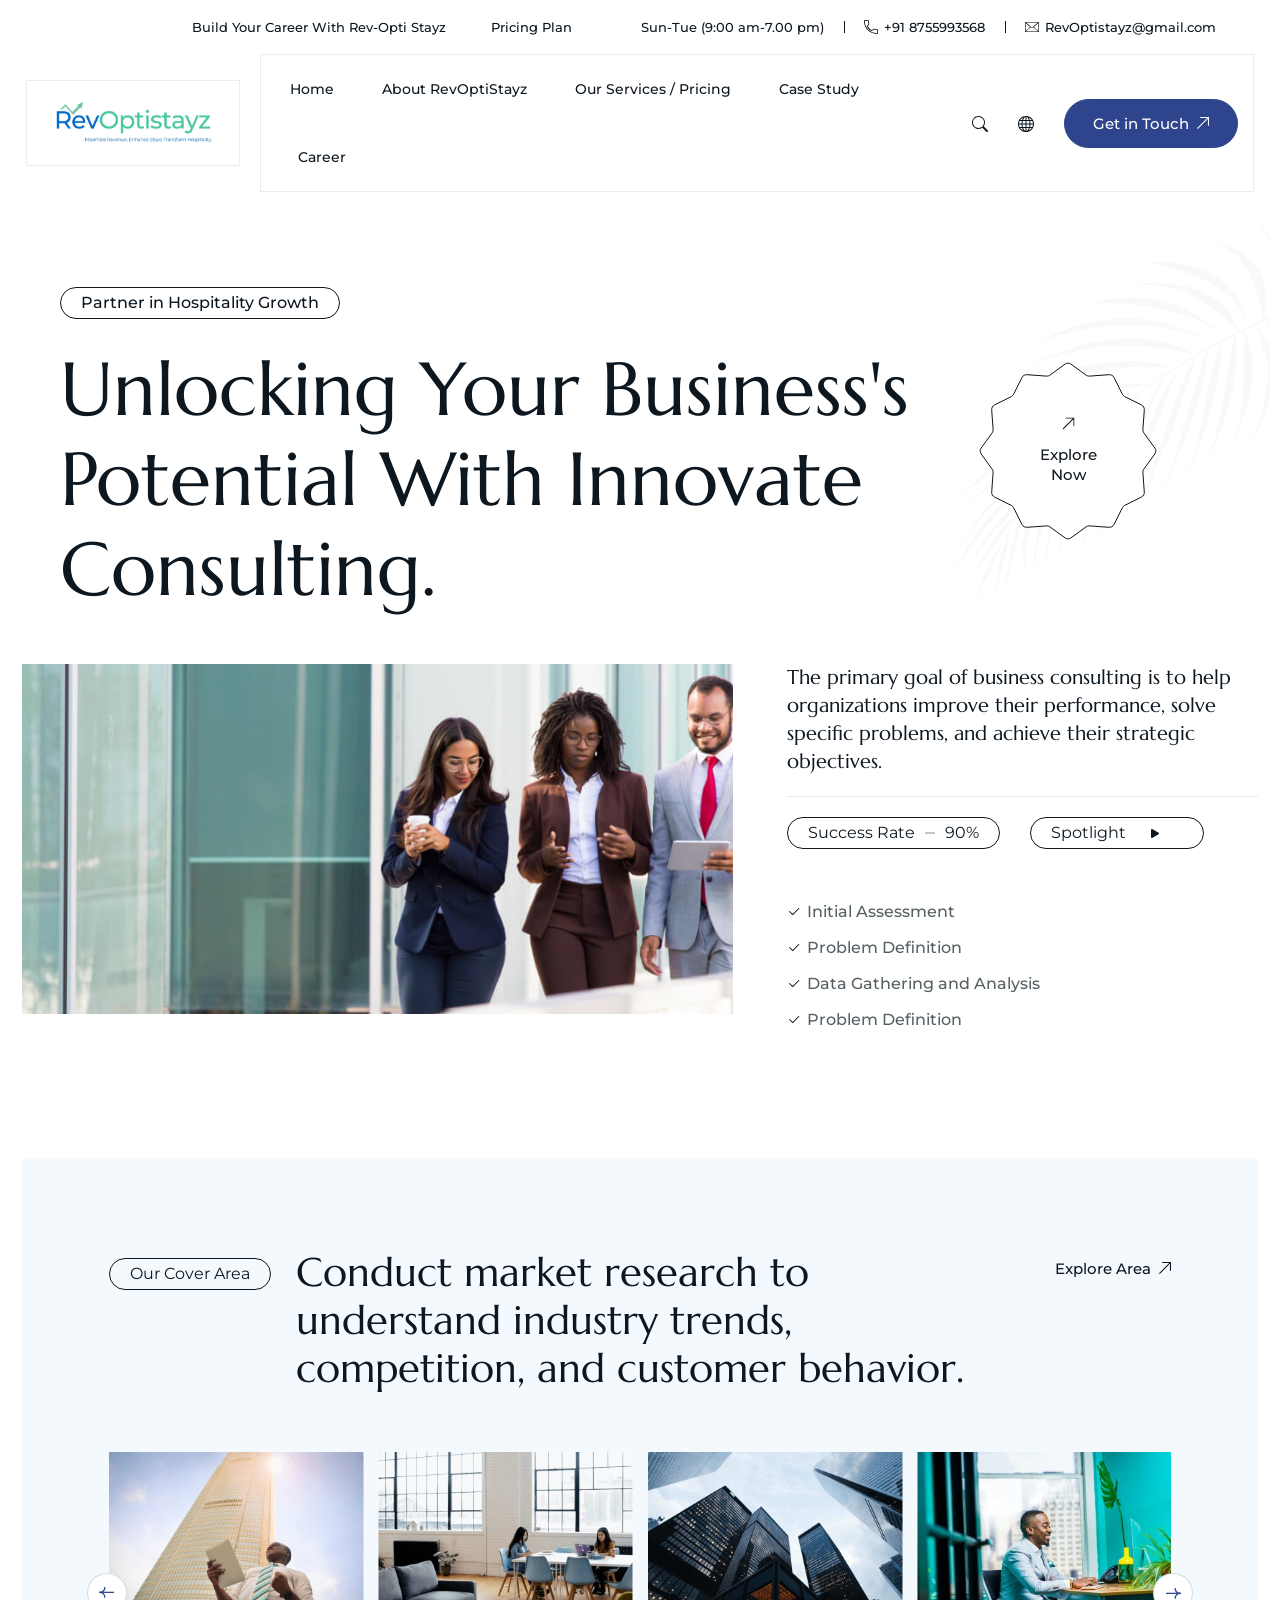
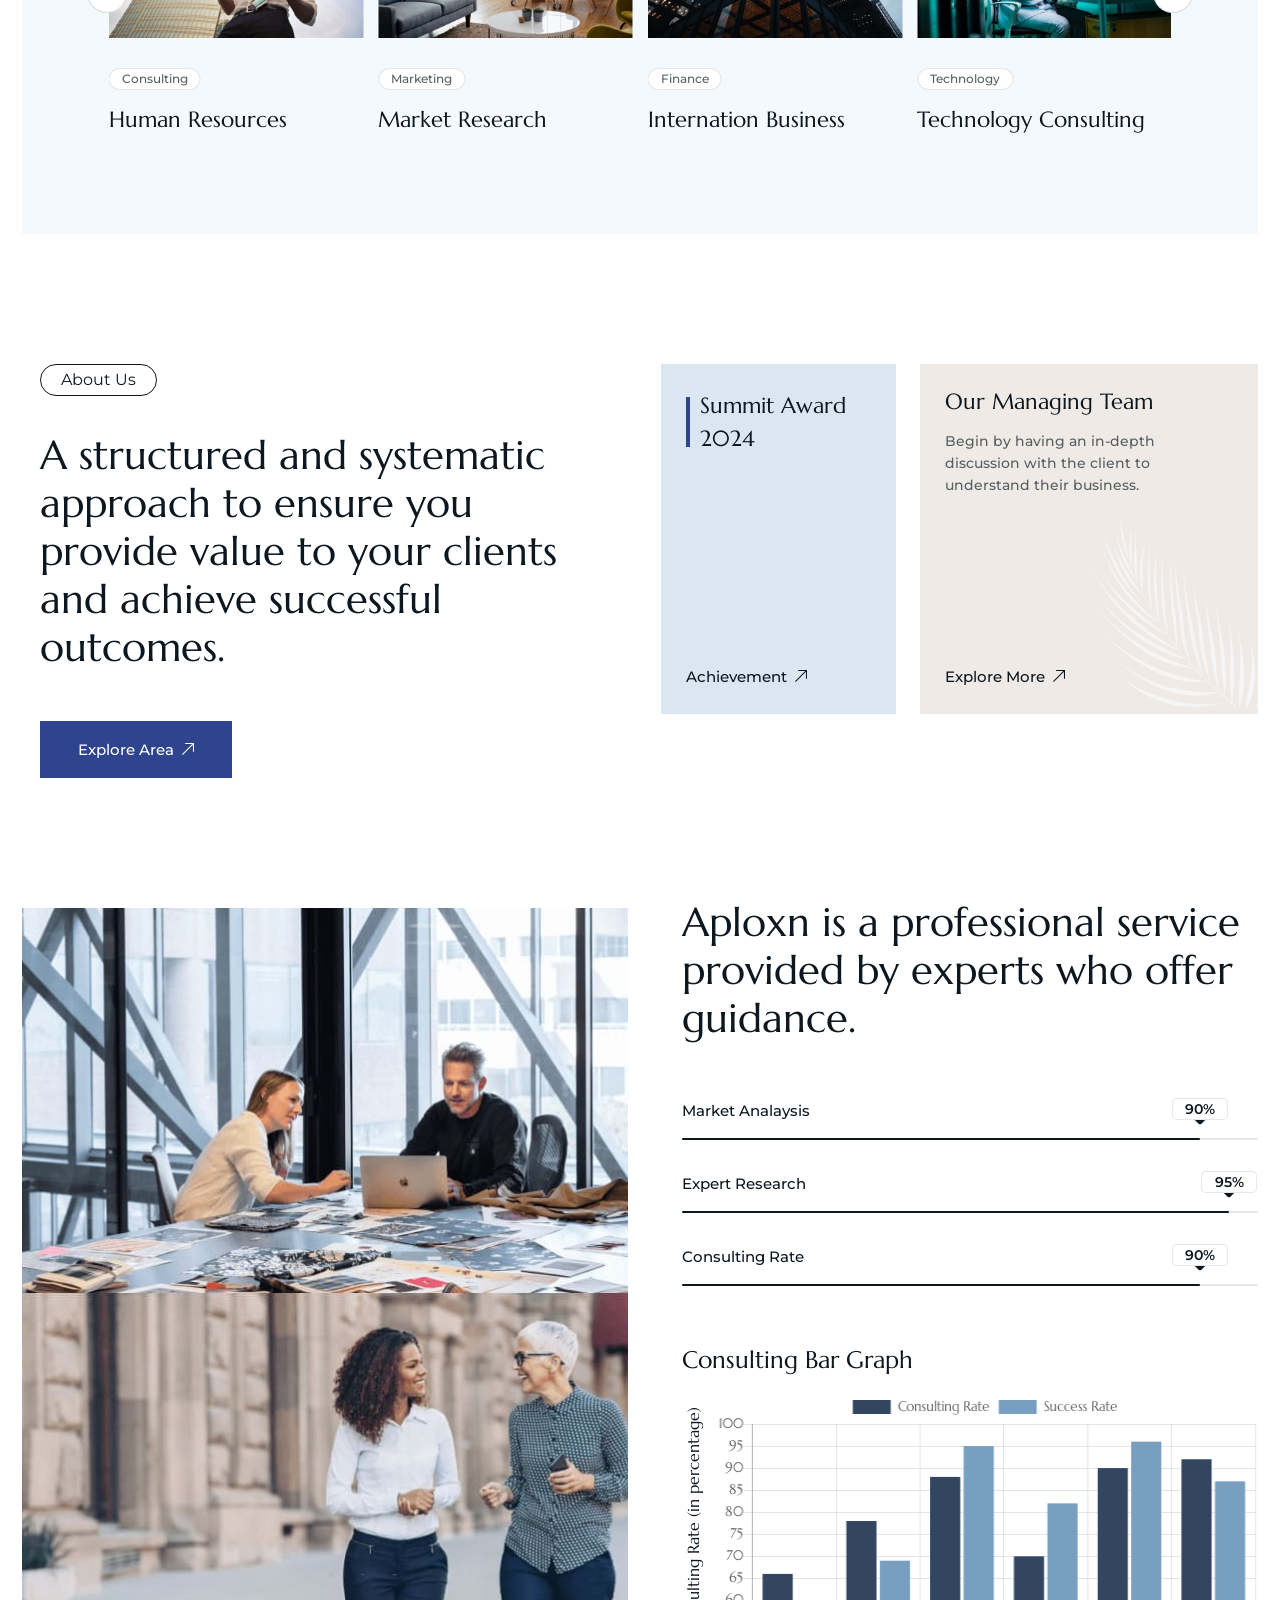
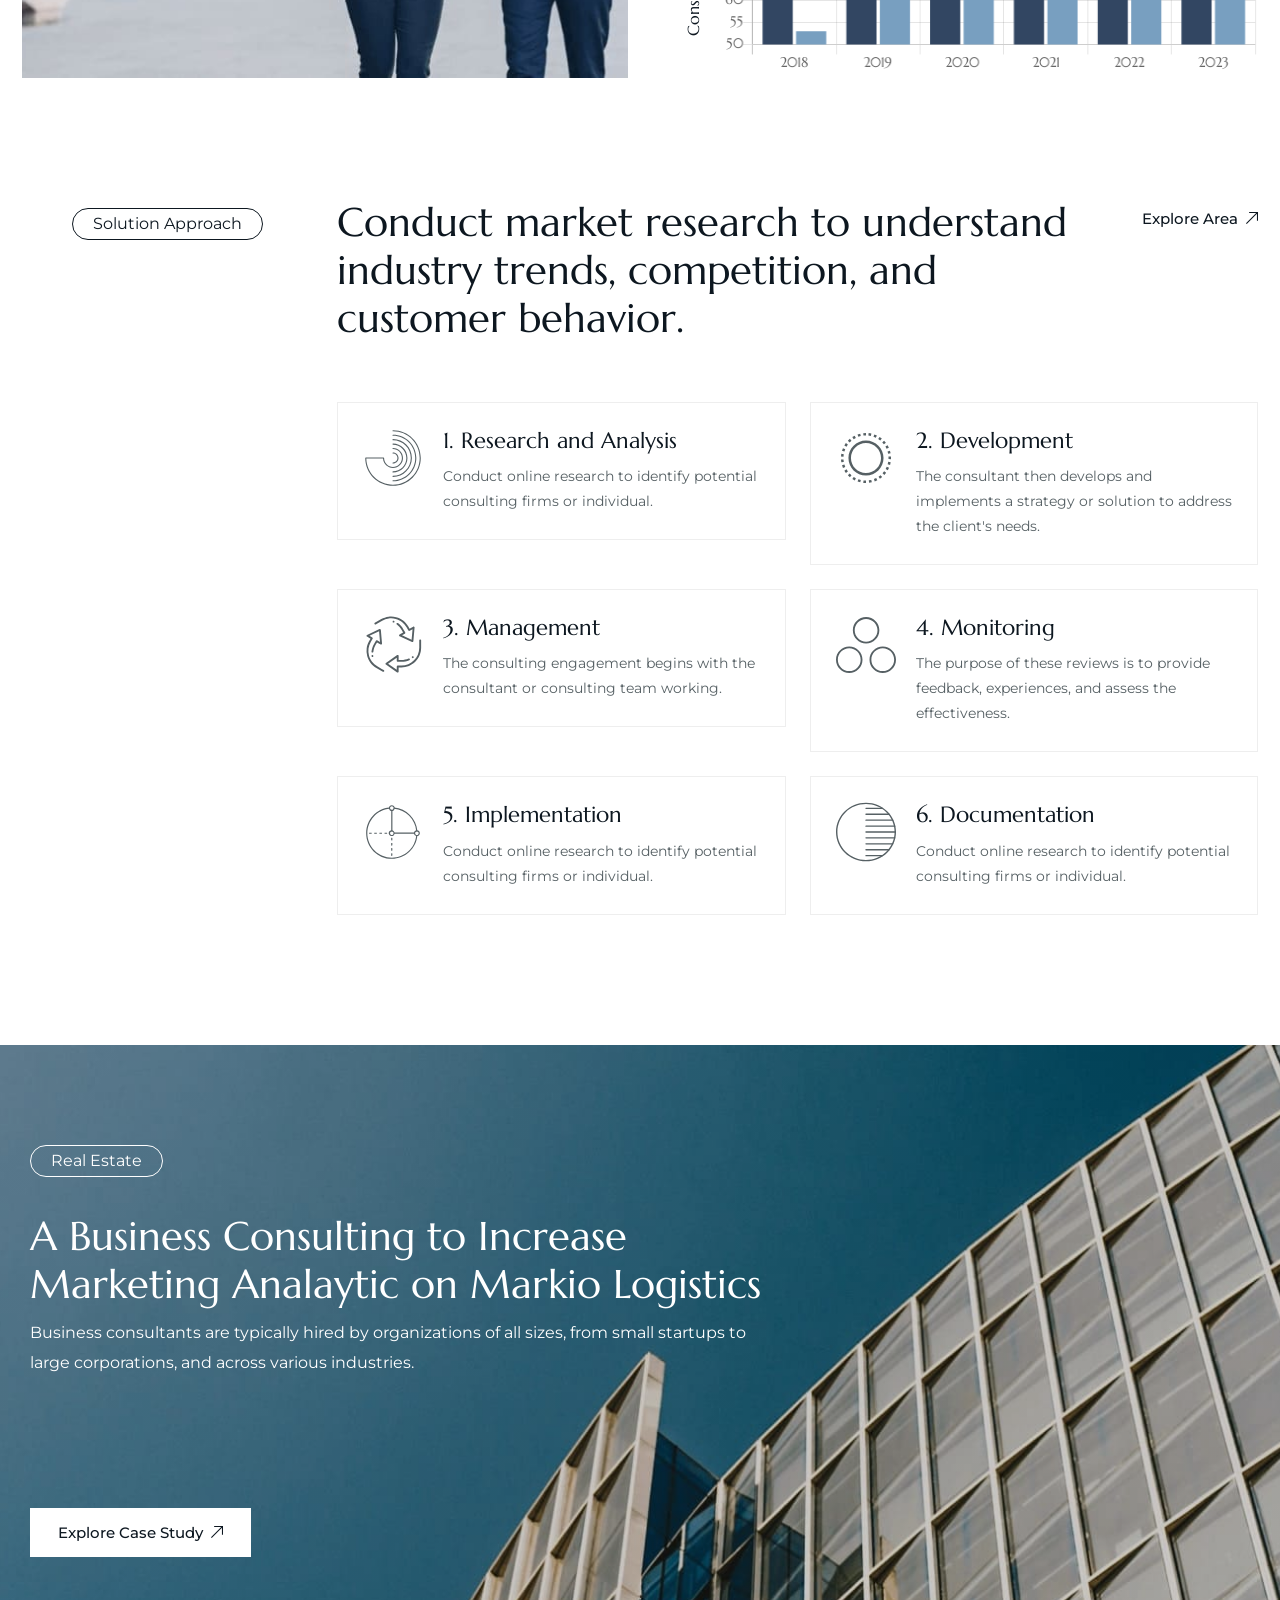
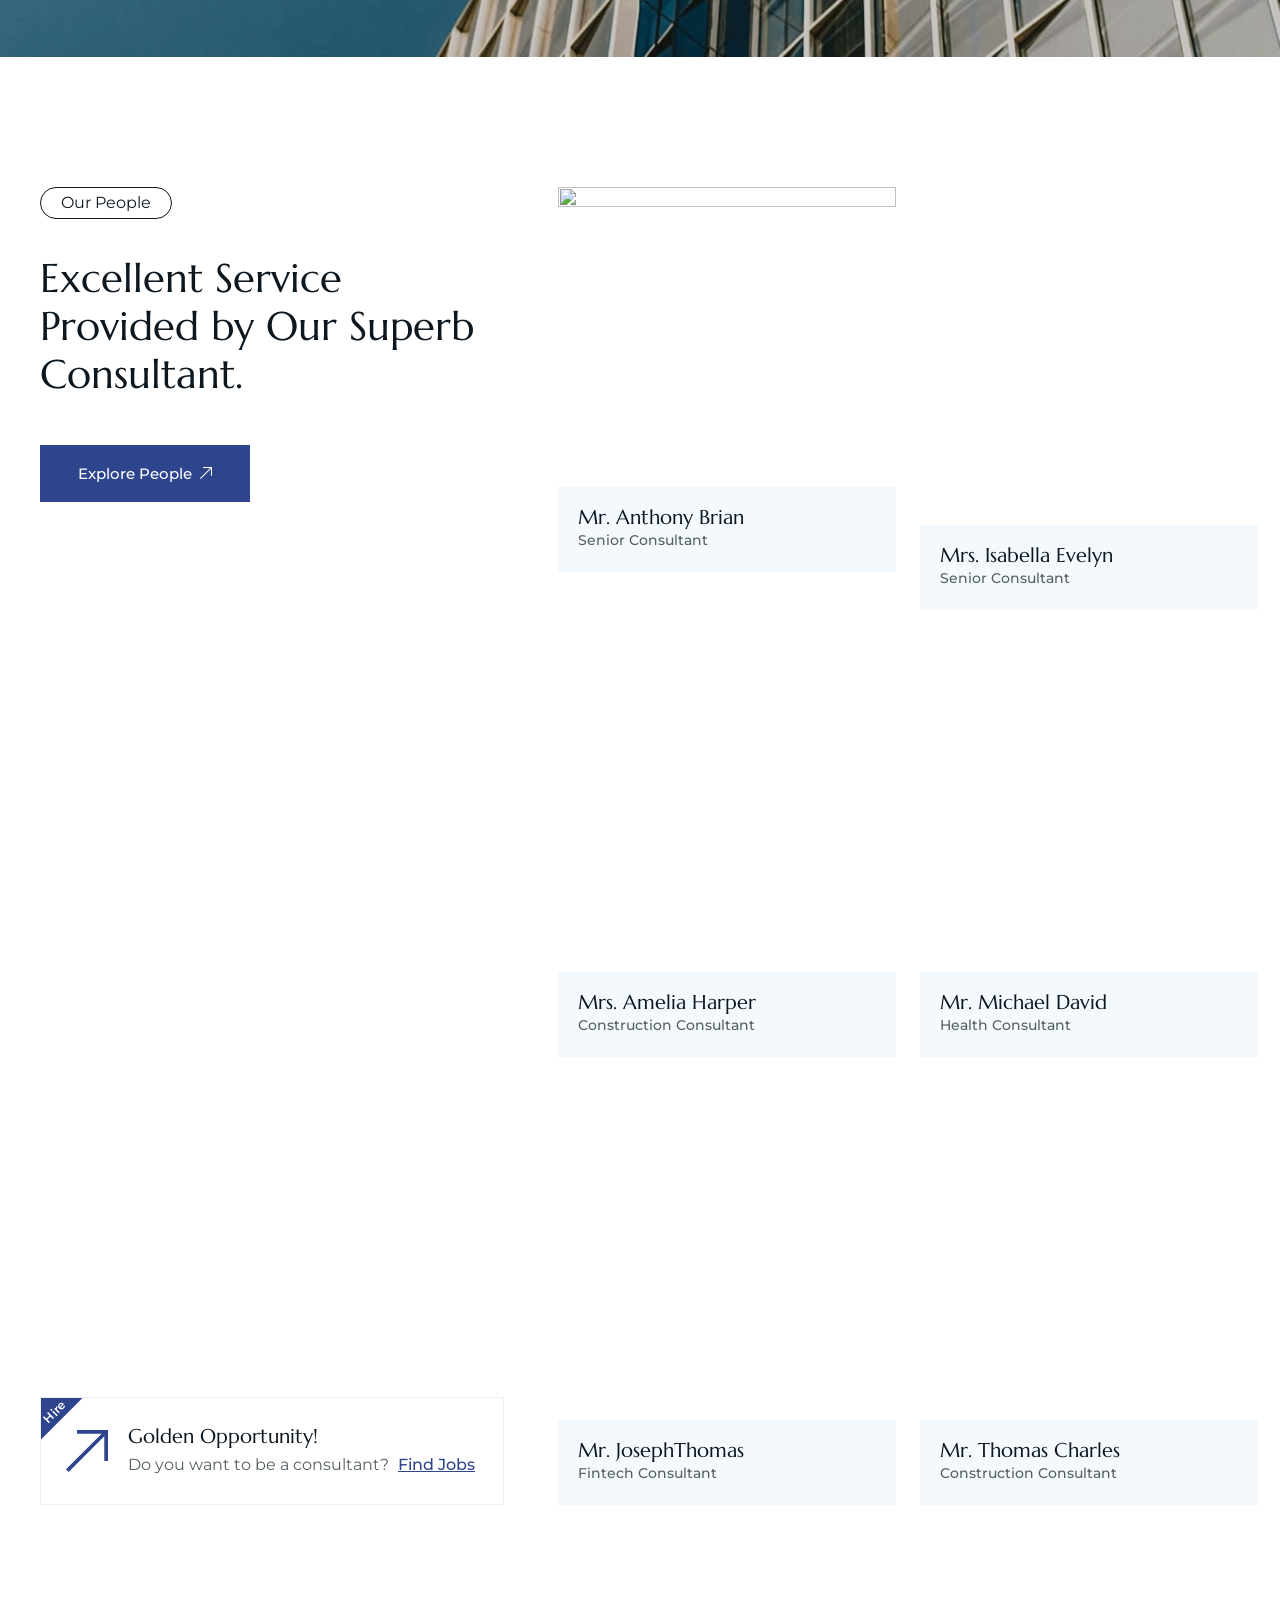
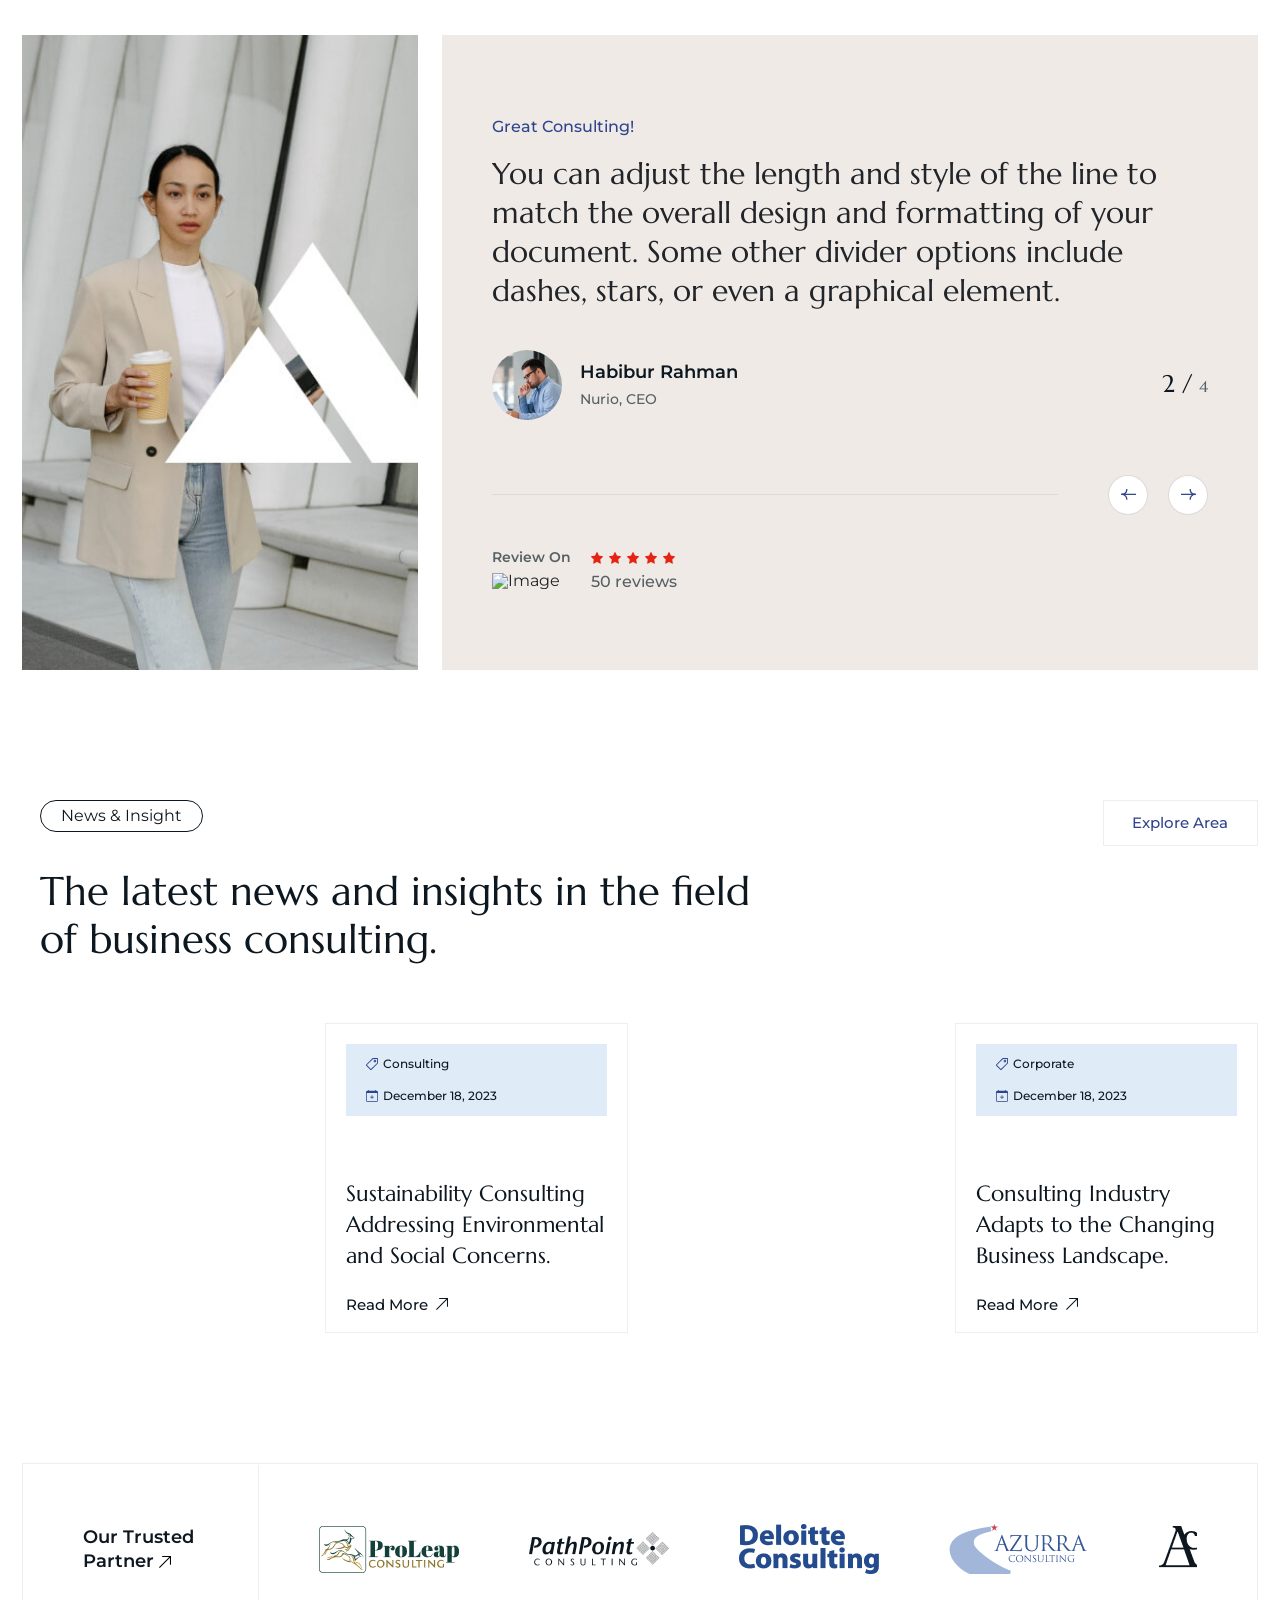
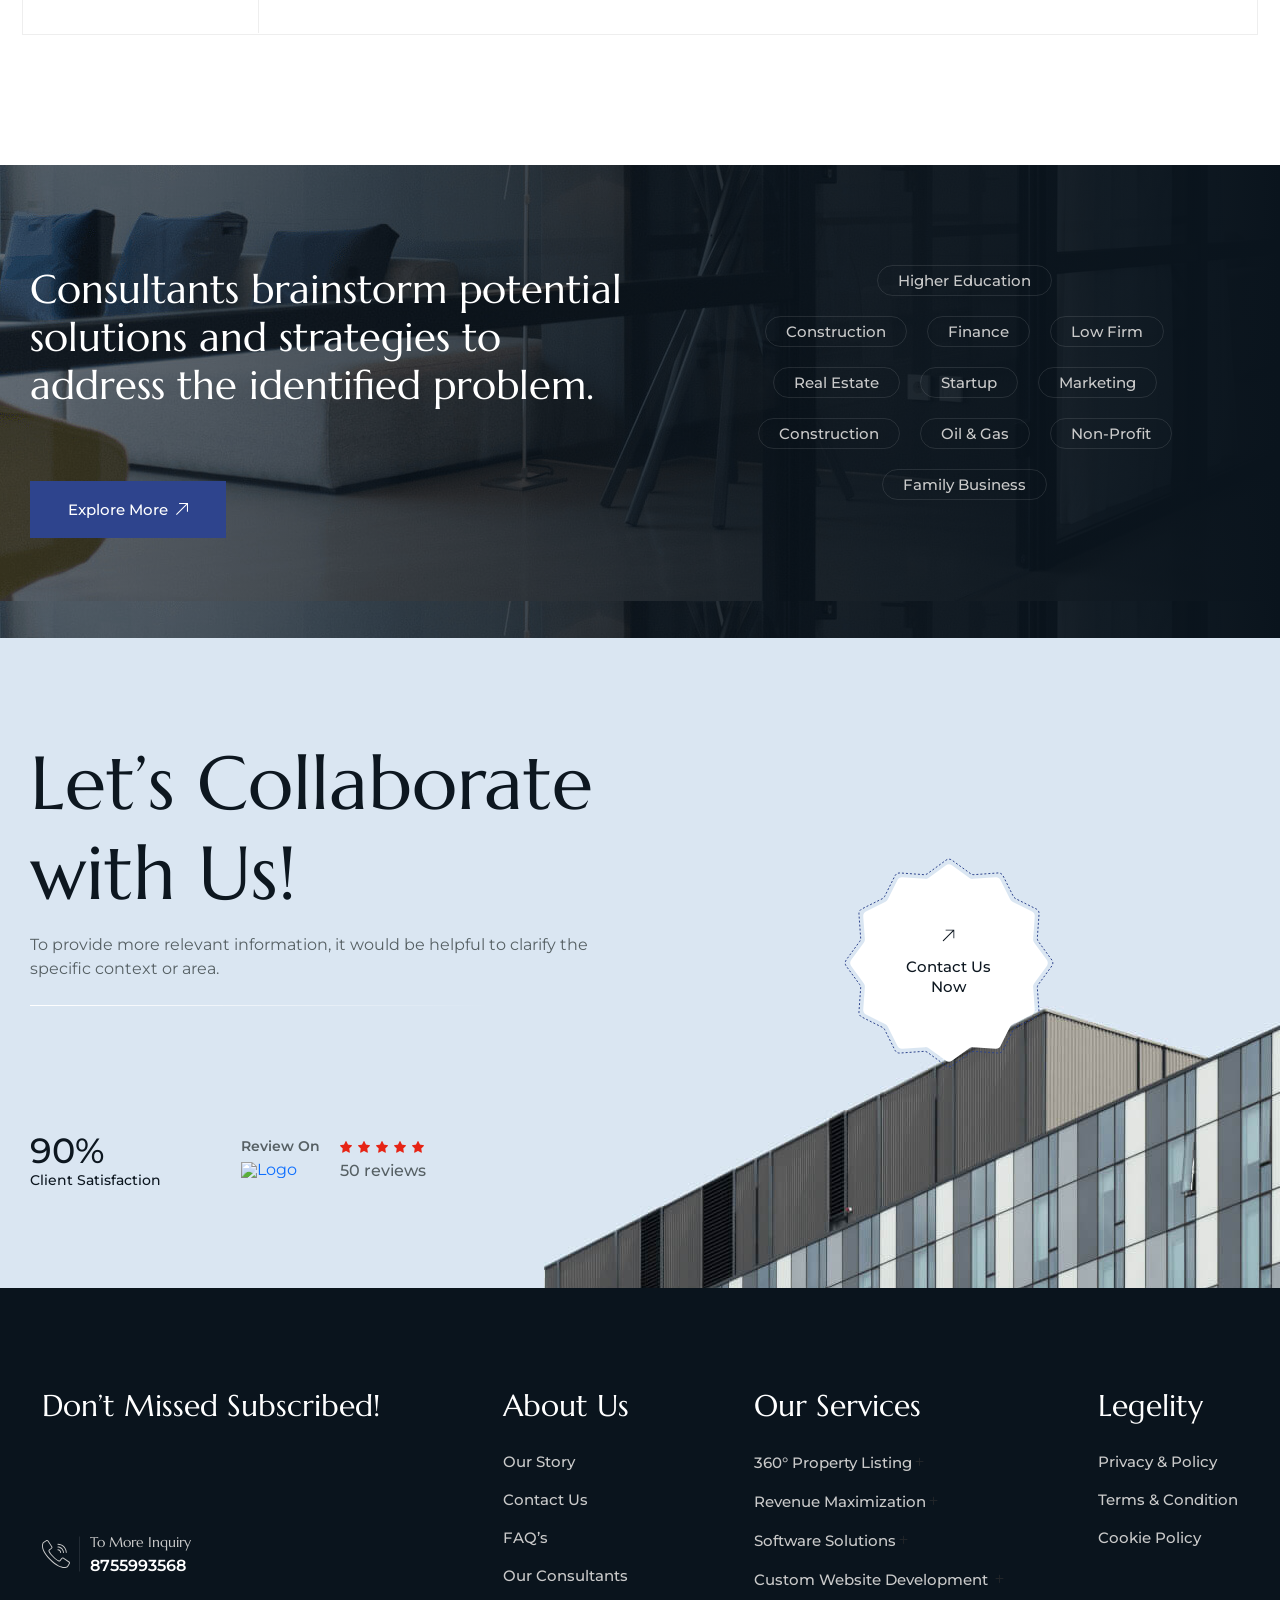
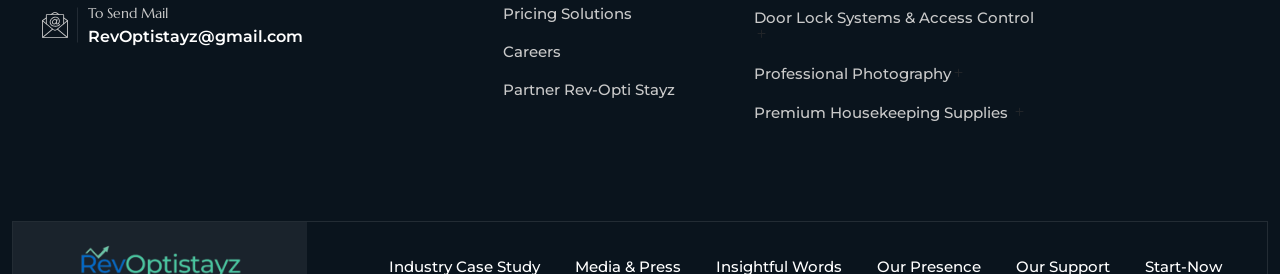
==== index.html @ 4ef6da09 "first commit" ====
<!DOCTYPE html>
<html lang="en-US">


 
 
<head>
	<meta charset="UTF-8">
	<meta name="viewport" content="width=device-width, initial-scale=1, user-scalable=yes">
	<link rel="profile" href="https://gmpg.org/xfn/11">
	<link rel="pingback" href="xmlrpc.html">

<title>
Rev-Opti Stayz: Your Strategic Partner in Hospitality Growth

Rev-Opti Stayz your ultimate 360-degree growth and operational partner for the modern hospitality industry. We don’t just consult; we build the entire ecosystem your property needs to thrive, scale, and maximize its revenue potential.
Born out of a passion for seamless property management and tech-driven growth, RevOptiStayz was founded to solve the fragmentation that hoteliers face every day. Instead of juggling separate vendors for your technology, marketing, security, and supply chain, we bring it all under one expert roof.


At Rev-Opti Stayz, we provide result-driven solutions designed to overcome the complexities of visibility, growth, and revenue distribution in today’s competitive hospitality market. We go beyond traditional service providers; we act as a fully integrated growth partner for hotels, resorts, villas, hostels, and vacation properties.

Our mission is to co-create an ecosystem that empowers property owners to transition into seasoned hoteliers, ensuring maximized business revenue through data-backed strategies. We unify essential operations under one strategic umbrella, including:

Revenue Management & OTA Strategy: Optimizing distribution across all channels.
Digital & Performance Marketing: Driving targeted visibility and conversion.
Reputation & Content Management: Curating a brand presence that speaks to your guests.
Direct Sales Acceleration: Enhancing your bottom line with strategic outreach.
Partner with Rev-Opti Stayz and transform your property’s potential into sustained, scalable growth.

Phone: 087559 93568
Web: https://revoptistayz.com/
Office Address: Badrinath Rd, Tapovan, Rishikesh, Uttarakhand 249192

</title>


<meta name='robots' content='max-image-preview:large' />
<link rel='dns-prefetch' href='http://use.fontawesome.com/' />
<link rel='dns-prefetch' href='http://fonts.googleapis.com/' />
<link rel="alternate" type="application/rss+xml" title="Aploxn &raquo; Feed" href="feed/index.html" />
<link rel="alternate" type="application/rss+xml" title="Aploxn &raquo; Comments Feed" href="comments/feed/index.html" />
<link rel="alternate" title="oEmbed (JSON)" type="application/json+oembed" href="wp-json/oembed/1.0/embed5f76.json?url=https%3A%2F%2Faploxn-wp.egenslab.com%2F" />
<link rel="alternate" title="oEmbed (XML)" type="text/xml+oembed" href="wp-json/oembed/1.0/embede5ff?url=https%3A%2F%2Faploxn-wp.egenslab.com%2F&amp;format=xml" />
<style id="wp-img-auto-sizes-contain-inline-css">
img:is([sizes=auto i],[sizes^="auto," i]){contain-intrinsic-size:3000px 1500px}
/*# sourceURL=wp-img-auto-sizes-contain-inline-css */
</style>
<style id="wp-emoji-styles-inline-css">

	img.wp-smiley, img.emoji {
		display: inline !important;
		border: none !important;
		box-shadow: none !important;
		height: 1em !important;
		width: 1em !important;
		margin: 0 0.07em !important;
		vertical-align: -0.1em !important;
		background: none !important;
		padding: 0 !important;
	}
/*# sourceURL=wp-emoji-styles-inline-css */
</style>
<style id="classic-theme-styles-inline-css">
/*! This file is auto-generated */
.wp-block-button__link{color:#fff;background-color:#32373c;border-radius:9999px;box-shadow:none;text-decoration:none;padding:calc(.667em + 2px) calc(1.333em + 2px);font-size:1.125em}.wp-block-file__button{background:#32373c;color:#fff;text-decoration:none}
/*# sourceURL=/wp-includes/css/classic-themes.min.css */
</style>
<style id="global-styles-inline-css">
:root{--wp--preset--aspect-ratio--square: 1;--wp--preset--aspect-ratio--4-3: 4/3;--wp--preset--aspect-ratio--3-4: 3/4;--wp--preset--aspect-ratio--3-2: 3/2;--wp--preset--aspect-ratio--2-3: 2/3;--wp--preset--aspect-ratio--16-9: 16/9;--wp--preset--aspect-ratio--9-16: 9/16;--wp--preset--color--black: #000000;--wp--preset--color--cyan-bluish-gray: #abb8c3;--wp--preset--color--white: #ffffff;--wp--preset--color--pale-pink: #f78da7;--wp--preset--color--vivid-red: #cf2e2e;--wp--preset--color--luminous-vivid-orange: #ff6900;--wp--preset--color--luminous-vivid-amber: #fcb900;--wp--preset--color--light-green-cyan: #7bdcb5;--wp--preset--color--vivid-green-cyan: #00d084;--wp--preset--color--pale-cyan-blue: #8ed1fc;--wp--preset--color--vivid-cyan-blue: #0693e3;--wp--preset--color--vivid-purple: #9b51e0;--wp--preset--gradient--vivid-cyan-blue-to-vivid-purple: linear-gradient(135deg,rgb(6,147,227) 0%,rgb(155,81,224) 100%);--wp--preset--gradient--light-green-cyan-to-vivid-green-cyan: linear-gradient(135deg,rgb(122,220,180) 0%,rgb(0,208,130) 100%);--wp--preset--gradient--luminous-vivid-amber-to-luminous-vivid-orange: linear-gradient(135deg,rgb(252,185,0) 0%,rgb(255,105,0) 100%);--wp--preset--gradient--luminous-vivid-orange-to-vivid-red: linear-gradient(135deg,rgb(255,105,0) 0%,rgb(207,46,46) 100%);--wp--preset--gradient--very-light-gray-to-cyan-bluish-gray: linear-gradient(135deg,rgb(238,238,238) 0%,rgb(169,184,195) 100%);--wp--preset--gradient--cool-to-warm-spectrum: linear-gradient(135deg,rgb(74,234,220) 0%,rgb(151,120,209) 20%,rgb(207,42,186) 40%,rgb(238,44,130) 60%,rgb(251,105,98) 80%,rgb(254,248,76) 100%);--wp--preset--gradient--blush-light-purple: linear-gradient(135deg,rgb(255,206,236) 0%,rgb(152,150,240) 100%);--wp--preset--gradient--blush-bordeaux: linear-gradient(135deg,rgb(254,205,165) 0%,rgb(254,45,45) 50%,rgb(107,0,62) 100%);--wp--preset--gradient--luminous-dusk: linear-gradient(135deg,rgb(255,203,112) 0%,rgb(199,81,192) 50%,rgb(65,88,208) 100%);--wp--preset--gradient--pale-ocean: linear-gradient(135deg,rgb(255,245,203) 0%,rgb(182,227,212) 50%,rgb(51,167,181) 100%);--wp--preset--gradient--electric-grass: linear-gradient(135deg,rgb(202,248,128) 0%,rgb(113,206,126) 100%);--wp--preset--gradient--midnight: linear-gradient(135deg,rgb(2,3,129) 0%,rgb(40,116,252) 100%);--wp--preset--font-size--small: 13px;--wp--preset--font-size--medium: 20px;--wp--preset--font-size--large: 36px;--wp--preset--font-size--x-large: 42px;--wp--preset--spacing--20: 0.44rem;--wp--preset--spacing--30: 0.67rem;--wp--preset--spacing--40: 1rem;--wp--preset--spacing--50: 1.5rem;--wp--preset--spacing--60: 2.25rem;--wp--preset--spacing--70: 3.38rem;--wp--preset--spacing--80: 5.06rem;--wp--preset--shadow--natural: 6px 6px 9px rgba(0, 0, 0, 0.2);--wp--preset--shadow--deep: 12px 12px 50px rgba(0, 0, 0, 0.4);--wp--preset--shadow--sharp: 6px 6px 0px rgba(0, 0, 0, 0.2);--wp--preset--shadow--outlined: 6px 6px 0px -3px rgb(255, 255, 255), 6px 6px rgb(0, 0, 0);--wp--preset--shadow--crisp: 6px 6px 0px rgb(0, 0, 0);}:where(body) { margin: 0; }:where(.is-layout-flex){gap: 0.5em;}:where(.is-layout-grid){gap: 0.5em;}body .is-layout-flex{display: flex;}.is-layout-flex{flex-wrap: wrap;align-items: center;}.is-layout-flex > :is(*, div){margin: 0;}body .is-layout-grid{display: grid;}.is-layout-grid > :is(*, div){margin: 0;}body{padding-top: 0px;padding-right: 0px;padding-bottom: 0px;padding-left: 0px;}:root :where(.wp-element-button, .wp-block-button__link){background-color: #32373c;border-width: 0;color: #fff;font-family: inherit;font-size: inherit;font-style: inherit;font-weight: inherit;letter-spacing: inherit;line-height: inherit;padding-top: calc(0.667em + 2px);padding-right: calc(1.333em + 2px);padding-bottom: calc(0.667em + 2px);padding-left: calc(1.333em + 2px);text-decoration: none;text-transform: inherit;}.has-black-color{color: var(--wp--preset--color--black) !important;}.has-cyan-bluish-gray-color{color: var(--wp--preset--color--cyan-bluish-gray) !important;}.has-white-color{color: var(--wp--preset--color--white) !important;}.has-pale-pink-color{color: var(--wp--preset--color--pale-pink) !important;}.has-vivid-red-color{color: var(--wp--preset--color--vivid-red) !important;}.has-luminous-vivid-orange-color{color: var(--wp--preset--color--luminous-vivid-orange) !important;}.has-luminous-vivid-amber-color{color: var(--wp--preset--color--luminous-vivid-amber) !important;}.has-light-green-cyan-color{color: var(--wp--preset--color--light-green-cyan) !important;}.has-vivid-green-cyan-color{color: var(--wp--preset--color--vivid-green-cyan) !important;}.has-pale-cyan-blue-color{color: var(--wp--preset--color--pale-cyan-blue) !important;}.has-vivid-cyan-blue-color{color: var(--wp--preset--color--vivid-cyan-blue) !important;}.has-vivid-purple-color{color: var(--wp--preset--color--vivid-purple) !important;}.has-black-background-color{background-color: var(--wp--preset--color--black) !important;}.has-cyan-bluish-gray-background-color{background-color: var(--wp--preset--color--cyan-bluish-gray) !important;}.has-white-background-color{background-color: var(--wp--preset--color--white) !important;}.has-pale-pink-background-color{background-color: var(--wp--preset--color--pale-pink) !important;}.has-vivid-red-background-color{background-color: var(--wp--preset--color--vivid-red) !important;}.has-luminous-vivid-orange-background-color{background-color: var(--wp--preset--color--luminous-vivid-orange) !important;}.has-luminous-vivid-amber-background-color{background-color: var(--wp--preset--color--luminous-vivid-amber) !important;}.has-light-green-cyan-background-color{background-color: var(--wp--preset--color--light-green-cyan) !important;}.has-vivid-green-cyan-background-color{background-color: var(--wp--preset--color--vivid-green-cyan) !important;}.has-pale-cyan-blue-background-color{background-color: var(--wp--preset--color--pale-cyan-blue) !important;}.has-vivid-cyan-blue-background-color{background-color: var(--wp--preset--color--vivid-cyan-blue) !important;}.has-vivid-purple-background-color{background-color: var(--wp--preset--color--vivid-purple) !important;}.has-black-border-color{border-color: var(--wp--preset--color--black) !important;}.has-cyan-bluish-gray-border-color{border-color: var(--wp--preset--color--cyan-bluish-gray) !important;}.has-white-border-color{border-color: var(--wp--preset--color--white) !important;}.has-pale-pink-border-color{border-color: var(--wp--preset--color--pale-pink) !important;}.has-vivid-red-border-color{border-color: var(--wp--preset--color--vivid-red) !important;}.has-luminous-vivid-orange-border-color{border-color: var(--wp--preset--color--luminous-vivid-orange) !important;}.has-luminous-vivid-amber-border-color{border-color: var(--wp--preset--color--luminous-vivid-amber) !important;}.has-light-green-cyan-border-color{border-color: var(--wp--preset--color--light-green-cyan) !important;}.has-vivid-green-cyan-border-color{border-color: var(--wp--preset--color--vivid-green-cyan) !important;}.has-pale-cyan-blue-border-color{border-color: var(--wp--preset--color--pale-cyan-blue) !important;}.has-vivid-cyan-blue-border-color{border-color: var(--wp--preset--color--vivid-cyan-blue) !important;}.has-vivid-purple-border-color{border-color: var(--wp--preset--color--vivid-purple) !important;}.has-vivid-cyan-blue-to-vivid-purple-gradient-background{background: var(--wp--preset--gradient--vivid-cyan-blue-to-vivid-purple) !important;}.has-light-green-cyan-to-vivid-green-cyan-gradient-background{background: var(--wp--preset--gradient--light-green-cyan-to-vivid-green-cyan) !important;}.has-luminous-vivid-amber-to-luminous-vivid-orange-gradient-background{background: var(--wp--preset--gradient--luminous-vivid-amber-to-luminous-vivid-orange) !important;}.has-luminous-vivid-orange-to-vivid-red-gradient-background{background: var(--wp--preset--gradient--luminous-vivid-orange-to-vivid-red) !important;}.has-very-light-gray-to-cyan-bluish-gray-gradient-background{background: var(--wp--preset--gradient--very-light-gray-to-cyan-bluish-gray) !important;}.has-cool-to-warm-spectrum-gradient-background{background: var(--wp--preset--gradient--cool-to-warm-spectrum) !important;}.has-blush-light-purple-gradient-background{background: var(--wp--preset--gradient--blush-light-purple) !important;}.has-blush-bordeaux-gradient-background{background: var(--wp--preset--gradient--blush-bordeaux) !important;}.has-luminous-dusk-gradient-background{background: var(--wp--preset--gradient--luminous-dusk) !important;}.has-pale-ocean-gradient-background{background: var(--wp--preset--gradient--pale-ocean) !important;}.has-electric-grass-gradient-background{background: var(--wp--preset--gradient--electric-grass) !important;}.has-midnight-gradient-background{background: var(--wp--preset--gradient--midnight) !important;}.has-small-font-size{font-size: var(--wp--preset--font-size--small) !important;}.has-medium-font-size{font-size: var(--wp--preset--font-size--medium) !important;}.has-large-font-size{font-size: var(--wp--preset--font-size--large) !important;}.has-x-large-font-size{font-size: var(--wp--preset--font-size--x-large) !important;}
:root :where(.wp-block-icon svg){width: 24px;}
:where(.wp-block-post-template.is-layout-flex){gap: 1.25em;}:where(.wp-block-post-template.is-layout-grid){gap: 1.25em;}
:where(.wp-block-term-template.is-layout-flex){gap: 1.25em;}:where(.wp-block-term-template.is-layout-grid){gap: 1.25em;}
:where(.wp-block-columns.is-layout-flex){gap: 2em;}:where(.wp-block-columns.is-layout-grid){gap: 2em;}
:root :where(.wp-block-pullquote){font-size: 1.5em;line-height: 1.6;}
/*# sourceURL=global-styles-inline-css */
</style>
<style id="egns-stylesheet-inline-css">

        #app .breadcrumb-section {
            padding: 305px 0px 200px 0px;
        }
    
        #app .breadcrumb-section {
            padding: px px px px;
        }
    
/*# sourceURL=egns-stylesheet-inline-css */
</style>
<link rel='stylesheet' id='contact-form-7-css' href='wp-content/plugins/contact-form-7/includes/css/stylesc098.css?ver=6.1.6' media='all' />
<link rel='stylesheet' id='fa5-css' href='../use.fontawesome.com/releases/v5.13.0/css/all05c8.css?ver=5.13.0' media='all' />
<link rel='stylesheet' id='fa5-v4-shims-css' href='../use.fontawesome.com/releases/v5.13.0/css/v4-shims05c8.css?ver=5.13.0' media='all' />
<link rel='stylesheet' id='egns-fonts-css' href='https://fonts.googleapis.com/css2?family=Marcellus&amp;family=Montserrat:ital,wght@0,300;0,400;0,500;0,600;0,700;0,800;0,900;1,300;1,400;1,500;1,600;1,700;1,800;1,900&amp;display=swap' media='all' />
<link rel='stylesheet' id='bootstrap-css' href='wp-content/themes/aploxn/assets/css/bootstrap.minc9a4.css?ver=1702804281' media='all' />
<link rel='stylesheet' id='bootstrap-icons-css' href='wp-content/themes/aploxn/assets/css/bootstrap-icons0848.css?ver=1703689774' media='all' />
<link rel='stylesheet' id='swiper-bundle-css' href='wp-content/themes/aploxn/assets/css/swiper-bundle.minc9a4.css?ver=1702804281' media='all' />
<link rel='stylesheet' id='slick-css' href='wp-content/themes/aploxn/assets/css/slick0848.css?ver=1703689774' media='all' />
<link rel='stylesheet' id='slick-theme-css' href='wp-content/themes/aploxn/assets/css/slick-theme0848.css?ver=1703689774' media='all' />
<link rel='stylesheet' id='animate-css' href='wp-content/themes/aploxn/assets/css/animate.minc9a4.css?ver=1702804281' media='all' />
<link rel='stylesheet' id='fancybox-css' href='wp-content/themes/aploxn/assets/css/jquery.fancybox.minc9a4.css?ver=1702804281' media='all' />
<link rel='stylesheet' id='blog-and-pages-css' href='wp-content/themes/aploxn/assets/css/blog-and-pages5e82.css?ver=1704022484' media='all' />
<link rel='stylesheet' id='boxicons-css' href='wp-content/themes/aploxn/assets/css/boxicons.minc9a4.css?ver=1702804281' media='all' />
<link rel='stylesheet' id='egns-style-css' href='wp-content/themes/aploxn/assets/css/stylec450.css?ver=1752065590' media='all' />
<link rel='stylesheet' id='elementor-frontend-css' href='wp-content/plugins/elementor/assets/css/frontend.mina352.css?ver=4.1.3' media='all' />
<link rel='stylesheet' id='elementor-post-7-css' href='wp-content/uploads/elementor/css/post-7dcce.css?ver=1781610614' media='all' />
<link rel='stylesheet' id='elementor-post-8-css' href='wp-content/uploads/elementor/css/post-8d3b2.css?ver=1781610824' media='all' />
<link rel='stylesheet' id='elementor-gf-local-roboto-css' href='wp-content/uploads/elementor/google-fonts/css/roboto7192.css?ver=1744116868' media='all' />
<link rel='stylesheet' id='elementor-gf-local-robotoslab-css' href='wp-content/uploads/elementor/google-fonts/css/robotoslabce0c.css?ver=1744116870' media='all' />
<script id="jquery-core-js" src="wp-includes/js/jquery/jquery.minf43b.js?ver=3.7.1"></script>
<script id="jquery-migrate-js" src="wp-includes/js/jquery/jquery-migrate.min5589.js?ver=3.4.1"></script>
<link rel="https://api.w.org/" href="wp-json/index.html" /><link rel="alternate" title="JSON" type="application/json" href="wp-json/wp/v2/pages/8.json" /><link rel="EditURI" type="application/rsd+xml" title="RSD" href="xmlrpc0db0.html?rsd" />
<meta name="generator" content="WordPress 7.0" />
<link rel="canonical" href="index.html" />
<link rel='shortlink' href='index.html' />
<meta name="generator" content="Elementor 4.1.3; features: e_font_icon_svg, additional_custom_breakpoints; settings: css_print_method-external, google_font-enabled, font_display-swap">
			<style>
				.e-con.e-parent:nth-of-type(n+4):not(.e-lazyloaded):not(.e-no-lazyload),
				.e-con.e-parent:nth-of-type(n+4):not(.e-lazyloaded):not(.e-no-lazyload) * {
					background-image: none !important;
				}
				@media screen and (max-height: 1024px) {
					.e-con.e-parent:nth-of-type(n+3):not(.e-lazyloaded):not(.e-no-lazyload),
					.e-con.e-parent:nth-of-type(n+3):not(.e-lazyloaded):not(.e-no-lazyload) * {
						background-image: none !important;
					}
				}
				@media screen and (max-height: 640px) {
					.e-con.e-parent:nth-of-type(n+2):not(.e-lazyloaded):not(.e-no-lazyload),
					.e-con.e-parent:nth-of-type(n+2):not(.e-lazyloaded):not(.e-no-lazyload) * {
						background-image: none !important;
					}
				}
			</style>


			<style type="text/css">.header-area.style-1 .header-logo img,.header-area.style-2 .header-logo img,.header-area.style-2 .header-logo img,.topbar-area.style-3 .logo-area img,.header-area.style-2 .header-logo img,.header-area.style-4 .header-logo img{width:214px!important;}</style>


<link rel="icon" href="wp-content/uploads/2023/12/logo.png" sizes="32x32" />
<link rel="icon" href="wp-content/uploads/2023/12/logo.png" sizes="192x192" />
<link rel="apple-touch-icon" href="wp-content/uploads/2023/12/logo.png" />
<meta name="msapplication-TileImage" content="wp-content/uploads/2023/12/logo.png" />

</head>

<body class="home wp-singular page-template page-template-elementor_header_footer page page-id-8 wp-theme-aploxn home-dark2 tt-magic-cursor elementor-default elementor-template-full-width elementor-kit-7 elementor-page elementor-page-8" itemtype="https://schema.org/WebPage">

	
	<!-- app -->
	<div id="app">
		<!-- scroll top -->
<div class="circle-container">
    <svg class="circle-progress svg-content" width="100%" height="100%" viewBox="-1 -1 102 102">
        <path d="M50,1 a49,49 0 0,1 0,98 a49,49 0 0,1 0,-98" />
    </svg>
</div>
<!-- Start Top Bar section -->    <div class="topbar-area">



        <div class="menu-header-topbar-container">

<ul id="menu-header-topbar" class="topbar-left">

<li id="menu-item-2195" class="menu-item menu-item-type-post_type menu-item-object-page menu-item-2195"><a href="#">Build Your Career With Rev-Opti Stayz</a></li>
 
<li id="menu-item-2195" class="menu-item menu-item-type-post_type menu-item-object-page menu-item-2195"><a href="#">Pricing Plan </a></li>

 
</ul></div>        

<ul class="topbar-right">
            <li>Sun-Tue (9:00 am-7.00 pm)</li>                                                
<li>
                                                    <a href="tel:+918755993568">
                                <img src="wp-content/plugins/aploxn-core/inc/theme-options/images/mobile-menu/contact-icon.svg" alt="icon">
                                +91 8755993568                         </a>
</li>
                                                                <li>
                                                    <a href="mailto:RevOptistayz@gmail.com">
                                <img src="wp-content/plugins/aploxn-core/inc/theme-options/images/mobile-menu/email-icon.svg" alt="icon">
                               RevOptistayz@gmail.com          </a>
                                            </li>
                                    </ul>
    </div>
<header class="header-area style-1">
    <div class="header-logo">
        				<a href="index.html" title="Aploxn">
											<img class="img-fluid" src="wp-content/uploads/2023/12/logo.png" alt="Rev-Opti Stayz"></a>
						    </div>
    <div class="menu-wrap">
        <div class="main-menu">
            <div class="mobile-logo-area d-lg-none d-flex justify-content-between align-items-center">
                <div class="mobile-logo-wrap">
                    				<a href="index.html" title="Aploxn">
											<img class="img-fluid" src="wp-content/uploads/2023/12/logo.png" alt="Rev-Opti Stayz"></a>
						 </div>
            </div>
            <div class="menu-main-menu-container">

<ul id="menu-main-menu" class="menu-list">

<li id="menu-item-37" class="menu-item menu-item-type-post_type menu-item-object-page menu-item-37"><a href="index.html" aria-current="page">Home </a> </li>
 

 
<li id="menu-item-50" class="menu-item menu-item-type-custom menu-item-object-custom menu-item-has-children menu-item-50"><a href="#">About RevOptiStayz </a><i class="bi bi-plus dropdown-icon"></i>
<ul class="sub-menu">


<li id="menu-item-51" class="menu-item menu-item-type-custom menu-item-object-custom menu-item-has-children menu-item-51"><a href="#">About RevOptiStayz</a><i class="bi bi-plus dropdown-icon"></i>
	<ul class="sub-menu">

<li id="menu-item-45" class="menu-item menu-item-type-post_type menu-item-object-page menu-item-45"><a href="#">About Us</a><i class="bi bi-plus dropdown-icon"></i></li>
		<li id="menu-item-45" class="menu-item menu-item-type-post_type menu-item-object-page menu-item-45"><a href="#">Our Industry Experts</a><i class="bi bi-plus dropdown-icon"></i></li>
		<li id="menu-item-46" class="menu-item menu-item-type-post_type menu-item-object-page menu-item-46"><a href="#">Vision Or Mission </a><i class="bi bi-plus dropdown-icon"></i></li>
		<li id="menu-item-166" class="menu-item menu-item-type-post_type menu-item-object-post menu-item-166"><a href="#">Our Story </a><i class="bi bi-plus dropdown-icon"></i></li>
	</ul>
</li>
 
 
<li id="menu-item-2086" class="menu-item menu-item-type-post_type menu-item-object-page menu-item-2086"><a href="#"> Partner with Us</a><i class="bi bi-plus dropdown-icon"></i></li>
 


</ul>
</li>
 
 

<li id="menu-item-50" class="menu-item menu-item-type-custom menu-item-object-custom menu-item-has-children menu-item-50"><a href="#">Our Services / Pricing </a><i class="bi bi-plus dropdown-icon"></i>
<ul class="sub-menu">
<li id="menu-item-51" class="menu-item menu-item-type-custom menu-item-object-custom menu-item-has-children menu-item-51"><a href="#">Services </a><i class="bi bi-plus dropdown-icon"></i>
	<ul class="sub-menu">
		<li id="menu-item-45" class="menu-item menu-item-type-post_type menu-item-object-page menu-item-45"><a href="insight-grid/index.html">360° Property Listing Optimization</a><i class="bi bi-plus dropdown-icon"></i></li>
		<li id="menu-item-46" class="menu-item menu-item-type-post_type menu-item-object-page menu-item-46"><a href="insight-standards/index.html">Multi-Channel Revenue Maximization</a><i class="bi bi-plus dropdown-icon"></i></li>
		<li id="menu-item-166" class="menu-item menu-item-type-post_type menu-item-object-post menu-item-166"><a href="consulting-industry-adapts-to-the-changing-business-landscape/index.html">Integrated Hotel Management Software Solutions</a><i class="bi bi-plus dropdown-icon"></i></li>


<li id="menu-item-45" class="menu-item menu-item-type-post_type menu-item-object-page menu-item-45"><a href="insight-grid/index.html">Custom Website Development for Every Industry</a><i class="bi bi-plus dropdown-icon"></i></li>
		<li id="menu-item-46" class="menu-item menu-item-type-post_type menu-item-object-page menu-item-46"><a href="insight-standards/index.html">Smart Hotel Door Lock Systems & Access Control</a><i class="bi bi-plus dropdown-icon"></i></li>
		<li id="menu-item-166" class="menu-item menu-item-type-post_type menu-item-object-post menu-item-166"><a href="consulting-industry-adapts-to-the-changing-business-landscape/index.html">Professional Hotel & Resort Photography</a><i class="bi bi-plus dropdown-icon"></i></li>

<li id="menu-item-166" class="menu-item menu-item-type-post_type menu-item-object-post menu-item-166"><a href="consulting-industry-adapts-to-the-changing-business-landscape/index.html">Premium Housekeeping Supplies & Guest Amenities</a><i class="bi bi-plus dropdown-icon"></i></li>
 
	</ul>
</li>


<li id="menu-item-2086" class="menu-item menu-item-type-post_type menu-item-object-page menu-item-2086"><a href="#">Pricing  Solutions </a><i class="bi bi-plus dropdown-icon"></i></li>
 
 

</ul>
</li>
 

<li id="menu-item-50" class="menu-item menu-item-type-custom menu-item-object-custom menu-item-has-children menu-item-50"><a href="#">Case Study  </a><i class="bi bi-plus dropdown-icon"></i>
<ul class="sub-menu">
 
<li id="menu-item-51" class="menu-item menu-item-type-custom menu-item-object-custom menu-item-has-children menu-item-51"><a href="#">Industry News &#038; Insight</a><i class="bi bi-plus dropdown-icon"></i>
	<ul class="sub-menu">
		<li id="menu-item-45" class="menu-item menu-item-type-post_type menu-item-object-page menu-item-45"><a href="#">Media & Press</a><i class="bi bi-plus dropdown-icon"></i></li>
		<li id="menu-item-46" class="menu-item menu-item-type-post_type menu-item-object-page menu-item-46"><a href="#">Industry  Insightful Words</a><i class="bi bi-plus dropdown-icon"></i></li>
		
<li id="menu-item-2086" class="menu-item menu-item-type-post_type menu-item-object-page menu-item-2086"><a href="#">Industry  Case Study </a><i class="bi bi-plus dropdown-icon"></i></li>
	</ul>
</li>
 
<li id="menu-item-2086" class="menu-item menu-item-type-post_type menu-item-object-page menu-item-2086"><a href="#">FAQ's </a><i class="bi bi-plus dropdown-icon"></i></li>

<li id="menu-item-51" class="menu-item menu-item-type-custom menu-item-object-custom menu-item-has-children menu-item-51"><a href="#">Our Policy  </a><i class="bi bi-plus dropdown-icon"></i>
	<ul class="sub-menu">
		<li id="menu-item-45" class="menu-item menu-item-type-post_type menu-item-object-page menu-item-45"><a href="#">Our Privacy Policy </a><i class="bi bi-plus dropdown-icon"></i></li>
		<li id="menu-item-46" class="menu-item menu-item-type-post_type menu-item-object-page menu-item-46"><a href="#">Our  Terms & Conditions </a><i class="bi bi-plus dropdown-icon"></i></li>
		<li id="menu-item-166" class="menu-item menu-item-type-post_type menu-item-object-post menu-item-166"><a href="#">Cancellation and Refund Policy</a><i class="bi bi-plus dropdown-icon"></i></li>
	</ul>
</li>




</ul>
</li>




<li id="menu-item-37" class="menu-item menu-item-type-post_type menu-item-object-page menu-item-37"><a href="#">Career </a><i class="bi bi-plus dropdown-icon"></i></li>



 


</ul></div>            



      <div class="d-lg-none d-block">
                <ul class="topbar-right">
                    <li>Sun-Tue (9:00 am-7.00 pm)</li>                                                                        <li>
                                                                    <a href="tel:+918755993568">
                                        <img src="wp-content/plugins/aploxn-core/inc/theme-options/images/mobile-menu/contact-icon.svg" alt="icon">
                                        +91 8755993568                           </a>
                                                            </li>
                                                                                                <li>
                                                                    <a href="mailto:RevOptistayz@gmail.com">
                                        <img src="wp-content/plugins/aploxn-core/inc/theme-options/images/mobile-menu/email-icon.svg" alt="icon">
                                        RevOptistayz@gmail.com                                  </a>
                                                            </li>
                                                            </ul>
                                                            <a href="#" class="primary-btn1 btn-hover">
                            Get in Touch                            <svg xmlns="http://www.w3.org/2000/svg" width="12" height="12" viewBox="0 0 12 12">
                                <path fill-rule="evenodd" clip-rule="evenodd" d="M10.1865 1.06237L0 11.2484L0.751627 12L10.9376 1.81347V8.85645H12V0H3.14355V1.06237H10.1865Z" />
                            </svg>
                            <span style="top: 232.625px; left: 96.7812px;"></span>
                        </a>
                                                </div>
        </div>
        <div class="nav-right d-flex jsutify-content-end align-items-center">
                            <div class="search-bar d-xl-flex d-none">
                    <div class="search-btn">
                        <svg xmlns="http://www.w3.org/2000/svg" width="16" height="16" viewBox="0 0 16 16">
                            <g>
                                <path d="M11.742 10.344C12.7103 9.02267 13.144 7.38447 12.9563 5.75713C12.7686 4.12979 11.9734 2.63332 10.7297 1.56711C9.4861 0.500899 7.88573 -0.056418 6.24882 0.00665514C4.61191 0.0697283 3.05917 0.748541 1.90125 1.90729C0.743334 3.06603 0.0656328 4.61926 0.00373101 6.25621C-0.0581708 7.89317 0.500292 9.49314 1.56739 10.736C2.63449 11.9789 4.13153 12.773 5.759 12.9596C7.38648 13.1461 9.02436 12.7112 10.345 11.742H10.344C10.374 11.782 10.406 11.82 10.442 11.857L14.292 15.707C14.4795 15.8946 14.7339 16.0001 14.9991 16.0002C15.2644 16.0003 15.5188 15.895 15.7065 15.7075C15.8941 15.52 15.9996 15.2656 15.9997 15.0003C15.9998 14.7351 15.8945 14.4806 15.707 14.293L11.857 10.443C11.8212 10.4068 11.7828 10.3744 11.742 10.344ZM12 6.49998C12 7.22225 11.8577 7.93745 11.5813 8.60474C11.3049 9.27203 10.8998 9.87834 10.3891 10.3891C9.87835 10.8998 9.27203 11.3049 8.60474 11.5813C7.93745 11.8577 7.22225 12 6.49998 12C5.77771 12 5.06251 11.8577 4.39522 11.5813C3.72793 11.3049 3.12162 10.8998 2.61089 10.3891C2.10017 9.87834 1.69505 9.27203 1.41864 8.60474C1.14224 7.93745 0.999982 7.22225 0.999982 6.49998C0.999982 5.04129 1.57945 3.64234 2.6109 2.61089C3.64235 1.57944 5.04129 0.999979 6.49998 0.999979C7.95867 0.999979 9.35762 1.57944 10.3891 2.61089C11.4205 3.64234 12 5.04129 12 6.49998Z" />
                            </g>
                        </svg>
                    </div>
                    <div class="search-input">
                        <div class="serch-close"></div>
                        <form role="search" method="get" class="search-form" action="#">
                            <div class="search-group">
                                <div class="form-inner2">
                                    <input type="text" placeholder="Find what you need..." name="s" value="">
                                    <button type="submit"><i class="bx bx-search"></i></button>
                                </div>
                            </div>
                        </form>
                        <div class="quick-search">
                            <ul>
                                <li>Quick Search :</li>
                                <li><a href="indexde9f.html?s=industry">industry</a>,</li><li><a href="index633c.html?s=%2Findex%2F%5C%5C%5C%5C%5C%5C%5C%5C%5C%5C%5C%5C%5C%5C%5C%5C%5C%5C%5C%5C%5C%5C%5C%5C%5C%5C%5C%5C%5C%5C%5C%5Cthink%5C%5C%5C%5C%5C%5C%5C%5C%5C%5C%5C%5C%5C%5C%5C%5C%5C%5C%5C%5C%5C%5C%5C%5C%5C%5C%5C%5C%5C%5C%5C%5Capp%2Finvokefunction">/index/\\\\\\\\\\\\\\\\\\\\\\\\\\\\\\\\think\\\\\\\\\\\\\\\\\\\\\\\\\\\\\\\\app/invokefunction</a>,</li><li><a href="index0f2b.html?s=consulting">consulting</a>,</li><li><a href="https://aploxn-wp.egenslab.com/?s=index%2F%5C%5C%5C%5C%5C%5C%5C%5C%5C%5C%5C%5C%5C%5C%5C%5C%5C%5C%5C%5C%5C%5C%5C%5C%5C%5C%5C%5C%5C%5C%5C%5C%5C%5C%5C%5C%5C%5C%5C%5C%5C%5C%5C%5C%5C%5C%5C%5C%5C%5C%5C%5C%5C%5C%5C%5C%5C%5C%5C%5C%5C%5C%5C%5C%5C%5C%5C%5C%5C%5C%5C%5C%5C%5C%5C%5C%5C%5C%5C%5C%5C%5C%5C%5C%5C%5C%5C%5C%5C%5C%5C%5C%5C%5C%5C%5C%5C%5C%5C%5C%5C%5C%5C%5C%5C%5C%5C%5C%5C%5C%5C%5C%5C%5C%5C%5C%5C%5C%5C%5C%5C%5C%5C%5C%5C%5C%5C%5C%5C%5C%5C%5C%5C%5C%5C%5C%5C%5C%5C%5C%5C%5C%5C%5C%5C%5C%5C%5C%5C%5C%5C%5C%5C%5C%5C%5C%5C%5C%5C%5C%5C%5C%5C%5C%5C%5C%5C%5C%5C%5C%5C%5C%5C%5C%5C%5C%5C%5C%5C%5C%5C%5C%5C%5C%5C%5C%5C%5C%5C%5C%5C%5C%5C%5C%5C%5C%5C%5C%5C%5C%5C%5C%5C%5C%5C%5C%5C%5C%5C%5C%5C%5C%5C%5C%5C%5C%5C%5C%5C%5C%5C%5C%5C%5C%5C%5C%5C%5C%5C%5C%5C%5C%5C%5C%5C%5C%5C%5C%5C%5C%5C%5C%5C%5C%5C%5C%5C%5C%5C%5C%5C%5C%5C%5C%5C%5C%5C%5C%5C%5C%5C%5C%5C%5C%5C%5C%5C%5C%5C%5C%5C%5C%5C%5C%5C%5C%5C%5C%5C%5C%5C%5C%5C%5C%5C%5C%5C%5C%5C%5C%5C%5C%5C%5C%5C%5C%5C%5C%5C%5C%5C%5C%5C%5C%5C%5C%5C%5C%5C%5C%5C%5C%5C%5C%5C%5C%5C%5C%5C%5C%5C%5C%5C%5C%5C%5C%5C%5C%5C%5C%5C%5C%5C%5C%5C%5C%5C%5C%5C%5C%5C%5C%5C%5C%5C%5C%5C%5C%5C%5C%5C%5C%5C%5C%5C%5C%5C%5C%5C%5C%5C%5C%5C%5C%5C%5C%5C%5C%5C%5C%5C%5C%5C%5C%5C%5C%5C%5C%5C%5C%5C%5C%5C%5C%5C%5C%5C%5C%5C%5C%5C%5C%5C%5C%5C%5C%5C%5C%5C%5C%5C%5C%5C%5C%5C%5C%5C%5C%5C%5C%5C%5C%5C%5C%5C%5C%5C%5C%5C%5C%5C%5C%5C%5C%5C%5C%5C%5C%5C%5C%5C%5C%5C%5C%5C%5C%5C%5C%5C%5C%5C%5C%5C%5C%5C%5C%5C%5C%5C%5C%5C%5C%5C%5C%5C%5C%5C%5C%5C%5C%5C%5C%5C%5C%5C%5C%5C%5C%5C%5C%5C%5C%5C%5C%5C%5C%5C%5C%5C%5C%5C%5C%5C%5C%5C%5C%5C%5C%5C%5C%5C%5C%5C%5C%5C%5C%5C%5C%5C%5C%5C%5C%5C%5C%5C%5C%5C%5C%5C%5C%5C%5Cthink%5C%5C%5C%5C%5C%5C%5C%5C%5C%5C%5C%5C%5C%5C%5C%5C%5C%5C%5C%5C%5C%5C%5C%5C%5C%5C%5C%5C%5C%5C%5C%5C%5C%5C%5C%5C%5C%5C%5C%5C%5C%5C%5C%5C%5C%5C%5C%5C%5C%5C%5C%5C%5C%5C%5C%5C%5C%5C%5C%5C%5C%5C%5C%5C%5C%5C%5C%5C%5C%5C%5C%5C%5C%5C%5C%5C%5C%5C%5C%5C%5C%5C%5C%5C%5C%5C%5C%5C%5C%5C%5C%5C%5C%5C%5C%5C%5C%5C%5C%5C%5C%5C%5C%5C%5C%5C%5C%5C%5C%5C%5C%5C%5C%5C%5C%5C%5C%5C%5C%5C%5C%5C%5C%5C%5C%5C%5C%5C%5C%5C%5C%5C%5C%5C%5C%5C%5C%5C%5C%5C%5C%5C%5C%5C%5C%5C%5C%5C%5C%5C%5C%5C%5C%5C%5C%5C%5C%5C%5C%5C%5C%5C%5C%5C%5C%5C%5C%5C%5C%5C%5C%5C%5C%5C%5C%5C%5C%5C%5C%5C%5C%5C%5C%5C%5C%5C%5C%5C%5C%5C%5C%5C%5C%5C%5C%5C%5C%5C%5C%5C%5C%5C%5C%5C%5C%5C%5C%5C%5C%5C%5C%5C%5C%5C%5C%5C%5C%5C%5C%5C%5C%5C%5C%5C%5C%5C%5C%5C%5C%5C%5C%5C%5C%5C%5C%5C%5C%5C%5C%5C%5C%5C%5C%5C%5C%5C%5C%5C%5C%5C%5C%5C%5C%5C%5C%5C%5C%5C%5C%5C%5C%5C%5C%5C%5C%5C%5C%5C%5C%5C%5C%5C%5C%5C%5C%5C%5C%5C%5C%5C%5C%5C%5C%5C%5C%5C%5C%5C%5C%5C%5C%5C%5C%5C%5C%5C%5C%5C%5C%5C%5C%5C%5C%5C%5C%5C%5C%5C%5C%5C%5C%5C%5C%5C%5C%5C%5C%5C%5C%5C%5C%5C%5C%5C%5C%5C%5C%5C%5C%5C%5C%5C%5C%5C%5C%5C%5C%5C%5C%5C%5C%5C%5C%5C%5C%5C%5C%5C%5C%5C%5C%5C%5C%5C%5C%5C%5C%5C%5C%5C%5C%5C%5C%5C%5C%5C%5C%5C%5C%5C%5C%5C%5C%5C%5C%5C%5C%5C%5C%5C%5C%5C%5C%5C%5C%5C%5C%5C%5C%5C%5C%5C%5C%5C%5C%5C%5C%5C%5C%5C%5C%5C%5C%5C%5C%5C%5C%5C%5C%5C%5C%5C%5C%5C%5C%5C%5C%5C%5C%5C%5C%5C%5C%5C%5C%5C%5C%5C%5C%5C%5C%5C%5C%5C%5C%5C%5C%5C%5C%5C%5C%5C%5C%5C%5C%5C%5C%5C%5C%5C%5C%5C%5C%5C%5C%5C%5C%5C%5C%5C%5C%5C%5C%5C%5C%5C%5C%5C%5C%5C%5C%5C%5C%5C%5C%5C%5C%5C%5C%5C%5C%5C%5C%5C%5C%5C%5C%5C%5C%5C%5C%5C%5C%5C%5C%5C%5C%5C%5C%5C%5C%5C%5C%5C%5C%5C%5C%5C%5C%5C%5C%5Cview%5C%5C%5C%5C%5C%5C%5C%5C%5C%5C%5C%5C%5C%5C%5C%5C%5C%5C%5C%5C%5C%5C%5C%5C%5C%5C%5C%5C%5C%5C%5C%5C%5C%5C%5C%5C%5C%5C%5C%5C%5C%5C%5C%5C%5C%5C%5C%5C%5C%5C%5C%5C%5C%5C%5C%5C%5C%5C%5C%5C%5C%5C%5C%5C%5C%5C%5C%5C%5C%5C%5C%5C%5C%5C%5C%5C%5C%5C%5C%5C%5C%5C%5C%5C%5C%5C%5C%5C%5C%5C%5C%5C%5C%5C%5C%5C%5C%5C%5C%5C%5C%5C%5C%5C%5C%5C%5C%5C%5C%5C%5C%5C%5C%5C%5C%5C%5C%5C%5C%5C%5C%5C%5C%5C%5C%5C%5C%5C%5C%5C%5C%5C%5C%5C%5C%5C%5C%5C%5C%5C%5C%5C%5C%5C%5C%5C%5C%5C%5C%5C%5C%5C%5C%5C%5C%5C%5C%5C%5C%5C%5C%5C%5C%5C%5C%5C%5C%5C%5C%5C%5C%5C%5C%5C%5C%5C%5C%5C%5C%5C%5C%5C%5C%5C%5C%5C%5C%5C%5C%5C%5C%5C%5C%5C%5C%5C%5C%5C%5C%5C%5C%5C%5C%5C%5C%5C%5C%5C%5C%5C%5C%5C%5C%5C%5C%5C%5C%5C%5C%5C%5C%5C%5C%5C%5C%5C%5C%5C%5C%5C%5C%5C%5C%5C%5C%5C%5C%5C%5C%5C%5C%5C%5C%5C%5C%5C%5C%5C%5C%5C%5C%5C%5C%5C%5C%5C%5C%5C%5C%5C%5C%5C%5C%5C%5C%5C%5C%5C%5C%5C%5C%5C%5C%5C%5C%5C%5C%5C%5C%5C%5C%5C%5C%5C%5C%5C%5C%5C%5C%5C%5C%5C%5C%5C%5C%5C%5C%5C%5C%5C%5C%5C%5C%5C%5C%5C%5C%5C%5C%5C%5C%5C%5C%5C%5C%5C%5C%5C%5C%5C%5C%5C%5C%5C%5C%5C%5C%5C%5C%5C%5C%5C%5C%5C%5C%5C%5C%5C%5C%5C%5C%5C%5C%5C%5C%5C%5C%5C%5C%5C%5C%5C%5C%5C%5C%5C%5C%5C%5C%5C%5C%5C%5C%5C%5C%5C%5C%5C%5C%5C%5C%5C%5C%5C%5C%5C%5C%5C%5C%5C%5C%5C%5C%5C%5C%5C%5C%5C%5C%5C%5C%5C%5C%5C%5C%5C%5C%5C%5C%5C%5C%5C%5C%5C%5C%5C%5C%5C%5C%5C%5C%5C%5C%5C%5C%5C%5C%5C%5C%5C%5C%5C%5C%5C%5C%5C%5C%5C%5C%5C%5C%5C%5C%5C%5C%5C%5C%5C%5C%5C%5C%5C%5C%5C%5C%5C%5C%5C%5C%5C%5C%5C%5C%5C%5C%5C%5C%5C%5C%5C%5C%5C%5C%5C%5C%5C%5C%5C%5C%5C%5C%5C%5C%5C%5C%5C%5C%5C%5C%5C%5C%5C%5C%5C%5C%5C%5C%5C%5C%5C%5C%5C%5C%5C%5C%5C%5C%5C%5C%5C%5C%5C%5C%5C%5C%5C%5C%5C%5C%5C%5C%5Cdriver%5C%5C%5C%5C%5C%5C%5C%5C%5C%5C%5C%5C%5C%5C%5C%5C%5C%5C%5C%5C%5C%5C%5C%5C%5C%5C%5C%5C%5C%5C%5C%5C%5C%5C%5C%5C%5C%5C%5C%5C%5C%5C%5C%5C%5C%5C%5C%5C%5C%5C%5C%5C%5C%5C%5C%5C%5C%5C%5C%5C%5C%5C%5C%5C%5C%5C%5C%5C%5C%5C%5C%5C%5C%5C%5C%5C%5C%5C%5C%5C%5C%5C%5C%5C%5C%5C%5C%5C%5C%5C%5C%5C%5C%5C%5C%5C%5C%5C%5C%5C%5C%5C%5C%5C%5C%5C%5C%5C%5C%5C%5C%5C%5C%5C%5C%5C%5C%5C%5C%5C%5C%5C%5C%5C%5C%5C%5C%5C%5C%5C%5C%5C%5C%5C%5C%5C%5C%5C%5C%5C%5C%5C%5C%5C%5C%5C%5C%5C%5C%5C%5C%5C%5C%5C%5C%5C%5C%5C%5C%5C%5C%5C%5C%5C%5C%5C%5C%5C%5C%5C%5C%5C%5C%5C%5C%5C%5C%5C%5C%5C%5C%5C%5C%5C%5C%5C%5C%5C%5C%5C%5C%5C%5C%5C%5C%5C%5C%5C%5C%5C%5C%5C%5C%5C%5C%5C%5C%5C%5C%5C%5C%5C%5C%5C%5C%5C%5C%5C%5C%5C%5C%5C%5C%5C%5C%5C%5C%5C%5C%5C%5C%5C%5C%5C%5C%5C%5C%5C%5C%5C%5C%5C%5C%5C%5C%5C%5C%5C%5C%5C%5C%5C%5C%5C%5C%5C%5C%5C%5C%5C%5C%5C%5C%5C%5C%5C%5C%5C%5C%5C%5C%5C%5C%5C%5C%5C%5C%5C%5C%5C%5C%5C%5C%5C%5C%5C%5C%5C%5C%5C%5C%5C%5C%5C%5C%5C%5C%5C%5C%5C%5C%5C%5C%5C%5C%5C%5C%5C%5C%5C%5C%5C%5C%5C%5C%5C%5C%5C%5C%5C%5C%5C%5C%5C%5C%5C%5C%5C%5C%5C%5C%5C%5C%5C%5C%5C%5C%5C%5C%5C%5C%5C%5C%5C%5C%5C%5C%5C%5C%5C%5C%5C%5C%5C%5C%5C%5C%5C%5C%5C%5C%5C%5C%5C%5C%5C%5C%5C%5C%5C%5C%5C%5C%5C%5C%5C%5C%5C%5C%5C%5C%5C%5C%5C%5C%5C%5C%5C%5C%5C%5C%5C%5C%5C%5C%5C%5C%5C%5C%5C%5C%5C%5C%5C%5C%5C%5C%5C%5C%5C%5C%5C%5C%5C%5C%5C%5C%5C%5C%5C%5C%5C%5C%5C%5C%5C%5C%5C%5C%5C%5C%5C%5C%5C%5C%5C%5C%5C%5C%5C%5C%5C%5C%5C%5C%5C%5C%5C%5C%5C%5C%5C%5C%5C%5C%5C%5C%5C%5C%5C%5C%5C%5C%5C%5C%5C%5C%5C%5C%5C%5C%5C%5C%5C%5C%5C%5C%5C%5C%5C%5C%5C%5C%5C%5C%5C%5C%5C%5C%5C%5C%5C%5C%5C%5C%5C%5C%5C%5C%5C%5C%5C%5C%5C%5C%5C%5C%5C%5C%5C%5C%5CPhp%2Fdisplay">index/\\\\\\\\\\\\\\\\\\\\\\\\\\\\\\\\\\\\\\\\\\\\\\\\\\\\\\\\\\\\\\\\\\\\\\\\\\\\\\\\\\\\\\\\\\\\\\\\\\\\\\\\\\\\\\\\\\\\\\\\\\\\\\\\\\\\\\\\\\\\\\\\\\\\\\\\\\\\\\\\\\\\\\\\\\\\\\\\\\\\\\\\\\\\\\\\\\\\\\\\\\\\\\\\\\\\\\\\\\\\\\\\\\\\\\\\\\\\\\\\\\\\\\\\\\\\\\\\\\\\\\\\\\\\\\\\\\\\\\\\\\\\\\\\\\\\\\\\\\\\\\\\\\\\\\\\\\\\\\\\\\\\\\\\\\\\\\\\\\\\\\\\\\\\\\\\\\\\\\\\\\\\\\\\\\\\\\\\\\\\\\\\\\\\\\\\\\\\\\\\\\\\\\\\\\\\\\\\\\\\\\\\\\\\\\\\\\\\\\\\\\\\\\\\\\\\\\\\\\\\\\\\\\\\\\\\\\\\\\\\\\\\\\\\\\\\\\\\\\\\\\\\\\\\\\\\think\\\\\\\\\\\\\\\\\\\\\\\\\\\\\\\\\\\\\\\\\\\\\\\\\\\\\\\\\\\\\\\\\\\\\\\\\\\\\\\\\\\\\\\\\\\\\\\\\\\\\\\\\\\\\\\\\\\\\\\\\\\\\\\\\\\\\\\\\\\\\\\\\\\\\\\\\\\\\\\\\\\\\\\\\\\\\\\\\\\\\\\\\\\\\\\\\\\\\\\\\\\\\\\\\\\\\\\\\\\\\\\\\\\\\\\\\\\\\\\\\\\\\\\\\\\\\\\\\\\\\\\\\\\\\\\\\\\\\\\\\\\\\\\\\\\\\\\\\\\\\\\\\\\\\\\\\\\\\\\\\\\\\\\\\\\\\\\\\\\\\\\\\\\\\\\\\\\\\\\\\\\\\\\\\\\\\\\\\\\\\\\\\\\\\\\\\\\\\\\\\\\\\\\\\\\\\\\\\\\\\\\\\\\\\\\\\\\\\\\\\\\\\\\\\\\\\\\\\\\\\\\\\\\\\\\\\\\\\\\\\\\\\\\\\\\\\\\\\\\\\\\\\\\\\\\\view\\\\\\\\\\\\\\\\\\\\\\\\\\\\\\\\\\\\\\\\\\\\\\\\\\\\\\\\\\\\\\\\\\\\\\\\\\\\\\\\\\\\\\\\\\\\\\\\\\\\\\\\\\\\\\\\\\\\\\\\\\\\\\\\\\\\\\\\\\\\\\\\\\\\\\\\\\\\\\\\\\\\\\\\\\\\\\\\\\\\\\\\\\\\\\\\\\\\\\\\\\\\\\\\\\\\\\\\\\\\\\\\\\\\\\\\\\\\\\\\\\\\\\\\\\\\\\\\\\\\\\\\\\\\\\\\\\\\\\\\\\\\\\\\\\\\\\\\\\\\\\\\\\\\\\\\\\\\\\\\\\\\\\\\\\\\\\\\\\\\\\\\\\\\\\\\\\\\\\\\\\\\\\\\\\\\\\\\\\\\\\\\\\\\\\\\\\\\\\\\\\\\\\\\\\\\\\\\\\\\\\\\\\\\\\\\\\\\\\\\\\\\\\\\\\\\\\\\\\\\\\\\\\\\\\\\\\\\\\\\\\\\\\\\\\\\\\\\\\\\\\\\\\\\\\\\driver\\\\\\\\\\\\\\\\\\\\\\\\\\\\\\\\\\\\\\\\\\\\\\\\\\\\\\\\\\\\\\\\\\\\\\\\\\\\\\\\\\\\\\\\\\\\\\\\\\\\\\\\\\\\\\\\\\\\\\\\\\\\\\\\\\\\\\\\\\\\\\\\\\\\\\\\\\\\\\\\\\\\\\\\\\\\\\\\\\\\\\\\\\\\\\\\\\\\\\\\\\\\\\\\\\\\\\\\\\\\\\\\\\\\\\\\\\\\\\\\\\\\\\\\\\\\\\\\\\\\\\\\\\\\\\\\\\\\\\\\\\\\\\\\\\\\\\\\\\\\\\\\\\\\\\\\\\\\\\\\\\\\\\\\\\\\\\\\\\\\\\\\\\\\\\\\\\\\\\\\\\\\\\\\\\\\\\\\\\\\\\\\\\\\\\\\\\\\\\\\\\\\\\\\\\\\\\\\\\\\\\\\\\\\\\\\\\\\\\\\\\\\\\\\\\\\\\\\\\\\\\\\\\\\\\\\\\\\\\\\\\\\\\\\\\\\\\\\\\\\\\\\\\\\\\\\Php/display</a>,</li><li><a href="indexefd9.html?s=health">health</a>,</li><li><a href="indexb13f.html?s=technology">technology</a></li>                            </ul>
                        </div>
                    </div>
                </div>
                                            <div class="search-bar d-xl-flex d-none">
        <div class="lang-btn">
            <svg xmlns="http://www.w3.org/2000/svg" width="16" height="16" viewBox="0 0 16 16">
                <path d="M0 8C0 5.87827 0.842855 3.84344 2.34315 2.34315C3.84344 0.842855 5.87827 0 8 0C10.1217 0 12.1566 0.842855 13.6569 2.34315C15.1571 3.84344 16 5.87827 16 8C16 10.1217 15.1571 12.1566 13.6569 13.6569C12.1566 15.1571 10.1217 16 8 16C5.87827 16 3.84344 15.1571 2.34315 13.6569C0.842855 12.1566 0 10.1217 0 8ZM7.5 1.077C6.83 1.281 6.165 1.897 5.613 2.932C5.43113 3.2761 5.27471 3.63305 5.145 4H7.5V1.077ZM4.09 4C4.25667 3.46882 4.47087 2.95373 4.73 2.461C4.90291 2.13406 5.10259 1.82199 5.327 1.528C4.088 2.04183 3.02201 2.89962 2.255 4H4.09ZM3.508 7.5C3.538 6.623 3.646 5.782 3.82 5H1.674C1.30112 5.78505 1.07861 6.63301 1.018 7.5H3.508ZM4.847 5C4.65032 5.8198 4.53707 6.6574 4.509 7.5H7.5V5H4.847ZM8.5 5V7.5H11.49C11.4623 6.65743 11.3494 5.81983 11.153 5H8.5ZM4.51 8.5C4.53774 9.34257 4.65065 10.1802 4.847 11H7.5V8.5H4.51ZM8.5 8.5V11H11.153C11.34 10.235 11.459 9.392 11.491 8.5H8.5ZM5.145 12C5.283 12.386 5.44 12.744 5.613 13.068C6.165 14.103 6.831 14.718 7.5 14.923V12H5.145ZM5.327 14.472C5.10257 14.178 4.90289 13.866 4.73 13.539C4.47088 13.0463 4.25668 12.5312 4.09 12H2.255C3.02196 13.1004 4.08797 13.9582 5.327 14.472ZM3.82 11C3.63916 10.1781 3.53472 9.34117 3.508 8.5H1.018C1.08 9.39 1.309 10.233 1.674 11H3.82ZM10.673 14.472C11.912 13.9582 12.978 13.1004 13.745 12H11.91C11.7433 12.5312 11.5291 13.0463 11.27 13.539C11.0971 13.866 10.8975 14.178 10.673 14.472ZM8.5 12V14.923C9.17 14.719 9.835 14.103 10.387 13.068C10.56 12.744 10.717 12.386 10.855 12H8.5ZM12.18 11H14.326C14.691 10.233 14.92 9.39 14.982 8.5H12.492C12.4653 9.34117 12.3608 10.1781 12.18 11ZM14.982 7.5C14.9214 6.63301 14.6989 5.78506 14.326 5H12.18C12.354 5.782 12.462 6.623 12.492 7.5H14.982ZM11.27 2.461C11.517 2.925 11.732 3.441 11.91 4H13.745C12.978 2.89958 11.912 2.04178 10.673 1.528C10.891 1.812 11.091 2.126 11.27 2.461ZM10.855 4C10.7253 3.63305 10.5689 3.27609 10.387 2.932C9.835 1.897 9.17 1.282 8.5 1.077V4H10.855Z" />
            </svg>
        </div>
        <ul class="lang-card">
            <li><a href="#">English</a></li>
            <li><a href="#">Hindi </a></li>
 
        </ul>
    </div>
                                                            <a href="#" class="header-btn btn-hover">
                        Get in Touch                        <svg xmlns="http://www.w3.org/2000/svg" width="12" height="12" viewBox="0 0 12 12">
                            <path fill-rule="evenodd" clip-rule="evenodd" d="M10.1865 1.06237L0 11.2484L0.751627 12L10.9376 1.81347V8.85645H12V0H3.14355V1.06237H10.1865Z" />
                        </svg>
                        <span></span>
                    </a>
                                        <div class="sidebar-button mobile-menu-btn ">
                <span></span>
            </div>
        </div>
    </div>
</header>		<div data-elementor-type="wp-page" data-elementor-id="8" class="elementor elementor-8">
				<div class="elementor-element elementor-element-696885b e-con-full e-flex e-con e-parent" data-id="696885b" data-element_type="container" data-e-type="container">
				<div class="elementor-element elementor-element-634d21a elementor-widget elementor-widget-aploxn_heading" data-id="634d21a" data-element_type="widget" data-e-type="widget" data-widget_type="aploxn_heading.default">
				<div class="elementor-widget-container">
					                    <div class="banner1-section ">
                <img decoding="async" class="banner-vector" src="wp-content/themes/aploxn/assets/img/home1/banner-leaf.png" alt="image">
                <div class="banner-top">
                    <div class="container-fluid">
                        <div class="row">
                            <div class="col-lg-12 gap-lg-4 gap-4 d-flex flex-md-nowrap flex-wrap align-items-center justify-content-between">
                                <div class="banner-content">
                                                                            <span>Partner in Hospitality Growth</span>
                                                                                                                <h1>Unlocking Your Business&#039;s Potential With Innovate Consulting.</h1>
                                                                    </div>
                                                                                                            <div class="banner-btn magnetic-item">
                                            <a href="services/index.html" target="_blank" rel="nofollow">
                                                <div class="bg">
                                                    <svg xmlns="http://www.w3.org/2000/svg" width="178" height="178" viewBox="0 0 178 178">
                                                        <path d="M107.104 13.1663L91.9409 2.13881C90.1876 0.863714 87.8124 0.863712 86.0591 2.1388L70.8963 13.1663C69.9429 13.8597 68.7751 14.1939 67.5992 14.1099L47.8337 12.6981C45.8159 12.554 43.91 13.6399 43.0053 15.4493L34.5654 32.3293C34.0815 33.2969 33.2969 34.0815 32.3293 34.5654L15.4493 43.0053C13.64 43.91 12.554 45.8159 12.6981 47.8337L14.1099 67.5992C14.1939 68.7751 13.8597 69.9429 13.1663 70.8963L2.13881 86.0591C0.863714 87.8124 0.863712 90.1876 2.1388 91.9409L13.1663 107.104C13.8597 108.057 14.1939 109.225 14.1099 110.401L12.6981 130.166C12.554 132.184 13.6399 134.09 15.4493 134.995L32.3293 143.435C33.2969 143.918 34.0815 144.703 34.5654 145.671L43.0053 162.551C43.91 164.36 45.8159 165.446 47.8337 165.302L67.5992 163.89C68.7751 163.806 69.9429 164.14 70.8963 164.834L86.0591 175.861C87.8124 177.136 90.1876 177.136 91.9409 175.861L107.104 164.834C108.057 164.14 109.225 163.806 110.401 163.89L130.166 165.302C132.184 165.446 134.09 164.36 134.995 162.551L143.435 145.671C143.918 144.703 144.703 143.918 145.671 143.435L162.551 134.995C164.36 134.09 165.446 132.184 165.302 130.166L163.89 110.401C163.806 109.225 164.14 108.057 164.834 107.104L175.861 91.9409C177.136 90.1876 177.136 87.8124 175.861 86.0591L164.834 70.8963C164.14 69.9429 163.806 68.7751 163.89 67.5992L165.302 47.8337C165.446 45.8159 164.36 43.91 162.551 43.0053L145.671 34.5654C144.703 34.0815 143.918 33.2969 143.435 32.3293L134.995 15.4493C134.09 13.64 132.184 12.554 130.166 12.6981L110.401 14.1099C109.225 14.1939 108.057 13.8597 107.104 13.1663Z" />
                                                    </svg>
                                                </div>
                                                <div class="btn-content">
                                                    <svg xmlns="http://www.w3.org/2000/svg" width="12" height="12" viewBox="0 0 12 12">
                                                        <path fill-rule="evenodd" clip-rule="evenodd" d="M10.1865 1.06237L0 11.2484L0.751627 12L10.9376 1.81347V8.85645H12V0H3.14355V1.06237H10.1865Z" />
                                                    </svg><br> Explore <br> Now                                                </div>
                                            </a>
                                        </div>
                                                                                                </div>
                        </div>
                    </div>
                </div>
            </div>
        

        
        
        
				</div>
				</div>
				<div class="elementor-element elementor-element-6aefd7f elementor-widget elementor-widget-aploxn_hero_banner" data-id="6aefd7f" data-element_type="widget" data-e-type="widget" data-widget_type="aploxn_hero_banner.default">
				<div class="elementor-widget-container">
					
        
                    <div class="banner1-section" style="background-image: url(); background-size: cover; background-repeat: no-repeat;">
                <div class="banner-bottom">
                    <div class="container-fluid one">
                        <div class="row g-lg-4 gy-5">
                            <div class="col-lg-7 order-lg-1 order-2">
                                                                    <div class="banner-img magnetic-item">
                                        <img decoding="async" src="wp-content/uploads/2023/12/banner-img.jpg" alt="Image ">
                                    </div>
                                                            </div>
                            <div class="col-lg-5 order-lg-2 order-1">
                                <div class="banner-right-content pl--95">
                                                                            <h5>The primary goal of business consulting is to help organizations improve their performance, solve specific problems, and achieve their strategic objectives.</h5>
                                                                        <ul class="btn-group">
                                                                                    <li class="success-rate">Success Rate <span>90%</span></li>
                                                                                
                                                                                            <li><a class="btn-hover" href="https://www.youtube.com/watch?v=QQgXTLutn7s" data-fancybox="gallery">
                                                        Spotlight                                                        <svg xmlns="http://www.w3.org/2000/svg" width="9" height="9" viewBox="0 0 9 9">
                                                            <g>
                                                                <path d="M8.596 5.19735L2.233 8.88935C1.693 9.20235 1 8.82335 1 8.19235V0.808348C1 0.178348 1.692 -0.201652 2.233 0.112348L8.596 3.80435C8.71884 3.87447 8.82094 3.97583 8.89196 4.09816C8.96299 4.22048 9.00039 4.3594 9.00039 4.50085C9.00039 4.64229 8.96299 4.78122 8.89196 4.90354C8.82094 5.02586 8.71884 5.12722 8.596 5.19735Z" fill="#0D1720"></path>
                                                            </g>
                                                        </svg>
                                                        <span></span>
                                                    </a></li>
                                            
                                        

                                    </ul>
                                    <ul class="features">
                                                                                    <li>
                                                <svg xmlns="http://www.w3.org/2000/svg" width="14" height="14" viewBox="0 0 14 14">
                                                    <path d="M12.1223 3.19025C12.163 3.23089 12.1953 3.27917 12.2174 3.33232C12.2394 3.38548 12.2508 3.44246 12.2508 3.5C12.2508 3.55755 12.2394 3.61453 12.2174 3.66768C12.1953 3.72084 12.163 3.76911 12.1223 3.80975L5.99725 9.93475C5.95661 9.9755 5.90833 10.0078 5.85518 10.0299C5.80203 10.0519 5.74505 10.0633 5.6875 10.0633C5.62996 10.0633 5.57298 10.0519 5.51982 10.0299C5.46667 10.0078 5.41839 9.9755 5.37775 9.93475L2.31525 6.87225C2.2331 6.7901 2.18695 6.67868 2.18695 6.5625C2.18695 6.44632 2.2331 6.3349 2.31525 6.25275C2.3974 6.1706 2.50882 6.12445 2.625 6.12445C2.74118 6.12445 2.8526 6.1706 2.93475 6.25275L5.6875 9.00638L11.5028 3.19025C11.5434 3.14951 11.5917 3.11719 11.6448 3.09513C11.698 3.07307 11.755 3.06172 11.8125 3.06172C11.87 3.06172 11.927 3.07307 11.9802 3.09513C12.0333 3.11719 12.0816 3.14951 12.1223 3.19025Z" />
                                                </svg>
                                                Initial Assessment                                            </li>
                                                                                    <li>
                                                <svg xmlns="http://www.w3.org/2000/svg" width="14" height="14" viewBox="0 0 14 14">
                                                    <path d="M12.1223 3.19025C12.163 3.23089 12.1953 3.27917 12.2174 3.33232C12.2394 3.38548 12.2508 3.44246 12.2508 3.5C12.2508 3.55755 12.2394 3.61453 12.2174 3.66768C12.1953 3.72084 12.163 3.76911 12.1223 3.80975L5.99725 9.93475C5.95661 9.9755 5.90833 10.0078 5.85518 10.0299C5.80203 10.0519 5.74505 10.0633 5.6875 10.0633C5.62996 10.0633 5.57298 10.0519 5.51982 10.0299C5.46667 10.0078 5.41839 9.9755 5.37775 9.93475L2.31525 6.87225C2.2331 6.7901 2.18695 6.67868 2.18695 6.5625C2.18695 6.44632 2.2331 6.3349 2.31525 6.25275C2.3974 6.1706 2.50882 6.12445 2.625 6.12445C2.74118 6.12445 2.8526 6.1706 2.93475 6.25275L5.6875 9.00638L11.5028 3.19025C11.5434 3.14951 11.5917 3.11719 11.6448 3.09513C11.698 3.07307 11.755 3.06172 11.8125 3.06172C11.87 3.06172 11.927 3.07307 11.9802 3.09513C12.0333 3.11719 12.0816 3.14951 12.1223 3.19025Z" />
                                                </svg>
                                                Problem Definition                                            </li>
                                                                                    <li>
                                                <svg xmlns="http://www.w3.org/2000/svg" width="14" height="14" viewBox="0 0 14 14">
                                                    <path d="M12.1223 3.19025C12.163 3.23089 12.1953 3.27917 12.2174 3.33232C12.2394 3.38548 12.2508 3.44246 12.2508 3.5C12.2508 3.55755 12.2394 3.61453 12.2174 3.66768C12.1953 3.72084 12.163 3.76911 12.1223 3.80975L5.99725 9.93475C5.95661 9.9755 5.90833 10.0078 5.85518 10.0299C5.80203 10.0519 5.74505 10.0633 5.6875 10.0633C5.62996 10.0633 5.57298 10.0519 5.51982 10.0299C5.46667 10.0078 5.41839 9.9755 5.37775 9.93475L2.31525 6.87225C2.2331 6.7901 2.18695 6.67868 2.18695 6.5625C2.18695 6.44632 2.2331 6.3349 2.31525 6.25275C2.3974 6.1706 2.50882 6.12445 2.625 6.12445C2.74118 6.12445 2.8526 6.1706 2.93475 6.25275L5.6875 9.00638L11.5028 3.19025C11.5434 3.14951 11.5917 3.11719 11.6448 3.09513C11.698 3.07307 11.755 3.06172 11.8125 3.06172C11.87 3.06172 11.927 3.07307 11.9802 3.09513C12.0333 3.11719 12.0816 3.14951 12.1223 3.19025Z" />
                                                </svg>
                                                Data Gathering and Analysis                                            </li>
                                                                                    <li>
                                                <svg xmlns="http://www.w3.org/2000/svg" width="14" height="14" viewBox="0 0 14 14">
                                                    <path d="M12.1223 3.19025C12.163 3.23089 12.1953 3.27917 12.2174 3.33232C12.2394 3.38548 12.2508 3.44246 12.2508 3.5C12.2508 3.55755 12.2394 3.61453 12.2174 3.66768C12.1953 3.72084 12.163 3.76911 12.1223 3.80975L5.99725 9.93475C5.95661 9.9755 5.90833 10.0078 5.85518 10.0299C5.80203 10.0519 5.74505 10.0633 5.6875 10.0633C5.62996 10.0633 5.57298 10.0519 5.51982 10.0299C5.46667 10.0078 5.41839 9.9755 5.37775 9.93475L2.31525 6.87225C2.2331 6.7901 2.18695 6.67868 2.18695 6.5625C2.18695 6.44632 2.2331 6.3349 2.31525 6.25275C2.3974 6.1706 2.50882 6.12445 2.625 6.12445C2.74118 6.12445 2.8526 6.1706 2.93475 6.25275L5.6875 9.00638L11.5028 3.19025C11.5434 3.14951 11.5917 3.11719 11.6448 3.09513C11.698 3.07307 11.755 3.06172 11.8125 3.06172C11.87 3.06172 11.927 3.07307 11.9802 3.09513C12.0333 3.11719 12.0816 3.14951 12.1223 3.19025Z" />
                                                </svg>
                                                Problem Definition                                             </li>
                                        
                                    </ul>
                                </div>
                            </div>
                        </div>
                    </div>
                </div>
            </div>
        
        
        
        
        
        
				</div>
				</div>
				</div>
		<div class="elementor-element elementor-element-990fcef e-con-full e-flex e-con e-parent" data-id="990fcef" data-element_type="container" data-e-type="container">
				<div class="elementor-element elementor-element-90770b0 elementor-widget elementor-widget-aploxn_cover_area" data-id="90770b0" data-element_type="widget" data-e-type="widget" data-widget_type="aploxn_cover_area.default">
				<div class="elementor-widget-container">
					        
                    <div class="cover-section" style="background-image: url(); background-size: cover; background-repeat: no-repeat;">
                <div class="container-fluid one">
                    <div class="col-lg-12">
                        <div class="cover-wrapper">
                            <div class="row">
                                <div class="col-lg-12 gap-lg-5 gap-4 d-flex flex-lg-nowrap flex-wrap align-items-start justify-content-between mb-60">
                                    <div class="section-title1 one">
                                                                                    <span>Our Cover Area</span>
                                                                                                                            <h2>Conduct market research to understand industry trends, competition, and customer behavior.</h2>
                                                                            </div>
                                                                                                                        <a class="explore-btn" href="services/index.html" target="_blank" rel="nofollow">
                                                Explore Area                                                <svg xmlns="http://www.w3.org/2000/svg" width="12" height="12" viewBox="0 0 12 12">
                                                    <path fill-rule="evenodd" clip-rule="evenodd" d="M10.1865 1.06237L0 11.2484L0.751627 12L10.9376 1.81347V8.85645H12V0H3.14355V1.06237H10.1865Z" />
                                                </svg>
                                            </a>
                                                                                                            </div>
                                <div class="col-lg-12 position-relative">
                                    <div class="slider-btn-group">
                                        <div class="slider-btn prev-1">
                                            <svg xmlns="http://www.w3.org/2000/svg" width="15" height="11" viewBox="0 0 15 11">
                                                <path fill-rule="evenodd" clip-rule="evenodd" d="M0.416666 5.9668H15V4.7168H0.416666V5.9668Z" />
                                                <path fill-rule="evenodd" clip-rule="evenodd" d="M1.04115 4.7168C3.98115 4.7168 6.38281 7.3018 6.38281 10.0585V10.6835H5.13281V10.0585C5.13281 7.96596 3.26448 5.9668 1.04115 5.9668H0.416979V4.7168H1.04115Z" />
                                                <path fill-rule="evenodd" clip-rule="evenodd" d="M1.04115 5.96667C3.98115 5.96667 6.38281 3.38167 6.38281 0.625V0H5.13281V0.625C5.13281 2.71833 3.26448 4.71667 1.04115 4.71667H0.416979V5.96667H1.04115Z" />
                                            </svg>
                                        </div>
                                        <div class="slider-btn next-1">
                                            <svg xmlns="http://www.w3.org/2000/svg" width="16" height="16" viewBox="0 0 16 16">
                                                <g>
                                                    <path fill-rule="evenodd" clip-rule="evenodd" d="M15.5833 8.9668H1V7.7168H15.5833V8.9668Z" />
                                                    <path fill-rule="evenodd" clip-rule="evenodd" d="M14.9589 7.7168C12.0189 7.7168 9.61719 10.3018 9.61719 13.0585V13.6835H10.8672V13.0585C10.8672 10.966 12.7355 8.9668 14.9589 8.9668H15.583V7.7168H14.9589Z" />
                                                    <path fill-rule="evenodd" clip-rule="evenodd" d="M14.9589 8.96667C12.0189 8.96667 9.61719 6.38167 9.61719 3.625V3H10.8672V3.625C10.8672 5.71833 12.7355 7.71667 14.9589 7.71667H15.583V8.96667H14.9589Z" />
                                                </g>
                                            </svg>
                                        </div>
                                    </div>
                                    <div class="swiper cover-carasol">
                                        <div class="swiper-wrapper">
                                                                                            <div class="swiper-slide">
                                                    <div class="eg-card1">
                                                                                                                    <div class="card-img magnetic-item">
                                                                <img decoding="async" src="wp-content/uploads/2023/12/eg-card-img1.jpg" alt="Image ">
                                                            </div>
                                                                                                                <div class="card-content">
                                                                                                                            <a href="https://www.aploxn-wp.egenslab.com/services/development/">Finance<span></span></a>
                                                                                                                                                                                        <h5><a href="https://www.aploxn-wp.egenslab.com/services/development/">Finance Consulting</a></h5>
                                                                                                                    </div>
                                                    </div>
                                                </div>
                                                                                            <div class="swiper-slide">
                                                    <div class="eg-card1">
                                                                                                                    <div class="card-img magnetic-item">
                                                                <img decoding="async" src="wp-content/uploads/2023/12/eg-card-img2.jpg" alt="Image ">
                                                            </div>
                                                                                                                <div class="card-content">
                                                                                                                            <a href="https://www.aploxn-wp.egenslab.com/services/documentation/">Consulting<span></span></a>
                                                                                                                                                                                        <h5><a href="https://www.aploxn-wp.egenslab.com/services/documentation/">Human Resources</a></h5>
                                                                                                                    </div>
                                                    </div>
                                                </div>
                                                                                            <div class="swiper-slide">
                                                    <div class="eg-card1">
                                                                                                                    <div class="card-img magnetic-item">
                                                                <img decoding="async" src="wp-content/uploads/2023/12/eg-card-img3.jpg" alt="Image ">
                                                            </div>
                                                                                                                <div class="card-content">
                                                                                                                            <a href="https://www.aploxn-wp.egenslab.com/services/implementation/">Marketing<span></span></a>
                                                                                                                                                                                        <h5><a href="https://www.aploxn-wp.egenslab.com/services/implementation/">Market Research</a></h5>
                                                                                                                    </div>
                                                    </div>
                                                </div>
                                                                                            <div class="swiper-slide">
                                                    <div class="eg-card1">
                                                                                                                    <div class="card-img magnetic-item">
                                                                <img decoding="async" src="wp-content/uploads/2023/12/eg-card-img4.jpg" alt="Image ">
                                                            </div>
                                                                                                                <div class="card-content">
                                                                                                                            <a href="https://www.aploxn-wp.egenslab.com/services/management/">Finance<span></span></a>
                                                                                                                                                                                        <h5><a href="https://www.aploxn-wp.egenslab.com/services/management/">Internation Business</a></h5>
                                                                                                                    </div>
                                                    </div>
                                                </div>
                                                                                            <div class="swiper-slide">
                                                    <div class="eg-card1">
                                                                                                                    <div class="card-img magnetic-item">
                                                                <img decoding="async" src="wp-content/uploads/2023/12/eg-card-img5.jpg" alt="Image ">
                                                            </div>
                                                                                                                <div class="card-content">
                                                                                                                            <a href="https://www.aploxn-wp.egenslab.com/services/monitoring/">Technology<span></span></a>
                                                                                                                                                                                        <h5><a href="https://www.aploxn-wp.egenslab.com/services/monitoring/">Technology Consulting</a></h5>
                                                                                                                    </div>
                                                    </div>
                                                </div>
                                                                                            <div class="swiper-slide">
                                                    <div class="eg-card1">
                                                                                                                    <div class="card-img magnetic-item">
                                                                <img decoding="async" src="wp-content/uploads/2023/12/eg-card-img6.jpg" alt="Image ">
                                                            </div>
                                                                                                                <div class="card-content">
                                                                                                                            <a href="services/research-and-analysis/index.html">Health Care<span></span></a>
                                                                                                                                                                                        <h5><a href="services/research-and-analysis/index.html">Health Care Consult</a></h5>
                                                                                                                    </div>
                                                    </div>
                                                </div>
                                                                                    </div>
                                    </div>
                                </div>
                            </div>
                        </div>
                    </div>
                </div>
            </div>
        

        

        

        
				</div>
				</div>
				</div>
		<div class="elementor-element elementor-element-400cc8a e-flex e-con-boxed e-con e-parent" data-id="400cc8a" data-element_type="container" data-e-type="container">
					<div class="e-con-inner">
				<div class="elementor-element elementor-element-8fe6778 elementor-widget elementor-widget-aploxn_about" data-id="8fe6778" data-element_type="widget" data-e-type="widget" data-widget_type="aploxn_about.default">
				<div class="elementor-widget-container">
					                    <div class="about-section" style="background-image: url(); background-size: cover; background-repeat: no-repeat;">
                <div class="container-fluid one pl--95">
                    <div class="row g-xl-4 gy-5">
                        <div class="col-xl-6">
                            <div class="about-content pr--95">
                                <div class="section-title1 two mb-50">
                                                                            <span>About Us</span>
                                                                                                                <h2>A structured and systematic approach to ensure you provide value to your clients and achieve successful outcomes.</h2>
                                                                    </div>
                                                                    
                                        <a class="primary-btn1 btn-hover" href="about/index.html" target="_blank" rel="nofollow">
                                            Explore Area                                            <svg xmlns="http://www.w3.org/2000/svg" width="12" height="12" viewBox="0 0 12 12">
                                                <path fill-rule="evenodd" clip-rule="evenodd" d="M10.1865 1.06237L0 11.2484L0.751627 12L10.9376 1.81347V8.85645H12V0H3.14355V1.06237H10.1865Z" />
                                            </svg>
                                            <span></span>
                                        </a>

                                                                                                </div>
                        </div>
                        <div class="col-xl-6">
                            <div class="row g-4">
                                <div class="col-sm-5">
                                    <div class="award-area">
                                                                                    <ul>
                                                <li>Summit Award <br>2024</li>
                                            </ul>
                                                                                                                                                                                                            <a class="explore-btn one" href="https://www.aploxn-wp.egenslab.com/event/summit-award-2024/" target="_blank" rel="nofollow">
                                                Achievement                                                <svg xmlns="http://www.w3.org/2000/svg" width="12" height="12" viewBox="0 0 12 12">
                                                    <path fill-rule="evenodd" clip-rule="evenodd" d="M10.1865 1.06237L0 11.2484L0.751627 12L10.9376 1.81347V8.85645H12V0H3.14355V1.06237H10.1865Z"></path>
                                                </svg>
                                            </a>
                                                                            </div>
                                </div>
                                <div class="col-sm-7">
                                    <div class="team-card">
                                        <div class="content">
                                                                                            <h4>Our Managing Team</h4>
                                                                                                                                        <p>Begin by having an in-depth discussion with the client to understand their business.</p>
                                                                                    </div>
                                                                                                                            <a class="explore-btn btn-two-t" href="people/index.html" target="_blank" rel="nofollow">
                                                Explore More                                                <svg xmlns="http://www.w3.org/2000/svg" width="12" height="12" viewBox="0 0 12 12">
                                                    <path fill-rule="evenodd" clip-rule="evenodd" d="M10.1865 1.06237L0 11.2484L0.751627 12L10.9376 1.81347V8.85645H12V0H3.14355V1.06237H10.1865Z"></path>
                                                </svg>
                                            </a>
                                                                            </div>
                                </div>
                            </div>
                        </div>
                    </div>
                </div>
            </div>
        
        
        
        
        
        
				</div>
				</div>
					</div>
				</div>
		<div class="elementor-element elementor-element-511ca4e e-con-full e-flex e-con e-parent" data-id="511ca4e" data-element_type="container" data-e-type="container">
				<div class="elementor-element elementor-element-bebd82c elementor-widget elementor-widget-aploxn_graph" data-id="bebd82c" data-element_type="widget" data-e-type="widget" data-widget_type="aploxn_graph.default">
				<div class="elementor-widget-container">
					
        
                    <div class="graph-with-img">
                <div class="container-fluid one">
                    <div class="row g-lg-4 gy-5">
                        <div class="col-lg-6">
                            <div class="grap-left-img magnetic-item">
                                <img decoding="async" src="wp-content/uploads/2023/12/graph-left-img.jpg" alt="Image ">
                            </div>
                        </div>
                        <div class="col-lg-6">
                            <div class="garph-content pl--95">
                                <div class="section-title1 two mt--20 mb-60 ">
                                                                            <h2> Aploxn is a professional service provided by experts who offer guidance.</h2>
                                                                    </div>
                                <div class="eg-progress-wrap mb-60">
                                                                            <div class="eg-progress-bar-single mb-35">
                                                                                            <div class="eg-progress-bar-title">
                                                    <h6>Market Analaysis</h6>
                                                </div>
                                                                                                                                        <div class="eg-progress-bar">
                                                    <div class="subscription-bar-per" data-per="90%"></div>
                                                </div>
                                                                                    </div>
                                                                            <div class="eg-progress-bar-single mb-35">
                                                                                            <div class="eg-progress-bar-title">
                                                    <h6> Expert Research</h6>
                                                </div>
                                                                                                                                        <div class="eg-progress-bar">
                                                    <div class="subscription-bar-per" data-per="95%"></div>
                                                </div>
                                                                                    </div>
                                                                            <div class="eg-progress-bar-single mb-35">
                                                                                            <div class="eg-progress-bar-title">
                                                    <h6> Consulting Rate</h6>
                                                </div>
                                                                                                                                        <div class="eg-progress-bar">
                                                    <div class="subscription-bar-per" data-per="90%"></div>
                                                </div>
                                                                                    </div>
                                                                    </div>
                                <div class="graph-chart">
                                                                            <h4>Consulting Bar Graph</h4>
                                                                                                                <h6>Consulting Rate (in percentage)</h6>
                                                                        <canvas id="consulting-chart" width="600" height="300"></canvas>
                                </div>
                            </div>
                        </div>
                    </div>
                </div>
            </div>
        
        
				</div>
				</div>
				</div>
		<div class="elementor-element elementor-element-c7cbc70 e-con-full e-flex e-con e-parent" data-id="c7cbc70" data-element_type="container" data-e-type="container">
				<div class="elementor-element elementor-element-aecb400 elementor-widget elementor-widget-aploxn_solution_card" data-id="aecb400" data-element_type="widget" data-e-type="widget" data-widget_type="aploxn_solution_card.default">
				<div class="elementor-widget-container">
					        
                    <div class="feature-card-section" style="background-image: url(); background-size: cover; background-repeat: no-repeat;">
                <div class="container-fluid one">
                    <div class="row g-4">
                        <div class="col-lg-3 d-flex justify-content-lg-center">
                                                            <div class="sub-title">
                                    <span> Solution Approach</span>
                                </div>
                                                    </div>
                        <div class="col-lg-9">
                            <div class="row">
                                <div class="col-lg-12 gap-lg-5 gap-4 d-flex flex-lg-nowrap flex-wrap align-items-start justify-content-between mb-60">
                                                                            <div class="section-title1 one">
                                            <h2> Conduct market research to understand industry trends, competition, and customer behavior.</h2>
                                        </div>
                                                                                                                <a class="explore-btn" href="services/index.html" target="_blank" rel="nofollow">
                                            Explore Area                                            <svg xmlns="http://www.w3.org/2000/svg" width="12" height="12" viewBox="0 0 12 12">
                                                <path fill-rule="evenodd" clip-rule="evenodd" d="M10.1865 1.06237L0 11.2484L0.751627 12L10.9376 1.81347V8.85645H12V0H3.14355V1.06237H10.1865Z"></path>
                                            </svg>
                                        </a>
                                                                    </div>
                                <div class="col-lg-12">
                                    <div class="row g-4">
                                                                                    <div class="col-xxl-4 col-sm-6">
                                                <div class="eg-card-2">
                                                    <div class="icon">
                                                        <svg xmlns="http://www.w3.org/2000/svg" width="60" height="60" viewBox="0 0 60 60"><path d="M30 53.3344C29.6946 53.3344 29.4546 53.0944 29.4546 52.7889C29.4546 52.4835 29.6946 52.2435 30 52.2435C42.2618 52.2435 52.2436 42.2616 52.2436 29.9998C52.2436 17.738 42.2618 7.75619 30 7.75619C29.6946 7.75619 29.4546 7.51619 29.4546 7.21074C29.4546 6.90528 29.6946 6.66528 30 6.66528C42.8836 6.66528 53.3346 17.1162 53.3346 29.9998C53.3346 36.1853 50.88 42.1198 46.5055 46.4944C42.1309 50.8907 36.1964 53.3453 30 53.3344Z"></path><path d="M30 48.8835C29.6946 48.8835 29.4546 48.6435 29.4546 48.338C29.4546 48.0326 29.6946 47.7926 30 47.7926C39.8073 47.7926 47.7927 39.8071 47.7927 29.9998C47.7927 20.1926 39.8073 12.2071 30 12.2071C29.6946 12.2071 29.4546 11.9671 29.4546 11.6617C29.4546 11.3562 29.6946 11.1162 30 11.1162C40.4182 11.1162 48.8836 19.5926 48.8836 29.9998C48.8836 40.4071 40.4182 48.8835 30 48.8835Z"></path><path d="M30 44.4435C29.6946 44.4435 29.4546 44.2035 29.4546 43.898C29.4546 43.5926 29.6946 43.3526 30 43.3526C37.3746 43.3526 43.3527 37.3744 43.3527 29.9999C43.3527 22.6253 37.3746 16.658 30 16.658C29.6946 16.658 29.4546 16.418 29.4546 16.1126C29.4546 15.8071 29.6946 15.5671 30 15.5671C37.9636 15.5671 44.4436 22.0471 44.4436 30.0108C44.4436 37.9744 37.9636 44.4435 30 44.4435Z"></path><path d="M30 57.7744C14.6618 57.7744 2.22546 45.3381 2.22546 29.9999C2.22546 29.6944 2.46546 29.4544 2.77091 29.4544H20.5527C20.8582 29.4544 21.0982 29.6944 21.0982 29.9999C21.0982 34.9199 25.0909 38.9017 30 38.9017C34.9091 38.9017 38.9018 34.909 38.9018 29.9999C38.9018 25.0799 34.92 21.0981 30 21.0981C29.6945 21.0981 29.4545 20.8581 29.4545 20.5526C29.4545 20.2472 29.6945 20.0072 30 20.0072C35.52 20.0072 39.9927 24.4799 39.9927 29.9999C39.9927 35.5199 35.52 39.9926 30 39.9926C24.6873 39.9926 20.3127 35.8472 20.0182 30.5453H3.31637C3.61091 45.0108 15.4691 56.6835 30 56.6835C44.7164 56.6835 56.6836 44.7163 56.6836 29.9999C56.6836 15.2835 44.7164 3.31625 30 3.31625C29.6945 3.31625 29.4545 3.07625 29.4545 2.7708C29.4545 2.46534 29.6945 2.22534 30 2.22534C45.3382 2.22534 57.7745 14.6726 57.7745 30.0108C57.7745 37.3744 54.8509 44.4435 49.6364 49.6472C44.4436 54.8617 37.3745 57.7962 30 57.7744Z"></path><path d="M30 35.5526C29.6946 35.5526 29.4546 35.3126 29.4546 35.0071C29.4546 34.7016 29.6946 34.4616 30 34.4616C32.4655 34.4616 34.4618 32.4653 34.4618 30.0107C34.4618 27.5453 32.4655 25.5489 30.0109 25.5489C29.7055 25.5489 29.4655 25.3089 29.4655 25.0035C29.4655 24.698 29.7055 24.458 30.0109 24.458C33.0764 24.458 35.5636 26.9453 35.5636 29.9998C35.5527 33.0653 33.0655 35.5526 30 35.5526Z"></path></svg>                                                    </div>
                                                    <div class="content">
                                                        <h5>1.                                                             Research and Analysis</h5>
                                                                                                                    <p>Conduct online research to identify potential consulting firms or individual.</p>
                                                                                                            </div>
                                                </div>
                                            </div>
                                                                                    <div class="col-xxl-4 col-sm-6">
                                                <div class="eg-card-2">
                                                    <div class="icon">
                                                        <svg xmlns="http://www.w3.org/2000/svg" width="60" height="60" viewBox="0 0 60 60"><path d="M17.6768 11.1353L16.3065 9.03891L18.7166 7.65105L19.8422 9.88664L17.6768 11.1353ZM29.9916 7.48254V4.98047L27.2168 5.13199L27.4909 7.6193L29.9916 7.48254ZM24.7774 8.0884L24.1999 5.65242L21.5304 6.44414L22.3772 8.79949L24.7774 8.0884ZM35.3914 5.56441L32.6437 5.11969L32.3821 7.60699L34.8533 8.00766L35.3914 5.56441ZM9.255 21.1405L6.95004 20.1559L5.99836 22.7678L8.39859 23.4911L9.255 21.1405ZM11.8707 16.596L9.85934 15.1056L8.3277 17.4243L10.493 18.6825L11.8707 16.596ZM7.7673 26.169L5.2984 25.7463L4.98047 28.5047L7.48113 28.6513L7.7673 26.169ZM15.4649 12.7747L13.8502 10.864L11.8264 12.7673L13.642 14.4898L15.4649 12.7747ZM50.5835 20.8083L52.8713 19.787L51.5944 17.3168L49.4337 18.5873L50.5835 20.8083ZM40.9066 7.4727L38.335 6.40254L37.503 8.76281L39.8128 9.72551L40.9066 7.4727ZM52.5166 31.0433L55.0195 31.1557L54.995 28.3826L52.4946 28.5413L52.5166 31.0433ZM52.1518 25.8122L54.6134 25.3504L53.9477 22.6505L51.5525 23.3835L52.1518 25.8122ZM49.8813 14.7855L48.0707 12.677L46.2625 14.4093L47.8946 16.3077L49.8813 14.7855ZM45.8222 10.6075L43.5735 8.97293L42.2133 11.0742L44.2391 12.5452L45.8222 10.6075ZM42.5631 48.6962L43.9601 50.7731L46.1793 49.097L44.5597 47.1888L42.5631 48.6962ZM32.7954 52.3441L33.1036 54.829L35.8443 54.333L35.262 51.8994L32.7954 52.3441ZM37.8946 51.0956L38.7731 53.4388L41.3223 52.3196L40.187 50.089L37.8946 51.0956ZM46.5488 45.2855L48.3888 46.9861L50.1604 44.8457L48.1465 43.3601L46.5488 45.2855ZM47.5301 30C47.5301 39.6707 39.6758 47.5137 29.9916 47.5137C20.3071 47.5137 12.4528 39.6707 12.4528 30C12.4528 20.3295 20.3071 12.4863 29.9916 12.4863C39.6757 12.4863 47.5301 20.3295 47.5301 30ZM45.0245 30C45.0245 21.7221 38.2809 14.9883 29.9916 14.9883C21.702 14.9883 14.9584 21.722 14.9584 30C14.9584 38.278 21.702 45.0118 29.9916 45.0118C38.2809 45.0118 45.0245 38.278 45.0245 30ZM51.6698 36.2159L54.0799 36.9049L54.6966 34.1927L52.2253 33.7773L51.6698 36.2159ZM49.644 41.0511L51.8264 42.2802L53.0573 39.7879L50.7499 38.8082L49.644 41.0511ZM8.41559 36.5627L6.01793 37.2909L6.97465 39.9004L9.27703 38.9109L8.41559 36.5627ZM11.8707 47.2767L13.8991 49.1776L15.5088 47.2597L13.6812 45.5494L11.8707 47.2767ZM27.2779 54.8755L29.9914 55.0195V52.5176L27.547 52.3856L27.2779 54.8755ZM7.48594 31.4025L4.98527 31.5564L5.30824 34.3148L7.77727 33.8873L7.48594 31.4025ZM10.52 41.3639L8.35699 42.6295L9.89613 44.9459L11.905 43.4482L10.52 41.3639ZM16.3579 50.9954L18.7705 52.3759L19.8961 50.1402L17.7232 48.8966L16.3579 50.9954ZM21.5893 53.578L24.2586 54.3622L24.8312 51.9263L22.4284 51.2202L21.5893 53.578Z"></path></svg>                                                    </div>
                                                    <div class="content">
                                                        <h5>2.                                                             Development</h5>
                                                                                                                    <p>The consultant then develops and implements a strategy or solution to address the client&#039;s needs.    </p>
                                                                                                            </div>
                                                </div>
                                            </div>
                                                                                    <div class="col-xxl-4 col-sm-6">
                                                <div class="eg-card-2">
                                                    <div class="icon">
                                                        <svg xmlns="http://www.w3.org/2000/svg" width="60" height="60" viewBox="0 0 60 60"><path d="M34.6988 57.5756C34.5063 57.5759 34.3184 57.517 34.1606 57.4069L22.8994 49.5187C22.7756 49.4324 22.6745 49.3173 22.6047 49.1835C22.5349 49.0497 22.4985 48.9009 22.4985 48.75C22.4985 48.5991 22.5349 48.4503 22.6047 48.3165C22.6745 48.1827 22.7756 48.0676 22.8994 47.9813L34.1606 40.0912C34.3011 39.9923 34.466 39.9338 34.6374 39.9222C34.8088 39.9107 34.98 39.9464 35.1325 40.0255C35.285 40.1047 35.4128 40.2242 35.502 40.371C35.5911 40.5178 35.6382 40.6863 35.6381 40.8581V44.9906H38.4375C40.8985 44.9958 43.3335 44.4874 45.5869 43.4981C45.8148 43.3996 46.0724 43.395 46.3037 43.4852C46.535 43.5754 46.7215 43.7532 46.8225 43.98C46.9215 44.2079 46.9264 44.4656 46.8362 44.6971C46.7459 44.9286 46.5678 45.115 46.3406 45.2156C43.8431 46.3106 41.1844 46.8656 38.4356 46.8656H34.6969C34.4482 46.8656 34.2098 46.7669 34.034 46.591C33.8582 46.4152 33.7594 46.1768 33.7594 45.9281V42.66L25.0706 48.75L33.7613 54.8363V51.555C33.7613 51.3064 33.86 51.0679 34.0358 50.8921C34.2117 50.7163 34.4501 50.6175 34.6988 50.6175H38.4375C48.2588 50.6175 56.25 42.6263 56.25 32.805V25.3125C56.25 25.0639 56.3488 24.8254 56.5246 24.6496C56.7004 24.4738 56.9389 24.375 57.1875 24.375C57.4361 24.375 57.6746 24.4738 57.8504 24.6496C58.0262 24.8254 58.125 25.0639 58.125 25.3125V32.8069C58.125 43.6631 49.2938 52.4944 38.4375 52.4944H35.6363V56.6381C35.6368 56.7614 35.6128 56.8835 35.5659 56.9975C35.519 57.1114 35.4499 57.215 35.3628 57.3021C35.2756 57.3893 35.1721 57.4583 35.0581 57.5053C34.9441 57.5522 34.822 57.5761 34.6988 57.5756Z"></path><path d="M48.8156 42.1875C48.8156 41.6719 49.2375 41.25 49.7531 41.25C50.2687 41.25 50.6906 41.6719 50.6906 42.1875C50.6906 42.7031 50.2687 43.125 49.7531 43.125C49.5046 43.1245 49.2665 43.0256 49.0907 42.8499C48.915 42.6742 48.8161 42.436 48.8156 42.1875ZM20.3137 56.8369C20.1491 56.8374 19.9873 56.7941 19.845 56.7113L13.3556 52.9631C11.1124 51.6759 9.14658 49.9567 7.57185 47.905C5.99712 45.8533 4.8447 43.5098 4.18124 41.01C3.50453 38.5134 3.3301 35.9072 3.66805 33.3427C4.006 30.7781 4.84961 28.3061 6.14999 26.07L7.55061 23.6438L3.95999 21.5719C3.81212 21.4856 3.69064 21.3606 3.60866 21.2103C3.52669 21.06 3.48734 20.8902 3.49487 20.7192C3.50239 20.5482 3.55651 20.3825 3.65138 20.24C3.74624 20.0975 3.87824 19.9836 4.03311 19.9106L16.4962 14.1019C16.6329 14.0388 16.7827 14.0095 16.9331 14.0164C17.0835 14.0233 17.23 14.0662 17.3603 14.1416C17.4906 14.2169 17.6009 14.3225 17.6818 14.4494C17.7628 14.5762 17.8121 14.7207 17.8256 14.8706L19.0275 28.5675C19.0436 28.7387 19.0121 28.911 18.9365 29.0654C18.8609 29.2198 18.7442 29.3503 18.5991 29.4426C18.4541 29.5349 18.2864 29.5854 18.1145 29.5884C17.9426 29.5915 17.7732 29.5471 17.625 29.46L14.0437 27.3938L12.6431 29.82C11.4089 31.9495 10.6324 34.3129 10.3631 36.7594C10.3321 37.0049 10.2067 37.2287 10.0135 37.3834C9.8203 37.5381 9.57449 37.6115 9.32811 37.5881C9.20573 37.5746 9.08722 37.5371 8.97934 37.4778C8.87145 37.4184 8.77632 37.3384 8.69936 37.2423C8.6224 37.1462 8.56513 37.0359 8.53081 36.9176C8.4965 36.7994 8.48581 36.6755 8.49936 36.5531C8.79936 33.8419 9.64686 31.26 11.0212 28.8844L12.8906 25.6463C13.0153 25.4313 13.22 25.2745 13.4601 25.2102C13.7001 25.1459 13.9558 25.1793 14.1712 25.3031L17.0044 26.9381L16.0762 16.3669L6.45749 20.85L9.29999 22.4906C9.51423 22.616 9.67029 22.8209 9.7342 23.0607C9.79811 23.3006 9.7647 23.5559 9.64124 23.7713L7.77186 27.0094C6.59669 29.0327 5.83435 31.2689 5.52893 33.5887C5.2235 35.9085 5.38106 38.2659 5.99249 40.5244C6.59222 42.7866 7.63465 44.9075 9.05945 46.7642C10.4842 48.6209 12.2631 50.1766 14.2931 51.3413L19.1269 54.1331L19.1662 54.1538L20.7825 55.0894C20.9603 55.193 21.099 55.3522 21.1774 55.5425C21.2557 55.7328 21.2693 55.9435 21.216 56.1423C21.1626 56.341 21.0454 56.5167 20.8824 56.6423C20.7193 56.7678 20.5195 56.8362 20.3137 56.8369Z"></path><path d="M9.88497 40.2113C10.0462 40.3039 10.1763 40.4424 10.2588 40.609C10.3413 40.7757 10.3725 40.963 10.3484 41.1474C10.3243 41.3318 10.246 41.5049 10.1235 41.6448C10.0009 41.7846 9.83965 41.885 9.66003 41.9331C9.48041 41.9812 9.29056 41.975 9.1145 41.9151C8.93845 41.8552 8.78413 41.7445 8.67108 41.5968C8.55803 41.4492 8.49134 41.2713 8.47946 41.0858C8.46758 40.9002 8.51104 40.7153 8.60435 40.5544C8.72937 40.3398 8.93413 40.1834 9.174 40.1191C9.41387 40.0548 9.66942 40.088 9.88497 40.2113ZM49.4343 27.12C49.2976 27.1199 49.1626 27.0898 49.0387 27.0319L36.5775 21.2232C36.4221 21.1507 36.2895 21.037 36.1943 20.8945C36.099 20.7519 36.0446 20.586 36.0371 20.4147C36.0295 20.2434 36.0691 20.0733 36.1515 19.923C36.2339 19.7726 36.3559 19.6477 36.5043 19.5619L40.0837 17.4957L38.6831 15.0694C37.4564 12.9355 35.7987 11.0804 33.8156 9.62253C33.3975 9.31503 33.3075 8.72815 33.6168 8.3119C33.9262 7.89565 34.515 7.8094 34.9256 8.11315C37.118 9.72318 38.9502 11.7732 40.305 14.1319L42.1743 17.37C42.2364 17.4765 42.2768 17.5942 42.2931 17.7164C42.3094 17.8386 42.3014 17.9628 42.2695 18.0818C42.2376 18.2009 42.1825 18.3124 42.1072 18.41C42.032 18.5077 41.9382 18.5895 41.8312 18.6507L39 20.2857L48.6168 24.7669L49.5431 14.1975L46.7025 15.8382C46.4869 15.9615 46.2314 15.9946 45.9915 15.9303C45.7516 15.866 45.5469 15.7096 45.4218 15.495L43.5525 12.2569C42.3876 10.2269 40.8316 8.44809 38.9746 7.02359C37.1175 5.59908 34.9963 4.55716 32.7337 3.95815C30.4753 3.346 28.1178 3.18807 25.7979 3.49351C23.478 3.79894 21.2418 4.56168 19.2187 5.73753L14.3718 8.5369C14.3648 8.54197 14.3572 8.54636 14.3493 8.55003L12.7312 9.48378C12.5172 9.58981 12.2709 9.61037 12.0423 9.54127C11.8137 9.47217 11.62 9.31859 11.5006 9.11178C11.3812 8.90496 11.345 8.66043 11.3995 8.42791C11.4539 8.19538 11.5949 7.99233 11.7937 7.86003L18.285 4.11378C20.521 2.81406 22.9927 1.97097 25.5569 1.63335C28.1211 1.29572 30.7268 1.47028 33.2231 2.1469C35.7237 2.80909 38.068 3.96099 40.1202 5.53583C42.1723 7.11067 43.8915 9.07714 45.1781 11.3213L46.5787 13.7475L50.1675 11.6757C50.3159 11.59 50.485 11.5467 50.6563 11.5504C50.8276 11.5542 50.9947 11.6048 51.1392 11.6968C51.2838 11.7888 51.4004 11.9187 51.4764 12.0723C51.5523 12.2259 51.5847 12.3974 51.57 12.5682L50.3681 26.265C50.3475 26.4985 50.2402 26.7157 50.0673 26.874C49.8945 27.0322 49.6687 27.12 49.4343 27.12Z"></path><path d="M31.0612 7.48499C30.9544 7.55122 30.8354 7.59529 30.7113 7.6146C30.5871 7.63391 30.4603 7.62806 30.3384 7.59739C30.2166 7.56673 30.1021 7.51188 30.0019 7.4361C29.9016 7.36033 29.8176 7.26517 29.7549 7.15629C29.6922 7.04741 29.652 6.92703 29.6367 6.8023C29.6214 6.67757 29.6313 6.55104 29.6659 6.43023C29.7005 6.30942 29.759 6.19679 29.838 6.09905C29.917 6.0013 30.0148 5.92043 30.1256 5.86124C30.3403 5.7466 30.5912 5.71995 30.8252 5.78694C31.0592 5.85392 31.258 6.00928 31.3795 6.22018C31.501 6.43107 31.5358 6.68096 31.4764 6.917C31.417 7.15304 31.2681 7.35673 31.0612 7.48499Z"></path></svg>                                                    </div>
                                                    <div class="content">
                                                        <h5>3.                                                             Management</h5>
                                                                                                                    <p>The consulting engagement begins with the consultant or consulting team working.</p>
                                                                                                            </div>
                                                </div>
                                            </div>
                                                                                    <div class="col-xxl-4 col-sm-6">
                                                <div class="eg-card-2">
                                                    <div class="icon">
                                                        <svg xmlns="http://www.w3.org/2000/svg" width="60" height="60" viewBox="0 0 60 60"><g><path d="M30.0972 2.0979C22.7923 2.0979 16.8497 8.03863 16.8497 15.3445C16.8497 22.6494 22.7923 28.592 30.0972 28.592C37.4022 28.592 43.3447 22.6494 43.3447 15.3445C43.3457 8.0414 37.4013 2.0979 30.0972 2.0979ZM30.0972 26.7512C23.809 26.7512 18.6933 21.6336 18.6933 15.3472C18.6933 9.05994 23.809 3.94418 30.0972 3.94418C36.3864 3.94418 41.5012 9.05994 41.5012 15.3472C41.5022 21.6336 36.3882 26.7512 30.0972 26.7512ZM13.2475 57.9011C20.5524 57.9011 26.495 51.9613 26.495 44.6545C26.495 37.3505 20.5524 31.408 13.2475 31.408C5.94257 31.408 0 37.3505 0 44.6545C0 51.9595 5.94165 57.9011 13.2475 57.9011ZM13.2475 33.2487C19.5357 33.2487 24.6515 38.3654 24.6515 44.6536C24.6515 50.9382 19.5357 56.0567 13.2475 56.0567C6.95927 56.0567 1.84352 50.9391 1.84352 44.6536C1.84352 38.3654 6.95835 33.2487 13.2475 33.2487ZM46.7534 31.4052C39.4476 31.4052 33.5059 37.3478 33.5059 44.6536C33.5059 51.9595 39.4476 57.9002 46.7534 57.9002C54.0583 57.9002 60 51.9595 60 44.6536C60.0018 37.3505 54.0574 31.4052 46.7534 31.4052ZM46.7534 56.0576C40.4661 56.0576 35.3494 50.9419 35.3494 44.6545C35.3494 38.3691 40.4661 33.2515 46.7534 33.2515C53.0398 33.2515 58.1565 38.3691 58.1565 44.6545C58.1583 50.9428 53.0416 56.0576 46.7534 56.0576Z"></path></g></svg>                                                    </div>
                                                    <div class="content">
                                                        <h5>4.                                                             Monitoring</h5>
                                                                                                                    <p>The purpose of these reviews is to provide feedback, experiences, and assess the effectiveness.</p>
                                                                                                            </div>
                                                </div>
                                            </div>
                                                                                    <div class="col-xxl-4 col-sm-6">
                                                <div class="eg-card-2">
                                                    <div class="icon">
                                                        <svg xmlns="http://www.w3.org/2000/svg" width="60" height="60" viewBox="0 0 60 60"><path fill-rule="evenodd" clip-rule="evenodd" d="M53.7864 29.4154C53.6419 29.414 53.5029 29.3595 53.3959 29.2622C53.2889 29.165 53.2215 29.0318 53.2064 28.888C52.6815 23.2037 50.1855 17.8818 46.1505 13.8436C42.1156 9.80549 36.7957 7.30528 31.1118 6.77584C30.9662 6.75043 30.8356 6.67125 30.7457 6.55399C30.6558 6.43674 30.6133 6.28999 30.6266 6.14286C30.6399 5.99572 30.708 5.85895 30.8174 5.75968C30.9268 5.66041 31.0695 5.6059 31.2172 5.60695C37.1725 6.15956 42.7471 8.77693 46.9762 13.006C51.2053 17.2351 53.8227 22.8097 54.3753 28.765C54.3826 28.8459 54.373 28.9274 54.3473 29.0045C54.3215 29.0815 54.2801 29.1524 54.2256 29.2127C54.1711 29.2729 54.1048 29.3213 54.0307 29.3546C53.9566 29.388 53.8765 29.4057 53.7952 29.4066L53.7864 29.4154ZM28.8267 56.8359C14.677 56.8359 3.16391 45.3228 3.16391 31.1731C3.16391 24.731 5.55442 18.579 9.90479 13.8331C14.2002 9.13787 20.0909 6.21136 26.4274 5.62453C26.576 5.62103 26.7204 5.67387 26.8317 5.77243C26.943 5.87099 27.0128 6.00798 27.0273 6.15592C27.0418 6.30385 26.9997 6.45178 26.9097 6.57002C26.8196 6.68826 26.6881 6.76806 26.5417 6.79341C20.4576 7.3332 14.7982 10.1387 10.6849 14.6541C6.57159 19.1694 4.30449 25.0651 4.3328 31.1731C4.33978 37.6671 6.92262 43.8932 11.5146 48.4852C16.1066 53.0772 22.3327 55.66 28.8267 55.667C34.9347 55.6953 40.8304 53.4282 45.3457 49.3149C49.8611 45.2016 52.6666 39.5422 53.2064 33.4581C53.2318 33.3126 53.311 33.1819 53.4282 33.0921C53.5455 33.0022 53.6922 32.9597 53.8394 32.9729C53.9865 32.9862 54.1233 33.0543 54.2225 33.1637C54.3218 33.2731 54.3763 33.4159 54.3753 33.5636C53.787 39.9016 50.8571 45.7927 46.1579 50.0862C41.412 54.4366 35.26 56.8359 28.8267 56.8359Z"></path><path fill-rule="evenodd" clip-rule="evenodd" d="M51.5629 31.7532H31.1733C31.0306 31.7357 30.8993 31.6666 30.8041 31.5589C30.7088 31.4513 30.6563 31.3125 30.6563 31.1688C30.6563 31.025 30.7088 30.8863 30.8041 30.7786C30.8993 30.671 31.0306 30.6019 31.1733 30.5843H51.5629C51.7056 30.6019 51.8369 30.671 51.9321 30.7786C52.0274 30.8863 52.08 31.025 52.08 31.1688C52.08 31.3125 52.0274 31.4513 51.9321 31.5589C51.8369 31.6666 51.7056 31.7357 51.5629 31.7532ZM28.774 53.9533C28.6178 53.9533 28.468 53.8913 28.3576 53.7808C28.2472 53.6704 28.1852 53.5206 28.1852 53.3645V51.8528C28.175 51.7701 28.1825 51.6861 28.2072 51.6064C28.232 51.5268 28.2733 51.4533 28.3286 51.3909C28.3838 51.3284 28.4517 51.2784 28.5277 51.2442C28.6038 51.2099 28.6862 51.1922 28.7696 51.1922C28.853 51.1922 28.9354 51.2099 29.0115 51.2442C29.0875 51.2784 29.1554 51.3284 29.2106 51.3909C29.2659 51.4533 29.3072 51.5268 29.332 51.6064C29.3567 51.6861 29.3642 51.7701 29.354 51.8528V53.3645C29.354 53.6897 29.0904 53.9533 28.774 53.9533ZM28.774 48.7944C28.6193 48.7944 28.4709 48.7336 28.3607 48.625C28.2505 48.5165 28.1875 48.369 28.1852 48.2143V46.7027C28.175 46.6199 28.1825 46.5359 28.2072 46.4563C28.232 46.3767 28.2733 46.3032 28.3286 46.2407C28.3838 46.1783 28.4517 46.1283 28.5277 46.094C28.6038 46.0598 28.6862 46.042 28.7696 46.042C28.853 46.042 28.9354 46.0598 29.0115 46.094C29.0875 46.1283 29.1554 46.1783 29.2106 46.2407C29.2659 46.3032 29.3072 46.3767 29.332 46.4563C29.3567 46.5359 29.3642 46.6199 29.354 46.7027V48.2143C29.354 48.5395 29.0904 48.7944 28.774 48.7944ZM28.774 43.6442C28.6193 43.6443 28.4709 43.5834 28.3607 43.4749C28.2505 43.3664 28.1875 43.2188 28.1852 43.0642V41.5526C28.175 41.4698 28.1825 41.3858 28.2072 41.3062C28.232 41.2265 28.2733 41.153 28.3286 41.0906C28.3838 41.0281 28.4517 40.9781 28.5277 40.9439C28.6038 40.9096 28.6862 40.8919 28.7696 40.8919C28.853 40.8919 28.9354 40.9096 29.0115 40.9439C29.0875 40.9781 29.1554 41.0281 29.2106 41.0906C29.2659 41.153 29.3072 41.2265 29.332 41.3062C29.3567 41.3858 29.3642 41.4698 29.354 41.5526V43.0642C29.354 43.3806 29.0904 43.6442 28.774 43.6442ZM28.774 38.4941C28.6193 38.4941 28.4709 38.4333 28.3607 38.3248C28.2505 38.2162 28.1875 38.0687 28.1852 37.9141V36.4024C28.175 36.3196 28.1825 36.2357 28.2072 36.156C28.232 36.0764 28.2733 36.0029 28.3286 35.9404C28.3838 35.878 28.4517 35.828 28.5277 35.7937C28.6038 35.7595 28.6862 35.7418 28.7696 35.7418C28.853 35.7418 28.9354 35.7595 29.0115 35.7937C29.0875 35.828 29.1554 35.878 29.2106 35.9404C29.2659 36.0029 29.3072 36.0764 29.332 36.156C29.3567 36.2357 29.3642 36.3196 29.354 36.4024V37.9141C29.354 38.2304 29.0904 38.4941 28.774 38.4941ZM28.8267 29.4155C28.7494 29.4155 28.6728 29.4002 28.6014 29.3706C28.5299 29.341 28.465 29.2977 28.4103 29.243C28.3557 29.1883 28.3123 29.1234 28.2827 29.052C28.2531 28.9805 28.2379 28.9039 28.2379 28.8266V8.43698C28.2379 8.28081 28.2999 8.13104 28.4103 8.02061C28.5208 7.91018 28.6706 7.84814 28.8267 7.84814C28.9829 7.84814 29.1327 7.91018 29.2431 8.02061C29.3535 8.13104 29.4156 8.28081 29.4156 8.43698V28.8266C29.4156 29.1518 29.1519 29.4155 28.8267 29.4155Z"></path><path fill-rule="evenodd" clip-rule="evenodd" d="M28.8267 4.33271C28.3605 4.33271 27.9134 4.51789 27.5838 4.84753C27.2542 5.17717 27.069 5.62425 27.069 6.09043C27.069 6.55661 27.2542 7.0037 27.5838 7.33333C27.9134 7.66297 28.3605 7.84816 28.8267 7.84816C29.2929 7.84816 29.74 7.66297 30.0696 7.33333C30.3992 7.0037 30.5844 6.55661 30.5844 6.09043C30.5844 5.62425 30.3992 5.17717 30.0696 4.84753C29.74 4.51789 29.2929 4.33271 28.8267 4.33271ZM28.8267 9.02584C28.0482 9.02584 27.3016 8.71657 26.7511 8.16608C26.2006 7.61558 25.8913 6.86895 25.8913 6.09043C25.8913 5.31192 26.2006 4.56528 26.7511 4.01479C27.3016 3.46429 28.0482 3.15503 28.8267 3.15503C29.6052 3.15503 30.3519 3.46429 30.9024 4.01479C31.4528 4.56528 31.7621 5.31192 31.7621 6.09043C31.7621 6.86895 31.4528 7.61558 30.9024 8.16608C30.3519 8.71657 29.6052 9.02584 28.8267 9.02584ZM28.8267 29.4155C28.3605 29.4155 27.9134 29.6007 27.5838 29.9303C27.2542 30.2599 27.069 30.707 27.069 31.1732C27.069 31.6394 27.2542 32.0865 27.5838 32.4161C27.9134 32.7457 28.3605 32.9309 28.8267 32.9309C29.2929 32.9309 29.74 32.7457 30.0696 32.4161C30.3992 32.0865 30.5844 31.6394 30.5844 31.1732C30.5844 30.707 30.3992 30.2599 30.0696 29.9303C29.74 29.6007 29.2929 29.4155 28.8267 29.4155ZM28.8267 34.0998C28.4283 34.1216 28.0296 34.062 27.655 33.9246C27.2805 33.7871 26.9378 33.5748 26.6481 33.3005C26.3583 33.0261 26.1275 32.6956 25.9698 32.3291C25.8121 31.9626 25.7307 31.5678 25.7307 31.1688C25.7307 30.7698 25.8121 30.375 25.9698 30.0085C26.1275 29.642 26.3583 29.3115 26.6481 29.0371C26.9378 28.7628 27.2805 28.5505 27.655 28.413C28.0296 28.2756 28.4283 28.216 28.8267 28.2378C29.5763 28.2789 30.2817 28.6056 30.7978 29.1507C31.3139 29.6959 31.6016 30.4181 31.6016 31.1688C31.6016 31.9195 31.3139 32.6417 30.7978 33.1869C30.2817 33.732 29.5763 34.0587 28.8267 34.0998ZM53.9007 29.4155C53.4345 29.4155 52.9874 29.6007 52.6578 29.9303C52.3281 30.2599 52.143 30.707 52.143 31.1732C52.143 31.6394 52.3281 32.0865 52.6578 32.4161C52.9874 32.7457 53.4345 32.9309 53.9007 32.9309C54.3669 32.9309 54.8139 32.7457 55.1436 32.4161C55.4732 32.0865 55.6584 31.6394 55.6584 31.1732C55.6584 30.707 55.4732 30.2599 55.1436 29.9303C54.8139 29.6007 54.3669 29.4155 53.9007 29.4155ZM53.9007 34.0998C53.5152 34.0992 53.1336 34.0227 52.7777 33.8747C52.4218 33.7266 52.0985 33.5099 51.8263 33.2369C51.5541 32.964 51.3384 32.64 51.1914 32.2837C51.0444 31.9273 50.9691 31.5455 50.9697 31.16C50.9702 30.7745 51.0467 30.3929 51.1948 30.037C51.3428 29.6811 51.5595 29.3578 51.8325 29.0857C52.1055 28.8135 52.4294 28.5977 52.7858 28.4508C53.1422 28.3038 53.524 28.2284 53.9095 28.229C54.688 28.229 55.4346 28.5383 55.9851 29.0888C56.5356 29.6393 56.8449 30.3859 56.8449 31.1644C56.8449 31.9429 56.5356 32.6896 55.9851 33.24C55.4346 33.7905 54.6792 34.0998 53.9007 34.0998ZM8.14705 31.8148H6.63541C6.47924 31.8148 6.32946 31.7527 6.21904 31.6423C6.10861 31.5319 6.04657 31.3821 6.04657 31.2259C6.04657 31.0698 6.10861 30.92 6.21904 30.8096C6.32946 30.6991 6.47924 30.6371 6.63541 30.6371H8.14705C8.30322 30.6371 8.453 30.6991 8.56342 30.8096C8.67385 30.92 8.73589 31.0698 8.73589 31.2259C8.73589 31.3821 8.67385 31.5319 8.56342 31.6423C8.453 31.7527 8.30322 31.8148 8.14705 31.8148ZM13.2972 31.8148H11.7768C11.6206 31.8148 11.4708 31.7527 11.3604 31.6423C11.25 31.5319 11.1879 31.3821 11.1879 31.2259C11.1879 31.0698 11.25 30.92 11.3604 30.8096C11.4708 30.6991 11.6206 30.6371 11.7768 30.6371H13.2884C13.4446 30.6371 13.5943 30.6991 13.7048 30.8096C13.8152 30.92 13.8772 31.0698 13.8772 31.2259C13.8772 31.3821 13.8152 31.5319 13.7048 31.6423C13.5943 31.7527 13.4446 31.8148 13.2884 31.8148H13.2972ZM18.4473 31.8148H16.9357C16.7795 31.8148 16.6297 31.7527 16.5193 31.6423C16.4089 31.5319 16.3468 31.3821 16.3468 31.2259C16.3468 31.0698 16.4089 30.92 16.5193 30.8096C16.6297 30.6991 16.7795 30.6371 16.9357 30.6371H18.4473C18.6035 30.6371 18.7533 30.6991 18.8637 30.8096C18.9741 30.92 19.0362 31.0698 19.0362 31.2259C19.0362 31.3821 18.9741 31.5319 18.8637 31.6423C18.7533 31.7527 18.6035 31.8148 18.4473 31.8148ZM23.5975 31.8148H22.0858C21.9297 31.8148 21.7799 31.7527 21.6695 31.6423C21.559 31.5319 21.497 31.3821 21.497 31.2259C21.497 31.0698 21.559 30.92 21.6695 30.8096C21.7799 30.6991 21.9297 30.6371 22.0858 30.6371H23.5975C23.7536 30.6371 23.9034 30.6991 24.0138 30.8096C24.1243 30.92 24.1863 31.0698 24.1863 31.2259C24.1863 31.3821 24.1243 31.5319 24.0138 31.6423C23.9034 31.7527 23.7536 31.8148 23.5975 31.8148Z"></path></svg>                                                    </div>
                                                    <div class="content">
                                                        <h5>5.                                                             Implementation</h5>
                                                                                                                    <p>Conduct online research to identify potential consulting firms or individual.</p>
                                                                                                            </div>
                                                </div>
                                            </div>
                                                                                    <div class="col-xxl-4 col-sm-6">
                                                <div class="eg-card-2">
                                                    <div class="icon">
                                                        <svg xmlns="http://www.w3.org/2000/svg" width="60" height="60" viewBox="0 0 60 60"><g><path d="M30 0.703125C38.3203 0.703125 45.8203 3.98438 51.2109 9.25781C56.6016 14.5312 60 21.9141 60 30C60 38.0859 56.6016 45.4688 51.2109 50.7422C45.8203 56.0156 38.3203 59.2969 30 59.2969C21.6797 59.2969 14.1797 56.0156 8.78906 50.7422C3.39844 45.4688 0 38.0859 0 30C0 21.9141 3.39844 14.5312 8.78906 9.25781C14.1797 3.98438 21.6797 0.703125 30 0.703125ZM50.2734 10.3125C45 5.15625 37.8516 2.10938 30 2.10938C22.1484 2.10938 15 5.15625 9.72656 10.3125C4.57031 15.3516 1.40625 22.2656 1.40625 30C1.40625 37.7344 4.57031 44.6484 9.72656 49.6875C15 54.8438 22.1484 57.8906 30 57.8906C37.8516 57.8906 45 54.8438 50.2734 49.6875C55.4297 44.6484 58.5938 37.7344 58.5938 30C58.5938 22.2656 55.4297 15.3516 50.2734 10.3125Z"></path><path d="M30 5.74219C29.6484 5.74219 29.2969 5.97656 29.2969 6.32812C29.2969 6.79688 29.6484 7.03125 30 7.03125H46.5234C46.875 7.03125 47.2266 6.79688 47.2266 6.32812C47.2266 5.97656 46.875 5.74219 46.5234 5.74219H30ZM30 11.6016C29.6484 11.6016 29.2969 11.9531 29.2969 12.3047C29.2969 12.6562 29.6484 13.0078 30 13.0078H52.9688C53.4375 13.0078 53.6719 12.6562 53.6719 12.3047C53.6719 11.9531 53.4375 11.6016 52.9688 11.6016H30ZM30 17.4609C29.6484 17.4609 29.2969 17.8125 29.2969 18.1641C29.2969 18.5156 29.6484 18.8672 30 18.8672H56.7188C57.0703 18.8672 57.4219 18.5156 57.4219 18.1641C57.4219 17.8125 57.0703 17.4609 56.7188 17.4609H30ZM30 23.4375C29.6484 23.4375 29.2969 23.6719 29.2969 24.1406C29.2969 24.4922 29.6484 24.7266 30 24.7266H58.7109C59.0625 24.7266 59.4141 24.4922 59.4141 24.1406C59.4141 23.6719 59.0625 23.4375 58.7109 23.4375H30ZM30 29.2969C29.6484 29.2969 29.2969 29.6484 29.2969 30C29.2969 30.3516 29.6484 30.7031 30 30.7031H59.2969C59.6484 30.7031 60 30.3516 60 30C60 29.6484 59.6484 29.2969 59.2969 29.2969H30ZM30 35.2734C29.6484 35.2734 29.2969 35.5078 29.2969 35.8594C29.2969 36.3281 29.6484 36.5625 30 36.5625H58.7109C59.0625 36.5625 59.4141 36.3281 59.4141 35.8594C59.4141 35.5078 59.0625 35.2734 58.7109 35.2734H30ZM30 41.1328C29.6484 41.1328 29.2969 41.4844 29.2969 41.8359C29.2969 42.1875 29.6484 42.5391 30 42.5391H56.7188C57.0703 42.5391 57.4219 42.1875 57.4219 41.8359C57.4219 41.4844 57.0703 41.1328 56.7188 41.1328H30ZM30 46.9922C29.6484 46.9922 29.2969 47.3438 29.2969 47.6953C29.2969 48.0469 29.6484 48.3984 30 48.3984H52.9688C53.4375 48.3984 53.6719 48.0469 53.6719 47.6953C53.6719 47.3438 53.4375 46.9922 52.9688 46.9922H30ZM30 52.9688C29.6484 52.9688 29.2969 53.2031 29.2969 53.6719C29.2969 54.0234 29.6484 54.2578 30 54.2578H46.5234C46.875 54.2578 47.2266 54.0234 47.2266 53.6719C47.2266 53.2031 46.875 52.9688 46.5234 52.9688H30Z"></path></g></svg>                                                    </div>
                                                    <div class="content">
                                                        <h5>6.                                                             Documentation</h5>
                                                                                                                    <p>Conduct online research to identify potential consulting firms or individual.</p>
                                                                                                            </div>
                                                </div>
                                            </div>
                                                                            </div>
                                </div>
                            </div>
                        </div>
                    </div>
                </div>
            </div>
        
        
        
        

        				</div>
				</div>
				</div>
		<div class="elementor-element elementor-element-029f115 e-con-full e-flex e-con e-parent" data-id="029f115" data-element_type="container" data-e-type="container">
				<div class="elementor-element elementor-element-c068e45 elementor-widget elementor-widget-aploxn_banner" data-id="c068e45" data-element_type="widget" data-e-type="widget" data-widget_type="aploxn_banner.default">
				<div class="elementor-widget-container">
					
                    <div class="horizontal-scrolling-section">
                <div class="single-scroll-container"  style="background-image: linear-gradient(180deg, rgba(0, 0, 0, 0.2) 0%, rgba(0, 0, 0, 0.2) 100%),url(wp-content/uploads/2023/12/scroll-bg.jpg)" >
                    <div class="container-fluid one pl--95">
                        <div class="horizontal-scrolling-content">
                            <div class="section-title1 two">
                                                                    <span>Real Estate</span>
                                                                                                    <h2>A Business Consulting to Increase Marketing Analaytic on Markio Logistics</h2>
                                                            </div>
                                                            <p>Business consultants are typically hired by organizations of all sizes, from small startups to large corporations, and across various industries.</p>
                                                                                        <a class="primary-btn2 btn-hover" href="case-study/index.html" target="_blank" rel="nofollow">
                                    Explore Case Study                                    <svg xmlns="http://www.w3.org/2000/svg" width="12" height="12" viewBox="0 0 12 12">
                                        <path fill-rule="evenodd" clip-rule="evenodd" d="M10.1865 1.06237L0 11.2484L0.751627 12L10.9376 1.81347V8.85645H12V0H3.14355V1.06237H10.1865Z"></path>
                                    </svg>
                                    <span></span>
                                </a>
                                                    </div>
                    </div>
                </div>
            </div>
        
        				</div>
				</div>
				</div>
		<div class="elementor-element elementor-element-8e20216 e-con-full e-flex e-con e-parent" data-id="8e20216" data-element_type="container" data-e-type="container">
				<div class="elementor-element elementor-element-962e559 elementor-widget elementor-widget-aploxn_team" data-id="962e559" data-element_type="widget" data-e-type="widget" data-widget_type="aploxn_team.default">
				<div class="elementor-widget-container">
					
                    <div class="people-section" style="background-image: url(); background-size: cover; background-repeat: no-repeat;">
                <div class="container-fluid one pl--95">
                    <div class="row g-lg-4 gy-5">
                        <div class="col-lg-5">
                            <div class="people-left-content pr--95">
                                <div class="section-title1 two">
                                                                            <span>Our People</span>
                                                                                                                <h2>Excellent Service Provided by Our Superb Consultant.</h2>
                                                                                                                <a class="primary-btn1 btn-hover" href="people/index.html" target="_blank" rel="nofollow">
                                            Explore People                                            <svg xmlns="http://www.w3.org/2000/svg" width="12" height="12" viewBox="0 0 12 12">
                                                <path fill-rule="evenodd" clip-rule="evenodd" d="M10.1865 1.06237L0 11.2484L0.751627 12L10.9376 1.81347V8.85645H12V0H3.14355V1.06237H10.1865Z" />
                                            </svg>
                                            <span></span>
                                        </a>
                                                                    </div>
                                <div class="find-job-card">
                                    <span></span>
                                    <div class="icon">
                                        <svg xmlns="http://www.w3.org/2000/svg" width="42" height="42" viewBox="0 0 42 42">
                                            <path fill-rule="evenodd" clip-rule="evenodd" d="M35.6529 3.71829L0 39.3693L2.63069 42L38.2817 6.34713V30.9976H42V0H11.0024V3.71829H35.6529Z" />
                                        </svg>
                                    </div>
                                    <div class="content">
                                                                                    <h5>Golden Opportunity!</h5>
                                                                                                                            <p>Do you want to be a consultant?  <a href="career/index.html" target="_blank" rel="nofollow">Find Jobs</a></p>
                                                                            </div>
                                </div>
                            </div>
                        </div>
                        <div class="col-lg-7">
                            <div class="row g-4">
                                                                        <div class="col-xxl-4 col-lg-6 col-md-4 col-sm-6">
                                            <div class="people-card1">
                                                <div class="people-flip-box-layer people-flip-box-front">
                                                    <div class="people-img">
                                                        <img fetchpriority="high" decoding="async" width="900" height="800" src="wp-content/uploads/2023/12/team-3.jpg" class="attachment-post-thumbnail size-post-thumbnail wp-post-image" alt="" srcset="https://aploxn-wp.egenslab.com/wp-content/uploads/2023/12/team-3.jpg 900w, https://aploxn-wp.egenslab.com/wp-content/uploads/2023/12/team-3-300x267.jpg 300w, https://aploxn-wp.egenslab.com/wp-content/uploads/2023/12/team-3-768x683.jpg 768w" sizes="(max-width: 900px) 100vw, 900px" />                                                    </div>
                                                    <div class="content">
                                                        <h5><a href="people/mr-anthony-brian/index.html">Mr. Anthony Brian</a></h5>
                                                                                                                    <span> Senior Consultant </span>
                                                                                                            </div>
                                                </div>
                                                <div class="people-flip-box-layer people-flip-box-back">
                                                    <div class="social-and-comtent">
                                                        <div class="social-and-btn">
                                                                                                                            <ul class="social-icon">
                                                                                                                                            <li>
                                                                                                                                                            <a href="https://www.facebook.com/">
                                                                                    <i class="fab fa-facebook-f"></i>                                                                                </a>
                                                                                                                                                    </li>
                                                                                                                                            <li>
                                                                                                                                                            <a href="https://www.twitter.com/">
                                                                                    <i class="fab fa-twitter"></i>                                                                                </a>
                                                                                                                                                    </li>
                                                                    
                                                                </ul>
                                                            
                                                            <div class="explore-btn">
                                                                <a href="people/mr-anthony-brian/index.html">
                                                                    <svg xmlns="http://www.w3.org/2000/svg" width="12" height="12" viewBox="0 0 12 12">
                                                                        <path fill-rule="evenodd" clip-rule="evenodd" d="M10.1865 1.06237L0 11.2484L0.751627 12L10.9376 1.81347V8.85645H12V0H3.14355V1.06237H10.1865Z" />
                                                                    </svg>
                                                                </a>
                                                            </div>

                                                        </div>
                                                                                                                                                                                                                                        <p>The consultant then develops and implements a strategy or solution to address the client's needs</p>
                                                                                                            </div>
                                                                                                                                                                <div class="phone-area">
                                                            <div class="icon">
                                                                <svg xmlns="http://www.w3.org/2000/svg" width="18" height="18" viewBox="0 0 26 26">
                                                                    <path d="M13.5367 14.7299C12.5654 14.7253 11.6005 14.573 10.675 14.2784C9.94863 14.0353 9.29972 13.6039 8.79454 13.0282C8.28935 12.4524 7.94598 11.7529 7.79946 11.0011C7.47317 9.42986 8.06813 7.76849 9.43051 6.44251C9.57687 6.30005 9.72894 6.16358 9.88637 6.03345C10.5736 5.45807 11.3905 5.05858 12.2666 4.86946C13.1428 4.68035 14.0517 4.70729 14.9151 4.94797C15.7431 5.21236 16.469 5.72653 16.9932 6.4199C17.5174 7.11328 17.8141 7.95188 17.8427 8.82061C17.9062 9.84533 17.5722 10.8551 16.9102 11.6398C16.6597 11.9553 16.3272 12.1956 15.9491 12.3344C15.571 12.4732 15.162 12.5052 14.7669 12.4267C14.6039 12.3929 14.4494 12.3265 14.3126 12.2316C14.1758 12.1367 14.0596 12.0151 13.9709 11.8743C13.8913 11.7374 13.8401 11.5859 13.8205 11.4288C13.8008 11.2717 13.8131 11.1122 13.8565 10.9599C14.2357 9.52736 14.6209 7.35033 14.6248 7.32866C14.6347 7.27261 14.6555 7.21906 14.6861 7.17106C14.7167 7.12307 14.7565 7.08157 14.8031 7.04894C14.8498 7.0163 14.9024 6.99317 14.9579 6.98087C15.0135 6.96857 15.071 6.96733 15.127 6.97724C15.1831 6.98714 15.2366 7.00798 15.2846 7.03858C15.3326 7.06918 15.3741 7.10893 15.4067 7.15557C15.4394 7.2022 15.4625 7.25481 15.4748 7.31038C15.4871 7.36596 15.4883 7.42341 15.4784 7.47946C15.4624 7.57003 15.0828 9.71413 14.6946 11.1814C14.6809 11.2216 14.6756 11.2643 14.6789 11.3067C14.6823 11.3491 14.6942 11.3903 14.7141 11.4279C14.774 11.5108 14.8644 11.5664 14.9654 11.5826C15.2073 11.623 15.4557 11.5965 15.6836 11.506C15.9116 11.4155 16.1105 11.2645 16.2589 11.0691C16.773 10.4541 17.0306 9.66472 16.9782 8.86481C16.9575 8.17325 16.7233 7.50504 16.3078 6.95187C15.8923 6.3987 15.3157 5.98767 14.6573 5.77519C13.9319 5.57566 13.1689 5.55562 12.434 5.7168C11.6992 5.87798 11.0146 6.21553 10.4393 6.70034C10.3002 6.81604 10.1646 6.93694 10.0346 7.06347C9.36117 7.71866 8.28522 9.07844 8.64792 10.8247C8.76766 11.4243 9.04196 11.9821 9.44365 12.443C9.84535 12.9039 10.3605 13.2519 10.938 13.4524C12.9703 14.1007 15.891 14.1791 17.4293 12.266C17.5022 12.1793 17.6061 12.1246 17.7188 12.1136C17.8315 12.1025 17.944 12.1361 18.0323 12.207C18.1206 12.2779 18.1776 12.3805 18.1912 12.493C18.2047 12.6054 18.1737 12.7186 18.1048 12.8085C16.9669 14.2238 15.2353 14.7299 13.5367 14.7299Z"></path>
                                                                    <path d="M12.0532 12.4837C11.5951 12.4917 11.1482 12.3416 10.7879 12.0586C9.95631 11.393 9.93334 10.2365 10.1665 9.44911C10.2453 9.18694 10.3506 8.93345 10.4815 8.69295C10.8066 8.03693 11.3265 7.49738 11.97 7.14814C12.3603 6.94569 12.8053 6.87413 13.2394 6.94404C13.6735 7.01396 14.0736 7.22164 14.3806 7.5364C14.6933 7.87907 14.9288 8.28484 15.0713 8.72632C15.1071 8.83391 15.0993 8.95127 15.0496 9.05319C14.9999 9.15511 14.9122 9.23348 14.8054 9.27148C14.6985 9.30948 14.581 9.30408 14.4781 9.25643C14.3752 9.20879 14.2951 9.1227 14.2549 9.01665C14.1522 8.69059 13.9814 8.39004 13.754 8.13483C13.5752 7.95191 13.3415 7.83246 13.0885 7.79468C12.8355 7.7569 12.5771 7.80284 12.3526 7.92553C11.87 8.1977 11.4822 8.61094 11.2411 9.10981C11.1399 9.2968 11.0581 9.4937 10.9972 9.6974C10.8286 10.2668 10.8659 11.0104 11.3304 11.3822C11.8382 11.7904 12.6954 11.6179 13.1777 11.2019C13.5369 10.8783 13.8455 10.5026 14.0933 10.0874C14.1233 10.039 14.1625 9.99704 14.2088 9.96384C14.255 9.93064 14.3074 9.90687 14.3628 9.8939C14.4182 9.88092 14.4757 9.87899 14.5318 9.88821C14.588 9.89743 14.6418 9.91763 14.6902 9.94765C14.7386 9.97766 14.7805 10.0169 14.8137 10.0632C14.8469 10.1094 14.8707 10.1617 14.8837 10.2172C14.8967 10.2726 14.8986 10.33 14.8894 10.3862C14.8801 10.4424 14.8599 10.4962 14.8299 10.5446C14.5362 11.0337 14.1706 11.4759 13.7453 11.8562C13.2715 12.256 12.6731 12.4779 12.0532 12.4837Z"></path>
                                                                    <path d="M24.6996 26.0015H1.29998C0.955309 26.0011 0.624854 25.864 0.381135 25.6203C0.137416 25.3766 0.000344239 25.0462 8.47364e-08 24.7015V8.66841C-5.14206e-05 8.58603 0.023378 8.50535 0.0675423 8.43581C0.111707 8.36628 0.174776 8.31077 0.249359 8.2758C0.323942 8.24083 0.406948 8.22784 0.488649 8.23836C0.57035 8.24887 0.647361 8.28246 0.710655 8.33518L11.3428 17.1716C11.8091 17.5569 12.3952 17.7677 13.0002 17.7677C13.6052 17.7677 14.1913 17.5569 14.6577 17.1716L25.2889 8.33474C25.3523 8.282 25.4293 8.24841 25.511 8.23791C25.5928 8.22741 25.6758 8.24043 25.7504 8.27546C25.825 8.31048 25.8881 8.36605 25.9322 8.43565C25.9763 8.50525 25.9997 8.58599 25.9996 8.66841V24.7015C25.9992 25.0462 25.8622 25.3766 25.6184 25.6203C25.3747 25.864 25.0443 26.0011 24.6996 26.0015ZM0.866653 9.59183V24.7015C0.866653 24.9407 1.06078 25.1348 1.29998 25.1348H24.6996C24.8145 25.1348 24.9247 25.0892 25.006 25.0079C25.0873 24.9266 25.1329 24.8164 25.1329 24.7015V9.59183L15.2106 17.838C14.5887 18.352 13.807 18.6333 13.0002 18.6335C12.1933 18.6336 11.4116 18.3527 10.7894 17.8389L0.866653 9.59183Z"></path>
                                                                    <path d="M0.434172 9.10179C0.342147 9.10197 0.252454 9.07285 0.178087 9.01865C0.103719 8.96444 0.0485401 8.88797 0.020542 8.8003C-0.00745601 8.71264 -0.00681877 8.61834 0.0223615 8.53106C0.0515417 8.44379 0.10775 8.36807 0.182842 8.31487L4.08278 5.55025C4.17656 5.48377 4.29291 5.45726 4.40623 5.47656C4.51955 5.49586 4.62057 5.55939 4.68705 5.65316C4.75354 5.74694 4.78005 5.86329 4.76075 5.97662C4.74145 6.08994 4.67792 6.19095 4.58414 6.25744L0.684201 9.02206C0.611181 9.074 0.52378 9.10187 0.434172 9.10179ZM25.5662 9.10179C25.4766 9.10187 25.3892 9.074 25.3162 9.02206L21.4163 6.25744C21.3235 6.19062 21.2609 6.08984 21.242 5.97706C21.2232 5.86427 21.2498 5.74862 21.3159 5.65531C21.382 5.56201 21.4823 5.4986 21.5949 5.47892C21.7075 5.45924 21.8234 5.48488 21.9172 5.55025L25.8171 8.31487C25.8922 8.36802 25.9483 8.44367 25.9775 8.53086C26.0067 8.61805 26.0075 8.71227 25.9796 8.79989C25.9517 8.88751 25.8966 8.96399 25.8224 9.01826C25.7482 9.07253 25.6582 9.10179 25.5662 9.10179ZM17.0041 3.03522C16.9144 3.0353 16.8269 3.00744 16.7537 2.95549L14.6824 1.48651C14.2165 1.09272 13.6271 0.874976 13.0171 0.871254C12.4071 0.867532 11.8151 1.07807 11.3445 1.46615L9.24716 2.95549C9.15339 3.02198 9.03704 3.04848 8.92371 3.02918C8.81039 3.00988 8.70937 2.94635 8.64289 2.85258C8.57641 2.7588 8.5499 2.64245 8.5692 2.52912C8.5885 2.4158 8.65203 2.31479 8.7458 2.2483L10.8171 0.779325C11.4376 0.271931 12.2154 -0.00360176 13.017 3.55561e-05C13.8186 0.00367287 14.5938 0.286253 15.2097 0.799258L17.255 2.2483C17.3301 2.3015 17.3863 2.37722 17.4155 2.46449C17.4447 2.55177 17.4453 2.64607 17.4173 2.73373C17.3893 2.8214 17.3342 2.89787 17.2598 2.95208C17.1854 3.00628 17.0957 3.0354 17.0037 3.03522H17.0041ZM0.715401 25.7675C0.626173 25.7677 0.539066 25.7403 0.465979 25.6891C0.392892 25.638 0.337387 25.5655 0.307046 25.4815C0.276706 25.3976 0.273008 25.3064 0.296459 25.2203C0.31991 25.1342 0.369366 25.0575 0.438072 25.0005L10.3266 16.7847C10.3704 16.7483 10.4209 16.7209 10.4753 16.7041C10.5296 16.6873 10.5868 16.6813 10.6435 16.6865C10.7001 16.6918 10.7552 16.7082 10.8056 16.7347C10.8559 16.7612 10.9006 16.7974 10.9369 16.8412C10.9733 16.885 11.0007 16.9355 11.0175 16.9899C11.0343 17.0443 11.0403 17.1014 11.0351 17.1581C11.0298 17.2148 11.0134 17.2699 10.9869 17.3202C10.9604 17.3706 10.9242 17.4152 10.8804 17.4516L0.991863 25.6674C0.914246 25.7321 0.816424 25.7675 0.715401 25.7675ZM25.2846 25.7675C25.1835 25.7676 25.0857 25.7322 25.0081 25.6674L15.1196 17.4516C15.0747 17.4156 15.0374 17.371 15.0099 17.3204C14.9824 17.2699 14.9652 17.2143 14.9594 17.1571C14.9536 17.0998 14.9593 17.042 14.9761 16.9869C14.9929 16.9319 15.0205 16.8807 15.0573 16.8365C15.0941 16.7922 15.1393 16.7557 15.1903 16.7291C15.2414 16.7025 15.2972 16.6863 15.3546 16.6816C15.4119 16.6768 15.4697 16.6835 15.5244 16.7013C15.5791 16.719 15.6298 16.7475 15.6734 16.7851L25.5619 25.001C25.6306 25.0579 25.6801 25.1347 25.7035 25.2207C25.727 25.3068 25.7233 25.3981 25.6929 25.482C25.6626 25.5659 25.6071 25.6384 25.534 25.6896C25.4609 25.7408 25.3738 25.7677 25.2846 25.7675Z"></path>
                                                                    <path d="M21.6668 12.3427C21.5518 12.3427 21.4416 12.2971 21.3604 12.2158C21.2791 12.1346 21.2334 12.0243 21.2334 11.9094V3.03836C21.2321 3.04703 21.2148 3.03489 21.1858 3.03489H4.81471C4.80523 3.03432 4.79574 3.03568 4.7868 3.03888C4.77786 3.04208 4.76967 3.04707 4.76271 3.05353L4.76704 11.9094C4.76704 12.0243 4.72139 12.1346 4.64013 12.2158C4.55886 12.2971 4.44864 12.3427 4.33372 12.3427C4.21879 12.3427 4.10857 12.2971 4.02731 12.2158C3.94604 12.1346 3.90039 12.0243 3.90039 11.9094V3.03489C3.9072 2.79889 4.00723 2.57519 4.17859 2.41276C4.34994 2.25033 4.57867 2.16241 4.81471 2.16824H21.1858C21.4218 2.16241 21.6505 2.25033 21.8219 2.41276C21.9933 2.57519 22.0933 2.79889 22.1001 3.03489V11.9094C22.1001 12.0243 22.0544 12.1346 21.9732 12.2158C21.8919 12.2971 21.7817 12.3427 21.6668 12.3427Z"></path>
                                                                </svg>
                                                            </div>
                                                                                                                        <div class="content">
                                                                <a href="mailto:infoexample.com">infoexample.com</a>
                                                            </div>
                                                        </div>
                                                                                                    </div>
                                            </div>
                                        </div>
                                                                        <div class="col-xxl-4 col-lg-6 col-md-4 col-sm-6">
                                            <div class="people-card1">
                                                <div class="people-flip-box-layer people-flip-box-front">
                                                    <div class="people-img">
                                                        <img decoding="async" width="900" height="800" src="wp-content/uploads/2023/12/team-12.jpg" class="attachment-post-thumbnail size-post-thumbnail wp-post-image" alt="" srcset="https://aploxn-wp.egenslab.com/wp-content/uploads/2023/12/team-12.jpg 900w, https://aploxn-wp.egenslab.com/wp-content/uploads/2023/12/team-12-300x267.jpg 300w, https://aploxn-wp.egenslab.com/wp-content/uploads/2023/12/team-12-768x683.jpg 768w" sizes="(max-width: 900px) 100vw, 900px" />                                                    </div>
                                                    <div class="content">
                                                        <h5><a href="people/mrs-isabella-evelyn/index.html">Mrs. Isabella Evelyn</a></h5>
                                                                                                                    <span>  Senior Consultant  </span>
                                                                                                            </div>
                                                </div>
                                                <div class="people-flip-box-layer people-flip-box-back">
                                                    <div class="social-and-comtent">
                                                        <div class="social-and-btn">
                                                                                                                            <ul class="social-icon">
                                                                                                                                            <li>
                                                                                                                                                            <a href="https://www.facebook.com/">
                                                                                    <i class="fab fa-facebook-f"></i>                                                                                </a>
                                                                                                                                                    </li>
                                                                                                                                            <li>
                                                                                                                                                            <a href="https://www.twitter.com/">
                                                                                    <i class="fab fa-twitter"></i>                                                                                </a>
                                                                                                                                                    </li>
                                                                    
                                                                </ul>
                                                            
                                                            <div class="explore-btn">
                                                                <a href="people/mrs-isabella-evelyn/index.html">
                                                                    <svg xmlns="http://www.w3.org/2000/svg" width="12" height="12" viewBox="0 0 12 12">
                                                                        <path fill-rule="evenodd" clip-rule="evenodd" d="M10.1865 1.06237L0 11.2484L0.751627 12L10.9376 1.81347V8.85645H12V0H3.14355V1.06237H10.1865Z" />
                                                                    </svg>
                                                                </a>
                                                            </div>

                                                        </div>
                                                                                                                                                                                                                                        <p>The consultant then develops and implements a strategy or solution to address the client's needs</p>
                                                                                                            </div>
                                                                                                                                                                <div class="phone-area">
                                                            <div class="icon">
                                                                <svg xmlns="http://www.w3.org/2000/svg" width="18" height="18" viewBox="0 0 26 26">
                                                                    <path d="M13.5367 14.7299C12.5654 14.7253 11.6005 14.573 10.675 14.2784C9.94863 14.0353 9.29972 13.6039 8.79454 13.0282C8.28935 12.4524 7.94598 11.7529 7.79946 11.0011C7.47317 9.42986 8.06813 7.76849 9.43051 6.44251C9.57687 6.30005 9.72894 6.16358 9.88637 6.03345C10.5736 5.45807 11.3905 5.05858 12.2666 4.86946C13.1428 4.68035 14.0517 4.70729 14.9151 4.94797C15.7431 5.21236 16.469 5.72653 16.9932 6.4199C17.5174 7.11328 17.8141 7.95188 17.8427 8.82061C17.9062 9.84533 17.5722 10.8551 16.9102 11.6398C16.6597 11.9553 16.3272 12.1956 15.9491 12.3344C15.571 12.4732 15.162 12.5052 14.7669 12.4267C14.6039 12.3929 14.4494 12.3265 14.3126 12.2316C14.1758 12.1367 14.0596 12.0151 13.9709 11.8743C13.8913 11.7374 13.8401 11.5859 13.8205 11.4288C13.8008 11.2717 13.8131 11.1122 13.8565 10.9599C14.2357 9.52736 14.6209 7.35033 14.6248 7.32866C14.6347 7.27261 14.6555 7.21906 14.6861 7.17106C14.7167 7.12307 14.7565 7.08157 14.8031 7.04894C14.8498 7.0163 14.9024 6.99317 14.9579 6.98087C15.0135 6.96857 15.071 6.96733 15.127 6.97724C15.1831 6.98714 15.2366 7.00798 15.2846 7.03858C15.3326 7.06918 15.3741 7.10893 15.4067 7.15557C15.4394 7.2022 15.4625 7.25481 15.4748 7.31038C15.4871 7.36596 15.4883 7.42341 15.4784 7.47946C15.4624 7.57003 15.0828 9.71413 14.6946 11.1814C14.6809 11.2216 14.6756 11.2643 14.6789 11.3067C14.6823 11.3491 14.6942 11.3903 14.7141 11.4279C14.774 11.5108 14.8644 11.5664 14.9654 11.5826C15.2073 11.623 15.4557 11.5965 15.6836 11.506C15.9116 11.4155 16.1105 11.2645 16.2589 11.0691C16.773 10.4541 17.0306 9.66472 16.9782 8.86481C16.9575 8.17325 16.7233 7.50504 16.3078 6.95187C15.8923 6.3987 15.3157 5.98767 14.6573 5.77519C13.9319 5.57566 13.1689 5.55562 12.434 5.7168C11.6992 5.87798 11.0146 6.21553 10.4393 6.70034C10.3002 6.81604 10.1646 6.93694 10.0346 7.06347C9.36117 7.71866 8.28522 9.07844 8.64792 10.8247C8.76766 11.4243 9.04196 11.9821 9.44365 12.443C9.84535 12.9039 10.3605 13.2519 10.938 13.4524C12.9703 14.1007 15.891 14.1791 17.4293 12.266C17.5022 12.1793 17.6061 12.1246 17.7188 12.1136C17.8315 12.1025 17.944 12.1361 18.0323 12.207C18.1206 12.2779 18.1776 12.3805 18.1912 12.493C18.2047 12.6054 18.1737 12.7186 18.1048 12.8085C16.9669 14.2238 15.2353 14.7299 13.5367 14.7299Z"></path>
                                                                    <path d="M12.0532 12.4837C11.5951 12.4917 11.1482 12.3416 10.7879 12.0586C9.95631 11.393 9.93334 10.2365 10.1665 9.44911C10.2453 9.18694 10.3506 8.93345 10.4815 8.69295C10.8066 8.03693 11.3265 7.49738 11.97 7.14814C12.3603 6.94569 12.8053 6.87413 13.2394 6.94404C13.6735 7.01396 14.0736 7.22164 14.3806 7.5364C14.6933 7.87907 14.9288 8.28484 15.0713 8.72632C15.1071 8.83391 15.0993 8.95127 15.0496 9.05319C14.9999 9.15511 14.9122 9.23348 14.8054 9.27148C14.6985 9.30948 14.581 9.30408 14.4781 9.25643C14.3752 9.20879 14.2951 9.1227 14.2549 9.01665C14.1522 8.69059 13.9814 8.39004 13.754 8.13483C13.5752 7.95191 13.3415 7.83246 13.0885 7.79468C12.8355 7.7569 12.5771 7.80284 12.3526 7.92553C11.87 8.1977 11.4822 8.61094 11.2411 9.10981C11.1399 9.2968 11.0581 9.4937 10.9972 9.6974C10.8286 10.2668 10.8659 11.0104 11.3304 11.3822C11.8382 11.7904 12.6954 11.6179 13.1777 11.2019C13.5369 10.8783 13.8455 10.5026 14.0933 10.0874C14.1233 10.039 14.1625 9.99704 14.2088 9.96384C14.255 9.93064 14.3074 9.90687 14.3628 9.8939C14.4182 9.88092 14.4757 9.87899 14.5318 9.88821C14.588 9.89743 14.6418 9.91763 14.6902 9.94765C14.7386 9.97766 14.7805 10.0169 14.8137 10.0632C14.8469 10.1094 14.8707 10.1617 14.8837 10.2172C14.8967 10.2726 14.8986 10.33 14.8894 10.3862C14.8801 10.4424 14.8599 10.4962 14.8299 10.5446C14.5362 11.0337 14.1706 11.4759 13.7453 11.8562C13.2715 12.256 12.6731 12.4779 12.0532 12.4837Z"></path>
                                                                    <path d="M24.6996 26.0015H1.29998C0.955309 26.0011 0.624854 25.864 0.381135 25.6203C0.137416 25.3766 0.000344239 25.0462 8.47364e-08 24.7015V8.66841C-5.14206e-05 8.58603 0.023378 8.50535 0.0675423 8.43581C0.111707 8.36628 0.174776 8.31077 0.249359 8.2758C0.323942 8.24083 0.406948 8.22784 0.488649 8.23836C0.57035 8.24887 0.647361 8.28246 0.710655 8.33518L11.3428 17.1716C11.8091 17.5569 12.3952 17.7677 13.0002 17.7677C13.6052 17.7677 14.1913 17.5569 14.6577 17.1716L25.2889 8.33474C25.3523 8.282 25.4293 8.24841 25.511 8.23791C25.5928 8.22741 25.6758 8.24043 25.7504 8.27546C25.825 8.31048 25.8881 8.36605 25.9322 8.43565C25.9763 8.50525 25.9997 8.58599 25.9996 8.66841V24.7015C25.9992 25.0462 25.8622 25.3766 25.6184 25.6203C25.3747 25.864 25.0443 26.0011 24.6996 26.0015ZM0.866653 9.59183V24.7015C0.866653 24.9407 1.06078 25.1348 1.29998 25.1348H24.6996C24.8145 25.1348 24.9247 25.0892 25.006 25.0079C25.0873 24.9266 25.1329 24.8164 25.1329 24.7015V9.59183L15.2106 17.838C14.5887 18.352 13.807 18.6333 13.0002 18.6335C12.1933 18.6336 11.4116 18.3527 10.7894 17.8389L0.866653 9.59183Z"></path>
                                                                    <path d="M0.434172 9.10179C0.342147 9.10197 0.252454 9.07285 0.178087 9.01865C0.103719 8.96444 0.0485401 8.88797 0.020542 8.8003C-0.00745601 8.71264 -0.00681877 8.61834 0.0223615 8.53106C0.0515417 8.44379 0.10775 8.36807 0.182842 8.31487L4.08278 5.55025C4.17656 5.48377 4.29291 5.45726 4.40623 5.47656C4.51955 5.49586 4.62057 5.55939 4.68705 5.65316C4.75354 5.74694 4.78005 5.86329 4.76075 5.97662C4.74145 6.08994 4.67792 6.19095 4.58414 6.25744L0.684201 9.02206C0.611181 9.074 0.52378 9.10187 0.434172 9.10179ZM25.5662 9.10179C25.4766 9.10187 25.3892 9.074 25.3162 9.02206L21.4163 6.25744C21.3235 6.19062 21.2609 6.08984 21.242 5.97706C21.2232 5.86427 21.2498 5.74862 21.3159 5.65531C21.382 5.56201 21.4823 5.4986 21.5949 5.47892C21.7075 5.45924 21.8234 5.48488 21.9172 5.55025L25.8171 8.31487C25.8922 8.36802 25.9483 8.44367 25.9775 8.53086C26.0067 8.61805 26.0075 8.71227 25.9796 8.79989C25.9517 8.88751 25.8966 8.96399 25.8224 9.01826C25.7482 9.07253 25.6582 9.10179 25.5662 9.10179ZM17.0041 3.03522C16.9144 3.0353 16.8269 3.00744 16.7537 2.95549L14.6824 1.48651C14.2165 1.09272 13.6271 0.874976 13.0171 0.871254C12.4071 0.867532 11.8151 1.07807 11.3445 1.46615L9.24716 2.95549C9.15339 3.02198 9.03704 3.04848 8.92371 3.02918C8.81039 3.00988 8.70937 2.94635 8.64289 2.85258C8.57641 2.7588 8.5499 2.64245 8.5692 2.52912C8.5885 2.4158 8.65203 2.31479 8.7458 2.2483L10.8171 0.779325C11.4376 0.271931 12.2154 -0.00360176 13.017 3.55561e-05C13.8186 0.00367287 14.5938 0.286253 15.2097 0.799258L17.255 2.2483C17.3301 2.3015 17.3863 2.37722 17.4155 2.46449C17.4447 2.55177 17.4453 2.64607 17.4173 2.73373C17.3893 2.8214 17.3342 2.89787 17.2598 2.95208C17.1854 3.00628 17.0957 3.0354 17.0037 3.03522H17.0041ZM0.715401 25.7675C0.626173 25.7677 0.539066 25.7403 0.465979 25.6891C0.392892 25.638 0.337387 25.5655 0.307046 25.4815C0.276706 25.3976 0.273008 25.3064 0.296459 25.2203C0.31991 25.1342 0.369366 25.0575 0.438072 25.0005L10.3266 16.7847C10.3704 16.7483 10.4209 16.7209 10.4753 16.7041C10.5296 16.6873 10.5868 16.6813 10.6435 16.6865C10.7001 16.6918 10.7552 16.7082 10.8056 16.7347C10.8559 16.7612 10.9006 16.7974 10.9369 16.8412C10.9733 16.885 11.0007 16.9355 11.0175 16.9899C11.0343 17.0443 11.0403 17.1014 11.0351 17.1581C11.0298 17.2148 11.0134 17.2699 10.9869 17.3202C10.9604 17.3706 10.9242 17.4152 10.8804 17.4516L0.991863 25.6674C0.914246 25.7321 0.816424 25.7675 0.715401 25.7675ZM25.2846 25.7675C25.1835 25.7676 25.0857 25.7322 25.0081 25.6674L15.1196 17.4516C15.0747 17.4156 15.0374 17.371 15.0099 17.3204C14.9824 17.2699 14.9652 17.2143 14.9594 17.1571C14.9536 17.0998 14.9593 17.042 14.9761 16.9869C14.9929 16.9319 15.0205 16.8807 15.0573 16.8365C15.0941 16.7922 15.1393 16.7557 15.1903 16.7291C15.2414 16.7025 15.2972 16.6863 15.3546 16.6816C15.4119 16.6768 15.4697 16.6835 15.5244 16.7013C15.5791 16.719 15.6298 16.7475 15.6734 16.7851L25.5619 25.001C25.6306 25.0579 25.6801 25.1347 25.7035 25.2207C25.727 25.3068 25.7233 25.3981 25.6929 25.482C25.6626 25.5659 25.6071 25.6384 25.534 25.6896C25.4609 25.7408 25.3738 25.7677 25.2846 25.7675Z"></path>
                                                                    <path d="M21.6668 12.3427C21.5518 12.3427 21.4416 12.2971 21.3604 12.2158C21.2791 12.1346 21.2334 12.0243 21.2334 11.9094V3.03836C21.2321 3.04703 21.2148 3.03489 21.1858 3.03489H4.81471C4.80523 3.03432 4.79574 3.03568 4.7868 3.03888C4.77786 3.04208 4.76967 3.04707 4.76271 3.05353L4.76704 11.9094C4.76704 12.0243 4.72139 12.1346 4.64013 12.2158C4.55886 12.2971 4.44864 12.3427 4.33372 12.3427C4.21879 12.3427 4.10857 12.2971 4.02731 12.2158C3.94604 12.1346 3.90039 12.0243 3.90039 11.9094V3.03489C3.9072 2.79889 4.00723 2.57519 4.17859 2.41276C4.34994 2.25033 4.57867 2.16241 4.81471 2.16824H21.1858C21.4218 2.16241 21.6505 2.25033 21.8219 2.41276C21.9933 2.57519 22.0933 2.79889 22.1001 3.03489V11.9094C22.1001 12.0243 22.0544 12.1346 21.9732 12.2158C21.8919 12.2971 21.7817 12.3427 21.6668 12.3427Z"></path>
                                                                </svg>
                                                            </div>
                                                                                                                        <div class="content">
                                                                <a href="mailto:infoexample.com">infoexample.com</a>
                                                            </div>
                                                        </div>
                                                                                                    </div>
                                            </div>
                                        </div>
                                                                        <div class="col-xxl-4 col-lg-6 col-md-4 col-sm-6">
                                            <div class="people-card1">
                                                <div class="people-flip-box-layer people-flip-box-front">
                                                    <div class="people-img">
                                                        <img decoding="async" width="900" height="800" src="wp-content/uploads/2023/12/team-10.jpg" class="attachment-post-thumbnail size-post-thumbnail wp-post-image" alt="" srcset="https://aploxn-wp.egenslab.com/wp-content/uploads/2023/12/team-10.jpg 900w, https://aploxn-wp.egenslab.com/wp-content/uploads/2023/12/team-10-300x267.jpg 300w, https://aploxn-wp.egenslab.com/wp-content/uploads/2023/12/team-10-768x683.jpg 768w" sizes="(max-width: 900px) 100vw, 900px" />                                                    </div>
                                                    <div class="content">
                                                        <h5><a href="people/mrs-amelia-harper/index.html">Mrs. Amelia Harper</a></h5>
                                                                                                                    <span>  Construction Consultant  </span>
                                                                                                            </div>
                                                </div>
                                                <div class="people-flip-box-layer people-flip-box-back">
                                                    <div class="social-and-comtent">
                                                        <div class="social-and-btn">
                                                                                                                            <ul class="social-icon">
                                                                                                                                            <li>
                                                                                                                                                            <a href="https://www.facebook.com/">
                                                                                    <i class="fab fa-facebook-f"></i>                                                                                </a>
                                                                                                                                                    </li>
                                                                                                                                            <li>
                                                                                                                                                            <a href="https://www.twitter.com/">
                                                                                    <i class="fab fa-twitter"></i>                                                                                </a>
                                                                                                                                                    </li>
                                                                    
                                                                </ul>
                                                            
                                                            <div class="explore-btn">
                                                                <a href="people/mrs-amelia-harper/index.html">
                                                                    <svg xmlns="http://www.w3.org/2000/svg" width="12" height="12" viewBox="0 0 12 12">
                                                                        <path fill-rule="evenodd" clip-rule="evenodd" d="M10.1865 1.06237L0 11.2484L0.751627 12L10.9376 1.81347V8.85645H12V0H3.14355V1.06237H10.1865Z" />
                                                                    </svg>
                                                                </a>
                                                            </div>

                                                        </div>
                                                                                                                                                                                                                                        <p>The consultant then develops and implements a strategy or solution to address the client's needs</p>
                                                                                                            </div>
                                                                                                                                                                <div class="phone-area">
                                                            <div class="icon">
                                                                <svg xmlns="http://www.w3.org/2000/svg" width="18" height="18" viewBox="0 0 26 26">
                                                                    <path d="M13.5367 14.7299C12.5654 14.7253 11.6005 14.573 10.675 14.2784C9.94863 14.0353 9.29972 13.6039 8.79454 13.0282C8.28935 12.4524 7.94598 11.7529 7.79946 11.0011C7.47317 9.42986 8.06813 7.76849 9.43051 6.44251C9.57687 6.30005 9.72894 6.16358 9.88637 6.03345C10.5736 5.45807 11.3905 5.05858 12.2666 4.86946C13.1428 4.68035 14.0517 4.70729 14.9151 4.94797C15.7431 5.21236 16.469 5.72653 16.9932 6.4199C17.5174 7.11328 17.8141 7.95188 17.8427 8.82061C17.9062 9.84533 17.5722 10.8551 16.9102 11.6398C16.6597 11.9553 16.3272 12.1956 15.9491 12.3344C15.571 12.4732 15.162 12.5052 14.7669 12.4267C14.6039 12.3929 14.4494 12.3265 14.3126 12.2316C14.1758 12.1367 14.0596 12.0151 13.9709 11.8743C13.8913 11.7374 13.8401 11.5859 13.8205 11.4288C13.8008 11.2717 13.8131 11.1122 13.8565 10.9599C14.2357 9.52736 14.6209 7.35033 14.6248 7.32866C14.6347 7.27261 14.6555 7.21906 14.6861 7.17106C14.7167 7.12307 14.7565 7.08157 14.8031 7.04894C14.8498 7.0163 14.9024 6.99317 14.9579 6.98087C15.0135 6.96857 15.071 6.96733 15.127 6.97724C15.1831 6.98714 15.2366 7.00798 15.2846 7.03858C15.3326 7.06918 15.3741 7.10893 15.4067 7.15557C15.4394 7.2022 15.4625 7.25481 15.4748 7.31038C15.4871 7.36596 15.4883 7.42341 15.4784 7.47946C15.4624 7.57003 15.0828 9.71413 14.6946 11.1814C14.6809 11.2216 14.6756 11.2643 14.6789 11.3067C14.6823 11.3491 14.6942 11.3903 14.7141 11.4279C14.774 11.5108 14.8644 11.5664 14.9654 11.5826C15.2073 11.623 15.4557 11.5965 15.6836 11.506C15.9116 11.4155 16.1105 11.2645 16.2589 11.0691C16.773 10.4541 17.0306 9.66472 16.9782 8.86481C16.9575 8.17325 16.7233 7.50504 16.3078 6.95187C15.8923 6.3987 15.3157 5.98767 14.6573 5.77519C13.9319 5.57566 13.1689 5.55562 12.434 5.7168C11.6992 5.87798 11.0146 6.21553 10.4393 6.70034C10.3002 6.81604 10.1646 6.93694 10.0346 7.06347C9.36117 7.71866 8.28522 9.07844 8.64792 10.8247C8.76766 11.4243 9.04196 11.9821 9.44365 12.443C9.84535 12.9039 10.3605 13.2519 10.938 13.4524C12.9703 14.1007 15.891 14.1791 17.4293 12.266C17.5022 12.1793 17.6061 12.1246 17.7188 12.1136C17.8315 12.1025 17.944 12.1361 18.0323 12.207C18.1206 12.2779 18.1776 12.3805 18.1912 12.493C18.2047 12.6054 18.1737 12.7186 18.1048 12.8085C16.9669 14.2238 15.2353 14.7299 13.5367 14.7299Z"></path>
                                                                    <path d="M12.0532 12.4837C11.5951 12.4917 11.1482 12.3416 10.7879 12.0586C9.95631 11.393 9.93334 10.2365 10.1665 9.44911C10.2453 9.18694 10.3506 8.93345 10.4815 8.69295C10.8066 8.03693 11.3265 7.49738 11.97 7.14814C12.3603 6.94569 12.8053 6.87413 13.2394 6.94404C13.6735 7.01396 14.0736 7.22164 14.3806 7.5364C14.6933 7.87907 14.9288 8.28484 15.0713 8.72632C15.1071 8.83391 15.0993 8.95127 15.0496 9.05319C14.9999 9.15511 14.9122 9.23348 14.8054 9.27148C14.6985 9.30948 14.581 9.30408 14.4781 9.25643C14.3752 9.20879 14.2951 9.1227 14.2549 9.01665C14.1522 8.69059 13.9814 8.39004 13.754 8.13483C13.5752 7.95191 13.3415 7.83246 13.0885 7.79468C12.8355 7.7569 12.5771 7.80284 12.3526 7.92553C11.87 8.1977 11.4822 8.61094 11.2411 9.10981C11.1399 9.2968 11.0581 9.4937 10.9972 9.6974C10.8286 10.2668 10.8659 11.0104 11.3304 11.3822C11.8382 11.7904 12.6954 11.6179 13.1777 11.2019C13.5369 10.8783 13.8455 10.5026 14.0933 10.0874C14.1233 10.039 14.1625 9.99704 14.2088 9.96384C14.255 9.93064 14.3074 9.90687 14.3628 9.8939C14.4182 9.88092 14.4757 9.87899 14.5318 9.88821C14.588 9.89743 14.6418 9.91763 14.6902 9.94765C14.7386 9.97766 14.7805 10.0169 14.8137 10.0632C14.8469 10.1094 14.8707 10.1617 14.8837 10.2172C14.8967 10.2726 14.8986 10.33 14.8894 10.3862C14.8801 10.4424 14.8599 10.4962 14.8299 10.5446C14.5362 11.0337 14.1706 11.4759 13.7453 11.8562C13.2715 12.256 12.6731 12.4779 12.0532 12.4837Z"></path>
                                                                    <path d="M24.6996 26.0015H1.29998C0.955309 26.0011 0.624854 25.864 0.381135 25.6203C0.137416 25.3766 0.000344239 25.0462 8.47364e-08 24.7015V8.66841C-5.14206e-05 8.58603 0.023378 8.50535 0.0675423 8.43581C0.111707 8.36628 0.174776 8.31077 0.249359 8.2758C0.323942 8.24083 0.406948 8.22784 0.488649 8.23836C0.57035 8.24887 0.647361 8.28246 0.710655 8.33518L11.3428 17.1716C11.8091 17.5569 12.3952 17.7677 13.0002 17.7677C13.6052 17.7677 14.1913 17.5569 14.6577 17.1716L25.2889 8.33474C25.3523 8.282 25.4293 8.24841 25.511 8.23791C25.5928 8.22741 25.6758 8.24043 25.7504 8.27546C25.825 8.31048 25.8881 8.36605 25.9322 8.43565C25.9763 8.50525 25.9997 8.58599 25.9996 8.66841V24.7015C25.9992 25.0462 25.8622 25.3766 25.6184 25.6203C25.3747 25.864 25.0443 26.0011 24.6996 26.0015ZM0.866653 9.59183V24.7015C0.866653 24.9407 1.06078 25.1348 1.29998 25.1348H24.6996C24.8145 25.1348 24.9247 25.0892 25.006 25.0079C25.0873 24.9266 25.1329 24.8164 25.1329 24.7015V9.59183L15.2106 17.838C14.5887 18.352 13.807 18.6333 13.0002 18.6335C12.1933 18.6336 11.4116 18.3527 10.7894 17.8389L0.866653 9.59183Z"></path>
                                                                    <path d="M0.434172 9.10179C0.342147 9.10197 0.252454 9.07285 0.178087 9.01865C0.103719 8.96444 0.0485401 8.88797 0.020542 8.8003C-0.00745601 8.71264 -0.00681877 8.61834 0.0223615 8.53106C0.0515417 8.44379 0.10775 8.36807 0.182842 8.31487L4.08278 5.55025C4.17656 5.48377 4.29291 5.45726 4.40623 5.47656C4.51955 5.49586 4.62057 5.55939 4.68705 5.65316C4.75354 5.74694 4.78005 5.86329 4.76075 5.97662C4.74145 6.08994 4.67792 6.19095 4.58414 6.25744L0.684201 9.02206C0.611181 9.074 0.52378 9.10187 0.434172 9.10179ZM25.5662 9.10179C25.4766 9.10187 25.3892 9.074 25.3162 9.02206L21.4163 6.25744C21.3235 6.19062 21.2609 6.08984 21.242 5.97706C21.2232 5.86427 21.2498 5.74862 21.3159 5.65531C21.382 5.56201 21.4823 5.4986 21.5949 5.47892C21.7075 5.45924 21.8234 5.48488 21.9172 5.55025L25.8171 8.31487C25.8922 8.36802 25.9483 8.44367 25.9775 8.53086C26.0067 8.61805 26.0075 8.71227 25.9796 8.79989C25.9517 8.88751 25.8966 8.96399 25.8224 9.01826C25.7482 9.07253 25.6582 9.10179 25.5662 9.10179ZM17.0041 3.03522C16.9144 3.0353 16.8269 3.00744 16.7537 2.95549L14.6824 1.48651C14.2165 1.09272 13.6271 0.874976 13.0171 0.871254C12.4071 0.867532 11.8151 1.07807 11.3445 1.46615L9.24716 2.95549C9.15339 3.02198 9.03704 3.04848 8.92371 3.02918C8.81039 3.00988 8.70937 2.94635 8.64289 2.85258C8.57641 2.7588 8.5499 2.64245 8.5692 2.52912C8.5885 2.4158 8.65203 2.31479 8.7458 2.2483L10.8171 0.779325C11.4376 0.271931 12.2154 -0.00360176 13.017 3.55561e-05C13.8186 0.00367287 14.5938 0.286253 15.2097 0.799258L17.255 2.2483C17.3301 2.3015 17.3863 2.37722 17.4155 2.46449C17.4447 2.55177 17.4453 2.64607 17.4173 2.73373C17.3893 2.8214 17.3342 2.89787 17.2598 2.95208C17.1854 3.00628 17.0957 3.0354 17.0037 3.03522H17.0041ZM0.715401 25.7675C0.626173 25.7677 0.539066 25.7403 0.465979 25.6891C0.392892 25.638 0.337387 25.5655 0.307046 25.4815C0.276706 25.3976 0.273008 25.3064 0.296459 25.2203C0.31991 25.1342 0.369366 25.0575 0.438072 25.0005L10.3266 16.7847C10.3704 16.7483 10.4209 16.7209 10.4753 16.7041C10.5296 16.6873 10.5868 16.6813 10.6435 16.6865C10.7001 16.6918 10.7552 16.7082 10.8056 16.7347C10.8559 16.7612 10.9006 16.7974 10.9369 16.8412C10.9733 16.885 11.0007 16.9355 11.0175 16.9899C11.0343 17.0443 11.0403 17.1014 11.0351 17.1581C11.0298 17.2148 11.0134 17.2699 10.9869 17.3202C10.9604 17.3706 10.9242 17.4152 10.8804 17.4516L0.991863 25.6674C0.914246 25.7321 0.816424 25.7675 0.715401 25.7675ZM25.2846 25.7675C25.1835 25.7676 25.0857 25.7322 25.0081 25.6674L15.1196 17.4516C15.0747 17.4156 15.0374 17.371 15.0099 17.3204C14.9824 17.2699 14.9652 17.2143 14.9594 17.1571C14.9536 17.0998 14.9593 17.042 14.9761 16.9869C14.9929 16.9319 15.0205 16.8807 15.0573 16.8365C15.0941 16.7922 15.1393 16.7557 15.1903 16.7291C15.2414 16.7025 15.2972 16.6863 15.3546 16.6816C15.4119 16.6768 15.4697 16.6835 15.5244 16.7013C15.5791 16.719 15.6298 16.7475 15.6734 16.7851L25.5619 25.001C25.6306 25.0579 25.6801 25.1347 25.7035 25.2207C25.727 25.3068 25.7233 25.3981 25.6929 25.482C25.6626 25.5659 25.6071 25.6384 25.534 25.6896C25.4609 25.7408 25.3738 25.7677 25.2846 25.7675Z"></path>
                                                                    <path d="M21.6668 12.3427C21.5518 12.3427 21.4416 12.2971 21.3604 12.2158C21.2791 12.1346 21.2334 12.0243 21.2334 11.9094V3.03836C21.2321 3.04703 21.2148 3.03489 21.1858 3.03489H4.81471C4.80523 3.03432 4.79574 3.03568 4.7868 3.03888C4.77786 3.04208 4.76967 3.04707 4.76271 3.05353L4.76704 11.9094C4.76704 12.0243 4.72139 12.1346 4.64013 12.2158C4.55886 12.2971 4.44864 12.3427 4.33372 12.3427C4.21879 12.3427 4.10857 12.2971 4.02731 12.2158C3.94604 12.1346 3.90039 12.0243 3.90039 11.9094V3.03489C3.9072 2.79889 4.00723 2.57519 4.17859 2.41276C4.34994 2.25033 4.57867 2.16241 4.81471 2.16824H21.1858C21.4218 2.16241 21.6505 2.25033 21.8219 2.41276C21.9933 2.57519 22.0933 2.79889 22.1001 3.03489V11.9094C22.1001 12.0243 22.0544 12.1346 21.9732 12.2158C21.8919 12.2971 21.7817 12.3427 21.6668 12.3427Z"></path>
                                                                </svg>
                                                            </div>
                                                                                                                        <div class="content">
                                                                <a href="mailto:infoexample.com">infoexample.com</a>
                                                            </div>
                                                        </div>
                                                                                                    </div>
                                            </div>
                                        </div>
                                                                        <div class="col-xxl-4 col-lg-6 col-md-4 col-sm-6">
                                            <div class="people-card1">
                                                <div class="people-flip-box-layer people-flip-box-front">
                                                    <div class="people-img">
                                                        <img loading="lazy" decoding="async" width="900" height="800" src="wp-content/uploads/2023/12/team-5.jpg" class="attachment-post-thumbnail size-post-thumbnail wp-post-image" alt="" srcset="https://aploxn-wp.egenslab.com/wp-content/uploads/2023/12/team-5.jpg 900w, https://aploxn-wp.egenslab.com/wp-content/uploads/2023/12/team-5-300x267.jpg 300w, https://aploxn-wp.egenslab.com/wp-content/uploads/2023/12/team-5-768x683.jpg 768w" sizes="(max-width: 900px) 100vw, 900px" />                                                    </div>
                                                    <div class="content">
                                                        <h5><a href="people/mr-michael-david/index.html">Mr. Michael David</a></h5>
                                                                                                                    <span>  Health Consultant  </span>
                                                                                                            </div>
                                                </div>
                                                <div class="people-flip-box-layer people-flip-box-back">
                                                    <div class="social-and-comtent">
                                                        <div class="social-and-btn">
                                                                                                                            <ul class="social-icon">
                                                                                                                                            <li>
                                                                                                                                                            <a href="https://www.facebook.com/">
                                                                                    <i class="fab fa-facebook-f"></i>                                                                                </a>
                                                                                                                                                    </li>
                                                                                                                                            <li>
                                                                                                                                                            <a href="https://www.twitter.com/">
                                                                                    <i class="fab fa-twitter"></i>                                                                                </a>
                                                                                                                                                    </li>
                                                                    
                                                                </ul>
                                                            
                                                            <div class="explore-btn">
                                                                <a href="people/mr-michael-david/index.html">
                                                                    <svg xmlns="http://www.w3.org/2000/svg" width="12" height="12" viewBox="0 0 12 12">
                                                                        <path fill-rule="evenodd" clip-rule="evenodd" d="M10.1865 1.06237L0 11.2484L0.751627 12L10.9376 1.81347V8.85645H12V0H3.14355V1.06237H10.1865Z" />
                                                                    </svg>
                                                                </a>
                                                            </div>

                                                        </div>
                                                                                                                                                                                                                                        <p>The consultant then develops and implements a strategy or solution to address the client's needs</p>
                                                                                                            </div>
                                                                                                                                                                <div class="phone-area">
                                                            <div class="icon">
                                                                <svg xmlns="http://www.w3.org/2000/svg" width="18" height="18" viewBox="0 0 26 26">
                                                                    <path d="M13.5367 14.7299C12.5654 14.7253 11.6005 14.573 10.675 14.2784C9.94863 14.0353 9.29972 13.6039 8.79454 13.0282C8.28935 12.4524 7.94598 11.7529 7.79946 11.0011C7.47317 9.42986 8.06813 7.76849 9.43051 6.44251C9.57687 6.30005 9.72894 6.16358 9.88637 6.03345C10.5736 5.45807 11.3905 5.05858 12.2666 4.86946C13.1428 4.68035 14.0517 4.70729 14.9151 4.94797C15.7431 5.21236 16.469 5.72653 16.9932 6.4199C17.5174 7.11328 17.8141 7.95188 17.8427 8.82061C17.9062 9.84533 17.5722 10.8551 16.9102 11.6398C16.6597 11.9553 16.3272 12.1956 15.9491 12.3344C15.571 12.4732 15.162 12.5052 14.7669 12.4267C14.6039 12.3929 14.4494 12.3265 14.3126 12.2316C14.1758 12.1367 14.0596 12.0151 13.9709 11.8743C13.8913 11.7374 13.8401 11.5859 13.8205 11.4288C13.8008 11.2717 13.8131 11.1122 13.8565 10.9599C14.2357 9.52736 14.6209 7.35033 14.6248 7.32866C14.6347 7.27261 14.6555 7.21906 14.6861 7.17106C14.7167 7.12307 14.7565 7.08157 14.8031 7.04894C14.8498 7.0163 14.9024 6.99317 14.9579 6.98087C15.0135 6.96857 15.071 6.96733 15.127 6.97724C15.1831 6.98714 15.2366 7.00798 15.2846 7.03858C15.3326 7.06918 15.3741 7.10893 15.4067 7.15557C15.4394 7.2022 15.4625 7.25481 15.4748 7.31038C15.4871 7.36596 15.4883 7.42341 15.4784 7.47946C15.4624 7.57003 15.0828 9.71413 14.6946 11.1814C14.6809 11.2216 14.6756 11.2643 14.6789 11.3067C14.6823 11.3491 14.6942 11.3903 14.7141 11.4279C14.774 11.5108 14.8644 11.5664 14.9654 11.5826C15.2073 11.623 15.4557 11.5965 15.6836 11.506C15.9116 11.4155 16.1105 11.2645 16.2589 11.0691C16.773 10.4541 17.0306 9.66472 16.9782 8.86481C16.9575 8.17325 16.7233 7.50504 16.3078 6.95187C15.8923 6.3987 15.3157 5.98767 14.6573 5.77519C13.9319 5.57566 13.1689 5.55562 12.434 5.7168C11.6992 5.87798 11.0146 6.21553 10.4393 6.70034C10.3002 6.81604 10.1646 6.93694 10.0346 7.06347C9.36117 7.71866 8.28522 9.07844 8.64792 10.8247C8.76766 11.4243 9.04196 11.9821 9.44365 12.443C9.84535 12.9039 10.3605 13.2519 10.938 13.4524C12.9703 14.1007 15.891 14.1791 17.4293 12.266C17.5022 12.1793 17.6061 12.1246 17.7188 12.1136C17.8315 12.1025 17.944 12.1361 18.0323 12.207C18.1206 12.2779 18.1776 12.3805 18.1912 12.493C18.2047 12.6054 18.1737 12.7186 18.1048 12.8085C16.9669 14.2238 15.2353 14.7299 13.5367 14.7299Z"></path>
                                                                    <path d="M12.0532 12.4837C11.5951 12.4917 11.1482 12.3416 10.7879 12.0586C9.95631 11.393 9.93334 10.2365 10.1665 9.44911C10.2453 9.18694 10.3506 8.93345 10.4815 8.69295C10.8066 8.03693 11.3265 7.49738 11.97 7.14814C12.3603 6.94569 12.8053 6.87413 13.2394 6.94404C13.6735 7.01396 14.0736 7.22164 14.3806 7.5364C14.6933 7.87907 14.9288 8.28484 15.0713 8.72632C15.1071 8.83391 15.0993 8.95127 15.0496 9.05319C14.9999 9.15511 14.9122 9.23348 14.8054 9.27148C14.6985 9.30948 14.581 9.30408 14.4781 9.25643C14.3752 9.20879 14.2951 9.1227 14.2549 9.01665C14.1522 8.69059 13.9814 8.39004 13.754 8.13483C13.5752 7.95191 13.3415 7.83246 13.0885 7.79468C12.8355 7.7569 12.5771 7.80284 12.3526 7.92553C11.87 8.1977 11.4822 8.61094 11.2411 9.10981C11.1399 9.2968 11.0581 9.4937 10.9972 9.6974C10.8286 10.2668 10.8659 11.0104 11.3304 11.3822C11.8382 11.7904 12.6954 11.6179 13.1777 11.2019C13.5369 10.8783 13.8455 10.5026 14.0933 10.0874C14.1233 10.039 14.1625 9.99704 14.2088 9.96384C14.255 9.93064 14.3074 9.90687 14.3628 9.8939C14.4182 9.88092 14.4757 9.87899 14.5318 9.88821C14.588 9.89743 14.6418 9.91763 14.6902 9.94765C14.7386 9.97766 14.7805 10.0169 14.8137 10.0632C14.8469 10.1094 14.8707 10.1617 14.8837 10.2172C14.8967 10.2726 14.8986 10.33 14.8894 10.3862C14.8801 10.4424 14.8599 10.4962 14.8299 10.5446C14.5362 11.0337 14.1706 11.4759 13.7453 11.8562C13.2715 12.256 12.6731 12.4779 12.0532 12.4837Z"></path>
                                                                    <path d="M24.6996 26.0015H1.29998C0.955309 26.0011 0.624854 25.864 0.381135 25.6203C0.137416 25.3766 0.000344239 25.0462 8.47364e-08 24.7015V8.66841C-5.14206e-05 8.58603 0.023378 8.50535 0.0675423 8.43581C0.111707 8.36628 0.174776 8.31077 0.249359 8.2758C0.323942 8.24083 0.406948 8.22784 0.488649 8.23836C0.57035 8.24887 0.647361 8.28246 0.710655 8.33518L11.3428 17.1716C11.8091 17.5569 12.3952 17.7677 13.0002 17.7677C13.6052 17.7677 14.1913 17.5569 14.6577 17.1716L25.2889 8.33474C25.3523 8.282 25.4293 8.24841 25.511 8.23791C25.5928 8.22741 25.6758 8.24043 25.7504 8.27546C25.825 8.31048 25.8881 8.36605 25.9322 8.43565C25.9763 8.50525 25.9997 8.58599 25.9996 8.66841V24.7015C25.9992 25.0462 25.8622 25.3766 25.6184 25.6203C25.3747 25.864 25.0443 26.0011 24.6996 26.0015ZM0.866653 9.59183V24.7015C0.866653 24.9407 1.06078 25.1348 1.29998 25.1348H24.6996C24.8145 25.1348 24.9247 25.0892 25.006 25.0079C25.0873 24.9266 25.1329 24.8164 25.1329 24.7015V9.59183L15.2106 17.838C14.5887 18.352 13.807 18.6333 13.0002 18.6335C12.1933 18.6336 11.4116 18.3527 10.7894 17.8389L0.866653 9.59183Z"></path>
                                                                    <path d="M0.434172 9.10179C0.342147 9.10197 0.252454 9.07285 0.178087 9.01865C0.103719 8.96444 0.0485401 8.88797 0.020542 8.8003C-0.00745601 8.71264 -0.00681877 8.61834 0.0223615 8.53106C0.0515417 8.44379 0.10775 8.36807 0.182842 8.31487L4.08278 5.55025C4.17656 5.48377 4.29291 5.45726 4.40623 5.47656C4.51955 5.49586 4.62057 5.55939 4.68705 5.65316C4.75354 5.74694 4.78005 5.86329 4.76075 5.97662C4.74145 6.08994 4.67792 6.19095 4.58414 6.25744L0.684201 9.02206C0.611181 9.074 0.52378 9.10187 0.434172 9.10179ZM25.5662 9.10179C25.4766 9.10187 25.3892 9.074 25.3162 9.02206L21.4163 6.25744C21.3235 6.19062 21.2609 6.08984 21.242 5.97706C21.2232 5.86427 21.2498 5.74862 21.3159 5.65531C21.382 5.56201 21.4823 5.4986 21.5949 5.47892C21.7075 5.45924 21.8234 5.48488 21.9172 5.55025L25.8171 8.31487C25.8922 8.36802 25.9483 8.44367 25.9775 8.53086C26.0067 8.61805 26.0075 8.71227 25.9796 8.79989C25.9517 8.88751 25.8966 8.96399 25.8224 9.01826C25.7482 9.07253 25.6582 9.10179 25.5662 9.10179ZM17.0041 3.03522C16.9144 3.0353 16.8269 3.00744 16.7537 2.95549L14.6824 1.48651C14.2165 1.09272 13.6271 0.874976 13.0171 0.871254C12.4071 0.867532 11.8151 1.07807 11.3445 1.46615L9.24716 2.95549C9.15339 3.02198 9.03704 3.04848 8.92371 3.02918C8.81039 3.00988 8.70937 2.94635 8.64289 2.85258C8.57641 2.7588 8.5499 2.64245 8.5692 2.52912C8.5885 2.4158 8.65203 2.31479 8.7458 2.2483L10.8171 0.779325C11.4376 0.271931 12.2154 -0.00360176 13.017 3.55561e-05C13.8186 0.00367287 14.5938 0.286253 15.2097 0.799258L17.255 2.2483C17.3301 2.3015 17.3863 2.37722 17.4155 2.46449C17.4447 2.55177 17.4453 2.64607 17.4173 2.73373C17.3893 2.8214 17.3342 2.89787 17.2598 2.95208C17.1854 3.00628 17.0957 3.0354 17.0037 3.03522H17.0041ZM0.715401 25.7675C0.626173 25.7677 0.539066 25.7403 0.465979 25.6891C0.392892 25.638 0.337387 25.5655 0.307046 25.4815C0.276706 25.3976 0.273008 25.3064 0.296459 25.2203C0.31991 25.1342 0.369366 25.0575 0.438072 25.0005L10.3266 16.7847C10.3704 16.7483 10.4209 16.7209 10.4753 16.7041C10.5296 16.6873 10.5868 16.6813 10.6435 16.6865C10.7001 16.6918 10.7552 16.7082 10.8056 16.7347C10.8559 16.7612 10.9006 16.7974 10.9369 16.8412C10.9733 16.885 11.0007 16.9355 11.0175 16.9899C11.0343 17.0443 11.0403 17.1014 11.0351 17.1581C11.0298 17.2148 11.0134 17.2699 10.9869 17.3202C10.9604 17.3706 10.9242 17.4152 10.8804 17.4516L0.991863 25.6674C0.914246 25.7321 0.816424 25.7675 0.715401 25.7675ZM25.2846 25.7675C25.1835 25.7676 25.0857 25.7322 25.0081 25.6674L15.1196 17.4516C15.0747 17.4156 15.0374 17.371 15.0099 17.3204C14.9824 17.2699 14.9652 17.2143 14.9594 17.1571C14.9536 17.0998 14.9593 17.042 14.9761 16.9869C14.9929 16.9319 15.0205 16.8807 15.0573 16.8365C15.0941 16.7922 15.1393 16.7557 15.1903 16.7291C15.2414 16.7025 15.2972 16.6863 15.3546 16.6816C15.4119 16.6768 15.4697 16.6835 15.5244 16.7013C15.5791 16.719 15.6298 16.7475 15.6734 16.7851L25.5619 25.001C25.6306 25.0579 25.6801 25.1347 25.7035 25.2207C25.727 25.3068 25.7233 25.3981 25.6929 25.482C25.6626 25.5659 25.6071 25.6384 25.534 25.6896C25.4609 25.7408 25.3738 25.7677 25.2846 25.7675Z"></path>
                                                                    <path d="M21.6668 12.3427C21.5518 12.3427 21.4416 12.2971 21.3604 12.2158C21.2791 12.1346 21.2334 12.0243 21.2334 11.9094V3.03836C21.2321 3.04703 21.2148 3.03489 21.1858 3.03489H4.81471C4.80523 3.03432 4.79574 3.03568 4.7868 3.03888C4.77786 3.04208 4.76967 3.04707 4.76271 3.05353L4.76704 11.9094C4.76704 12.0243 4.72139 12.1346 4.64013 12.2158C4.55886 12.2971 4.44864 12.3427 4.33372 12.3427C4.21879 12.3427 4.10857 12.2971 4.02731 12.2158C3.94604 12.1346 3.90039 12.0243 3.90039 11.9094V3.03489C3.9072 2.79889 4.00723 2.57519 4.17859 2.41276C4.34994 2.25033 4.57867 2.16241 4.81471 2.16824H21.1858C21.4218 2.16241 21.6505 2.25033 21.8219 2.41276C21.9933 2.57519 22.0933 2.79889 22.1001 3.03489V11.9094C22.1001 12.0243 22.0544 12.1346 21.9732 12.2158C21.8919 12.2971 21.7817 12.3427 21.6668 12.3427Z"></path>
                                                                </svg>
                                                            </div>
                                                                                                                        <div class="content">
                                                                <a href="mailto:infoexample.com">infoexample.com</a>
                                                            </div>
                                                        </div>
                                                                                                    </div>
                                            </div>
                                        </div>
                                                                        <div class="col-xxl-4 col-lg-6 col-md-4 col-sm-6">
                                            <div class="people-card1">
                                                <div class="people-flip-box-layer people-flip-box-front">
                                                    <div class="people-img">
                                                        <img loading="lazy" decoding="async" width="900" height="800" src="wp-content/uploads/2023/12/team-4.jpg" class="attachment-post-thumbnail size-post-thumbnail wp-post-image" alt="" srcset="https://aploxn-wp.egenslab.com/wp-content/uploads/2023/12/team-4.jpg 900w, https://aploxn-wp.egenslab.com/wp-content/uploads/2023/12/team-4-300x267.jpg 300w, https://aploxn-wp.egenslab.com/wp-content/uploads/2023/12/team-4-768x683.jpg 768w" sizes="(max-width: 900px) 100vw, 900px" />                                                    </div>
                                                    <div class="content">
                                                        <h5><a href="people/mr-josephthomas/index.html">Mr. JosephThomas</a></h5>
                                                                                                                    <span>  Fintech Consultant  </span>
                                                                                                            </div>
                                                </div>
                                                <div class="people-flip-box-layer people-flip-box-back">
                                                    <div class="social-and-comtent">
                                                        <div class="social-and-btn">
                                                                                                                            <ul class="social-icon">
                                                                                                                                            <li>
                                                                                                                                                            <a href="https://www.facebook.com/">
                                                                                    <i class="fab fa-facebook-f"></i>                                                                                </a>
                                                                                                                                                    </li>
                                                                                                                                            <li>
                                                                                                                                                            <a href="https://www.twitter.com/">
                                                                                    <i class="fab fa-twitter"></i>                                                                                </a>
                                                                                                                                                    </li>
                                                                    
                                                                </ul>
                                                            
                                                            <div class="explore-btn">
                                                                <a href="people/mr-josephthomas/index.html">
                                                                    <svg xmlns="http://www.w3.org/2000/svg" width="12" height="12" viewBox="0 0 12 12">
                                                                        <path fill-rule="evenodd" clip-rule="evenodd" d="M10.1865 1.06237L0 11.2484L0.751627 12L10.9376 1.81347V8.85645H12V0H3.14355V1.06237H10.1865Z" />
                                                                    </svg>
                                                                </a>
                                                            </div>

                                                        </div>
                                                                                                                                                                                                                                        <p>The consultant then develops and implements a strategy or solution to address the client's needs</p>
                                                                                                            </div>
                                                                                                                                                                <div class="phone-area">
                                                            <div class="icon">
                                                                <svg xmlns="http://www.w3.org/2000/svg" width="18" height="18" viewBox="0 0 26 26">
                                                                    <path d="M13.5367 14.7299C12.5654 14.7253 11.6005 14.573 10.675 14.2784C9.94863 14.0353 9.29972 13.6039 8.79454 13.0282C8.28935 12.4524 7.94598 11.7529 7.79946 11.0011C7.47317 9.42986 8.06813 7.76849 9.43051 6.44251C9.57687 6.30005 9.72894 6.16358 9.88637 6.03345C10.5736 5.45807 11.3905 5.05858 12.2666 4.86946C13.1428 4.68035 14.0517 4.70729 14.9151 4.94797C15.7431 5.21236 16.469 5.72653 16.9932 6.4199C17.5174 7.11328 17.8141 7.95188 17.8427 8.82061C17.9062 9.84533 17.5722 10.8551 16.9102 11.6398C16.6597 11.9553 16.3272 12.1956 15.9491 12.3344C15.571 12.4732 15.162 12.5052 14.7669 12.4267C14.6039 12.3929 14.4494 12.3265 14.3126 12.2316C14.1758 12.1367 14.0596 12.0151 13.9709 11.8743C13.8913 11.7374 13.8401 11.5859 13.8205 11.4288C13.8008 11.2717 13.8131 11.1122 13.8565 10.9599C14.2357 9.52736 14.6209 7.35033 14.6248 7.32866C14.6347 7.27261 14.6555 7.21906 14.6861 7.17106C14.7167 7.12307 14.7565 7.08157 14.8031 7.04894C14.8498 7.0163 14.9024 6.99317 14.9579 6.98087C15.0135 6.96857 15.071 6.96733 15.127 6.97724C15.1831 6.98714 15.2366 7.00798 15.2846 7.03858C15.3326 7.06918 15.3741 7.10893 15.4067 7.15557C15.4394 7.2022 15.4625 7.25481 15.4748 7.31038C15.4871 7.36596 15.4883 7.42341 15.4784 7.47946C15.4624 7.57003 15.0828 9.71413 14.6946 11.1814C14.6809 11.2216 14.6756 11.2643 14.6789 11.3067C14.6823 11.3491 14.6942 11.3903 14.7141 11.4279C14.774 11.5108 14.8644 11.5664 14.9654 11.5826C15.2073 11.623 15.4557 11.5965 15.6836 11.506C15.9116 11.4155 16.1105 11.2645 16.2589 11.0691C16.773 10.4541 17.0306 9.66472 16.9782 8.86481C16.9575 8.17325 16.7233 7.50504 16.3078 6.95187C15.8923 6.3987 15.3157 5.98767 14.6573 5.77519C13.9319 5.57566 13.1689 5.55562 12.434 5.7168C11.6992 5.87798 11.0146 6.21553 10.4393 6.70034C10.3002 6.81604 10.1646 6.93694 10.0346 7.06347C9.36117 7.71866 8.28522 9.07844 8.64792 10.8247C8.76766 11.4243 9.04196 11.9821 9.44365 12.443C9.84535 12.9039 10.3605 13.2519 10.938 13.4524C12.9703 14.1007 15.891 14.1791 17.4293 12.266C17.5022 12.1793 17.6061 12.1246 17.7188 12.1136C17.8315 12.1025 17.944 12.1361 18.0323 12.207C18.1206 12.2779 18.1776 12.3805 18.1912 12.493C18.2047 12.6054 18.1737 12.7186 18.1048 12.8085C16.9669 14.2238 15.2353 14.7299 13.5367 14.7299Z"></path>
                                                                    <path d="M12.0532 12.4837C11.5951 12.4917 11.1482 12.3416 10.7879 12.0586C9.95631 11.393 9.93334 10.2365 10.1665 9.44911C10.2453 9.18694 10.3506 8.93345 10.4815 8.69295C10.8066 8.03693 11.3265 7.49738 11.97 7.14814C12.3603 6.94569 12.8053 6.87413 13.2394 6.94404C13.6735 7.01396 14.0736 7.22164 14.3806 7.5364C14.6933 7.87907 14.9288 8.28484 15.0713 8.72632C15.1071 8.83391 15.0993 8.95127 15.0496 9.05319C14.9999 9.15511 14.9122 9.23348 14.8054 9.27148C14.6985 9.30948 14.581 9.30408 14.4781 9.25643C14.3752 9.20879 14.2951 9.1227 14.2549 9.01665C14.1522 8.69059 13.9814 8.39004 13.754 8.13483C13.5752 7.95191 13.3415 7.83246 13.0885 7.79468C12.8355 7.7569 12.5771 7.80284 12.3526 7.92553C11.87 8.1977 11.4822 8.61094 11.2411 9.10981C11.1399 9.2968 11.0581 9.4937 10.9972 9.6974C10.8286 10.2668 10.8659 11.0104 11.3304 11.3822C11.8382 11.7904 12.6954 11.6179 13.1777 11.2019C13.5369 10.8783 13.8455 10.5026 14.0933 10.0874C14.1233 10.039 14.1625 9.99704 14.2088 9.96384C14.255 9.93064 14.3074 9.90687 14.3628 9.8939C14.4182 9.88092 14.4757 9.87899 14.5318 9.88821C14.588 9.89743 14.6418 9.91763 14.6902 9.94765C14.7386 9.97766 14.7805 10.0169 14.8137 10.0632C14.8469 10.1094 14.8707 10.1617 14.8837 10.2172C14.8967 10.2726 14.8986 10.33 14.8894 10.3862C14.8801 10.4424 14.8599 10.4962 14.8299 10.5446C14.5362 11.0337 14.1706 11.4759 13.7453 11.8562C13.2715 12.256 12.6731 12.4779 12.0532 12.4837Z"></path>
                                                                    <path d="M24.6996 26.0015H1.29998C0.955309 26.0011 0.624854 25.864 0.381135 25.6203C0.137416 25.3766 0.000344239 25.0462 8.47364e-08 24.7015V8.66841C-5.14206e-05 8.58603 0.023378 8.50535 0.0675423 8.43581C0.111707 8.36628 0.174776 8.31077 0.249359 8.2758C0.323942 8.24083 0.406948 8.22784 0.488649 8.23836C0.57035 8.24887 0.647361 8.28246 0.710655 8.33518L11.3428 17.1716C11.8091 17.5569 12.3952 17.7677 13.0002 17.7677C13.6052 17.7677 14.1913 17.5569 14.6577 17.1716L25.2889 8.33474C25.3523 8.282 25.4293 8.24841 25.511 8.23791C25.5928 8.22741 25.6758 8.24043 25.7504 8.27546C25.825 8.31048 25.8881 8.36605 25.9322 8.43565C25.9763 8.50525 25.9997 8.58599 25.9996 8.66841V24.7015C25.9992 25.0462 25.8622 25.3766 25.6184 25.6203C25.3747 25.864 25.0443 26.0011 24.6996 26.0015ZM0.866653 9.59183V24.7015C0.866653 24.9407 1.06078 25.1348 1.29998 25.1348H24.6996C24.8145 25.1348 24.9247 25.0892 25.006 25.0079C25.0873 24.9266 25.1329 24.8164 25.1329 24.7015V9.59183L15.2106 17.838C14.5887 18.352 13.807 18.6333 13.0002 18.6335C12.1933 18.6336 11.4116 18.3527 10.7894 17.8389L0.866653 9.59183Z"></path>
                                                                    <path d="M0.434172 9.10179C0.342147 9.10197 0.252454 9.07285 0.178087 9.01865C0.103719 8.96444 0.0485401 8.88797 0.020542 8.8003C-0.00745601 8.71264 -0.00681877 8.61834 0.0223615 8.53106C0.0515417 8.44379 0.10775 8.36807 0.182842 8.31487L4.08278 5.55025C4.17656 5.48377 4.29291 5.45726 4.40623 5.47656C4.51955 5.49586 4.62057 5.55939 4.68705 5.65316C4.75354 5.74694 4.78005 5.86329 4.76075 5.97662C4.74145 6.08994 4.67792 6.19095 4.58414 6.25744L0.684201 9.02206C0.611181 9.074 0.52378 9.10187 0.434172 9.10179ZM25.5662 9.10179C25.4766 9.10187 25.3892 9.074 25.3162 9.02206L21.4163 6.25744C21.3235 6.19062 21.2609 6.08984 21.242 5.97706C21.2232 5.86427 21.2498 5.74862 21.3159 5.65531C21.382 5.56201 21.4823 5.4986 21.5949 5.47892C21.7075 5.45924 21.8234 5.48488 21.9172 5.55025L25.8171 8.31487C25.8922 8.36802 25.9483 8.44367 25.9775 8.53086C26.0067 8.61805 26.0075 8.71227 25.9796 8.79989C25.9517 8.88751 25.8966 8.96399 25.8224 9.01826C25.7482 9.07253 25.6582 9.10179 25.5662 9.10179ZM17.0041 3.03522C16.9144 3.0353 16.8269 3.00744 16.7537 2.95549L14.6824 1.48651C14.2165 1.09272 13.6271 0.874976 13.0171 0.871254C12.4071 0.867532 11.8151 1.07807 11.3445 1.46615L9.24716 2.95549C9.15339 3.02198 9.03704 3.04848 8.92371 3.02918C8.81039 3.00988 8.70937 2.94635 8.64289 2.85258C8.57641 2.7588 8.5499 2.64245 8.5692 2.52912C8.5885 2.4158 8.65203 2.31479 8.7458 2.2483L10.8171 0.779325C11.4376 0.271931 12.2154 -0.00360176 13.017 3.55561e-05C13.8186 0.00367287 14.5938 0.286253 15.2097 0.799258L17.255 2.2483C17.3301 2.3015 17.3863 2.37722 17.4155 2.46449C17.4447 2.55177 17.4453 2.64607 17.4173 2.73373C17.3893 2.8214 17.3342 2.89787 17.2598 2.95208C17.1854 3.00628 17.0957 3.0354 17.0037 3.03522H17.0041ZM0.715401 25.7675C0.626173 25.7677 0.539066 25.7403 0.465979 25.6891C0.392892 25.638 0.337387 25.5655 0.307046 25.4815C0.276706 25.3976 0.273008 25.3064 0.296459 25.2203C0.31991 25.1342 0.369366 25.0575 0.438072 25.0005L10.3266 16.7847C10.3704 16.7483 10.4209 16.7209 10.4753 16.7041C10.5296 16.6873 10.5868 16.6813 10.6435 16.6865C10.7001 16.6918 10.7552 16.7082 10.8056 16.7347C10.8559 16.7612 10.9006 16.7974 10.9369 16.8412C10.9733 16.885 11.0007 16.9355 11.0175 16.9899C11.0343 17.0443 11.0403 17.1014 11.0351 17.1581C11.0298 17.2148 11.0134 17.2699 10.9869 17.3202C10.9604 17.3706 10.9242 17.4152 10.8804 17.4516L0.991863 25.6674C0.914246 25.7321 0.816424 25.7675 0.715401 25.7675ZM25.2846 25.7675C25.1835 25.7676 25.0857 25.7322 25.0081 25.6674L15.1196 17.4516C15.0747 17.4156 15.0374 17.371 15.0099 17.3204C14.9824 17.2699 14.9652 17.2143 14.9594 17.1571C14.9536 17.0998 14.9593 17.042 14.9761 16.9869C14.9929 16.9319 15.0205 16.8807 15.0573 16.8365C15.0941 16.7922 15.1393 16.7557 15.1903 16.7291C15.2414 16.7025 15.2972 16.6863 15.3546 16.6816C15.4119 16.6768 15.4697 16.6835 15.5244 16.7013C15.5791 16.719 15.6298 16.7475 15.6734 16.7851L25.5619 25.001C25.6306 25.0579 25.6801 25.1347 25.7035 25.2207C25.727 25.3068 25.7233 25.3981 25.6929 25.482C25.6626 25.5659 25.6071 25.6384 25.534 25.6896C25.4609 25.7408 25.3738 25.7677 25.2846 25.7675Z"></path>
                                                                    <path d="M21.6668 12.3427C21.5518 12.3427 21.4416 12.2971 21.3604 12.2158C21.2791 12.1346 21.2334 12.0243 21.2334 11.9094V3.03836C21.2321 3.04703 21.2148 3.03489 21.1858 3.03489H4.81471C4.80523 3.03432 4.79574 3.03568 4.7868 3.03888C4.77786 3.04208 4.76967 3.04707 4.76271 3.05353L4.76704 11.9094C4.76704 12.0243 4.72139 12.1346 4.64013 12.2158C4.55886 12.2971 4.44864 12.3427 4.33372 12.3427C4.21879 12.3427 4.10857 12.2971 4.02731 12.2158C3.94604 12.1346 3.90039 12.0243 3.90039 11.9094V3.03489C3.9072 2.79889 4.00723 2.57519 4.17859 2.41276C4.34994 2.25033 4.57867 2.16241 4.81471 2.16824H21.1858C21.4218 2.16241 21.6505 2.25033 21.8219 2.41276C21.9933 2.57519 22.0933 2.79889 22.1001 3.03489V11.9094C22.1001 12.0243 22.0544 12.1346 21.9732 12.2158C21.8919 12.2971 21.7817 12.3427 21.6668 12.3427Z"></path>
                                                                </svg>
                                                            </div>
                                                                                                                        <div class="content">
                                                                <a href="mailto:infoexample.com">infoexample.com</a>
                                                            </div>
                                                        </div>
                                                                                                    </div>
                                            </div>
                                        </div>
                                                                        <div class="col-xxl-4 col-lg-6 col-md-4 col-sm-6">
                                            <div class="people-card1">
                                                <div class="people-flip-box-layer people-flip-box-front">
                                                    <div class="people-img">
                                                        <img loading="lazy" decoding="async" width="900" height="800" src="wp-content/uploads/2023/12/team-6.jpg" class="attachment-post-thumbnail size-post-thumbnail wp-post-image" alt="" srcset="https://aploxn-wp.egenslab.com/wp-content/uploads/2023/12/team-6.jpg 900w, https://aploxn-wp.egenslab.com/wp-content/uploads/2023/12/team-6-300x267.jpg 300w, https://aploxn-wp.egenslab.com/wp-content/uploads/2023/12/team-6-768x683.jpg 768w" sizes="(max-width: 900px) 100vw, 900px" />                                                    </div>
                                                    <div class="content">
                                                        <h5><a href="people/mr-thomas-charles/index.html">Mr. Thomas Charles</a></h5>
                                                                                                                    <span>  Construction Consultant  </span>
                                                                                                            </div>
                                                </div>
                                                <div class="people-flip-box-layer people-flip-box-back">
                                                    <div class="social-and-comtent">
                                                        <div class="social-and-btn">
                                                                                                                            <ul class="social-icon">
                                                                                                                                            <li>
                                                                                                                                                            <a href="https://www.facebook.com/">
                                                                                    <i class="fab fa-facebook-f"></i>                                                                                </a>
                                                                                                                                                    </li>
                                                                                                                                            <li>
                                                                                                                                                            <a href="https://www.twitter.com/">
                                                                                    <i class="fab fa-twitter"></i>                                                                                </a>
                                                                                                                                                    </li>
                                                                    
                                                                </ul>
                                                            
                                                            <div class="explore-btn">
                                                                <a href="people/mr-thomas-charles/index.html">
                                                                    <svg xmlns="http://www.w3.org/2000/svg" width="12" height="12" viewBox="0 0 12 12">
                                                                        <path fill-rule="evenodd" clip-rule="evenodd" d="M10.1865 1.06237L0 11.2484L0.751627 12L10.9376 1.81347V8.85645H12V0H3.14355V1.06237H10.1865Z" />
                                                                    </svg>
                                                                </a>
                                                            </div>

                                                        </div>
                                                                                                                                                                                                                                        <p>The consultant then develops and implements a strategy or solution to address the client's needs</p>
                                                                                                            </div>
                                                                                                                                                                <div class="phone-area">
                                                            <div class="icon">
                                                                <svg xmlns="http://www.w3.org/2000/svg" width="18" height="18" viewBox="0 0 26 26">
                                                                    <path d="M13.5367 14.7299C12.5654 14.7253 11.6005 14.573 10.675 14.2784C9.94863 14.0353 9.29972 13.6039 8.79454 13.0282C8.28935 12.4524 7.94598 11.7529 7.79946 11.0011C7.47317 9.42986 8.06813 7.76849 9.43051 6.44251C9.57687 6.30005 9.72894 6.16358 9.88637 6.03345C10.5736 5.45807 11.3905 5.05858 12.2666 4.86946C13.1428 4.68035 14.0517 4.70729 14.9151 4.94797C15.7431 5.21236 16.469 5.72653 16.9932 6.4199C17.5174 7.11328 17.8141 7.95188 17.8427 8.82061C17.9062 9.84533 17.5722 10.8551 16.9102 11.6398C16.6597 11.9553 16.3272 12.1956 15.9491 12.3344C15.571 12.4732 15.162 12.5052 14.7669 12.4267C14.6039 12.3929 14.4494 12.3265 14.3126 12.2316C14.1758 12.1367 14.0596 12.0151 13.9709 11.8743C13.8913 11.7374 13.8401 11.5859 13.8205 11.4288C13.8008 11.2717 13.8131 11.1122 13.8565 10.9599C14.2357 9.52736 14.6209 7.35033 14.6248 7.32866C14.6347 7.27261 14.6555 7.21906 14.6861 7.17106C14.7167 7.12307 14.7565 7.08157 14.8031 7.04894C14.8498 7.0163 14.9024 6.99317 14.9579 6.98087C15.0135 6.96857 15.071 6.96733 15.127 6.97724C15.1831 6.98714 15.2366 7.00798 15.2846 7.03858C15.3326 7.06918 15.3741 7.10893 15.4067 7.15557C15.4394 7.2022 15.4625 7.25481 15.4748 7.31038C15.4871 7.36596 15.4883 7.42341 15.4784 7.47946C15.4624 7.57003 15.0828 9.71413 14.6946 11.1814C14.6809 11.2216 14.6756 11.2643 14.6789 11.3067C14.6823 11.3491 14.6942 11.3903 14.7141 11.4279C14.774 11.5108 14.8644 11.5664 14.9654 11.5826C15.2073 11.623 15.4557 11.5965 15.6836 11.506C15.9116 11.4155 16.1105 11.2645 16.2589 11.0691C16.773 10.4541 17.0306 9.66472 16.9782 8.86481C16.9575 8.17325 16.7233 7.50504 16.3078 6.95187C15.8923 6.3987 15.3157 5.98767 14.6573 5.77519C13.9319 5.57566 13.1689 5.55562 12.434 5.7168C11.6992 5.87798 11.0146 6.21553 10.4393 6.70034C10.3002 6.81604 10.1646 6.93694 10.0346 7.06347C9.36117 7.71866 8.28522 9.07844 8.64792 10.8247C8.76766 11.4243 9.04196 11.9821 9.44365 12.443C9.84535 12.9039 10.3605 13.2519 10.938 13.4524C12.9703 14.1007 15.891 14.1791 17.4293 12.266C17.5022 12.1793 17.6061 12.1246 17.7188 12.1136C17.8315 12.1025 17.944 12.1361 18.0323 12.207C18.1206 12.2779 18.1776 12.3805 18.1912 12.493C18.2047 12.6054 18.1737 12.7186 18.1048 12.8085C16.9669 14.2238 15.2353 14.7299 13.5367 14.7299Z"></path>
                                                                    <path d="M12.0532 12.4837C11.5951 12.4917 11.1482 12.3416 10.7879 12.0586C9.95631 11.393 9.93334 10.2365 10.1665 9.44911C10.2453 9.18694 10.3506 8.93345 10.4815 8.69295C10.8066 8.03693 11.3265 7.49738 11.97 7.14814C12.3603 6.94569 12.8053 6.87413 13.2394 6.94404C13.6735 7.01396 14.0736 7.22164 14.3806 7.5364C14.6933 7.87907 14.9288 8.28484 15.0713 8.72632C15.1071 8.83391 15.0993 8.95127 15.0496 9.05319C14.9999 9.15511 14.9122 9.23348 14.8054 9.27148C14.6985 9.30948 14.581 9.30408 14.4781 9.25643C14.3752 9.20879 14.2951 9.1227 14.2549 9.01665C14.1522 8.69059 13.9814 8.39004 13.754 8.13483C13.5752 7.95191 13.3415 7.83246 13.0885 7.79468C12.8355 7.7569 12.5771 7.80284 12.3526 7.92553C11.87 8.1977 11.4822 8.61094 11.2411 9.10981C11.1399 9.2968 11.0581 9.4937 10.9972 9.6974C10.8286 10.2668 10.8659 11.0104 11.3304 11.3822C11.8382 11.7904 12.6954 11.6179 13.1777 11.2019C13.5369 10.8783 13.8455 10.5026 14.0933 10.0874C14.1233 10.039 14.1625 9.99704 14.2088 9.96384C14.255 9.93064 14.3074 9.90687 14.3628 9.8939C14.4182 9.88092 14.4757 9.87899 14.5318 9.88821C14.588 9.89743 14.6418 9.91763 14.6902 9.94765C14.7386 9.97766 14.7805 10.0169 14.8137 10.0632C14.8469 10.1094 14.8707 10.1617 14.8837 10.2172C14.8967 10.2726 14.8986 10.33 14.8894 10.3862C14.8801 10.4424 14.8599 10.4962 14.8299 10.5446C14.5362 11.0337 14.1706 11.4759 13.7453 11.8562C13.2715 12.256 12.6731 12.4779 12.0532 12.4837Z"></path>
                                                                    <path d="M24.6996 26.0015H1.29998C0.955309 26.0011 0.624854 25.864 0.381135 25.6203C0.137416 25.3766 0.000344239 25.0462 8.47364e-08 24.7015V8.66841C-5.14206e-05 8.58603 0.023378 8.50535 0.0675423 8.43581C0.111707 8.36628 0.174776 8.31077 0.249359 8.2758C0.323942 8.24083 0.406948 8.22784 0.488649 8.23836C0.57035 8.24887 0.647361 8.28246 0.710655 8.33518L11.3428 17.1716C11.8091 17.5569 12.3952 17.7677 13.0002 17.7677C13.6052 17.7677 14.1913 17.5569 14.6577 17.1716L25.2889 8.33474C25.3523 8.282 25.4293 8.24841 25.511 8.23791C25.5928 8.22741 25.6758 8.24043 25.7504 8.27546C25.825 8.31048 25.8881 8.36605 25.9322 8.43565C25.9763 8.50525 25.9997 8.58599 25.9996 8.66841V24.7015C25.9992 25.0462 25.8622 25.3766 25.6184 25.6203C25.3747 25.864 25.0443 26.0011 24.6996 26.0015ZM0.866653 9.59183V24.7015C0.866653 24.9407 1.06078 25.1348 1.29998 25.1348H24.6996C24.8145 25.1348 24.9247 25.0892 25.006 25.0079C25.0873 24.9266 25.1329 24.8164 25.1329 24.7015V9.59183L15.2106 17.838C14.5887 18.352 13.807 18.6333 13.0002 18.6335C12.1933 18.6336 11.4116 18.3527 10.7894 17.8389L0.866653 9.59183Z"></path>
                                                                    <path d="M0.434172 9.10179C0.342147 9.10197 0.252454 9.07285 0.178087 9.01865C0.103719 8.96444 0.0485401 8.88797 0.020542 8.8003C-0.00745601 8.71264 -0.00681877 8.61834 0.0223615 8.53106C0.0515417 8.44379 0.10775 8.36807 0.182842 8.31487L4.08278 5.55025C4.17656 5.48377 4.29291 5.45726 4.40623 5.47656C4.51955 5.49586 4.62057 5.55939 4.68705 5.65316C4.75354 5.74694 4.78005 5.86329 4.76075 5.97662C4.74145 6.08994 4.67792 6.19095 4.58414 6.25744L0.684201 9.02206C0.611181 9.074 0.52378 9.10187 0.434172 9.10179ZM25.5662 9.10179C25.4766 9.10187 25.3892 9.074 25.3162 9.02206L21.4163 6.25744C21.3235 6.19062 21.2609 6.08984 21.242 5.97706C21.2232 5.86427 21.2498 5.74862 21.3159 5.65531C21.382 5.56201 21.4823 5.4986 21.5949 5.47892C21.7075 5.45924 21.8234 5.48488 21.9172 5.55025L25.8171 8.31487C25.8922 8.36802 25.9483 8.44367 25.9775 8.53086C26.0067 8.61805 26.0075 8.71227 25.9796 8.79989C25.9517 8.88751 25.8966 8.96399 25.8224 9.01826C25.7482 9.07253 25.6582 9.10179 25.5662 9.10179ZM17.0041 3.03522C16.9144 3.0353 16.8269 3.00744 16.7537 2.95549L14.6824 1.48651C14.2165 1.09272 13.6271 0.874976 13.0171 0.871254C12.4071 0.867532 11.8151 1.07807 11.3445 1.46615L9.24716 2.95549C9.15339 3.02198 9.03704 3.04848 8.92371 3.02918C8.81039 3.00988 8.70937 2.94635 8.64289 2.85258C8.57641 2.7588 8.5499 2.64245 8.5692 2.52912C8.5885 2.4158 8.65203 2.31479 8.7458 2.2483L10.8171 0.779325C11.4376 0.271931 12.2154 -0.00360176 13.017 3.55561e-05C13.8186 0.00367287 14.5938 0.286253 15.2097 0.799258L17.255 2.2483C17.3301 2.3015 17.3863 2.37722 17.4155 2.46449C17.4447 2.55177 17.4453 2.64607 17.4173 2.73373C17.3893 2.8214 17.3342 2.89787 17.2598 2.95208C17.1854 3.00628 17.0957 3.0354 17.0037 3.03522H17.0041ZM0.715401 25.7675C0.626173 25.7677 0.539066 25.7403 0.465979 25.6891C0.392892 25.638 0.337387 25.5655 0.307046 25.4815C0.276706 25.3976 0.273008 25.3064 0.296459 25.2203C0.31991 25.1342 0.369366 25.0575 0.438072 25.0005L10.3266 16.7847C10.3704 16.7483 10.4209 16.7209 10.4753 16.7041C10.5296 16.6873 10.5868 16.6813 10.6435 16.6865C10.7001 16.6918 10.7552 16.7082 10.8056 16.7347C10.8559 16.7612 10.9006 16.7974 10.9369 16.8412C10.9733 16.885 11.0007 16.9355 11.0175 16.9899C11.0343 17.0443 11.0403 17.1014 11.0351 17.1581C11.0298 17.2148 11.0134 17.2699 10.9869 17.3202C10.9604 17.3706 10.9242 17.4152 10.8804 17.4516L0.991863 25.6674C0.914246 25.7321 0.816424 25.7675 0.715401 25.7675ZM25.2846 25.7675C25.1835 25.7676 25.0857 25.7322 25.0081 25.6674L15.1196 17.4516C15.0747 17.4156 15.0374 17.371 15.0099 17.3204C14.9824 17.2699 14.9652 17.2143 14.9594 17.1571C14.9536 17.0998 14.9593 17.042 14.9761 16.9869C14.9929 16.9319 15.0205 16.8807 15.0573 16.8365C15.0941 16.7922 15.1393 16.7557 15.1903 16.7291C15.2414 16.7025 15.2972 16.6863 15.3546 16.6816C15.4119 16.6768 15.4697 16.6835 15.5244 16.7013C15.5791 16.719 15.6298 16.7475 15.6734 16.7851L25.5619 25.001C25.6306 25.0579 25.6801 25.1347 25.7035 25.2207C25.727 25.3068 25.7233 25.3981 25.6929 25.482C25.6626 25.5659 25.6071 25.6384 25.534 25.6896C25.4609 25.7408 25.3738 25.7677 25.2846 25.7675Z"></path>
                                                                    <path d="M21.6668 12.3427C21.5518 12.3427 21.4416 12.2971 21.3604 12.2158C21.2791 12.1346 21.2334 12.0243 21.2334 11.9094V3.03836C21.2321 3.04703 21.2148 3.03489 21.1858 3.03489H4.81471C4.80523 3.03432 4.79574 3.03568 4.7868 3.03888C4.77786 3.04208 4.76967 3.04707 4.76271 3.05353L4.76704 11.9094C4.76704 12.0243 4.72139 12.1346 4.64013 12.2158C4.55886 12.2971 4.44864 12.3427 4.33372 12.3427C4.21879 12.3427 4.10857 12.2971 4.02731 12.2158C3.94604 12.1346 3.90039 12.0243 3.90039 11.9094V3.03489C3.9072 2.79889 4.00723 2.57519 4.17859 2.41276C4.34994 2.25033 4.57867 2.16241 4.81471 2.16824H21.1858C21.4218 2.16241 21.6505 2.25033 21.8219 2.41276C21.9933 2.57519 22.0933 2.79889 22.1001 3.03489V11.9094C22.1001 12.0243 22.0544 12.1346 21.9732 12.2158C21.8919 12.2971 21.7817 12.3427 21.6668 12.3427Z"></path>
                                                                </svg>
                                                            </div>
                                                                                                                        <div class="content">
                                                                <a href="mailto:infoexample.com">infoexample.com</a>
                                                            </div>
                                                        </div>
                                                                                                    </div>
                                            </div>
                                        </div>
                                                            </div>
                        </div>
                    </div>
                </div>
            </div>
        
        

        

        

        
        
				</div>
				</div>
				</div>
		<div class="elementor-element elementor-element-ee13709 e-con-full e-flex e-con e-parent" data-id="ee13709" data-element_type="container" data-e-type="container">
				<div class="elementor-element elementor-element-12a53d6 elementor-widget elementor-widget-aploxn_testimonial" data-id="12a53d6" data-element_type="widget" data-e-type="widget" data-widget_type="aploxn_testimonial.default">
				<div class="elementor-widget-container">
					
        
                    <div class="testimonial-section">
                <div class="container-fluid one">
                    <div class="row">
                        <div class="col-lg-4">
                                                            <div class="testimonial-img-with-logo">
                                    <img decoding="async" src="wp-content/uploads/2023/12/testimonial-left-1.jpg" alt="Image ">
                                </div>
                                                    </div>
                        <div class="col-lg-8">
                            <div class="testimonial-wrap" style="background-image: url(); background-size: cover; background-repeat: no-repeat;">
                                <div class="swiper testimonial-slider">
                                    <div class="swiper-wrapper">
                                                                                    <div class="swiper-slide">
                                                <div class="testimonial-card">
                                                                                                            <span>Great Consulting!</span>
                                                                                                                                                                <p>Consultants can help organizations navigate change, optimize their operations, and stay competitive in a rapidly evolving business environment.</p>
                                                                                                        <div class="author-area">
                                                                                                                    <div class="author-img">
                                                                <img decoding="async" src="wp-content/uploads/2023/12/testi-oth-01.png" alt="Image ">
                                                            </div>
                                                                                                                                                                            <div class="content">
                                                                <h6>Mr. Daniel Scoot</h6>
                                                                                                                                    <span>Froxio, CEO</span>
                                                                                                                            </div>
                                                                                                            </div>
                                                </div>
                                            </div>
                                                                                    <div class="swiper-slide">
                                                <div class="testimonial-card">
                                                                                                            <span>Great Consulting!</span>
                                                                                                                                                                <p>You can adjust the length and style of the line to match the overall design and formatting of your document. Some other divider options include dashes, stars, or even a graphical element.</p>
                                                                                                        <div class="author-area">
                                                                                                                    <div class="author-img">
                                                                <img decoding="async" src="wp-content/uploads/2023/12/testi-oth-02.png" alt="Image ">
                                                            </div>
                                                                                                                                                                            <div class="content">
                                                                <h6>Habibur Rahman</h6>
                                                                                                                                    <span>Nurio, CEO</span>
                                                                                                                            </div>
                                                                                                            </div>
                                                </div>
                                            </div>
                                                                                    <div class="swiper-slide">
                                                <div class="testimonial-card">
                                                                                                            <span>Great Consulting!</span>
                                                                                                                                                                <p>The information you might include in a Managing Director&#039;s profile or information list typically consists of the individual&#039;s background, experience, and responsibilities within a company.</p>
                                                                                                        <div class="author-area">
                                                                                                                    <div class="author-img">
                                                                <img decoding="async" src="wp-content/uploads/2023/12/testi-oth-03.png" alt="Image ">
                                                            </div>
                                                                                                                                                                            <div class="content">
                                                                <h6>Mrs. Flurance Miyagi</h6>
                                                                                                                                    <span>Froxio, CEO</span>
                                                                                                                            </div>
                                                                                                            </div>
                                                </div>
                                            </div>
                                                                                    <div class="swiper-slide">
                                                <div class="testimonial-card">
                                                                                                            <span>Great Consulting!</span>
                                                                                                                                                                <p>The specific services offered by business consultants can vary widely depending on the consultant&#039;s expertise and the needs of the client. Consultants typically work closely with their clients.</p>
                                                                                                        <div class="author-area">
                                                                                                                    <div class="author-img">
                                                                <img decoding="async" src="wp-content/uploads/2023/12/testi-oth-04.png" alt="Image ">
                                                            </div>
                                                                                                                                                                            <div class="content">
                                                                <h6>Mr. Thomas Robert</h6>
                                                                                                                                    <span>Maxcrio, HR</span>
                                                                                                                            </div>
                                                                                                            </div>
                                                </div>
                                            </div>
                                                                            </div>
                                </div>
                                <div class="slider-btn-area">
                                    <div class="franctional-pagi1"></div>
                                    <span class="dash"></span>
                                    <div class="slider-btn-group w-100">
                                        <div class="slider-btn prev-2">
                                            <svg xmlns="http://www.w3.org/2000/svg" width="15" height="11" viewBox="0 0 15 11">
                                                <path fill-rule="evenodd" clip-rule="evenodd" d="M0.416666 5.9668H15V4.7168H0.416666V5.9668Z" />
                                                <path fill-rule="evenodd" clip-rule="evenodd" d="M1.04115 4.7168C3.98115 4.7168 6.38281 7.3018 6.38281 10.0585V10.6835H5.13281V10.0585C5.13281 7.96596 3.26448 5.9668 1.04115 5.9668H0.416979V4.7168H1.04115Z" />
                                                <path fill-rule="evenodd" clip-rule="evenodd" d="M1.04115 5.96667C3.98115 5.96667 6.38281 3.38167 6.38281 0.625V0H5.13281V0.625C5.13281 2.71833 3.26448 4.71667 1.04115 4.71667H0.416979V5.96667H1.04115Z" />
                                            </svg>
                                        </div>
                                        <div class="slider-btn next-2">
                                            <svg xmlns="http://www.w3.org/2000/svg" width="15" height="11" viewBox="0 0 15 11">
                                                <path fill-rule="evenodd" clip-rule="evenodd" d="M14.5833 5.9668H0V4.7168H14.5833V5.9668Z" />
                                                <path fill-rule="evenodd" clip-rule="evenodd" d="M13.9589 4.7168C11.0189 4.7168 8.61719 7.3018 8.61719 10.0585V10.6835H9.86719V10.0585C9.86719 7.96596 11.7355 5.9668 13.9589 5.9668H14.583V4.7168H13.9589Z" />
                                                <path fill-rule="evenodd" clip-rule="evenodd" d="M13.9589 5.96667C11.0189 5.96667 8.61719 3.38167 8.61719 0.625V0H9.86719V0.625C9.86719 2.71833 11.7355 4.71667 13.9589 4.71667H14.583V5.96667H13.9589Z" />
                                            </svg>
                                        </div>
                                    </div>
                                </div>
                                <div class="review-area">
                                    <div class="review-name">
                                                                                    <span>Review On</span>
                                                                                                                            <img decoding="async" src="https://www.aploxn-wp.egenslab.com/wp-content/uploads/2023/12/clutch-logo.svg" alt="Image ">
                                                                            </div>
                                    <div class="review">
                                                                                    <ul>
                                                                                                                                                                                                            <li><i class="bi bi-star-fill"></i></li>
                                                                                                                                                                                                                <li><i class="bi bi-star-fill"></i></li>
                                                                                                                                                                                                                <li><i class="bi bi-star-fill"></i></li>
                                                                                                                                                                                                                <li><i class="bi bi-star-fill"></i></li>
                                                                                                                                                                                                                <li><i class="bi bi-star-fill"></i></li>
                                                                                                                                                </ul>
                                        
                                                                                                                            <span>50 reviews</span>
                                                                            </div>
                                </div>
                            </div>
                        </div>
                    </div>
                </div>
            </div>
        
        
        
        
        
        				</div>
				</div>
				</div>
		<div class="elementor-element elementor-element-717de30 e-con-full e-flex e-con e-parent" data-id="717de30" data-element_type="container" data-e-type="container">
				<div class="elementor-element elementor-element-fbf8fb1 elementor-widget elementor-widget-aploxn_heading" data-id="fbf8fb1" data-element_type="widget" data-e-type="widget" data-widget_type="aploxn_heading.default">
				<div class="elementor-widget-container">
					        

                    <div class="container-fluid one">
                <div class="row">
                    <div class="col-lg-12 pl--95 gap-lg-5 gap-4 d-flex flex-lg-nowrap flex-wrap align-items-start justify-content-between">
                        <div class="section-title1 two">
                                                            <span>News &amp; Insight</span>
                                                                                        <h2>The latest news and insights in the field of business consulting.</h2>
                                                    </div>
                                                                                    <a class="explore-btn two" href="insight-standards/index.html" target="_blank" rel="nofollow">
                                    Explore Area                                    <svg xmlns="http://www.w3.org/2000/svg" width="12" height="12" viewBox="0 0 12 12">
                                        <path fill-rule="evenodd" clip-rule="evenodd" d="M10.1865 1.06237L0 11.2484L0.751627 12L10.9376 1.81347V8.85645H12V0H3.14355V1.06237H10.1865Z"></path>
                                    </svg>
                                    <span></span>
                                </a>
                                                                        </div>
                </div>
            </div>
        
        
        
				</div>
				</div>
				<div class="elementor-element elementor-element-cc60c08 elementor-widget elementor-widget-aploxn_blog" data-id="cc60c08" data-element_type="widget" data-e-type="widget" data-widget_type="aploxn_blog.default">
				<div class="elementor-widget-container">
					                            <div class="bolg-section" style="background-image: url(); background-size: cover; background-repeat: no-repeat;">
                <div class="container-fluid one">
                    <div class="row">
                        <div class="col-lg-12">
                            <div class="row g-4">
                                                                    <div class="col-lg-6">
                                        <div class="blog-card">
                                            <div class="row g-0">
                                                                                                    <div class="col-md-6">
                                                        <div class="blog-img magnetic-item">
                                                            <img loading="lazy" decoding="async" width="1200" height="700" src="wp-content/uploads/2023/12/blog-1.jpg" class="attachment-post-thumbnail size-post-thumbnail wp-post-image" alt="" srcset="https://aploxn-wp.egenslab.com/wp-content/uploads/2023/12/blog-1.jpg 1200w, https://aploxn-wp.egenslab.com/wp-content/uploads/2023/12/blog-1-300x175.jpg 300w, https://aploxn-wp.egenslab.com/wp-content/uploads/2023/12/blog-1-1024x597.jpg 1024w, https://aploxn-wp.egenslab.com/wp-content/uploads/2023/12/blog-1-768x448.jpg 768w" sizes="(max-width: 1200px) 100vw, 1200px" />                                                        </div>
                                                    </div>
                                                                                                <div class="col-md-6">
                                                    <div class="blog-content">
                                                        <ul class="tags">
                                                            <li class="category">
                                                                                                                                <a href="category/consulting/index.html">
                                                                    <svg xmlns="http://www.w3.org/2000/svg" width="12" height="12" viewBox="0 0 12 12">
                                                                        <path d="M7.58455 3.09152C7.58455 3.4429 7.72414 3.7799 7.9726 4.02837C8.22107 4.27684 8.55807 4.41643 8.90946 4.41643C9.26085 4.41643 9.59785 4.27684 9.84632 4.02837C10.0948 3.7799 10.2344 3.4429 10.2344 3.09152C10.2344 2.74013 10.0948 2.40313 9.84632 2.15466C9.59785 1.90619 9.26085 1.7666 8.90946 1.7666C8.55807 1.7666 8.22107 1.90619 7.9726 2.15466C7.72414 2.40313 7.58455 2.74013 7.58455 3.09152ZM8.46782 3.09152C8.46782 2.97439 8.51435 2.86205 8.59718 2.77923C8.68 2.69641 8.79233 2.64988 8.90946 2.64988C9.02659 2.64988 9.13892 2.69641 9.22175 2.77923C9.30457 2.86205 9.3511 2.97439 9.3511 3.09152C9.3511 3.20865 9.30457 3.32098 9.22175 3.4038C9.13892 3.48662 9.02659 3.53315 8.90946 3.53315C8.79233 3.53315 8.68 3.48662 8.59718 3.4038C8.51435 3.32098 8.46782 3.20865 8.46782 3.09152Z" />
                                                                        <path d="M11.1167 0H7.06602C6.83178 5.00265e-05 6.60715 0.093142 6.44154 0.2588L0.258612 6.44173C0.0930223 6.60737 0 6.832 0 7.06621C0 7.30042 0.0930223 7.52505 0.258612 7.69068L4.30932 11.7414C4.47495 11.907 4.69958 12 4.93379 12C5.168 12 5.39263 11.907 5.55827 11.7414L11.7412 5.55846C11.9069 5.39285 11.9999 5.16822 12 4.93398V0.883276C12 0.649017 11.9069 0.424352 11.7413 0.258706C11.5756 0.0930591 11.351 0 11.1167 0ZM11.1167 4.93398L4.93379 11.1169L0.883087 7.06621L7.06602 0.883276H11.1167V4.93398Z" />
                                                                    </svg> Consulting                                                                </a>
                                                            </li>
                                                            <li class="date">
                                                                <a href="2023/12/18/index.html">
                                                                    <svg xmlns="http://www.w3.org/2000/svg" width="12" height="12" viewBox="0 0 12 12">
                                                                        <g>
                                                                            <path d="M6 5.25C6.09946 5.25 6.19484 5.28951 6.26517 5.35984C6.33549 5.43016 6.375 5.52554 6.375 5.625V6.75H7.5C7.59946 6.75 7.69484 6.78951 7.76517 6.85983C7.83549 6.93016 7.875 7.02554 7.875 7.125C7.875 7.22446 7.83549 7.31984 7.76517 7.39017C7.69484 7.46049 7.59946 7.5 7.5 7.5H6.375V8.625C6.375 8.72446 6.33549 8.81984 6.26517 8.89017C6.19484 8.96049 6.09946 9 6 9C5.90054 9 5.80516 8.96049 5.73484 8.89017C5.66451 8.81984 5.625 8.72446 5.625 8.625V7.5H4.5C4.40054 7.5 4.30516 7.46049 4.23484 7.39017C4.16451 7.31984 4.125 7.22446 4.125 7.125C4.125 7.02554 4.16451 6.93016 4.23484 6.85983C4.30516 6.78951 4.40054 6.75 4.5 6.75H5.625V5.625C5.625 5.52554 5.66451 5.43016 5.73484 5.35984C5.80516 5.28951 5.90054 5.25 6 5.25Z" />
                                                                            <path d="M2.625 0C2.72446 0 2.81984 0.0395088 2.89016 0.109835C2.96049 0.180161 3 0.275544 3 0.375V0.75H9V0.375C9 0.275544 9.03951 0.180161 9.10983 0.109835C9.18016 0.0395088 9.27554 0 9.375 0C9.47446 0 9.56984 0.0395088 9.64017 0.109835C9.71049 0.180161 9.75 0.275544 9.75 0.375V0.75H10.5C10.8978 0.75 11.2794 0.908035 11.5607 1.18934C11.842 1.47064 12 1.85218 12 2.25V10.5C12 10.8978 11.842 11.2794 11.5607 11.5607C11.2794 11.842 10.8978 12 10.5 12H1.5C1.10218 12 0.720644 11.842 0.43934 11.5607C0.158035 11.2794 0 10.8978 0 10.5V2.25C0 1.85218 0.158035 1.47064 0.43934 1.18934C0.720644 0.908035 1.10218 0.75 1.5 0.75H2.25V0.375C2.25 0.275544 2.28951 0.180161 2.35984 0.109835C2.43016 0.0395088 2.52554 0 2.625 0ZM0.75 3V10.5C0.75 10.6989 0.829018 10.8897 0.96967 11.0303C1.11032 11.171 1.30109 11.25 1.5 11.25H10.5C10.6989 11.25 10.8897 11.171 11.0303 11.0303C11.171 10.8897 11.25 10.6989 11.25 10.5V3H0.75Z" />
                                                                        </g>
                                                                    </svg>December 18, 2023                                                                </a>
                                                            </li>
                                                        </ul>
                                                        <div class="title-and-btn">
                                                            <h4><a href="sustainability-consulting-addressing-environmental-and-social-concerns/index.html">Sustainability Consulting Addressing Environmental and Social Concerns.</a></h4>
                                                                                                                            <a class="explore-btn" href="sustainability-consulting-addressing-environmental-and-social-concerns/index.html">
                                                                    Read More                                                                    <svg xmlns="http://www.w3.org/2000/svg" width="12" height="12" viewBox="0 0 12 12">
                                                                        <path fill-rule="evenodd" clip-rule="evenodd" d="M10.1865 1.06237L0 11.2484L0.751627 12L10.9376 1.81347V8.85645H12V0H3.14355V1.06237H10.1865Z"></path>
                                                                    </svg>
                                                                </a>
                                                                                                                    </div>
                                                    </div>
                                                </div>
                                            </div>
                                        </div>
                                    </div>
                                                                    <div class="col-lg-6">
                                        <div class="blog-card">
                                            <div class="row g-0">
                                                                                                    <div class="col-md-6">
                                                        <div class="blog-img magnetic-item">
                                                            <img loading="lazy" decoding="async" width="1200" height="700" src="wp-content/uploads/2023/12/blog-2.jpg" class="attachment-post-thumbnail size-post-thumbnail wp-post-image" alt="" srcset="https://aploxn-wp.egenslab.com/wp-content/uploads/2023/12/blog-2.jpg 1200w, https://aploxn-wp.egenslab.com/wp-content/uploads/2023/12/blog-2-300x175.jpg 300w, https://aploxn-wp.egenslab.com/wp-content/uploads/2023/12/blog-2-1024x597.jpg 1024w, https://aploxn-wp.egenslab.com/wp-content/uploads/2023/12/blog-2-768x448.jpg 768w" sizes="(max-width: 1200px) 100vw, 1200px" />                                                        </div>
                                                    </div>
                                                                                                <div class="col-md-6">
                                                    <div class="blog-content">
                                                        <ul class="tags">
                                                            <li class="category">
                                                                                                                                <a href="category/corporate/index.html">
                                                                    <svg xmlns="http://www.w3.org/2000/svg" width="12" height="12" viewBox="0 0 12 12">
                                                                        <path d="M7.58455 3.09152C7.58455 3.4429 7.72414 3.7799 7.9726 4.02837C8.22107 4.27684 8.55807 4.41643 8.90946 4.41643C9.26085 4.41643 9.59785 4.27684 9.84632 4.02837C10.0948 3.7799 10.2344 3.4429 10.2344 3.09152C10.2344 2.74013 10.0948 2.40313 9.84632 2.15466C9.59785 1.90619 9.26085 1.7666 8.90946 1.7666C8.55807 1.7666 8.22107 1.90619 7.9726 2.15466C7.72414 2.40313 7.58455 2.74013 7.58455 3.09152ZM8.46782 3.09152C8.46782 2.97439 8.51435 2.86205 8.59718 2.77923C8.68 2.69641 8.79233 2.64988 8.90946 2.64988C9.02659 2.64988 9.13892 2.69641 9.22175 2.77923C9.30457 2.86205 9.3511 2.97439 9.3511 3.09152C9.3511 3.20865 9.30457 3.32098 9.22175 3.4038C9.13892 3.48662 9.02659 3.53315 8.90946 3.53315C8.79233 3.53315 8.68 3.48662 8.59718 3.4038C8.51435 3.32098 8.46782 3.20865 8.46782 3.09152Z" />
                                                                        <path d="M11.1167 0H7.06602C6.83178 5.00265e-05 6.60715 0.093142 6.44154 0.2588L0.258612 6.44173C0.0930223 6.60737 0 6.832 0 7.06621C0 7.30042 0.0930223 7.52505 0.258612 7.69068L4.30932 11.7414C4.47495 11.907 4.69958 12 4.93379 12C5.168 12 5.39263 11.907 5.55827 11.7414L11.7412 5.55846C11.9069 5.39285 11.9999 5.16822 12 4.93398V0.883276C12 0.649017 11.9069 0.424352 11.7413 0.258706C11.5756 0.0930591 11.351 0 11.1167 0ZM11.1167 4.93398L4.93379 11.1169L0.883087 7.06621L7.06602 0.883276H11.1167V4.93398Z" />
                                                                    </svg> Corporate                                                                </a>
                                                            </li>
                                                            <li class="date">
                                                                <a href="2023/12/18/index.html">
                                                                    <svg xmlns="http://www.w3.org/2000/svg" width="12" height="12" viewBox="0 0 12 12">
                                                                        <g>
                                                                            <path d="M6 5.25C6.09946 5.25 6.19484 5.28951 6.26517 5.35984C6.33549 5.43016 6.375 5.52554 6.375 5.625V6.75H7.5C7.59946 6.75 7.69484 6.78951 7.76517 6.85983C7.83549 6.93016 7.875 7.02554 7.875 7.125C7.875 7.22446 7.83549 7.31984 7.76517 7.39017C7.69484 7.46049 7.59946 7.5 7.5 7.5H6.375V8.625C6.375 8.72446 6.33549 8.81984 6.26517 8.89017C6.19484 8.96049 6.09946 9 6 9C5.90054 9 5.80516 8.96049 5.73484 8.89017C5.66451 8.81984 5.625 8.72446 5.625 8.625V7.5H4.5C4.40054 7.5 4.30516 7.46049 4.23484 7.39017C4.16451 7.31984 4.125 7.22446 4.125 7.125C4.125 7.02554 4.16451 6.93016 4.23484 6.85983C4.30516 6.78951 4.40054 6.75 4.5 6.75H5.625V5.625C5.625 5.52554 5.66451 5.43016 5.73484 5.35984C5.80516 5.28951 5.90054 5.25 6 5.25Z" />
                                                                            <path d="M2.625 0C2.72446 0 2.81984 0.0395088 2.89016 0.109835C2.96049 0.180161 3 0.275544 3 0.375V0.75H9V0.375C9 0.275544 9.03951 0.180161 9.10983 0.109835C9.18016 0.0395088 9.27554 0 9.375 0C9.47446 0 9.56984 0.0395088 9.64017 0.109835C9.71049 0.180161 9.75 0.275544 9.75 0.375V0.75H10.5C10.8978 0.75 11.2794 0.908035 11.5607 1.18934C11.842 1.47064 12 1.85218 12 2.25V10.5C12 10.8978 11.842 11.2794 11.5607 11.5607C11.2794 11.842 10.8978 12 10.5 12H1.5C1.10218 12 0.720644 11.842 0.43934 11.5607C0.158035 11.2794 0 10.8978 0 10.5V2.25C0 1.85218 0.158035 1.47064 0.43934 1.18934C0.720644 0.908035 1.10218 0.75 1.5 0.75H2.25V0.375C2.25 0.275544 2.28951 0.180161 2.35984 0.109835C2.43016 0.0395088 2.52554 0 2.625 0ZM0.75 3V10.5C0.75 10.6989 0.829018 10.8897 0.96967 11.0303C1.11032 11.171 1.30109 11.25 1.5 11.25H10.5C10.6989 11.25 10.8897 11.171 11.0303 11.0303C11.171 10.8897 11.25 10.6989 11.25 10.5V3H0.75Z" />
                                                                        </g>
                                                                    </svg>December 18, 2023                                                                </a>
                                                            </li>
                                                        </ul>
                                                        <div class="title-and-btn">
                                                            <h4><a href="consulting-industry-adapts-to-the-changing-business-landscape/index.html">Consulting Industry Adapts to the Changing Business Landscape.</a></h4>
                                                                                                                            <a class="explore-btn" href="consulting-industry-adapts-to-the-changing-business-landscape/index.html">
                                                                    Read More                                                                    <svg xmlns="http://www.w3.org/2000/svg" width="12" height="12" viewBox="0 0 12 12">
                                                                        <path fill-rule="evenodd" clip-rule="evenodd" d="M10.1865 1.06237L0 11.2484L0.751627 12L10.9376 1.81347V8.85645H12V0H3.14355V1.06237H10.1865Z"></path>
                                                                    </svg>
                                                                </a>
                                                                                                                    </div>
                                                    </div>
                                                </div>
                                            </div>
                                        </div>
                                    </div>
                                                            </div>
                        </div>
                    </div>
                </div>
            </div>
        
        

        
        
        

				</div>
				</div>
				</div>
		<div class="elementor-element elementor-element-adfb3f5 e-con-full e-flex e-con e-parent" data-id="adfb3f5" data-element_type="container" data-e-type="container">
				<div class="elementor-element elementor-element-8ddc4b5 elementor-widget elementor-widget-aploxn_client_logo" data-id="8ddc4b5" data-element_type="widget" data-e-type="widget" data-widget_type="aploxn_client_logo.default">
				<div class="elementor-widget-container">
					                <div class="logo-section ">
            <div class="container-fluid one">
                <div class="row">
                    <div class="col-lg-12">
                        <div class="logo-wrapper">
                                                                                                <div class="logo-title">
                                        <h6>
                                            Our Trusted Partner                                             <svg xmlns="http://www.w3.org/2000/svg" width="12" height="12" viewBox="0 0 12 12">
                                                <path fill-rule="evenodd" clip-rule="evenodd" d="M10.1865 1.06237L0 11.2484L0.751627 12L10.9376 1.81347V8.85645H12V0H3.14355V1.06237H10.1865Z"></path>
                                            </svg>
                                        </h6>
                                    </div>
                                                                                        <div class="logo-area">
                                <div class="marquee_text2">
                                                                                                                        <a href="#"> <img decoding="async" src="wp-content/uploads/2023/12/company-logo-01.png" alt="Image "></a>
                                                                                                                                                                <a href="#"> <img decoding="async" src="wp-content/uploads/2023/12/company-logo-02.png" alt="Image "></a>
                                                                                                                                                                <a href="#"> <img decoding="async" src="wp-content/uploads/2023/12/company-logo-03.png" alt="Image "></a>
                                                                                                                                                                <a href="#"> <img decoding="async" src="wp-content/uploads/2023/12/company-logo-04.png" alt="Image "></a>
                                                                                                                                                                <a href="#"> <img decoding="async" src="wp-content/uploads/2023/12/company-logo-05.png" alt="Image "></a>
                                                                                                            </div>
                            </div>
                        </div>
                    </div>
                </div>
            </div>
        </div>

				</div>
				</div>
				</div>
		<div class="elementor-element elementor-element-0db8adc e-con-full e-flex e-con e-parent" data-id="0db8adc" data-element_type="container" data-e-type="container" data-settings="{&quot;background_background&quot;:&quot;classic&quot;}">
				<div class="elementor-element elementor-element-e71b6e8 elementor-widget elementor-widget-aploxn_partner" data-id="e71b6e8" data-element_type="widget" data-e-type="widget" data-widget_type="aploxn_partner.default">
				<div class="elementor-widget-container">
					
        <div class="industrial-section" >
            <div class="container-fluid one pl--95">
                <div class="row g-lg-4 gy-5">
                    <div class="col-lg-6">
                        <div class="left-content">
                            <div class="section-title1 two">
                                                                    <h2>Consultants brainstorm potential solutions and strategies to address the identified problem.</h2>
                                                                                                    <a class="primary-btn1 btn-hover" href="services/index.html" target="_blank" rel="nofollow">
                                        Explore More                                        <svg xmlns="http://www.w3.org/2000/svg" width="12" height="12" viewBox="0 0 12 12">
                                            <path fill-rule="evenodd" clip-rule="evenodd" d="M10.1865 1.06237L0 11.2484L0.751627 12L10.9376 1.81347V8.85645H12V0H3.14355V1.06237H10.1865Z"></path>
                                        </svg>
                                        <span></span>
                                    </a>
                                                            </div>
                        </div>
                    </div>
                    <div class="col-lg-6">
                        <ul class="industeies-list">
                                                                                                <li><a href="industry-details/index.html">Higher Education</a></li>
                                                                                                                                <li><a href="industry-details/index.html">Construction</a></li>
                                                                                                                                <li><a href="industry-details/index.html">Finance</a></li>
                                                                                                                                <li><a href="industry-details/index.html">Low Firm</a></li>
                                                                                                                                <li><a href="industry-details/index.html">Real Estate</a></li>
                                                                                                                                <li><a href="industry-details/index.html">Startup</a></li>
                                                                                                                                <li><a href="industry-details/index.html">Marketing</a></li>
                                                                                                                                <li><a href="industry-details/index.html">Construction</a></li>
                                                                                                                                <li><a href="industry-details/index.html">Oil &amp; Gas</a></li>
                                                                                                                                <li><a href="industry-details/index.html">Non-Profit</a></li>
                                                                                                                                <li><a href="industry-details/index.html">Family Business</a></li>
                                                                                    </ul>
                    </div>
                </div>
            </div>
        </div>

				</div>
				</div>
				</div>
		<div class="elementor-element elementor-element-21fe2a8 e-con-full e-flex e-con e-parent" data-id="21fe2a8" data-element_type="container" data-e-type="container" data-settings="{&quot;background_background&quot;:&quot;classic&quot;}">
				<div class="elementor-element elementor-element-290849a elementor-widget elementor-widget-aploxn_call_to_action" data-id="290849a" data-element_type="widget" data-e-type="widget" data-widget_type="aploxn_call_to_action.default">
				<div class="elementor-widget-container">
					                    <div class="contact-section" >
                <div class="container-fluid one pl--95">
                    <div class="row g-lg-4 gy-5">
                        <div class="col-lg-6">
                            <div class="contact-content">
                                <div class="section-title2">
                                                                            <h2>Let’s Collaborate with Us!</h2>
                                                                                                                <p>To provide more relevant information, it would be helpful to clarify the specific context or area.</p>
                                                                    </div>
                                <div class="client-area">
                                    <div class="setisfaction-srea">
                                                                                    <h3>90%</h3>
                                                                                                                            <span>Client Satisfaction</span>
                                                                            </div>
                                                                            <a href="https://clutch.co/" class="review-area">
                                            <div class="review-name">
                                                                                                    <span>Review On</span>
                                                                                                                                                    <img decoding="async" src="https://www.aploxn-wp.egenslab.com/wp-content/uploads/2023/12/clutch-logo.svg" alt="Logo ">
                                                                                            </div>
                                            <div class="review">
                                                                                                    <ul>
                                                                                                                                                                                                                                            <li><i class="bi bi-star-fill"></i></li>
                                                                                                                                                                                                                                                <li><i class="bi bi-star-fill"></i></li>
                                                                                                                                                                                                                                                <li><i class="bi bi-star-fill"></i></li>
                                                                                                                                                                                                                                                <li><i class="bi bi-star-fill"></i></li>
                                                                                                                                                                                                                                                <li><i class="bi bi-star-fill"></i></li>
                                                                                                                                                                        </ul>
                                                
                                                                                                                                                    <span>50 reviews</span>
                                                                                            </div>
                                        </a>
                                                                    </div>
                            </div>
                        </div>
                        <div class="col-lg-6 d-flex align-items-center justify-content-lg-center">
                                                            <div class="banner-btn magnetic-item">
                                                                                                                <a href="contact-us/index.html" target="_blank" rel="nofollow">
                                            <div class="bg">
                                                <svg xmlns="http://www.w3.org/2000/svg" width="210" height="210" viewBox="0 0 210 210">
                                                    <path d="M126.624 15.7263L107.941 2.13881C106.188 0.863714 103.812 0.863712 102.059 2.1388L83.3763 15.7263C82.4229 16.4197 81.2551 16.7539 80.0792 16.6699L55.8337 14.9381C53.8159 14.794 51.91 15.88 51.0053 17.6893L40.6454 38.4093C40.1615 39.3769 39.3769 40.1615 38.4093 40.6454L17.6893 51.0053C15.88 51.91 14.794 53.8159 14.9381 55.8337L16.6699 80.0792C16.7539 81.2551 16.4197 82.4229 15.7263 83.3763L2.13881 102.059C0.863714 103.812 0.863712 106.188 2.1388 107.941L15.7263 126.624C16.4197 127.577 16.7539 128.745 16.6699 129.921L14.9381 154.166C14.794 156.184 15.88 158.09 17.6893 158.995L38.4093 169.355C39.3769 169.838 40.1615 170.623 40.6454 171.591L51.0053 192.311C51.91 194.12 53.8159 195.206 55.8337 195.062L80.0792 193.33C81.2551 193.246 82.4229 193.58 83.3763 194.274L102.059 207.861C103.812 209.136 106.188 209.136 107.941 207.861L126.624 194.274C127.577 193.58 128.745 193.246 129.921 193.33L154.166 195.062C156.184 195.206 158.09 194.12 158.995 192.311L169.355 171.591C169.838 170.623 170.623 169.838 171.591 169.355L192.311 158.995C194.12 158.09 195.206 156.184 195.062 154.166L193.33 129.921C193.246 128.745 193.58 127.577 194.274 126.624L207.861 107.941C209.136 106.188 209.136 103.812 207.861 102.059L194.274 83.3763C193.58 82.4229 193.246 81.2551 193.33 80.0792L195.062 55.8337C195.206 53.8159 194.12 51.91 192.311 51.0053L171.591 40.6454C170.623 40.1615 169.838 39.3769 169.355 38.4093L158.995 17.6893C158.09 15.88 156.184 14.794 154.166 14.9381L129.921 16.6699C128.745 16.7539 127.577 16.4197 126.624 15.7263Z" stroke-dasharray="2 2" />
                                                    <path d="M125.524 19.9263L107.941 7.13881C106.188 5.86371 103.812 5.86371 102.059 7.13881L84.4763 19.9263C83.5229 20.6197 82.3551 20.9539 81.1792 20.8699L58.3337 19.2381C56.3159 19.094 54.41 20.18 53.5053 21.9893L43.7454 41.5093C43.2615 42.4769 42.4769 43.2615 41.5093 43.7454L21.9893 53.5053C20.18 54.41 19.094 56.3159 19.2381 58.3337L20.8699 81.1792C20.9539 82.3551 20.6197 83.5229 19.9263 84.4763L7.13881 102.059C5.86371 103.812 5.86371 106.188 7.13881 107.941L19.9263 125.524C20.6197 126.477 20.9539 127.645 20.8699 128.821L19.2381 151.666C19.094 153.684 20.18 155.59 21.9893 156.495L41.5093 166.255C42.4769 166.738 43.2615 167.523 43.7454 168.491L53.5053 188.011C54.41 189.82 56.3159 190.906 58.3337 190.762L81.1792 189.13C82.3551 189.046 83.5229 189.38 84.4763 190.074L102.059 202.861C103.812 204.136 106.188 204.136 107.941 202.861L125.524 190.074C126.477 189.38 127.645 189.046 128.821 189.13L151.666 190.762C153.684 190.906 155.59 189.82 156.495 188.011L166.255 168.491C166.738 167.523 167.523 166.738 168.491 166.255L188.011 156.495C189.82 155.59 190.906 153.684 190.762 151.666L189.13 128.821C189.046 127.645 189.38 126.477 190.074 125.524L202.861 107.941C204.136 106.188 204.136 103.812 202.861 102.059L190.074 84.4763C189.38 83.5229 189.046 82.3551 189.13 81.1792L190.762 58.3337C190.906 56.3159 189.82 54.41 188.011 53.5053L168.491 43.7454C167.523 43.2615 166.738 42.4769 166.255 41.5093L156.495 21.9893C155.59 20.18 153.684 19.094 151.666 19.2381L128.821 20.8699C127.645 20.9539 126.477 20.6197 125.524 19.9263Z" />
                                                </svg>
                                            </div>
                                            <div class="btn-content">
                                                <svg xmlns="http://www.w3.org/2000/svg" width="12" height="12" viewBox="0 0 12 12">
                                                    <path fill-rule="evenodd" clip-rule="evenodd" d="M10.1865 1.06237L0 11.2484L0.751627 12L10.9376 1.81347V8.85645H12V0H3.14355V1.06237H10.1865Z"></path>
                                                </svg> <br>Contact Us<br> Now                                            </div>
                                        </a>
                                                                    </div>
                                                    </div>
                    </div>
                </div>
            </div>
        
        

				</div>
				</div>
				</div>
				</div>
		</div><!-- close #app div from header.php -->



    <!-- Start Footer Section -->
    <footer class="footer-w-area">
        <div class="container-fluid one">
            <div class="row justify-content-center">
                                <div class="col-lg-12">
                        <!-- Footer Widgets Area -->
                                
            <div class="footer-top">
                <div class="row g-lg-4 gy-5">
                                            <div class="col-lg-4  col-md-8 d-flex justify-content-lg-start">
                            <div id="custom_footer_widget-2" class="footer-widget widget_custom_footer_widget">        <div class="subscribed-area">
            <h2>Don’t Missed Subscribed!</h2>                    </div>
        <div class="contact-area">
                            <div class="hotline-area">
                    <div class="icon">
                        <svg xmlns="http://www.w3.org/2000/svg" width="28" height="28" viewBox="0 0 28 28">
                            <path d="M27.2653 21.5995L21.598 17.8201C20.8788 17.3443 19.9147 17.5009 19.383 18.1798L17.7322 20.3024C17.6296 20.4377 17.4816 20.5314 17.3154 20.5664C17.1492 20.6014 16.9759 20.5752 16.8275 20.4928L16.5134 20.3196C15.4725 19.7522 14.1772 19.0458 11.5675 16.4352C8.95784 13.8246 8.25001 12.5284 7.6826 11.4893L7.51042 11.1753C7.42683 11.0269 7.39968 10.8532 7.43398 10.6864C7.46827 10.5195 7.56169 10.3707 7.69704 10.2673L9.81816 8.61693C10.4968 8.08517 10.6536 7.1214 10.1784 6.40198L6.39895 0.734676C5.91192 0.00208106 4.9348 -0.21784 4.18082 0.235398L1.81096 1.65898C1.06634 2.09672 0.520053 2.80571 0.286612 3.63733C-0.56677 6.74673 0.0752209 12.1131 7.98033 20.0191C14.2687 26.307 18.9501 27.9979 22.1677 27.9979C22.9083 28.0011 23.6459 27.9048 24.3608 27.7115C25.1925 27.4783 25.9016 26.932 26.3391 26.1871L27.7641 23.8187C28.218 23.0645 27.9982 22.0868 27.2653 21.5995ZM26.9601 23.3399L25.5384 25.7098C25.2242 26.2474 24.7142 26.6427 24.1152 26.8128C21.2447 27.6009 16.2298 26.9482 8.64053 19.3589C1.0513 11.7697 0.398595 6.75515 1.18669 3.88421C1.35709 3.28446 1.75283 2.77385 2.2911 2.45921L4.66096 1.03749C4.98811 0.840645 5.41221 0.93606 5.62354 1.25397L7.67659 4.3363L9.39976 6.92078C9.60612 7.23283 9.53831 7.65108 9.24392 7.88199L7.1223 9.53232C6.47665 10.026 6.29227 10.9193 6.68979 11.6283L6.85826 11.9344C7.45459 13.0281 8.19599 14.3887 10.9027 17.095C13.6095 19.8012 14.9696 20.5427 16.0628 21.139L16.3694 21.3079C17.0783 21.7053 17.9716 21.521 18.4653 20.8753L20.1157 18.7537C20.3466 18.4595 20.7647 18.3918 21.0769 18.5979L26.7437 22.3773C27.0618 22.5885 27.1572 23.0128 26.9601 23.3399ZM15.8658 4.66809C20.2446 4.67296 23.7931 8.22149 23.798 12.6003C23.798 12.858 24.0069 13.0669 24.2646 13.0669C24.5223 13.0669 24.7312 12.858 24.7312 12.6003C24.7257 7.7063 20.7598 3.74029 15.8658 3.73494C15.6081 3.73494 15.3992 3.94381 15.3992 4.20151C15.3992 4.45922 15.6081 4.66809 15.8658 4.66809Z" />
                            <path d="M15.8658 7.46734C18.6991 7.47067 20.9951 9.76666 20.9984 12.5999C20.9984 12.7237 21.0476 12.8424 21.1351 12.9299C21.2226 13.0174 21.3412 13.0665 21.465 13.0665C21.5887 13.0665 21.7074 13.0174 21.7949 12.9299C21.8824 12.8424 21.9316 12.7237 21.9316 12.5999C21.9277 9.25147 19.2142 6.53801 15.8658 6.53418C15.6081 6.53418 15.3992 6.74306 15.3992 7.00076C15.3992 7.25846 15.6081 7.46734 15.8658 7.46734Z" />
                            <path d="M15.8658 10.2671C17.1536 10.2687 18.1972 11.3123 18.1988 12.6001C18.1988 12.7239 18.248 12.8426 18.3355 12.9301C18.423 13.0176 18.5417 13.0667 18.6654 13.0667C18.7891 13.0667 18.9078 13.0176 18.9953 12.9301C19.0828 12.8426 19.132 12.7239 19.132 12.6001C19.1299 10.7972 17.6688 9.33601 15.8658 9.33398C15.6081 9.33398 15.3992 9.54286 15.3992 9.80056C15.3992 10.0583 15.6081 10.2671 15.8658 10.2671Z" />
                        </svg>
                    </div>
                    <div class="content">
                        <span>To More Inquiry</span>
                        <h6><a href="tel:+918755993568"> 8755993568</a></h6>
                    </div>
                </div>
                                        <div class="hotline-area">
                    <div class="icon">
                        <svg xmlns="http://www.w3.org/2000/svg" width="26" height="26" viewBox="0 0 26 26">
                            <path d="M13.5367 14.7299C12.5654 14.7253 11.6005 14.573 10.675 14.2784C9.94863 14.0353 9.29972 13.6039 8.79454 13.0282C8.28935 12.4524 7.94598 11.7529 7.79946 11.0011C7.47317 9.42986 8.06813 7.76849 9.43051 6.44251C9.57687 6.30005 9.72894 6.16358 9.88637 6.03345C10.5736 5.45807 11.3905 5.05858 12.2666 4.86946C13.1428 4.68035 14.0517 4.70729 14.9151 4.94797C15.7431 5.21236 16.469 5.72653 16.9932 6.4199C17.5174 7.11328 17.8141 7.95188 17.8427 8.82061C17.9062 9.84533 17.5722 10.8551 16.9102 11.6398C16.6597 11.9553 16.3272 12.1956 15.9491 12.3344C15.571 12.4732 15.162 12.5052 14.7669 12.4267C14.6039 12.3929 14.4494 12.3265 14.3126 12.2316C14.1758 12.1367 14.0596 12.0151 13.9709 11.8743C13.8913 11.7374 13.8401 11.5859 13.8205 11.4288C13.8008 11.2717 13.8131 11.1122 13.8565 10.9599C14.2357 9.52736 14.6209 7.35033 14.6248 7.32866C14.6347 7.27261 14.6555 7.21906 14.6861 7.17106C14.7167 7.12307 14.7565 7.08157 14.8031 7.04894C14.8498 7.0163 14.9024 6.99317 14.9579 6.98087C15.0135 6.96857 15.071 6.96733 15.127 6.97724C15.1831 6.98714 15.2366 7.00798 15.2846 7.03858C15.3326 7.06918 15.3741 7.10893 15.4067 7.15557C15.4394 7.2022 15.4625 7.25481 15.4748 7.31038C15.4871 7.36596 15.4883 7.42341 15.4784 7.47946C15.4624 7.57003 15.0828 9.71413 14.6946 11.1814C14.6809 11.2216 14.6756 11.2643 14.6789 11.3067C14.6823 11.3491 14.6942 11.3903 14.7141 11.4279C14.774 11.5108 14.8644 11.5664 14.9654 11.5826C15.2073 11.623 15.4557 11.5965 15.6836 11.506C15.9116 11.4155 16.1105 11.2645 16.2589 11.0691C16.773 10.4541 17.0306 9.66472 16.9782 8.86481C16.9575 8.17325 16.7233 7.50504 16.3078 6.95187C15.8923 6.3987 15.3157 5.98767 14.6573 5.77519C13.9319 5.57566 13.1689 5.55562 12.434 5.7168C11.6992 5.87798 11.0146 6.21553 10.4393 6.70034C10.3002 6.81604 10.1646 6.93694 10.0346 7.06347C9.36117 7.71866 8.28522 9.07844 8.64792 10.8247C8.76766 11.4243 9.04196 11.9821 9.44365 12.443C9.84535 12.9039 10.3605 13.2519 10.938 13.4524C12.9703 14.1007 15.891 14.1791 17.4293 12.266C17.5022 12.1793 17.6061 12.1246 17.7188 12.1136C17.8315 12.1025 17.944 12.1361 18.0323 12.207C18.1206 12.2779 18.1776 12.3805 18.1912 12.493C18.2047 12.6054 18.1737 12.7186 18.1048 12.8085C16.9669 14.2238 15.2353 14.7299 13.5367 14.7299Z" />
                            <path d="M12.0532 12.4837C11.5951 12.4917 11.1482 12.3416 10.7879 12.0586C9.95631 11.393 9.93334 10.2365 10.1665 9.44911C10.2453 9.18694 10.3506 8.93345 10.4815 8.69295C10.8066 8.03693 11.3265 7.49738 11.97 7.14814C12.3603 6.94569 12.8053 6.87413 13.2394 6.94404C13.6735 7.01396 14.0736 7.22164 14.3806 7.5364C14.6933 7.87907 14.9288 8.28484 15.0713 8.72632C15.1071 8.83391 15.0993 8.95127 15.0496 9.05319C14.9999 9.15511 14.9122 9.23348 14.8054 9.27148C14.6985 9.30948 14.581 9.30408 14.4781 9.25643C14.3752 9.20879 14.2951 9.1227 14.2549 9.01665C14.1522 8.69059 13.9814 8.39004 13.754 8.13483C13.5752 7.95191 13.3415 7.83246 13.0885 7.79468C12.8355 7.7569 12.5771 7.80284 12.3526 7.92553C11.87 8.1977 11.4822 8.61094 11.2411 9.10981C11.1399 9.2968 11.0581 9.4937 10.9972 9.6974C10.8286 10.2668 10.8659 11.0104 11.3304 11.3822C11.8382 11.7904 12.6954 11.6179 13.1777 11.2019C13.5369 10.8783 13.8455 10.5026 14.0933 10.0874C14.1233 10.039 14.1625 9.99704 14.2088 9.96384C14.255 9.93064 14.3074 9.90687 14.3628 9.8939C14.4182 9.88092 14.4757 9.87899 14.5318 9.88821C14.588 9.89743 14.6418 9.91763 14.6902 9.94765C14.7386 9.97766 14.7805 10.0169 14.8137 10.0632C14.8469 10.1094 14.8707 10.1617 14.8837 10.2172C14.8967 10.2726 14.8986 10.33 14.8894 10.3862C14.8801 10.4424 14.8599 10.4962 14.8299 10.5446C14.5362 11.0337 14.1706 11.4759 13.7453 11.8562C13.2715 12.256 12.6731 12.4779 12.0532 12.4837Z" />
                            <path d="M24.6996 26.0015H1.29998C0.955309 26.0011 0.624854 25.864 0.381135 25.6203C0.137416 25.3766 0.000344239 25.0462 8.47364e-08 24.7015V8.66841C-5.14206e-05 8.58603 0.023378 8.50535 0.0675423 8.43581C0.111707 8.36628 0.174776 8.31077 0.249359 8.2758C0.323942 8.24083 0.406948 8.22784 0.488649 8.23836C0.57035 8.24887 0.647361 8.28246 0.710655 8.33518L11.3428 17.1716C11.8091 17.5569 12.3952 17.7677 13.0002 17.7677C13.6052 17.7677 14.1913 17.5569 14.6577 17.1716L25.2889 8.33474C25.3523 8.282 25.4293 8.24841 25.511 8.23791C25.5928 8.22741 25.6758 8.24043 25.7504 8.27546C25.825 8.31048 25.8881 8.36605 25.9322 8.43565C25.9763 8.50525 25.9997 8.58599 25.9996 8.66841V24.7015C25.9992 25.0462 25.8622 25.3766 25.6184 25.6203C25.3747 25.864 25.0443 26.0011 24.6996 26.0015ZM0.866653 9.59183V24.7015C0.866653 24.9407 1.06078 25.1348 1.29998 25.1348H24.6996C24.8145 25.1348 24.9247 25.0892 25.006 25.0079C25.0873 24.9266 25.1329 24.8164 25.1329 24.7015V9.59183L15.2106 17.838C14.5887 18.352 13.807 18.6333 13.0002 18.6335C12.1933 18.6336 11.4116 18.3527 10.7894 17.8389L0.866653 9.59183Z" />
                            <path d="M0.434172 9.10179C0.342147 9.10197 0.252454 9.07285 0.178087 9.01865C0.103719 8.96444 0.0485401 8.88797 0.020542 8.8003C-0.00745601 8.71264 -0.00681877 8.61834 0.0223615 8.53106C0.0515417 8.44379 0.10775 8.36807 0.182842 8.31487L4.08278 5.55025C4.17656 5.48377 4.29291 5.45726 4.40623 5.47656C4.51955 5.49586 4.62057 5.55939 4.68705 5.65316C4.75354 5.74694 4.78005 5.86329 4.76075 5.97662C4.74145 6.08994 4.67792 6.19095 4.58414 6.25744L0.684201 9.02206C0.611181 9.074 0.52378 9.10187 0.434172 9.10179ZM25.5662 9.10179C25.4766 9.10187 25.3892 9.074 25.3162 9.02206L21.4163 6.25744C21.3235 6.19062 21.2609 6.08984 21.242 5.97706C21.2232 5.86427 21.2498 5.74862 21.3159 5.65531C21.382 5.56201 21.4823 5.4986 21.5949 5.47892C21.7075 5.45924 21.8234 5.48488 21.9172 5.55025L25.8171 8.31487C25.8922 8.36802 25.9483 8.44367 25.9775 8.53086C26.0067 8.61805 26.0075 8.71227 25.9796 8.79989C25.9517 8.88751 25.8966 8.96399 25.8224 9.01826C25.7482 9.07253 25.6582 9.10179 25.5662 9.10179ZM17.0041 3.03522C16.9144 3.0353 16.8269 3.00744 16.7537 2.95549L14.6824 1.48651C14.2165 1.09272 13.6271 0.874976 13.0171 0.871254C12.4071 0.867532 11.8151 1.07807 11.3445 1.46615L9.24716 2.95549C9.15339 3.02198 9.03704 3.04848 8.92371 3.02918C8.81039 3.00988 8.70937 2.94635 8.64289 2.85258C8.57641 2.7588 8.5499 2.64245 8.5692 2.52912C8.5885 2.4158 8.65203 2.31479 8.7458 2.2483L10.8171 0.779325C11.4376 0.271931 12.2154 -0.00360176 13.017 3.55561e-05C13.8186 0.00367287 14.5938 0.286253 15.2097 0.799258L17.255 2.2483C17.3301 2.3015 17.3863 2.37722 17.4155 2.46449C17.4447 2.55177 17.4453 2.64607 17.4173 2.73373C17.3893 2.8214 17.3342 2.89787 17.2598 2.95208C17.1854 3.00628 17.0957 3.0354 17.0037 3.03522H17.0041ZM0.715401 25.7675C0.626173 25.7677 0.539066 25.7403 0.465979 25.6891C0.392892 25.638 0.337387 25.5655 0.307046 25.4815C0.276706 25.3976 0.273008 25.3064 0.296459 25.2203C0.31991 25.1342 0.369366 25.0575 0.438072 25.0005L10.3266 16.7847C10.3704 16.7483 10.4209 16.7209 10.4753 16.7041C10.5296 16.6873 10.5868 16.6813 10.6435 16.6865C10.7001 16.6918 10.7552 16.7082 10.8056 16.7347C10.8559 16.7612 10.9006 16.7974 10.9369 16.8412C10.9733 16.885 11.0007 16.9355 11.0175 16.9899C11.0343 17.0443 11.0403 17.1014 11.0351 17.1581C11.0298 17.2148 11.0134 17.2699 10.9869 17.3202C10.9604 17.3706 10.9242 17.4152 10.8804 17.4516L0.991863 25.6674C0.914246 25.7321 0.816424 25.7675 0.715401 25.7675ZM25.2846 25.7675C25.1835 25.7676 25.0857 25.7322 25.0081 25.6674L15.1196 17.4516C15.0747 17.4156 15.0374 17.371 15.0099 17.3204C14.9824 17.2699 14.9652 17.2143 14.9594 17.1571C14.9536 17.0998 14.9593 17.042 14.9761 16.9869C14.9929 16.9319 15.0205 16.8807 15.0573 16.8365C15.0941 16.7922 15.1393 16.7557 15.1903 16.7291C15.2414 16.7025 15.2972 16.6863 15.3546 16.6816C15.4119 16.6768 15.4697 16.6835 15.5244 16.7013C15.5791 16.719 15.6298 16.7475 15.6734 16.7851L25.5619 25.001C25.6306 25.0579 25.6801 25.1347 25.7035 25.2207C25.727 25.3068 25.7233 25.3981 25.6929 25.482C25.6626 25.5659 25.6071 25.6384 25.534 25.6896C25.4609 25.7408 25.3738 25.7677 25.2846 25.7675Z" />
                            <path d="M21.6668 12.3427C21.5518 12.3427 21.4416 12.2971 21.3604 12.2158C21.2791 12.1346 21.2334 12.0243 21.2334 11.9094V3.03836C21.2321 3.04703 21.2148 3.03489 21.1858 3.03489H4.81471C4.80523 3.03432 4.79574 3.03568 4.7868 3.03888C4.77786 3.04208 4.76967 3.04707 4.76271 3.05353L4.76704 11.9094C4.76704 12.0243 4.72139 12.1346 4.64013 12.2158C4.55886 12.2971 4.44864 12.3427 4.33372 12.3427C4.21879 12.3427 4.10857 12.2971 4.02731 12.2158C3.94604 12.1346 3.90039 12.0243 3.90039 11.9094V3.03489C3.9072 2.79889 4.00723 2.57519 4.17859 2.41276C4.34994 2.25033 4.57867 2.16241 4.81471 2.16824H21.1858C21.4218 2.16241 21.6505 2.25033 21.8219 2.41276C21.9933 2.57519 22.0933 2.79889 22.1001 3.03489V11.9094C22.1001 12.0243 22.0544 12.1346 21.9732 12.2158C21.8919 12.2971 21.7817 12.3427 21.6668 12.3427Z" />
                        </svg>
                    </div>
                    <div class="content">
                        <span>To Send Mail</span>
                        <h6><a href="mailto:RevOptistayz@gmail.com">RevOptistayz@gmail.com</a></h6>
                    </div>
                </div>
                    </div>


    </div>                        </div>
                                                                

<div class="col-lg-3 col-md-4 d-flex justify-content-lg-center justify-content-md-end">
                            
<div id="nav_menu-2" class="footer-widget widget_nav_menu">

<div class="widget-title"><h3>About Us</h3></div>
<div class="menu-footer-one-container">

<ul id="menu-footer-one" class="menu">
<li id="menu-item-2585" class="menu-item menu-item-type-post_type menu-item-object-page menu-item-2585"><a href="#">Our Story</a></li>
<li id="menu-item-440" class="menu-item menu-item-type-post_type menu-item-object-page menu-item-440"><a href="#">Contact Us</a></li>
<li id="menu-item-441" class="menu-item menu-item-type-post_type menu-item-object-page menu-item-441"><a href="#">FAQ’s</a></li>
<li id="menu-item-442" class="menu-item menu-item-type-custom menu-item-object-custom menu-item-442"><a href="#">Our Consultants</a></li>
<li id="menu-item-442" class="menu-item menu-item-type-custom menu-item-object-custom menu-item-442"><a href="#"> Pricing  Solutions</a></li>


<li id="menu-item-2583" class="menu-item menu-item-type-post_type menu-item-object-page menu-item-2583"><a href="#">Careers</a>
<li id="menu-item-2583" class="menu-item menu-item-type-post_type menu-item-object-page menu-item-2583"><a href="#"> Partner Rev-Opti Stayz</a>

</li>
</ul>

</div>
</div>                        

</div>
                                                                


<div class="col-lg-3 col-md-6 d-flex justify-content-lg-center">
                            
<div id="nav_menu-3" class="footer-widget widget_nav_menu">
<div class="widget-title"><h3>Our Services </h3></div>

<div class="menu-industries-container">

<ul id="menu-industries" class="menu">
 
		<li id="menu-item-45" class="menu-item menu-item-type-post_type menu-item-object-page menu-item-45"><a href="#">360° Property Listing</a><i class="bi bi-plus dropdown-icon"></i></li>
		<li id="menu-item-46" class="menu-item menu-item-type-post_type menu-item-object-page menu-item-46"><a href="#">Revenue Maximization</a><i class="bi bi-plus dropdown-icon"></i></li>
		<li id="menu-item-166" class="menu-item menu-item-type-post_type menu-item-object-post menu-item-166"><a href="#">Software Solutions</a><i class="bi bi-plus dropdown-icon"></i></li>

<li id="menu-item-45" class="menu-item menu-item-type-post_type menu-item-object-page menu-item-45"><a href="#">Custom Website Development </a><i class="bi bi-plus dropdown-icon"></i></li>
		<li id="menu-item-46" class="menu-item menu-item-type-post_type menu-item-object-page menu-item-46"><a href="#"> Door Lock Systems & Access Control</a><i class="bi bi-plus dropdown-icon"></i></li>
		<li id="menu-item-166" class="menu-item menu-item-type-post_type menu-item-object-post menu-item-166"><a href="#">Professional Photography</a><i class="bi bi-plus dropdown-icon"></i></li>

<li id="menu-item-166" class="menu-item menu-item-type-post_type menu-item-object-post menu-item-166"><a href="#">Premium Housekeeping Supplies </a><i class="bi bi-plus dropdown-icon"></i></li>

</ul></div></div>                        

</div>
                                                                <div class="col-lg-2 col-md-6 d-flex justify-content-md-end">
                            <div id="nav_menu-5" class="footer-widget widget_nav_menu"><div class="widget-title"><h3>Legelity</h3></div><div class="menu-legelity-container"><ul id="menu-legelity" class="menu"><li id="menu-item-2605" class="menu-item menu-item-type-post_type menu-item-object-page menu-item-2605"><a href="terms-condition/index.html">Privacy &#038; Policy</a></li>
<li id="menu-item-452" class="menu-item menu-item-type-post_type menu-item-object-page menu-item-452"><a href="terms-condition/index.html">Terms &amp; Condition</a></li>
<li id="menu-item-454" class="menu-item menu-item-type-custom menu-item-object-custom menu-item-454"><a href="#">Cookie Policy</a></li>
</ul></div></div>                        </div>
                                    </div>
            </div>

        

                        </div>
                                



<!-- Footer bottom  Area -->
                        <div class="col-lg-12">
                                        <div class="footer-menu-wrap">
                    <div class="footer-logo">
                        <a href="index.html"> <img src="wp-content/uploads/2023/12/logo-footer.png" alt="footer-logo"></a>
                    </div>
                    <div class="footer-nav"><ul id="menu-footer-bottom-menu" class="footer-menu">

<li id="menu-item-432" class="menu-item menu-item-type-custom menu-item-object-custom menu-item-432"><a href="services/index.html">Industry  Case Study  </a><svg xmlns="http://www.w3.org/2000/svg" width="10" height="10" viewBox="0 0 10 10">
<path fill-rule="evenodd" clip-rule="evenodd" d="M8.48878 0.885308L0 9.37364L0.626356 10L9.11469 1.51122V7.38037H10V0H2.61963V0.885308H8.48878Z"></path>
</svg></li>


<li id="menu-item-433" class="menu-item menu-item-type-custom menu-item-object-custom menu-item-433"><a href="services/index.html">Media & Press  </a><svg xmlns="http://www.w3.org/2000/svg" width="10" height="10" viewBox="0 0 10 10">
<path fill-rule="evenodd" clip-rule="evenodd" d="M8.48878 0.885308L0 9.37364L0.626356 10L9.11469 1.51122V7.38037H10V0H2.61963V0.885308H8.48878Z"></path>
</svg></li>


<li id="menu-item-434" class="menu-item menu-item-type-custom menu-item-object-custom menu-item-434"><a href="services/index.html"> Insightful Words </a><svg xmlns="http://www.w3.org/2000/svg" width="10" height="10" viewBox="0 0 10 10">
<path fill-rule="evenodd" clip-rule="evenodd" d="M8.48878 0.885308L0 9.37364L0.626356 10L9.11469 1.51122V7.38037H10V0H2.61963V0.885308H8.48878Z"></path>
</svg></li>


<li id="menu-item-435" class="menu-item menu-item-type-custom menu-item-object-custom menu-item-435"><a href="services/index.html">Our Presence </a><svg xmlns="http://www.w3.org/2000/svg" width="10" height="10" viewBox="0 0 10 10">
<path fill-rule="evenodd" clip-rule="evenodd" d="M8.48878 0.885308L0 9.37364L0.626356 10L9.11469 1.51122V7.38037H10V0H2.61963V0.885308H8.48878Z"></path>
</svg></li>


<li id="menu-item-436" class="menu-item menu-item-type-custom menu-item-object-custom menu-item-436"><a href="services/index.html">Our Support</a><svg xmlns="http://www.w3.org/2000/svg" width="10" height="10" viewBox="0 0 10 10">
<path fill-rule="evenodd" clip-rule="evenodd" d="M8.48878 0.885308L0 9.37364L0.626356 10L9.11469 1.51122V7.38037H10V0H2.61963V0.885308H8.48878Z"></path>
</svg></li>


<li id="menu-item-437" class="menu-item menu-item-type-custom menu-item-object-custom menu-item-437"><a href="services/index.html">Start-Now</a><svg xmlns="http://www.w3.org/2000/svg" width="10" height="10" viewBox="0 0 10 10">
<path fill-rule="evenodd" clip-rule="evenodd" d="M8.48878 0.885308L0 9.37364L0.626356 10L9.11469 1.51122V7.38037H10V0H2.61963V0.885308H8.48878Z"></path>
</svg></li>


</ul></div>                </div>
            
            <div class="footer-btm">
                                    <div class="copyright-area">
                                                    <p>© Copyright 2026 <a href="index.html">Rev-Opti Stayz</a> | Design By <a href="#">Dobhal Services</a></p>
                                            </div>
                                                                            <ul class="social-area">
                                                            <li><a href="#"><i class='bx bxl-facebook'></i></a></li>
                                                            <li><a href="#"><i class='bx bxl-google'></i></a></li>
                                                            <li><a href="#"><i class='bx bxl-youtube'></i></a></li>
                                                            <li><a href="#"><i class='bx bxl-instagram'></i></a></li>
                                                    </ul>
                                                </div>
        </div>
            </div>
        </div>
    </footer>
    <!-- End Footer Section -->
<script type="speculationrules">
{"prefetch":[{"source":"document","where":{"and":[{"href_matches":"/*"},{"not":{"href_matches":["/wp-*.php","/wp-admin/*","/wp-content/uploads/*","/wp-content/*","/wp-content/plugins/*","/wp-content/themes/aploxn/*","/*\\?(.+)"]}},{"not":{"selector_matches":"a[rel~=\"nofollow\"]"}},{"not":{"selector_matches":".no-prefetch, .no-prefetch a"}}]},"eagerness":"conservative"}]}
</script>
			<script>
				const lazyloadRunObserver = () => {
					const lazyloadBackgrounds = document.querySelectorAll( `.e-con.e-parent:not(.e-lazyloaded)` );
					const lazyloadBackgroundObserver = new IntersectionObserver( ( entries ) => {
						entries.forEach( ( entry ) => {
							if ( entry.isIntersecting ) {
								let lazyloadBackground = entry.target;
								if( lazyloadBackground ) {
									lazyloadBackground.classList.add( 'e-lazyloaded' );
								}
								lazyloadBackgroundObserver.unobserve( entry.target );
							}
						});
					}, { rootMargin: '200px 0px 200px 0px' } );
					lazyloadBackgrounds.forEach( ( lazyloadBackground ) => {
						lazyloadBackgroundObserver.observe( lazyloadBackground );
					} );
				};
				const events = [
					'DOMContentLoaded',
					'elementor/lazyload/observe',
				];
				events.forEach( ( event ) => {
					document.addEventListener( event, lazyloadRunObserver );
				} );
			</script>
			<script id="wp-hooks-js" src="wp-includes/js/dist/hooks.min394d.js?ver=7496969728ca0f95732d"></script>
<script id="wp-i18n-js" src="wp-includes/js/dist/i18n.mineca5.js?ver=781d11515ad3d91786ec"></script>
<script id="wp-i18n-js-after">
wp.i18n.setLocaleData( { 'text direction\u0004ltr': [ 'ltr' ] } );
//# sourceURL=wp-i18n-js-after
</script>
<script id="swv-js" src="wp-content/plugins/contact-form-7/includes/swv/js/indexc098.js?ver=6.1.6"></script>
<script id="contact-form-7-js-before">
var wpcf7 = {
    "api": {
        "root": "https:\/\/aploxn-wp.egenslab.com\/wp-json\/",
        "namespace": "contact-form-7\/v1"
    }
};
//# sourceURL=contact-form-7-js-before
</script>
<script id="contact-form-7-js" src="wp-content/plugins/contact-form-7/includes/js/indexc098.js?ver=6.1.6"></script>
<script id="popper-bootstrap-js" src="wp-content/themes/aploxn/assets/js/popper.min5b67.js?ver=1702804282"></script>
<script id="bootstrap-js" src="wp-content/themes/aploxn/assets/js/bootstrap.min5b67.js?ver=1702804282"></script>
<script id="swiper-bundle-js" src="wp-content/themes/aploxn/assets/js/swiper-bundle.min5b67.js?ver=1702804282"></script>
<script id="slick-js" src="wp-content/themes/aploxn/assets/js/slick.min5b67.js?ver=1702804282"></script>
<script id="waypoints-js" src="wp-content/themes/aploxn/assets/js/waypoints.min5b67.js?ver=1702804282"></script>
<script id="counterup-js" src="wp-content/themes/aploxn/assets/js/jquery.counterup.min5b67.js?ver=1702804282"></script>
<script id="isotope-js" src="wp-content/themes/aploxn/assets/js/isotope.pkgd.min5b67.js?ver=1702804282"></script>
<script id="fancybox-js" src="wp-content/themes/aploxn/assets/js/jquery.fancybox.min5b67.js?ver=1702804282"></script>
<script id="gsap-js" src="wp-content/themes/aploxn/assets/js/gsap.min5b67.js?ver=1702804282"></script>
<script id="ScrollTrigger-js" src="wp-content/themes/aploxn/assets/js/ScrollTrigger.min5b67.js?ver=1702804282"></script>
<script id="SmoothScroll-js" src="wp-content/themes/aploxn/assets/js/SmoothScroll0848.js?ver=1703689774"></script>
<script id="simpleParallax-js" src="wp-content/themes/aploxn/assets/js/simpleParallax.min5b67.js?ver=1702804282"></script>
<script id="TweenMax-js" src="wp-content/themes/aploxn/assets/js/TweenMax.min5b67.js?ver=1702804282"></script>
<script id="marquee-js" src="wp-content/themes/aploxn/assets/js/jquery.marquee.min5b67.js?ver=1702804282"></script>
<script id="chart-js" src="wp-content/themes/aploxn/assets/js/chart.min5b67.js?ver=1702804282"></script>
<script id="chart-custom-js-extra">
var theme_options = {"year":["2018","2019","2020","2021","2022","2023"],"consult":[66,78,88,70,90,92],"success":[53,69,95,82,96,87]};
//# sourceURL=chart-custom-js-extra
</script>
<script id="chart-custom-js" src="wp-content/themes/aploxn/assets/js/chart-custom978c.js?ver=1703773577"></script>
<script id="pie-custom-js" src="wp-content/themes/aploxn/assets/js/pie-chart978c.js?ver=1703773577"></script>
<script id="main-js-extra">
var loadmore = {"ajaxurl":"https://aploxn-wp.egenslab.com/wp-admin/admin-ajax.php"};
//# sourceURL=main-js-extra
</script>
<script id="main-js" src="wp-content/themes/aploxn/assets/js/main4ff0.js?ver=1743068484"></script>
<script id="elementor-webpack-runtime-js" src="wp-content/plugins/elementor/assets/js/webpack.runtime.mina352.js?ver=4.1.3"></script>
<script id="elementor-frontend-modules-js" src="wp-content/plugins/elementor/assets/js/frontend-modules.mina352.js?ver=4.1.3"></script>
<script id="jquery-ui-core-js" src="wp-includes/js/jquery/ui/core.minb37e.js?ver=1.13.3"></script>
<script id="elementor-frontend-js-before">
var elementorFrontendConfig = {"environmentMode":{"edit":false,"wpPreview":false,"isScriptDebug":false},"i18n":{"shareOnFacebook":"Share on Facebook","shareOnTwitter":"Share on Twitter","pinIt":"Pin it","download":"Download","downloadImage":"Download image","fullscreen":"Fullscreen","zoom":"Zoom","share":"Share","playVideo":"Play Video","previous":"Previous","next":"Next","close":"Close","a11yCarouselPrevSlideMessage":"Previous slide","a11yCarouselNextSlideMessage":"Next slide","a11yCarouselFirstSlideMessage":"This is the first slide","a11yCarouselLastSlideMessage":"This is the last slide","a11yCarouselPaginationBulletMessage":"Go to slide"},"is_rtl":false,"breakpoints":{"xs":0,"sm":480,"md":768,"lg":1025,"xl":1440,"xxl":1600},"responsive":{"breakpoints":{"mobile":{"label":"Mobile Portrait","value":767,"default_value":767,"direction":"max","is_enabled":true},"mobile_extra":{"label":"Mobile Landscape","value":880,"default_value":880,"direction":"max","is_enabled":false},"tablet":{"label":"Tablet Portrait","value":1024,"default_value":1024,"direction":"max","is_enabled":true},"tablet_extra":{"label":"Tablet Landscape","value":1200,"default_value":1200,"direction":"max","is_enabled":false},"laptop":{"label":"Laptop","value":1366,"default_value":1366,"direction":"max","is_enabled":false},"widescreen":{"label":"Widescreen","value":2400,"default_value":2400,"direction":"min","is_enabled":false}},"hasCustomBreakpoints":false},"version":"4.1.3","is_static":false,"experimentalFeatures":{"e_font_icon_svg":true,"additional_custom_breakpoints":true,"container":true,"nested-elements":true,"global_classes_should_enforce_capabilities":true,"e_variables":true,"e_opt_in_v4_page":true,"e_components":true,"e_interactions":true,"e_widget_creation":true,"import-export-customization":true},"urls":{"assets":"https:\/\/aploxn-wp.egenslab.com\/wp-content\/plugins\/elementor\/assets\/","ajaxurl":"https:\/\/aploxn-wp.egenslab.com\/wp-admin\/admin-ajax.php","uploadUrl":"https:\/\/aploxn-wp.egenslab.com\/wp-content\/uploads"},"nonces":{"floatingButtonsClickTracking":"b8aa02d53a","atomicFormsSendForm":"2a9f63d04d"},"swiperClass":"swiper","settings":{"page":[],"editorPreferences":[]},"kit":{"active_breakpoints":["viewport_mobile","viewport_tablet"],"global_image_lightbox":"yes","lightbox_enable_counter":"yes","lightbox_enable_fullscreen":"yes","lightbox_enable_zoom":"yes","lightbox_enable_share":"yes","lightbox_title_src":"title","lightbox_description_src":"description"},"post":{"id":8,"title":"Aploxn","excerpt":"","featuredImage":false}};
//# sourceURL=elementor-frontend-js-before
</script>
<script id="elementor-frontend-js" src="wp-content/plugins/elementor/assets/js/frontend.mina352.js?ver=4.1.3"></script>
<script id="wp-emoji-settings" type="application/json">
{"baseUrl":"https://s.w.org/images/core/emoji/17.0.2/72x72/","ext":".png","svgUrl":"https://s.w.org/images/core/emoji/17.0.2/svg/","svgExt":".svg","source":{"concatemoji":"https://aploxn-wp.egenslab.com/wp-includes/js/wp-emoji-release.min.js?ver=7.0"}}
</script>
<script type="module">
/*! This file is auto-generated */
const a=JSON.parse(document.getElementById("wp-emoji-settings").textContent),o=(window._wpemojiSettings=a,"wpEmojiSettingsSupports"),s=["flag","emoji"];function i(e){try{var t={supportTests:e,timestamp:(new Date).valueOf()};sessionStorage.setItem(o,JSON.stringify(t))}catch(e){}}function c(e,t,n){e.clearRect(0,0,e.canvas.width,e.canvas.height),e.fillText(t,0,0);t=new Uint32Array(e.getImageData(0,0,e.canvas.width,e.canvas.height).data);e.clearRect(0,0,e.canvas.width,e.canvas.height),e.fillText(n,0,0);const a=new Uint32Array(e.getImageData(0,0,e.canvas.width,e.canvas.height).data);return t.every((e,t)=>e===a[t])}function p(e,t){e.clearRect(0,0,e.canvas.width,e.canvas.height),e.fillText(t,0,0);var n=e.getImageData(16,16,1,1);for(let e=0;e<n.data.length;e++)if(0!==n.data[e])return!1;return!0}function u(e,t,n,a){switch(t){case"flag":return n(e,"\ud83c\udff3\ufe0f\u200d\u26a7\ufe0f","\ud83c\udff3\ufe0f\u200b\u26a7\ufe0f")?!1:!n(e,"\ud83c\udde8\ud83c\uddf6","\ud83c\udde8\u200b\ud83c\uddf6")&&!n(e,"\ud83c\udff4\udb40\udc67\udb40\udc62\udb40\udc65\udb40\udc6e\udb40\udc67\udb40\udc7f","\ud83c\udff4\u200b\udb40\udc67\u200b\udb40\udc62\u200b\udb40\udc65\u200b\udb40\udc6e\u200b\udb40\udc67\u200b\udb40\udc7f");case"emoji":return!a(e,"\ud83e\u1fac8")}return!1}function f(e,t,n,a){let r;const o=(r="undefined"!=typeof WorkerGlobalScope&&self instanceof WorkerGlobalScope?new OffscreenCanvas(300,150):document.createElement("canvas")).getContext("2d",{willReadFrequently:!0}),s=(o.textBaseline="top",o.font="600 32px Arial",{});return e.forEach(e=>{s[e]=t(o,e,n,a)}),s}function r(e){var t=document.createElement("script");t.src=e,t.defer=!0,document.head.appendChild(t)}a.supports={everything:!0,everythingExceptFlag:!0},new Promise(t=>{let n=function(){try{var e=JSON.parse(sessionStorage.getItem(o));if("object"==typeof e&&"number"==typeof e.timestamp&&(new Date).valueOf()<e.timestamp+604800&&"object"==typeof e.supportTests)return e.supportTests}catch(e){}return null}();if(!n){if("undefined"!=typeof Worker&&"undefined"!=typeof OffscreenCanvas&&"undefined"!=typeof URL&&URL.createObjectURL&&"undefined"!=typeof Blob)try{var e="postMessage("+f.toString()+"("+[JSON.stringify(s),u.toString(),c.toString(),p.toString()].join(",")+"));",a=new Blob([e],{type:"text/javascript"});const r=new Worker(URL.createObjectURL(a),{name:"wpTestEmojiSupports"});return void(r.onmessage=e=>{i(n=e.data),r.terminate(),t(n)})}catch(e){}i(n=f(s,u,c,p))}t(n)}).then(e=>{for(const n in e)a.supports[n]=e[n],a.supports.everything=a.supports.everything&&a.supports[n],"flag"!==n&&(a.supports.everythingExceptFlag=a.supports.everythingExceptFlag&&a.supports[n]);var t;a.supports.everythingExceptFlag=a.supports.everythingExceptFlag&&!a.supports.flag,a.supports.everything||((t=a.source||{}).concatemoji?r(t.concatemoji):t.wpemoji&&t.twemoji&&(r(t.twemoji),r(t.wpemoji)))});
//# sourceURL=https://aploxn-wp.egenslab.com/wp-includes/js/wp-emoji-loader.min.js
</script>
</body>


<!-- GetButton.io widget -->
<script type="text/javascript">
    (function () {
        var options = {
            call: "+918755993568", // Call phone number
            whatsapp: "+918755993568", // WhatsApp number
            call_to_action: "Rev-Opti Stayz", // Call to action
            button_color: "#FF6550", // Color of button
            position: "left", // Position may be 'right' or 'left'
            order: "call,whatsapp", // Order of buttons
            pre_filled_message: "Chat With Us", // WhatsApp pre-filled message
        };
        var proto = 'https:', host = "getbutton.io", url = proto + '//static.' + host;
        var s = document.createElement('script'); s.type = 'text/javascript'; s.async = true; s.src = url + '/widget-send-button/js/init.js';
        s.onload = function () { WhWidgetSendButton.init(host, proto, options); };
        var x = document.getElementsByTagName('script')[0]; x.parentNode.insertBefore(s, x);
    })();
</script>
<!-- /GetButton.io widget -->
 
</html>
---- wp-content/plugins/contact-form-7/includes/css/stylesc098.css ----
.wpcf7 .screen-reader-response {
	position: absolute;
	overflow: hidden;
	clip: rect(1px, 1px, 1px, 1px);
	clip-path: inset(50%);
	height: 1px;
	width: 1px;
	margin: -1px;
	padding: 0;
	border: 0;
	word-wrap: normal !important;
	word-break: normal !important;
}

.wpcf7 .hidden-fields-container {
	display: none;
}

.wpcf7 form .wpcf7-response-output {
	margin: 2em 0.5em 1em;
	padding: 0.2em 1em;
	border: 2px solid #00a0d2; /* Blue */
}

.wpcf7 form.init .wpcf7-response-output,
.wpcf7 form.resetting .wpcf7-response-output,
.wpcf7 form.submitting .wpcf7-response-output {
	display: none;
}

.wpcf7 form.sent .wpcf7-response-output {
	border-color: #46b450; /* Green */
}

.wpcf7 form.failed .wpcf7-response-output,
.wpcf7 form.aborted .wpcf7-response-output {
	border-color: #dc3232; /* Red */
}

.wpcf7 form.spam .wpcf7-response-output {
	border-color: #f56e28; /* Orange */
}

.wpcf7 form.invalid .wpcf7-response-output,
.wpcf7 form.unaccepted .wpcf7-response-output,
.wpcf7 form.payment-required .wpcf7-response-output {
	border-color: #ffb900; /* Yellow */
}

.wpcf7-form-control-wrap {
	position: relative;
}

.wpcf7-not-valid-tip {
	color: #dc3232; /* Red */
	font-size: 1em;
	font-weight: normal;
	display: block;
}

.use-floating-validation-tip .wpcf7-not-valid-tip {
	position: relative;
	top: -2ex;
	left: 1em;
	z-index: 100;
	border: 1px solid #dc3232;
	background: #fff;
	padding: .2em .8em;
	width: 24em;
}

.wpcf7-list-item {
	display: inline-block;
	margin: 0 0 0 1em;
}

.wpcf7-list-item-label::before,
.wpcf7-list-item-label::after {
	content: " ";
}

.wpcf7-spinner {
	visibility: hidden;
	display: inline-block;
	background-color: #23282d; /* Dark Gray 800 */
	opacity: 0.75;
	width: 24px;
	height: 24px;
	border: none;
	border-radius: 100%;
	padding: 0;
	margin: 0 24px;
	position: relative;
}

form.submitting .wpcf7-spinner {
	visibility: visible;
}

.wpcf7-spinner::before {
	content: '';
	position: absolute;
	background-color: #fbfbfc; /* Light Gray 100 */
	top: 4px;
	left: 4px;
	width: 6px;
	height: 6px;
	border: none;
	border-radius: 100%;
	transform-origin: 8px 8px;
	animation-name: spin;
	animation-duration: 1000ms;
	animation-timing-function: linear;
	animation-iteration-count: infinite;
}

@media (prefers-reduced-motion: reduce) {
	.wpcf7-spinner::before {
		animation-name: blink;
		animation-duration: 2000ms;
	}
}

@keyframes spin {
	from {
		transform: rotate(0deg);
	}

	to {
		transform: rotate(360deg);
	}
}

@keyframes blink {
	from {
		opacity: 0;
	}

	50% {
		opacity: 1;
	}

	to {
		opacity: 0;
	}
}

.wpcf7 [inert] {
	opacity: 0.5;
}

.wpcf7 input[type="file"] {
	cursor: pointer;
}

.wpcf7 input[type="file"]:disabled {
	cursor: default;
}

.wpcf7 .wpcf7-submit:disabled {
	cursor: not-allowed;
}

.wpcf7 input[type="url"],
.wpcf7 input[type="email"],
.wpcf7 input[type="tel"] {
	direction: ltr;
}

.wpcf7-reflection > output {
	display: list-item;
	list-style: none;
}

.wpcf7-reflection > output[hidden] {
	display: none;
}
---- wp-content/themes/aploxn/assets/css/slick0848.css ----
.slick-list,.slick-slider,.slick-track{position:relative;display:block}.slick-slider{box-sizing:border-box;-webkit-user-select:none;-moz-user-select:none;-ms-user-select:none;user-select:none;-webkit-touch-callout:none;-khtml-user-select:none;-ms-touch-action:pan-y;touch-action:pan-y;-webkit-tap-highlight-color:transparent}.slick-list{overflow:hidden;margin:0;padding:0}.slick-list:focus{outline:0}.slick-list.dragging{cursor:pointer;cursor:hand}.slick-slider .slick-list,.slick-slider .slick-track{-webkit-transform:translate3d(0,0,0);-moz-transform:translate3d(0,0,0);-ms-transform:translate3d(0,0,0);-o-transform:translate3d(0,0,0);transform:translate3d(0,0,0)}.slick-track{top:0;left:0;margin-left:auto;margin-right:auto}.slick-track:after,.slick-track:before{display:table;content:''}.slick-track:after{clear:both}.slick-loading .slick-slide,.slick-loading .slick-track{visibility:hidden}.slick-slide{display:none;float:left;height:100%;min-height:1px}[dir=rtl] .slick-slide{float:right}.slick-initialized .slick-slide,.slick-slide img{display:block}.slick-arrow.slick-hidden,.slick-slide.slick-loading img{display:none}.slick-slide.dragging img{pointer-events:none}.slick-vertical .slick-slide{display:block;height:auto;border:1px solid transparent}
---- wp-content/themes/aploxn/assets/css/blog-and-pages5e82.css ----
/*===========================
     01.COMMON CSS 
===========================*/

:root {
    --font-montserrat: "Montserrat", sans-serif;
    --font-marcellus: "Marcellus", serif;
    --title-color: #0D1720;
    --white-color: #fff;
    --paragraph-color: #566064;
    --primary-color: #2E448D;
}

* {
    margin: 0;
    padding: 0;
    box-sizing: border-box;
}

/* Default Unit test css  */

.site-title h3 {
    margin: 0;
}

.site-title h3 a {
    color: #000;
    font-size: 24px;
    display: inline-block;
}

.set-menu h4 {
    margin: 20px 0;
}

.set-menu h4 a {
    color: #000;
    font-size: 18px;
    display: inline-block;
}

.logged-in .header-topbar-area {
    top: 32px;
}

/*--------------------------------------------------------------
# Accessibility
--------------------------------------------------------------*/
.screen-reader-text {
    border: 0;
    clip: rect(1px, 1px, 1px, 1px);
    -webkit-clip-path: inset(50%);
    clip-path: inset(50%);
    height: 1px;
    margin: -1px;
    overflow: hidden;
    padding: 0;
    position: absolute !important;
    width: 1px;
    word-wrap: normal !important;
}

.screen-reader-text:focus {
    background-color: #f1f1f1;
    border-radius: 3px;
    box-shadow: 0 0 2px 2px rgba(0, 0, 0, 0.6);
    clip: auto !important;
    -webkit-clip-path: none;
    clip-path: none;
    color: var(--primary-color1);
    display: block;
    font-size: 14px;
    font-size: 0.875rem;
    font-weight: bold;
    height: auto;
    left: 5px;
    line-height: normal;
    padding: 15px 23px 14px;
    text-decoration: none;
    top: 5px;
    width: auto;
    z-index: 100000;
}

#content[tabindex="-1"]:focus {
    outline: 0;
}

.bypostauthor {
    display: block;
}

.gallery-caption {
    display: block;
}



/*--------------------------------------------------------------
# End Accessibility
--------------------------------------------------------------*/

/* Blog Sidebar Widgets */

.single-widgets:first-child {
    margin-top: 0;
}

/* Blog Sidebar Search Label */
.wp-block-search .wp-block-search__label,
.single-widgets .wp-block-heading {

    color: var(--title-color);
    font-family: var(--font-marcellus);
    font-size: 25px;
    font-weight: 400;
    margin-bottom: 20px;

}

.single-widgets.widget_search label {
    width: auto;
    display: block;

}

/* Blog Sidebar Search Input */
.wp-block-search .wp-block-search__inside-wrapper {
    display: flex;
    justify-content: center;
    align-items: center;

}

.wp-block-search .wp-block-search__input {
    background-color: #F4F9FD;
    height: 56px;
    color: var(--paragraph-color);
    font-family: var(--font-montserrat);
    font-size: 16px;
    font-weight: 400;
    border: none;
    outline: none;
    width: 100%;
    padding: 10px 30px;
    border-radius: unset;
}

/* Blog Sidebar Search Button */
.wp-block-search .wp-block-search__button {
    font-family: var(--font-montserrat);
    font-weight: 600;
    font-size: 16px;
    letter-spacing: 0.03em;
    height: 56px;
    width: 120px;
    display: flex;
    align-items: center;
    justify-content: center;
    background: var(--title-color);
    transition: 0.5s;
    color: var(--black-color2);
    margin: 0;
    padding: 0;
    border: none;
    outline: none;
    position: relative;
    color: white;
    z-index: 1;
    overflow: hidden;
}


.wp-block-search .wp-block-search__button::after {
    position: absolute;
    content: "";
    display: block;
    left: 15%;
    right: -20%;
    top: -4%;
    height: 150%;
    width: 150%;
    bottom: 0;
    border-radius: 2px;
    background-color: #0A1019;
    transform: skewX(45deg) scale(0, 1);
    z-index: -1;
    transition: all 0.5s ease-out 0s;
}

.wp-block-search .wp-block-search__button:hover {
    color: var(--white-color);
}

.wp-block-search .wp-block-search__button:hover::after {
    transform: skewX(45deg) scale(1, 1);
}




.wp-block-search .wp-block-search__button.has-icon.wp-element-button {
    min-width: 70px;
}

.wp-block-search .wp-block-search__button svg {
    fill: var(--white-color);
    vertical-align: middle;
    font-size: 25px;
    transform: rotate(265deg);
}

.wp-block-search .wp-block-search__button:hover svg {
    fill: var(--white-color);
}

/* Blog Sidebar Categories, Archieves */
.single-widgets ul,
.single-widgets ol {
    margin: 0;
    padding: 0;
    list-style: none;
}

.single-widgets ul li,
.single-widgets ol li {
    white-space: normal;
    margin-bottom: 20px;
    line-height: 1;
}

.single-widgets ul li:last-child,
.single-widgets ol li:last-child {
    margin-bottom: 0;
}

.single-widgets ul li:first-child,
.single-widgets ol li:first-child {
    margin-top: 0px;

}

.single-widgets ul li a.wp-block-latest-posts__post-title {
    font-family: var(--font-montserrat);
    font-weight: 500;
    font-size: 16px;
    color: var(--title-color);
    transition: 0.5s;
    display: -webkit-box;
    -webkit-line-clamp: 2;
    -webkit-box-orient: vertical;
    overflow: hidden;
    text-overflow: ellipsis;
}

.single-widgets ul li a {
    font-family: var(--font-montserrat);
    font-weight: 500;
    font-size: 16px;
    color: var(--title-color);
    transition: 0.5s;
}

.single-widgets ul li a:hover {
    color: var(--primary-color);
}

.wp-block-categories-list.wp-block-categories li {
    font-family: var(--font-montserrat);
    font-weight: 500;
    font-size: 16px;
    color: var(--title-color);
    transition: 0.5s;
    display: flex;
    flex-wrap: wrap;
    align-items: center;
    justify-content: space-between;
}

/* Blog Sidebar Latest Post Title */
ul.wp-block-latest-posts__list.has-dates.wp-block-latest-posts li a {
    color: var(--title-color);
    font-family: var(--font-marcellus);
    font-size: 18px;
    font-weight: 400;
    transition: 0.35s;
}

ul.wp-block-latest-posts__list.has-dates.wp-block-latest-posts li a:hover {
    color: var(--primary-color);
}

/* Blog Sidebar Latest Post Date */
.wp-block-latest-posts__post-author,
.wp-block-latest-posts__post-date {
    font-size: 14px;
    font-weight: 500;
    font-family: var(--font-montserrat);
    color: var(--title-color);
    transition: 0.5s;
    display: block;
}

.single-widgets .wp-block-latest-posts__featured-image img {
    max-width: 86px;
    min-width: 86px;
    height: 86px;
    -o-object-fit: cover;
    object-fit: cover;
}

/* Tag Cloud */
.wp-block-tag-cloud,
.tagcloud {
    margin-bottom: 0;
    display: flex;
    align-items: center;
    flex-wrap: wrap;
    gap: 15px;
}

.wp-block-tag-cloud a,
.tagcloud a {

    font-family: var(--font-montserrat);
    font-weight: 400;
    font-size: 15px !important;
    text-transform: capitalize;
    color: var(--title-color);
    border-radius: 5px;
    padding: 3px 15px;
    display: inline-block;
    transition: 0.5s;
}

.wp-block-tag-cloud a:hover,
.tagcloud a:hover {
    color: var(--primary-color);
    border: 1px solid var(--primary-color1);
    ;
}

.single-widgets ul.sub-menu,
.single-widgets ul.children {
    padding-left: 15px;
    padding-top: 15px;
}

.single-widgets ul.sub-menu li:first-child,
.single-widgets ul.children li:first-child {
    padding-top: 0;
}


.wp-block-latest-comments {
    margin: 0;
    padding: 0;
}

.wp-block-latest-comments p,
.widget_recent_comments p {
    margin-bottom: 0;
}

.wp-block-latest-comments__comment-meta {
    background: none !important;
    padding-left: 0;
    padding-top: unset;
}

.wp-block-latest-comments li a,
.widget_recent_comments li a {
    font-family: var(--font-montserrat);
    font-weight: 500;
    font-size: 16px;
    color: var(--title-color);
    transition: 0.5s;
    margin-bottom: 0;
}

.wp-block-latest-comments li a:hover,
.widget_recent_comments li a:hover {
    color: var(--primary-color);
}

/* Archive DropDown */
.nice-select .option:hover,
.nice-select .option.focus,
.nice-select .option.selected.focus {
    background-color: transparent;
    color: var(--primary-color);
}

.nice-select {
    background-color: rgba(255, 255, 255, 0.04);
    box-sizing: border-box;
    clear: both;
    cursor: pointer;
    display: block;
    float: none;
    font-weight: 500;
    color: var(--paragraph-color);
    height: 52px;
    line-height: 52px;
    outline: none;
    position: relative;
    text-align: left;
    transition: all 0.2s ease-in-out;
    user-select: none;
    white-space: nowrap;
    width: 100%;
    border-radius: 0px;
    border: 1px solid rgba(41, 43, 49, 0.05);
    font-size: 15px;
}

.nice-select .option {
    margin-top: 0px !important;
    word-break: break-word;
    white-space: normal;
}

.nice-select .option {
    color: var(--title-color);
}

label.wp-block-archives__label {
    font-weight: 400;
    color: var(--title-color);
    font-family: var(--font-montserrat);
}

.nice-select .current {
    font-family: var(--font-montserrat);
    color: var(--title-color);
    font-size: 1rem;
}

.nice-select .list {
    border: unset;
    border: 1px solid rgba(41, 43, 49, 0.03);
    margin-top: 3px;
    z-index: 100;
    border-radius: 0px;
    width: 100%;
    min-width: 80px;
}

/* Additional Styles for Specific Select Element */
select {
    width: 100%;
    padding: 10px;
    margin-bottom: 15px;
    box-sizing: border-box;
    border: 1px solid #ccc;
    border-radius: 4px;
    font-size: 14px;
    font-weight: 500;
    color: #0D1720;
    outline: none;
    background: #E8F1FB;
    cursor: pointer;
}

select:hover {
    border-color: #555;
}

select:focus {
    border-color: #3498db;
    box-shadow: 0 0 5px rgba(52, 152, 219, 0.7);
}


/* Removing Screen Reader Text */

/* Calendar */
.wp-calendar-table {
    width: 100%;
    margin: 0;
}

table,
.page-wrapper table,
.blog-details-content table,
.comment-area table {
    width: 100%;
    border-left: 1px solid var(--primary-color);
    border-top: 1px solid var(--primary-color);
    margin-bottom: 30px;
}


.blog-comments .comment .comment-content {
    max-width: calc(100% - 70px);
}

.comment-content table tr td {
    padding: 10px;
}

#wp-calendar>caption {
    background: var(--primary-color);
    color: white;
    text-align: center;
    text-transform: uppercase;
    letter-spacing: 2px;
    caption-side: top;
    font-family: var(--font-montserrat);
    font-weight: 500;
}



table th,
table tr,
.page-wrapper table th,
.page-wrapper table tr,
.page-wrapper table td,
.blog-details-page table th,
.blog-details-page table tr,
.blog-details-page table td,
.comments-area table th,
.comments-area table tr,
.comments-area table td {
    border: 1px solid rgba(0, 0, 0, 0.1);
    padding: 10px;
    font-family: var(--font-montserrat);
}


#wp-calendar th {
    background: #1c2527;
    padding: 5px 0;
    text-align: center;
    color: #fff;
    font-size: 14px;
}

#wp-calendar tbody td {
    border: 1px dashed var(--primary-color);
    padding: 5px 0;
    text-align: center;
    color: var(--title-color);
}

nav.wp-calendar-nav a,
#wp-calendar tbody td a {
    color: var(--title-color);
}


/* RSS */

.rss-widget-title {
    color: var(--primary-color1);
}

.rss-widget-title:hover {
    color: unset;
}

.wp-block-rss__item-title a:hover {
    color: var(--primary-color1);
}

.single-widgets .widget_rss p {
    padding-top: 35px;
}

.single-widgets .widget_rss h3 a {
    font-size: 1.5rem;
    font-weight: 700;
    color: var(--title-color1);
    font-family: var(--font-montserrat);
    letter-spacing: 0.02em;
    text-transform: capitalize;
    line-height: 1;
}

.widget_rss li {
    margin-bottom: 20px;
    padding-bottom: 20px;
}

.widget_rss li:last-child {
    margin-bottom: 0;
    padding-bottom: 0;
}

.widget_rss li a {
    font-weight: 500;
}

.widget_rss li .rss-date {
    display: block;
    margin-bottom: 10px;
    font-size: 16px;
    font-weight: 400;
    background: var(--primary-color);
    -webkit-background-clip: text;
    background-clip: text;
    -webkit-text-fill-color: transparent;
}

.widget_rss li cite {
    color: var(--primary-color);
    letter-spacing: 1px;
    margin-top: 5px;
    display: block;
    font-weight: 600;
}

.widget_rss li cite::before {
    display: inline-block;
    width: 20px;
    height: 2px;
    content: "";
    position: relative;
    top: -5px;
    background: var(--primary-color);
    margin-right: 10px;

}

/* Widget Searh */

.sidebar-widget.page-search {
    position: relative;
}

.widget_search .page-search form {
    display: block;
}

.widget_search .page-search form label {
    margin-bottom: 10px;
    color: var(--title-color);
}

.sidebar-widget.page-search form input {
    background-color: #F4F9FD;
    height: 56px;
    color: var(--paragraph-color);
    font-family: var(--font-montserrat);
    font-size: 16px;
    font-weight: 400;
    border: none;
    outline: none;
    width: 100%;
    padding: 10px 30px;
    border-radius: unset;
}

.single-widgets .widget_search {
    border: 1px solid #eee;
}

.error-area-wrapper #searchform input {
    border-radius: 2px;
    width: 80%;
    height: 51px;
}

.widget_search .page-search form button[type="submit"],
.error-area-wrapper form button[type="submit"] {
    min-width: 70px;
    height: 56px;
    line-height: 50px;
    text-align: center;
    cursor: pointer;
    color: var(--white);
    background: var(--title-color);
    margin: 0;
    margin-bottom: -5px;
    padding: 0;
}

.widget_search .page-search form button[type="submit"]:hover,
.error-area-wrapper form button[type="submit"]:hover {
    color: white;
}

.widget_search .page-search form button[type="submit"]::before,
.error-area-wrapper form button[type="submit"]::before {
    content: "";
    position: absolute;
    left: 0;
    top: 0;
    height: 100%;
    width: 100%;
    background: var(--primary-color1);
    z-index: -1;
    transition: 0.6s;
    transform-origin: right;
}

.widget_search .page-search form button[type="submit"]:hover::before,
.error-area-wrapper form button[type="submit"]:hover::before {
    width: 0;
}

input[type="text"],
input[type="url"],
input[type="email"],
input[type="password"],
input[type="search"],
input[type="number"],
input[type="tel"],
input[type="range"],
input[type="date"],
input[type="month"],
input[type="week"],
input[type="time"],
input[type="datetime"],
input[type="datetime-local"],
input[type="color"] {
    width: 100%;
    background: rgba(255, 255, 255, 0.04);
    border: 1px solid rgba(255, 255, 255, 0.05);
    border-radius: 5px 0px 0px 5px;
    height: 50px;
    font-family: var(--font-montserrat);
    font-weight: 400;
    font-size: 14px;
    letter-spacing: 0.02em;
    padding: 10px 15px;
}

.sidebar-widget.page-search button {
    position: absolute;
    background: transparent;
    color: #fff;
    right: 0;
    outline: none;
    border: none;

}



.sidebar-widget.page-search button i {
    color: #ffffff;
}

.widget-area .textwidget p {
    color: var(--title-color);
}

/* ----------------------------
	  Unit Test
  ------------------------------*/

/* Sticky Post */

.blog-st-card {
    position: relative;
}

.sticky-post-icon {
    position: absolute;
    right: 2rem;
    top: 0;
    width: 100px;
    height: 100px;
    content: "\e6de";
    font-family: "themify";
    display: block;
    font-size: 70px;
    color: rgba(var(--theme-color), 0.19);
    left: auto;
    padding-top: 14px;
    line-height: 1;
    text-align: center;
    border-radius: 50%;
    opacity: 0.3;
}

.contentblog-details- ul,
.blog-details-page ol {
    clear: both;
    margin-top: 15px;
    gap: 15px;
    margin-bottom: 15px;
}


.blog-details-page .blog-tag-social-area ul li,
.blog-details-page .blog-tag-social-area ol li {
    font-family: var(--font-montserrat);
    font-size: 15px;
    color: var(--title-color);
    margin-bottom: unset;
    line-height: 2;
}

.blog-details-page ul li a,
.blog-details-page ol li a {
    color: var(--title-color);
}

.blog-details-page ul li a:hover,
.blog-details-page ol li a:hover {
    color: var(--primary-color);
}

.widget_archive ul li {
    display: flex;
    justify-content: space-between;
    align-items: center;
}

.page-content-wrapper::after,
.page-wrapper .inner-post::after,
.entry-content::after,
.entry-summary::after,
.blog-details .blog-content::after {
    clear: both;
    content: "";
    display: block;
}

/* code */
code {
    padding: 5px 15px;
    background: var(--primary-color);
    color: white !important;
    display: inline-block;
    margin-top: 20px;
    margin-bottom: 20px;
}

/* Image */
.blog-details-content img:last-of-type {
    margin-bottom: 0;
}

.wp-block-image .alignright {
    margin: 8px 0 8px 25px;
}

.wp-block-image figcaption {
    text-align: unset;
    color: #7e7e7e;
}

.blog-tag-and-social {
    clear: both;
}

.page-wrapper .inner-post::after,
.entry-content::after,
.entry-summary::after,
.blog-details-content::after {
    clear: both;
    content: "";
    display: block;
}

/* Button */
.alignleft {
    float: left;
    margin-right: 2em;
    clear: both;
}

.wp-block-button__link {
    background-color: var(--primary-color);
    padding: 8px 25px;
    color: var(--white-color);
    font-weight: 500;
    font-size: 16px;
}

.wp-block-button__link:hover {
    background: #2e2d31;
    color: #fff;
}

.aligncenter {
    clear: both;
    display: block;
    margin-left: auto;
    margin-right: auto;
}

.wp-block-button {
    margin-bottom: 20px;
}

.wp-block-button.is-style-squared a.wp-block-button__link {
    border-radius: 0;
}

.alignright {
    float: right;
    margin-left: 2em;
    margin-bottom: 20px;
    clear: both;
}

/* Cover */
.wp-block-cover.has-background-dim {
    color: #ffffff;
}

.wp-block-cover p.wp-block-cover-text {
    font-size: 2em !important;
    z-index: 1;
    margin-bottom: 0;
    max-width: 840px;
    padding: 0.44em;
    text-align: center;
    line-height: 1.8;
    color: #fff !important;
}

.alignfull,
.alignwide {
    margin-bottom: 20px;
}

.aligncenter {
    display: block;
    margin: 0 auto 20px;
}

.blocks-gallery-grid:not(.has-nested-images),
.wp-block-gallery:not(.has-nested-images) {
    display: flex;
    flex-wrap: wrap;
    list-style-type: none;
    padding: 0;
    gap: 15px;
    margin-right: 5px;
}



.news-wrap2 .news-content figure.wp-block-gallery {
    margin-bottom: 40px;
}

.wp-block-media-text__content .has-large-font-size+p {
    line-height: 1.6;
}

.news-wrap2 .news-content .wp-block-quote.is-large,
.wp-block-quote.is-style-large {
    padding: 30px 100px !important;
}

.wp-block-quote.is-large,
.wp-block-quote.is-style-large {
    padding: 30px 100px !important;
}



.wp-block-quote.has-text-align-right {
    padding-right: 3em !important;
}

.news-wrap2 .news-content .wp-block-quote.has-text-align-right {
    padding-right: 2em;
}


/* Common */
.blog-details-wrap .post-content p.has-large-font-size {
    line-height: 1.6;
}

.blog-details-wrap .post-content p.has-large-font-size+p {
    line-height: 1.3;
}

.blog-details-wrap .post-content .has-very-light-gray-color,
.blog-details-wrap .post-content .has-text-align-center.has-large-font-size {
    color: #eee;
}

.wp-block-video figcaption {
    margin-top: 15px;
    color: #7e7e7e;
}

/* Gallery */
.gallery {
    margin-bottom: 1.5em;
}

.gallery-columns-2 .gallery-item {
    max-width: 50%;
}

.gallery-item {
    display: inline-block;
    text-align: center;
    vertical-align: top;
    width: 100%;
}

.wp-block-archives-list.extraclass.wp-block-archives {
    padding: 0;
}

.blog-details-content .wp-block-archives-dropdown .nice-select,
.blog-details-content .wp-block-categories-dropdown .nice-select {
    margin-bottom: 30px;
}

.wp-block-calendar {
    margin-bottom: 30px;
}

.wp-block-calendar table caption,
.wp-block-calendar table tbody {
    color: var(--title-color);
}

.blog-details-page form.post-password-form {
    text-align: center;
}

.blog-details-content p.wp-block-tag-cloud {
    margin-bottom: 25px;
}

/* Blocks Layout */
.wp-block-group.has-background {
    padding: 20px;
    margin-bottom: 30px;
}

.wp-block-group.has-background p,
.wp-block-media-text.has-media-on-the-right p {
    color: var(--black-color2) !important;
}

.wp-block-file {
    font-family: var(--font-montserrat);
    color: var(--title-color);
    margin-top: 20px;
}

.wp-block-file__button:hover {
    color: var(--primary-color);
}

.wp-block-embed__wrapper {
    font-weight: 400;
    color: var(--title-color);
    font-family: var(--font-montserrat);
}

/* Page Markup and Formating */
.comments-area dl,
.comments-area ul,
.comments-area ol,
.comments-area address,
.post-content dl,
.post-content address,
.page-wrapper .inner-post dl,
.page-wrapper .inner-post ul,
.page-wrapper .inner-post ol,
.page-wrapper .inner-post address {
    font-family: var(--font-montserrat);
}

/* Formatting */
pre.wp-block-code {
    background: var(--primary-color);
    border: none;
}

.wp-block-code code {
    color: #2a2d33;
}

pre.wp-block-preformatted {
    margin-top: 10px;
}

pre {
    margin-top: 15px;
    color: #212529;
    background-color: var(--primary-color1);
    background-image: linear-gradient(#f8f8f8 50%, rgb(67 143 249 / 10%) 50%);
    background-size: 38px 38px;
    border: 1px solid var(--primary-color1);
    display: block;
    line-height: 19px;
    margin-bottom: 20px;
    overflow: visible;
    overflow-y: hidden;
    padding: 0 0 0 4px;
    word-break: break-word;
}

.blog-details-wrap .post-content blockquote {
    margin-bottom: 20px;
}

.news-content .wp-block-table .has-fixed-layout * {
    border-color: var(--primary-color1);
}

/* Image Alignment */
.alignnone {
    margin-bottom: 20px;
    margin-top: 20px;
}

.wp-caption .wp-caption-text {
    margin: 0.8075em 0;
}

.wp-caption {
    margin-bottom: 1.5em;
    max-width: 100%;
}

.wp-caption img[class*="wp-image-"] {
    display: block;
    margin-left: auto;
    margin-right: auto;
}

/* Password */
.post-password-form input {
    width: inherit;
    border: 1px solid var(--primary-color);
}

.post-password-form input[type="submit"] {
    height: 50px;
    width: 90px;
    margin-left: -5px;
    outline: none;
    color: var(--white-color);
    background: var(--primary-color);
    border-radius: 0px 5px 5px 0px;
    transition: 0.5s;
    border: 1px solid var(--primary-color);
    vertical-align: bottom;
}

/* Comments */
.single-comment .comment-content {
    width: 100%;
    width: calc(100% - 130px);
}

.page-wrapper .comment-area .comment-content {
    max-width: unset;
}

.comment-area blockquote {
    margin-bottom: 30px;
}

#wp-comment-cookies-consent {
    width: auto;
    margin-right: 10px;
}

@media (max-width: 576px) {
    .blog-details-pages .comment-area .children {
        padding: 0;
        margin: 0 0 0 25px;
    }
}

@media (max-width: 576px) {
    .blog-details-pages .comment-area .comment-list-area .comment-list ul.children>li .single-comment {
        flex-wrap: wrap;
    }
}

@media (max-width: 767px) {
    .blog-details-pages .comment-area .comment-list-area .comment-list ul.children>li .single-comment .comment-image {
        margin-bottom: 10px;
    }
}

/* Gallery */
.gallery-columns-3 .gallery-item {
    max-width: 33.33%;
}

.gallery-columns-4 .gallery-item {
    max-width: 25%;
}

/* Format Audio Video */
embed,
iframe,
object {
    max-width: 100%;
    width: 100%;
    min-height: 400px;
}

/* Error Page */
.error-area-wrapper .search-form {
    display: block;
}

.error-area-wrapper .search-form label {
    color: var(--title-color);
    font-family: var(--font-montserrat);
    font-size: 18px;
    font-weight: 500;
    display: block;
    margin-bottom: 35px;
}

.error-area-wrapper h3 {
    color: var(--title-color);
    font-family: var(--font-marcellus);
    font-size: 50px;
    font-weight: 700;
    margin-bottom: 12px;
}

.error-area-wrapper p {
    color: var(--title-color);
    font-family: var(--font-montserrat);
    font-size: 15px;
    font-weight: 500;
    margin-bottom: 35px;
}

.error-area-wrapper form button[type="submit"] {
    position: relative;
    height: 50px;
    line-height: 50px;
    margin-bottom: -5px;
    margin-left: -5px;
}

/* Blog Post Format */
.news-wrap2 .post-audio iframe,
.news-wrap2 .post-video iframe {
    min-height: 400px;
}

.post-formate-quote blockquote {
    font-size: 1.75rem;
    font-weight: 700;
    color: var(--text-secondary);
    font-family: var(--font-cormorant);
    line-height: 1.3;
}

/* Post Format Gallery */
.news-wrap2 .post-gallery {
    position: relative;
}

.news-wrap2 .post-gallery .slider-arrows {
    position: absolute;
    top: 50%;
    z-index: 2;
    padding: 0 50px;
    transform: translateY(-50%);
}

.news-wrap2 .post-gallery .slider-arrows .custom-swiper-prev,
.news-wrap2 .post-gallery .slider-arrows .custom-swiper-next {
    height: 30px;
    width: 30px;
    border-radius: 50%;
    border: 1px solid var(--white);
    transition: all 0.5s ease;
}

.news-wrap2 .post-gallery .blog-archive-arrows {
    justify-content: space-between;
    width: 100%;
    flex-direction: row;
    align-items: center;
}

.news-wrap2 .post-gallery .blog-archive-arrows i {
    color: var(--primary-color1);
}

.blog-details-pages .news-content h2 {
    font-weight: 700;
    color: #000;
    font-family: var(--font-cormorant);
}

.blog-details-pages .news-content .wp-block-column {
    margin: 0;
    padding: 0;
    list-style: none;
}

.blog-details-pages .news-content .wp-block-column li {
    font-size: 1.125rem;
    font-weight: 400;
    color: var(--text-secondary);
    font-family: var(--font-montserrat);
    margin-bottom: 10px;
}

.blog-details-pages .news-content .wp-block-column ul {
    padding-left: 0;
    list-style: none;
}

.blog-details-pages .news-content .wp-block-column ul li i {
    font-weight: 700;
    color: var(--primary-color1);
    font-size: 14px;
    margin-right: 7px;
}

.blog-details-pages .news-content .wp-block-column ul {
    margin-top: 0px;
}

.blog-details-pages .news-content .wp-block-column ul:last-child {
    margin-bottom: 0px;
}

.wp-block-file__button {
    background: #32373c;
    color: #fff;
    text-decoration: none;
    padding: 10px;
}

/* Paginate css  */

.blog-details-content .pagination li a:hover {
    color: var(--black-color);
}

span.post-page-numbers.current {
    color: var(--white-color) !important;
    padding: 0;
    height: 36px;
    width: 36px;
    background-color: var(--primary-color);
    border: 1px solid var(--primary-color);
    display: flex;
    align-items: center;
    justify-content: center;
    border-radius: 5px;
    font-size: 16px;
    color: var(--primary-color1);
    font-family: var(--font-montserrat);
    transition: 0.5s;
    border-radius: 50px;
}

ul.pagination.d-flex.justify-content-center.align-items-center {
    gap: 15px;
}

.page-content-wrapper,
.page-content-wrapper p {
    color: var(--paragraph-color);
}

/* spacing present */

.has-light-green-cyan-background-color p,
.has-pale-pink-background-color p,
.has-pale-cyan-blue-background-color p {
    color: var(--black-color) !important;
    padding: 10px;
}

.wp-block-social-links.is-style-logos-only .wp-social-link svg {
    color: var(--body-color);
}

/* comments  */
.wp-block-heading {
    color: var(--title-color);
    font-family: var(--font-montserrat);
    font-size: 20px;
    font-weight: 600;
    line-height: 1;
    display: flex;
    justify-content: space-between;
    margin-bottom: 20px;
}

/* recent post  */
.product-sidebar .wp-block-categories li a,
.product-sidebar .wp-block-archives li a {
    font-family: var(--font-montserrat);
    font-weight: 500;
    font-size: 16px;
    color: var(--title-color);
    transition: 0.5s;
    margin-bottom: 0;
}

.wp-block-latest-posts li a {
    font-family: var(--font-montserrat);
    font-weight: 500;
    font-size: 16px;
    color: var(--title-color);
    transition: 0.5s;
    margin-bottom: 20px;
}

.wp-block-latest-posts li:last-child a {
    margin-bottom: 0;
}

.wp-block-latest-posts li a:hover {
    color: var(--primary-color1);
}

/* figcaption */

.wp-block-table figcaption {
    color: #7e7e7e;
}

.blocks-gallery-caption {
    color: #7e7e7e;
    margin-bottom: 20px !important;
}

.wp-block-columns.alignwide.is-layout-flex blockquote {
    padding: 90px 20px;
}

p.has-text-color.has-background.has-very-light-gray-color {
    color: #eee !important;
}

.has-text-color {
    color: var(--title-color) !important;
}

.wp-block-table.is-style-stripes td,
.wp-block-table.is-style-stripes th {
    color: #7c7c7c;
}

.blog-comments .comment-list {
    padding: 0;
    margin: 0;
    list-style: none;
}

.blog-standard-page .news-card2 {
    position: relative;
}

.comment-respond .comment-form-comment {
    margin-bottom: 20px;
}

.comment-form-comment textarea {
    border-radius: 5px;
    background: var(--white-color);
    color: var(--text-color);
    font-family: var(--font-open-sans);
    font-size: 13px;
    height: 48px;
    width: 100%;
    padding: 10px 20px;
    outline: none;
    border: none;
    min-height: 180px;
}

.wp-block-post-comments-form input[type=submit] {
    background-color: var(--primary-color1);
    font-family: var(--font-open-sans);
    font-weight: 600;
    font-size: 15px;
    color: #13141A;
    padding: 11px 28px;
    display: inline-flex;
    align-items: center;
    white-space: nowrap;
    gap: 10px;
    transition: 0.5s;
    position: relative;
    overflow: hidden;
    z-index: 1;
}

.wp-block-post-comments-form input[type=submit]::after {
    position: absolute;
    content: "";
    display: block;
    left: 15%;
    right: -20%;
    top: -4%;
    height: 150%;
    width: 150%;
    bottom: 0;
    border-radius: 2px;
    background-color: #0A1019;
    transform: skewX(45deg) scale(0, 1);
    z-index: -1;
    transition: all 0.5s ease-out 0s;
}

.wp-block-post-comments-form input[type=submit]:hover {
    color: var(--white-color);
}

.blog-details-page .wp-block-cover p {
    color: #fff;
}

.wp-block-file__button {
    padding: 5px 15px;
}

.wp-block-file {
    color: var(--text-color);
    font-family: var(--font-open-sans);
    margin-top: 20px;
    margin-bottom: 10px;
}

.blog-details-page .blog-tag-social-area {
    clear: both;
}

.wp-block-cover.has-background-dim {
    margin-bottom: 10px;
}

.auction-info .bidding-message,
#custom-registration-form .customer_registration_message,
#custom-login-form .customer_login_message {
    background: #46d99326;
    padding: 10px;
    margin-top: 20px;
    border-radius: 5px;
}

.loading #vehicle_wrapper {
    opacity: 0.3;
}

.loading .circle-loader {
    display: block;
}

.circle-loader {
    position: relative;
    left: 50%;
    top: 350px;
    width: 100px;
    border: 3px dotted #FFF;
    border-radius: 50%;
    box-sizing: border-box;
    animation: rotation 2s linear infinite;
    transform: translateX(-50%);
    display: none;
}

.circle-loader::after {
    content: '';
    box-sizing: border-box;
    position: absolute;
    left: 0;
    right: 0;
    top: 0;
    bottom: 0;
    margin: auto;
    border: 3px dotted var(--primary-color1);
    border-style: solid solid dotted;
    width: 50px;
    height: 50px;
    border-radius: 50%;
    animation: rotationBack 1s linear infinite;
    transform-origin: center center
}

@keyframes rotation {
    0% {
        transform: rotate(0deg);
    }

    100% {
        transform: rotate(360deg);
    }
}

@keyframes rotationBack {
    0% {
        transform: rotate(0deg);
    }

    100% {
        transform: rotate(-360deg);
    }
}

.comment-form .primary-btn3:hover {
    color: var(--white-color);
    background-color: #0A1019;
}

.blog-sidebar .single-widgets {
    margin-bottom: 40px;
}

.comment-form .form-submit input#submit {
    color: var(--white-color);
    font-family: var(--font-montserrat);
    font-size: 15px;
    font-weight: 500;
    background-color: var(--primary-color);
    border: 1px solid var(--primary-color);
    display: inline-flex;
    align-items: center;
    line-height: 1;
    white-space: nowrap;
    padding: 20px 37px;
    gap: 8px;
    overflow: hidden;
    position: relative;
    z-index: 1;
    transition: all 0.6s;
    margin-top: 30px;
}

.comment-form .form-submit input#submit span {
    position: absolute;
    display: block;
    width: 0;
    height: 0;
    border-radius: 50%;
    background-color: var(--white-color);
    transition: all 0.6s;
    transform: translate(-50%, -50%);
    z-index: -1;

}

.comment-form .form-submit input#submit:hover {
    color: black;
    background-color: white;

}

p.comment-form-cookies-consent {
    margin-top: 10px;

}

.row p.comment-form-cookies-consent {
    cursor: pointer;
    color: var(--paragraph-color);
    font-family: var(--font-montserrat);
    font-size: 14px;
    font-weight: 400;
}

.comment-form p.comment-notes {
    cursor: pointer;
    color: var(--paragraph-color);
    font-family: var(--font-montserrat);
    font-size: 14px;
    font-weight: 400;
}

.comment .single-comment .author-thumb img {
    max-width: 50px;
    min-width: 50px;
    height: 50px;
    border-radius: 50%;
}

.comment-content .author-post .author-info {
    display: flex;
    align-items: center;
    gap: 10px;
    margin-bottom: 10px;
    flex-wrap: wrap;
}

.comment-content .author-post .author-info h4 {
    line-height: 1;
    margin-bottom: 0;
    color: var(--title-color);
    font-family: var(--font-montserrat);
    font-size: 15px;
    font-weight: 600;
}

.comment-content .author-post .author-info h4 {
    line-height: 1;
    margin-bottom: 0;
    color: var(--title-color);
    font-family: var(--font-montserrat);
    font-size: 15px;
    font-weight: 600;
}

.comment-content .author-post .author-info span {
    color: var(--paragraph-color);
    font-family: var(--font-montserrat);
    font-size: 14px;
    font-weight: 400;
    line-height: 1;
}


li.single-comment {
    display: flex;
    align-items: flex-start;
    gap: 20px;

}

.blog-details-page .comment .single-comment-area .comment-content .replay-btn a {
    color: var(--paragraph-color);
    font-family: var(--font-montserrat);
    font-size: 14px;
    font-weight: 600;
    display: inline-flex;
    align-items: center;
    gap: 5px;
    line-height: 1;
    cursor: pointer;
    transition: 0.35s;
}

.blog-details-page .comment .single-comment-area .comment-content .replay-btn a:hover {
    color: var(--primary-color);
}

h3.comment-reply-title .title h4 {
    margin-bottom: 0;
    color: var(--title-color);
    font-family: var(--font-marcellus);
    font-size: 30px;
    font-weight: 400;
    margin-bottom: 0;
}

h3.comment-reply-title small a {

    color: black;
    font-size: 20px;
    font-weight: 600;

}

.comment-respond {
    background: #DFEBF7;
    padding: 45px 40px 50px;
    margin-top: 100px;
}

.comment-respond .comment-form textarea {
    background: var(--white-color);
    color: var(--paragraph-color);
    font-family: var(--font-montserrat);
    font-size: 14px;
    font-weight: 400;
    width: 100%;
    padding: 20px 20px;
    outline: none;
    border: 1px solid #fff;
    min-height: 120px;

}

.comment-area ul.children {
    padding: 13px 14px 6px 52px;
}

.comment-area ul.children>ul:first-child {
    border-top: 1px solid #eee;
}


h3#reply-title {
    display: flex;
    justify-content: space-between;

}

.blog-details-page blockquote::before {
    content: url('data:image/svg+xml;utf8,<svg xmlns="http://www.w3.org/2000/svg" width="26" height="18" viewBox="0 0 26 18" fill="%232E448D"><path d="M20.6832 6.05443L20.4534 6.62147L21.0549 6.73371C23.6453 7.21714 25.5 9.46982 25.5 12.0337C25.5 13.573 24.8343 15.0529 23.6667 16.09C22.4982 17.1192 20.9207 17.6286 19.3329 17.4722C16.4907 17.1844 14.2846 14.6588 14.3404 11.7032C14.4201 7.67759 15.8945 5.07458 17.6289 3.38578C19.3761 1.68459 21.4158 0.884497 22.6452 0.531618L22.6591 0.527628L22.6728 0.52284C22.7152 0.507954 22.7704 0.5 22.8713 0.5C23.1425 0.5 23.3799 0.624329 23.5265 0.85037L23.5277 0.852289C23.7128 1.13485 23.6857 1.4981 23.4524 1.75822L23.4523 1.75827C22.2163 3.13698 21.2806 4.57999 20.6832 6.05443Z" stroke="white"></path><path d="M6.84136 6.05442L6.61159 6.62147L7.21303 6.73371C9.80353 7.21714 11.6582 9.46983 11.6582 12.0337C11.6582 13.573 10.9925 15.0529 9.82487 16.09C8.65615 17.1194 7.07865 17.6285 5.50008 17.4722C2.67976 17.1842 0.498651 14.7207 0.498651 11.8126V11.6985C0.579458 7.67556 2.05336 5.07393 3.7871 3.38579C5.53424 1.6846 7.574 0.884504 8.8034 0.531628L8.81731 0.527636L8.83096 0.522848C8.8734 0.507959 8.92859 0.500008 9.02944 0.500008C9.3007 0.500008 9.53807 0.624359 9.68459 0.850338L9.6859 0.852327C9.87103 1.13488 9.84386 1.49811 9.61059 1.75823L9.61054 1.75828C8.37446 3.13698 7.43881 4.57999 6.84136 6.05442Z" stroke="white"></path></svg>');
    position: absolute;
    left: 58px;
    top: -23px;
    width: 46px;
    height: 46px;
    border-radius: 50%;
    background-color: var(--primary-color);
    display: flex;
    align-items: center;
    justify-content: center;
}

.blog-details-page .details-navigation .single-navigation .content h6 a {

    word-wrap: break-word;

}

.blog-details-page .post-tag-and-title h2 {
    word-wrap: break-word;
}

.breadcrumb-section .banner-content h1 {
    word-wrap: break-word;
}

.wp-block-quote {
    border-left: unset;
}

.blog-sidebar .single-widgets.widget_search .wp-block-search__inside-wrapper button {
    font-size: 12px;
    font-family: var(--font-cormorant);
}

.blog-card2 .blog-img img {
    height: auto;

}

/* //blog standard page thumbail */

img.attachment-post-thumbnail.size-post-thumbnail.wp-post-image {
    height: auto;

}

.blog-details-page .post-thumb img {
    max-width: 100%;
}

.comment-content {
    max-width: calc(100% - 70px);
}

.pagination-area .paginations .page-item a.current {
    background-color: var(--primary-color);
    color: var(--white-color);
}

.wp-caption img {
    height: auto;
}

.blog-st-card .blog-content .tag-and-social-icon .tags {
    list-style: none;
    padding: 0;
}

.blog-st-card .blog-content h3 a {
    word-wrap: break-word;
}

.blog-details-page .post-tag-and-title .tags {
    list-style: none;
    padding: 0;
}


.comment-area .inquiry-form .comment-respond .comment-form p.logged-in-as a {
    color: var(--primary-color);
}

/* Newly added */
.about-section2 .about-bottom .about-counter-area .counter-wrap .single-counter .content .number i {
    color: var(--title-color);
    font-family: var(--font-montserrat);
    font-size: 40px;
    font-weight: 600;
    line-height: 1;
}

.home3-about-section .counter-and-about-img .counter-wrap .single-counter .content .number i {
    color: var(--title-color);
    font-family: var(--font-montserrat);
    font-size: 40px;
    font-weight: 600;
    line-height: 1;
}

/* Newly added */
.comment-respond h3.comment-reply-title {
    margin-bottom: 20px;
}

.inquiry-form.mt-50 {
    clear: both;
}

tr.odd td a {
    color: black;
}

tr.odd td a:hover {
    color: var(--primary-color);
}

tr.even td a {
    color: black;
}

tr.even td a:hover {
    color: var(--primary-color);
}

ul.comment {
    list-style: none;
}

.single-comment-area .author-img img {
    max-width: 50px;
    min-width: 50px;
    height: 50px;
    border-radius: 50%;
}

p.logged-in-as a {
    color: var(--primary-color);
}

.blog-details-page .col-lg-8 ul li {
    margin-bottom: 10px;
}

.blog-details-page blockquote {
    margin-top: 50px;
}

.blog-details-page .col-lg-8 .bolg-tag ul li {
    margin-bottom: unset;
}

.blog-details-page p {
    line-height: 1.9;
}

.wp-block-embed iframe {
    min-height: 400px;
    width: 100%;
}

.blog-details-page .col-lg-8 form {
    margin-bottom: 30px;
}

.wp-block-quote.has-text-align-right {
    border-right: unset;
}

.form-check .form-check-input {
    float: none;
    margin-left: 0;
}

.elementor-custom-embed iframe {
    filter: grayscale(199%) invert(98%) contrast(122%);
}

.topbar-area .set-menu h4 {
    margin: 0;
}

.footer-menu-wrap .set-menu h4 {
    margin: 0 10px 0px 0;
}

.footer-menu-wrap .set-menu h4 a {
    color: #fff;
}

.blog-sidebar .single-widgets:last-child {
    margin-bottom: 0;
}

/* comment fixing css for this project */
.comment-area {
    margin-top: 100px;
}
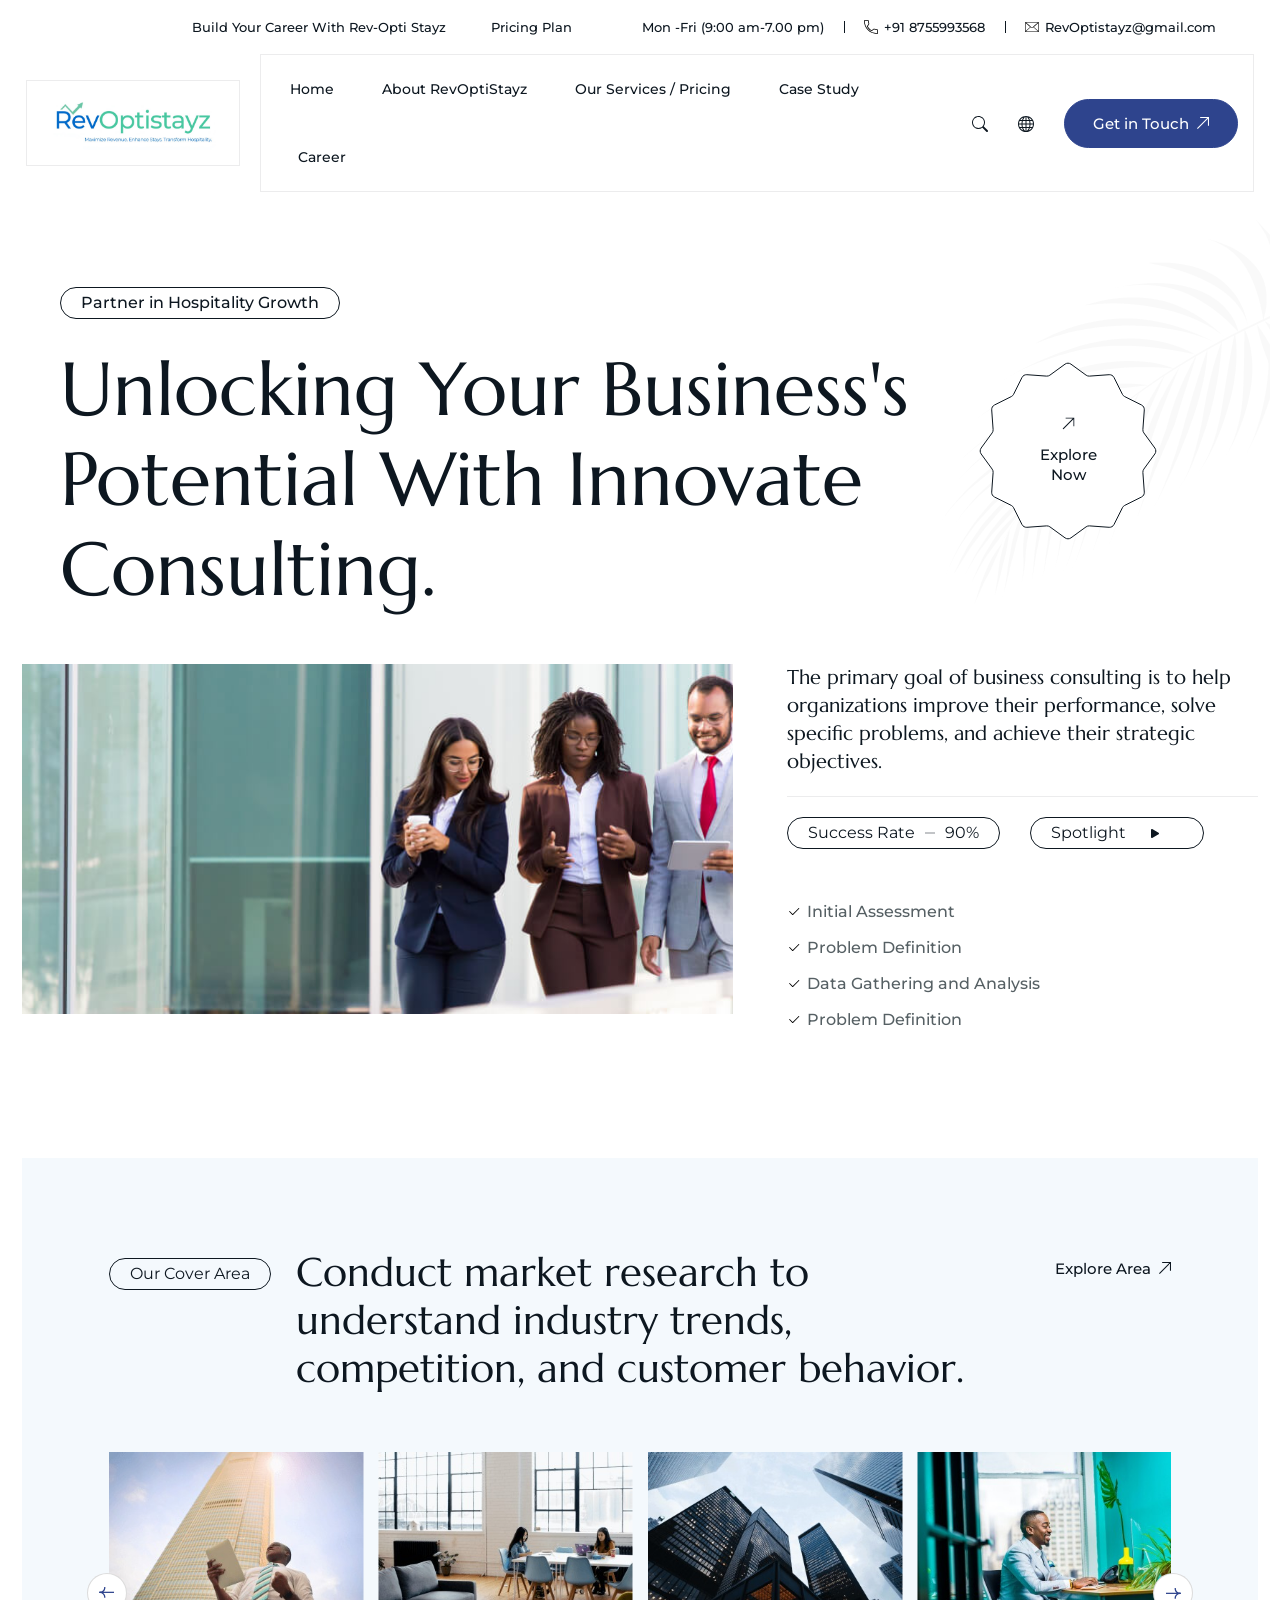
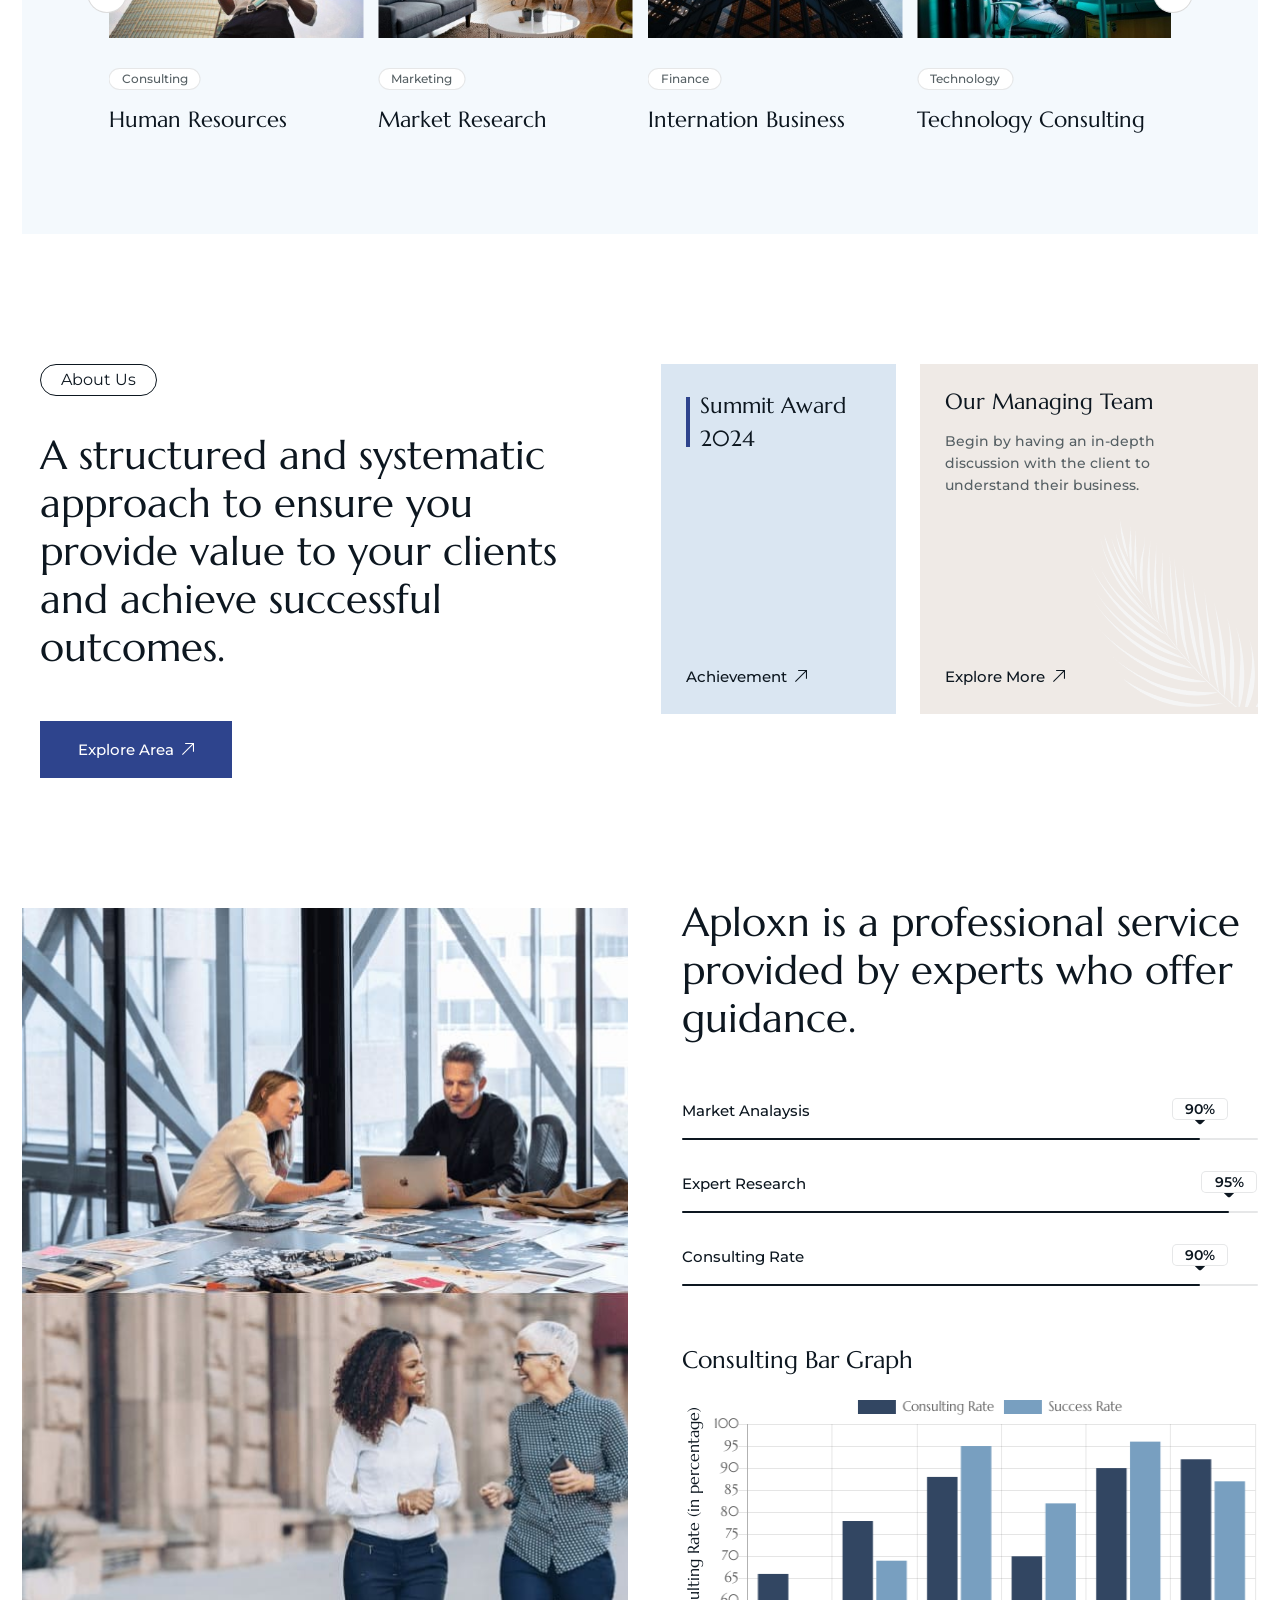
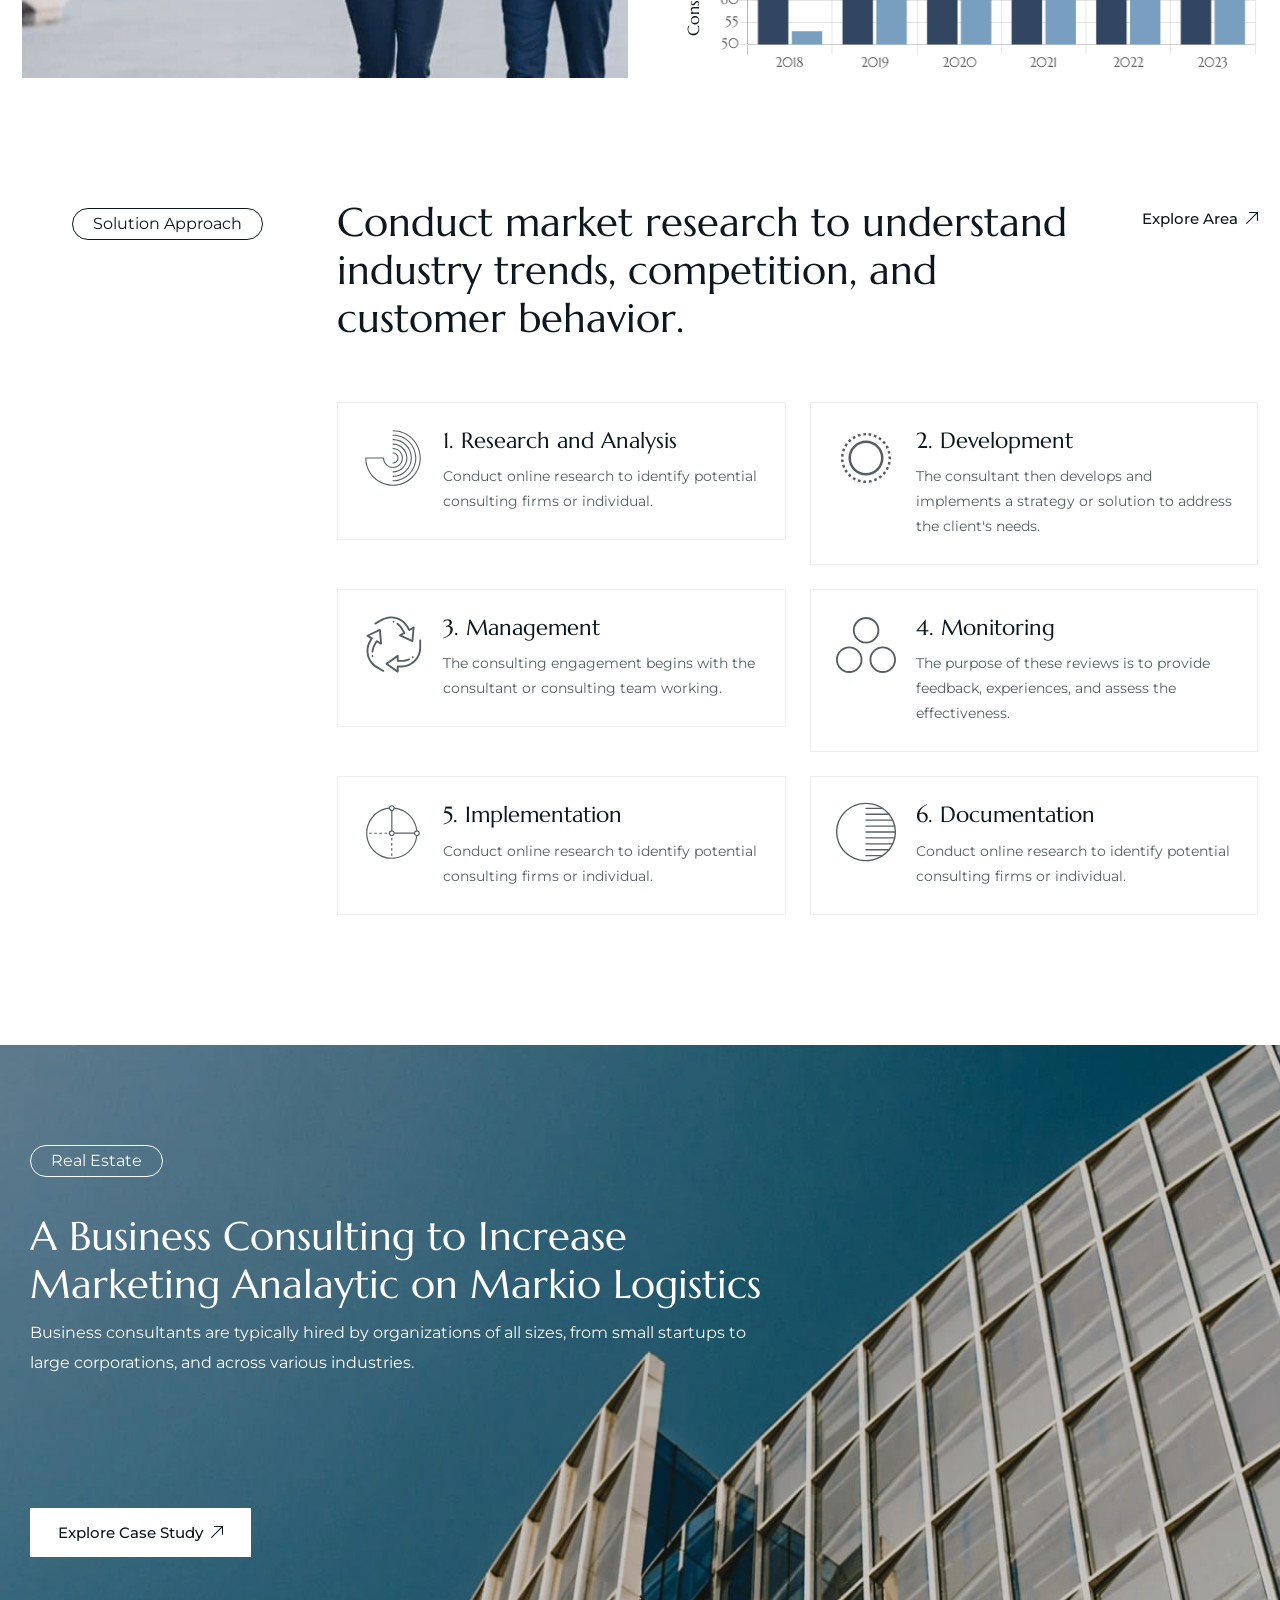
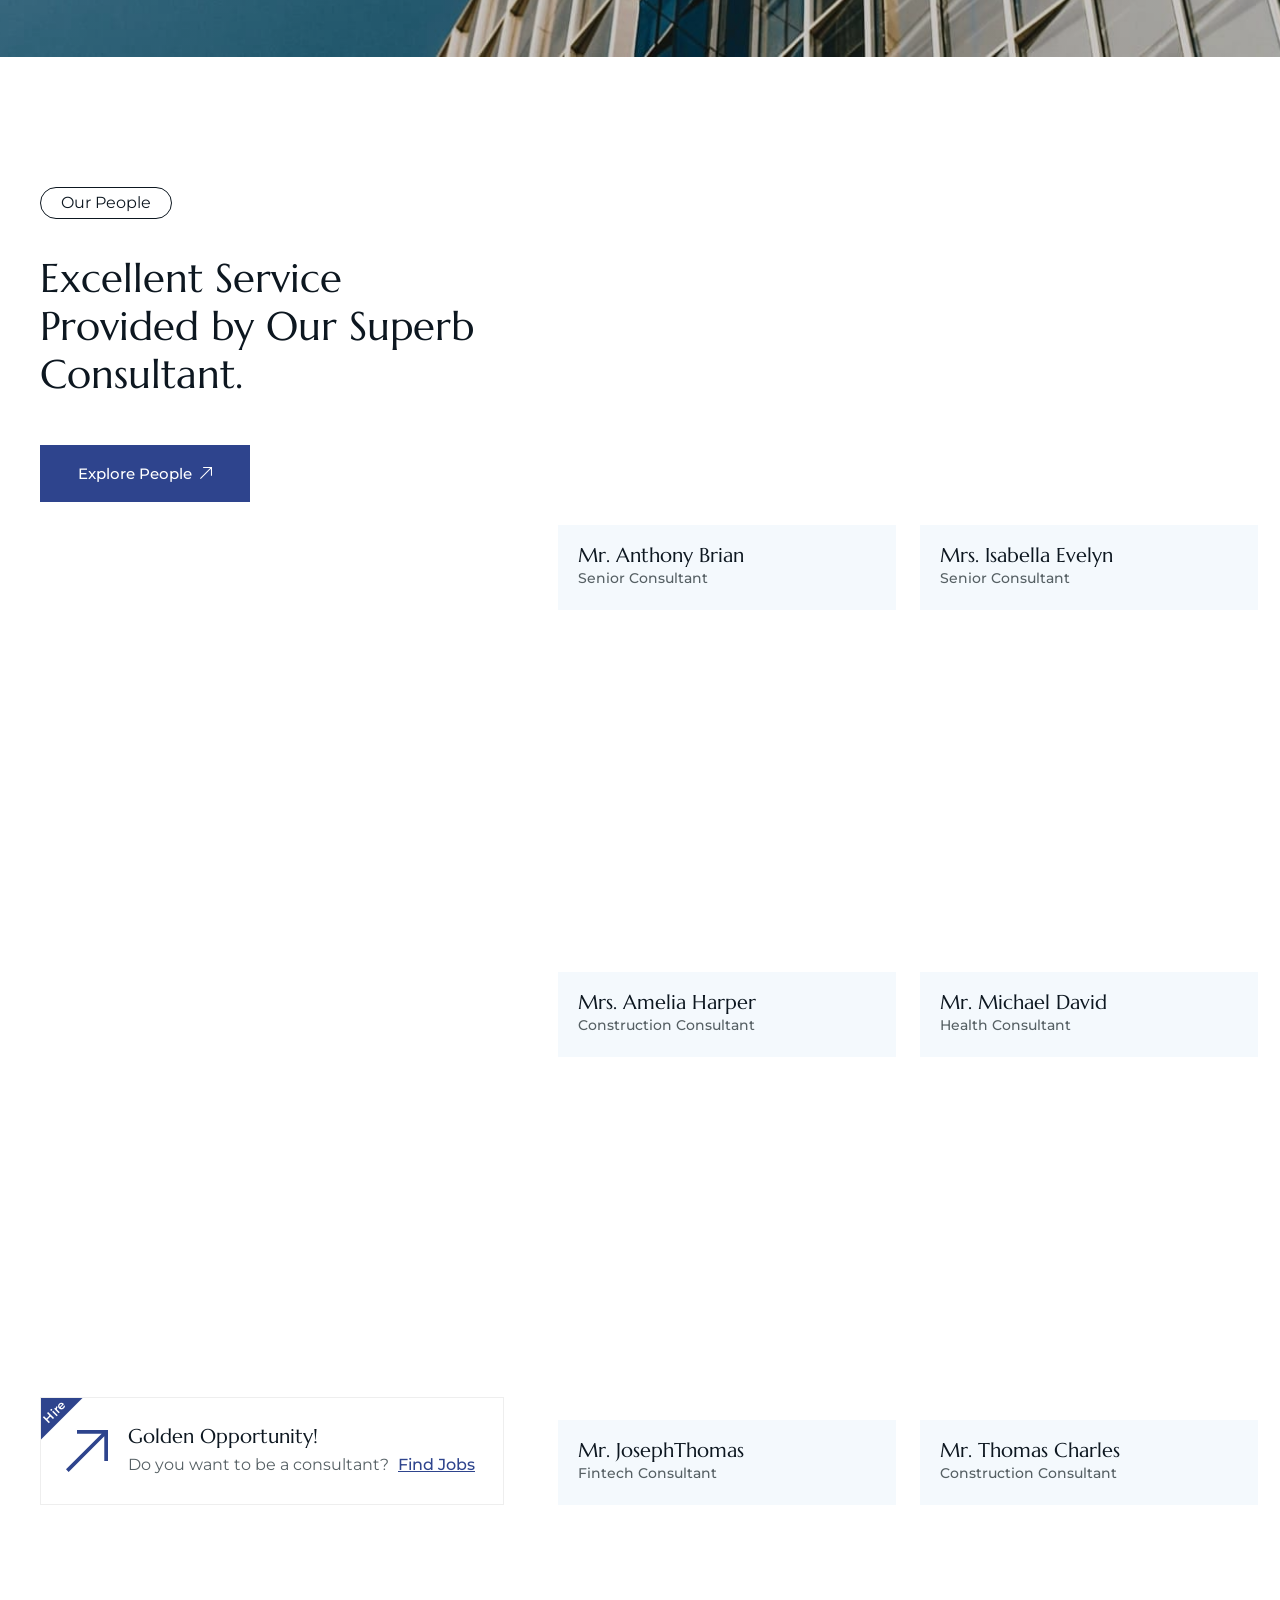
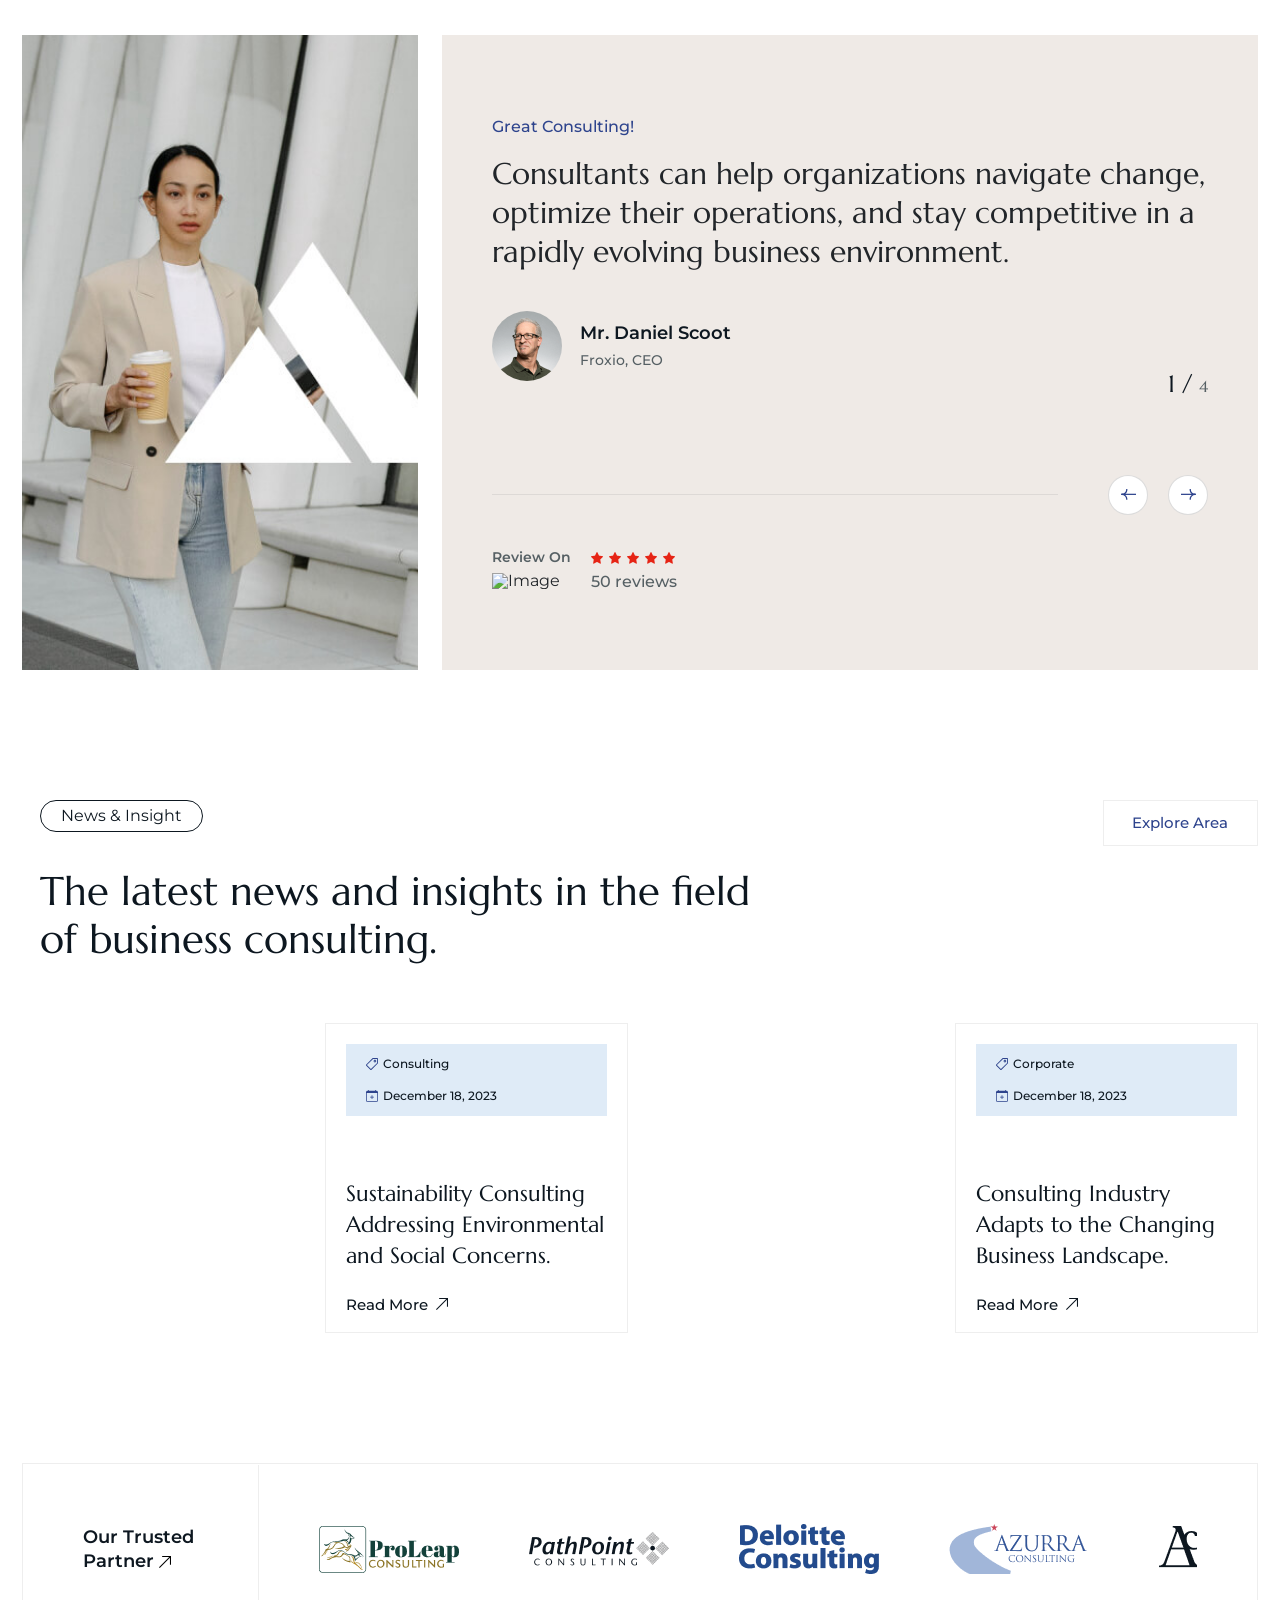
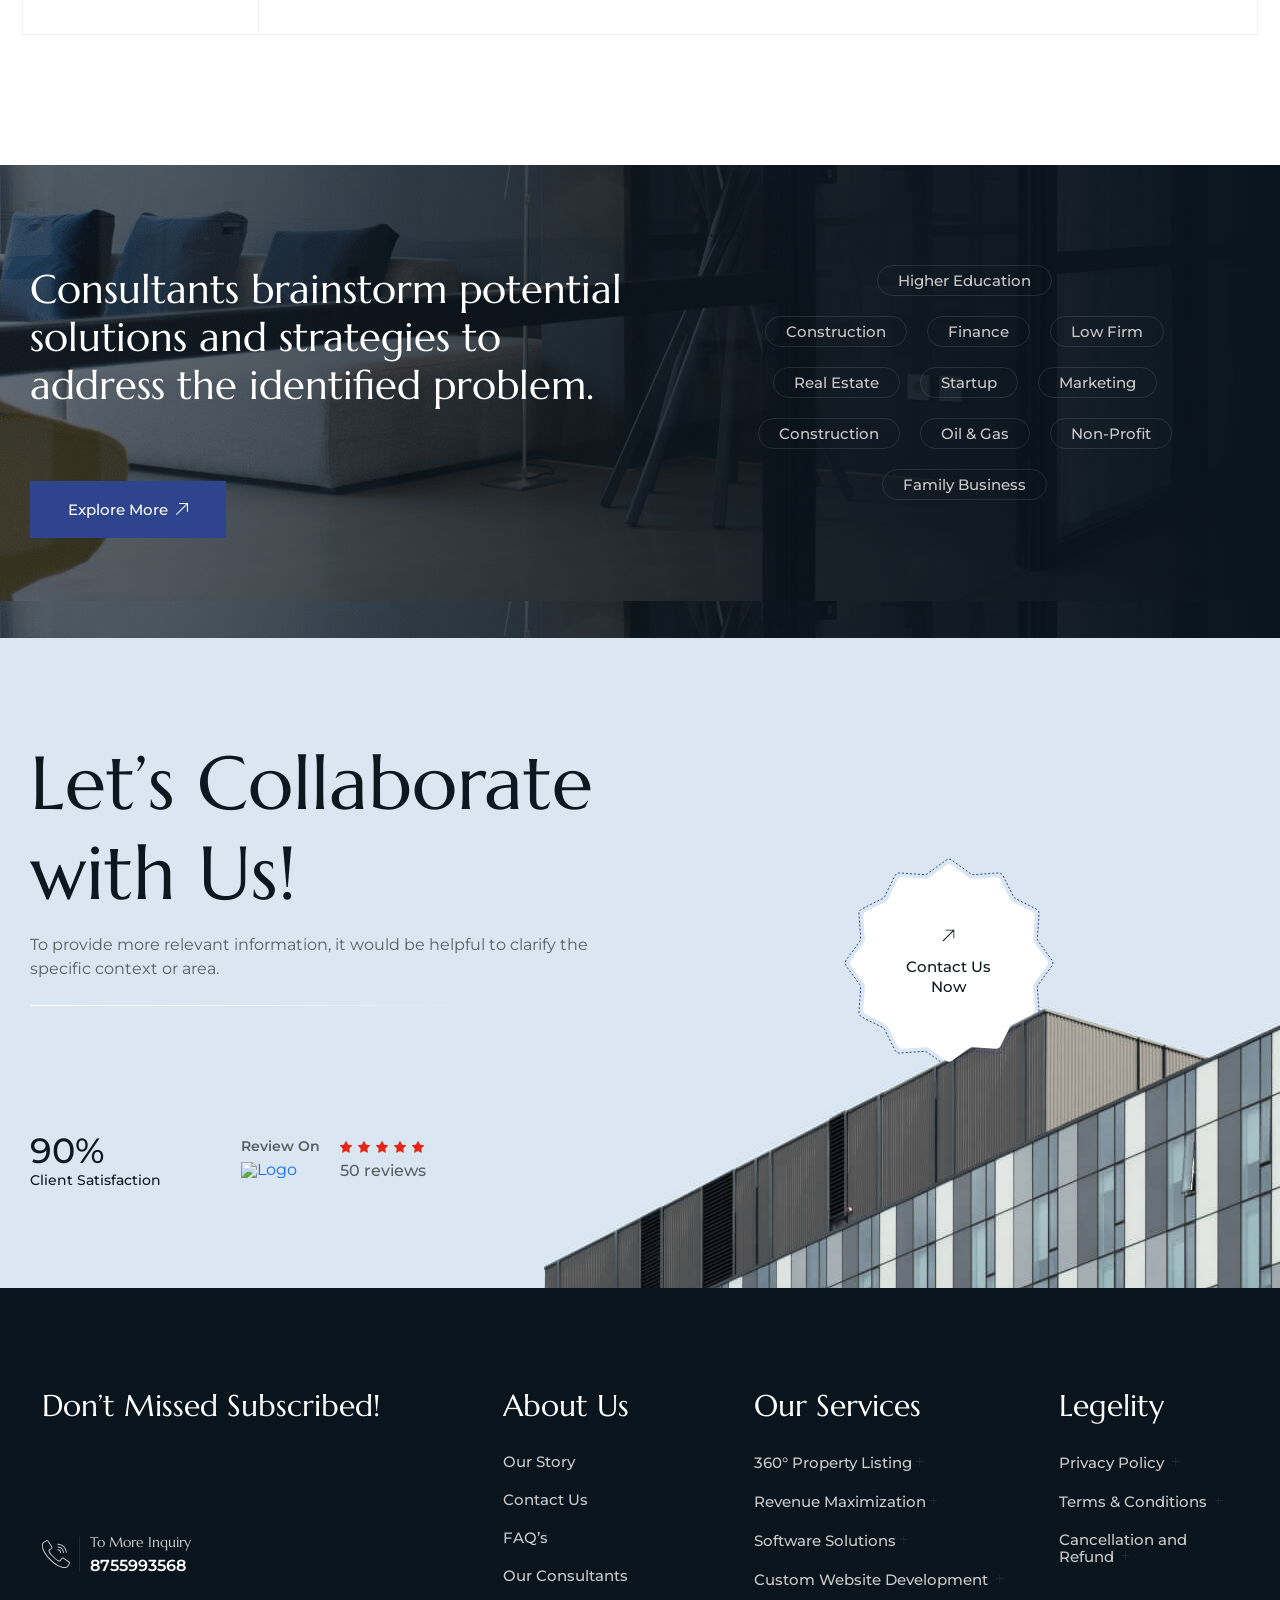
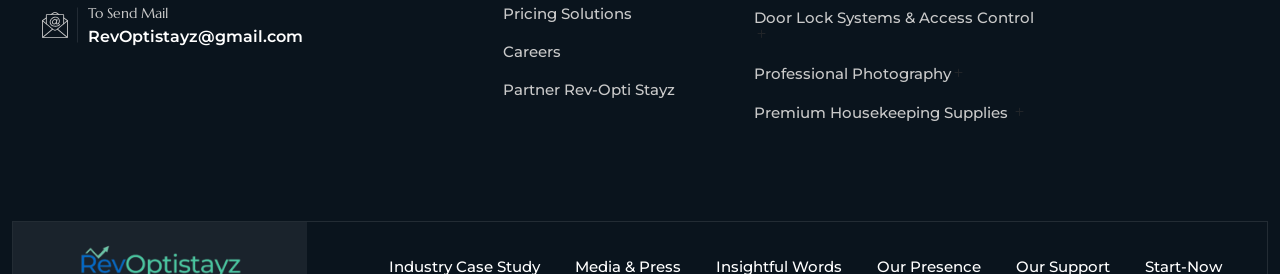
==== commit 1e45f25d: "Add files via upload" ====
--- a/index.html
+++ b/index.html
@@ -169,7 +169,7 @@
 </ul></div>        
 
 <ul class="topbar-right">
-            <li>Sun-Tue (9:00 am-7.00 pm)</li>                                                
+                                               <li>Mon -Fri (9:00 am-7.00 pm)</li>                                             
 <li>
                                                     <a href="tel:+918755993568">
                                 <img src="wp-content/plugins/aploxn-core/inc/theme-options/images/mobile-menu/contact-icon.svg" alt="icon">
@@ -180,8 +180,11 @@
                                 <img src="wp-content/plugins/aploxn-core/inc/theme-options/images/mobile-menu/email-icon.svg" alt="icon">
                                RevOptistayz@gmail.com          </a>
                                             </li>
-                                    </ul>
-    </div>
+
+</ul>
+    
+</div>
+
 <header class="header-area style-1">
     <div class="header-logo">
         				<a href="index.html" title="Aploxn">
@@ -298,7 +301,7 @@
 
       <div class="d-lg-none d-block">
                 <ul class="topbar-right">
-                    <li>Sun-Tue (9:00 am-7.00 pm)</li>                                                                        <li>
+                    <li>Mon-Fri (9:00 am-7.00 pm)</li>                                                                        <li>
                                                                     <a href="tel:+918755993568">
                                         <img src="wp-content/plugins/aploxn-core/inc/theme-options/images/mobile-menu/contact-icon.svg" alt="icon">
                                         +91 8755993568                           </a>
@@ -309,7 +312,7 @@
                                         RevOptistayz@gmail.com                                  </a>
                                                             </li>
                                                             </ul>
-                                                            <a href="#" class="primary-btn1 btn-hover">
+                                                            <a href="contact-us/index.html" class="primary-btn1 btn-hover">
                             Get in Touch                            <svg xmlns="http://www.w3.org/2000/svg" width="12" height="12" viewBox="0 0 12 12">
                                 <path fill-rule="evenodd" clip-rule="evenodd" d="M10.1865 1.06237L0 11.2484L0.751627 12L10.9376 1.81347V8.85645H12V0H3.14355V1.06237H10.1865Z" />
                             </svg>
@@ -1676,7 +1679,7 @@
 
 <ul id="menu-footer-one" class="menu">
 <li id="menu-item-2585" class="menu-item menu-item-type-post_type menu-item-object-page menu-item-2585"><a href="#">Our Story</a></li>
-<li id="menu-item-440" class="menu-item menu-item-type-post_type menu-item-object-page menu-item-440"><a href="#">Contact Us</a></li>
+<li id="menu-item-440" class="menu-item menu-item-type-post_type menu-item-object-page menu-item-440"><a href="contact-us/index.html">Contact Us</a></li>
 <li id="menu-item-441" class="menu-item menu-item-type-post_type menu-item-object-page menu-item-441"><a href="#">FAQ’s</a></li>
 <li id="menu-item-442" class="menu-item menu-item-type-custom menu-item-object-custom menu-item-442"><a href="#">Our Consultants</a></li>
 <li id="menu-item-442" class="menu-item menu-item-type-custom menu-item-object-custom menu-item-442"><a href="#"> Pricing  Solutions</a></li>
@@ -1717,17 +1720,30 @@
 </ul></div></div>                        
 
 </div>
-                                                                <div class="col-lg-2 col-md-6 d-flex justify-content-md-end">
-                            <div id="nav_menu-5" class="footer-widget widget_nav_menu"><div class="widget-title"><h3>Legelity</h3></div><div class="menu-legelity-container"><ul id="menu-legelity" class="menu"><li id="menu-item-2605" class="menu-item menu-item-type-post_type menu-item-object-page menu-item-2605"><a href="terms-condition/index.html">Privacy &#038; Policy</a></li>
-<li id="menu-item-452" class="menu-item menu-item-type-post_type menu-item-object-page menu-item-452"><a href="terms-condition/index.html">Terms &amp; Condition</a></li>
-<li id="menu-item-454" class="menu-item menu-item-type-custom menu-item-object-custom menu-item-454"><a href="#">Cookie Policy</a></li>
-</ul></div></div>                        </div>
-                                    </div>
-            </div>
-
-        
-
-                        </div>
+                                                                
+<div class="col-lg-2 col-md-6 d-flex justify-content-md-end">
+                            
+<div id="nav_menu-5" class="footer-widget widget_nav_menu">
+
+<div class="widget-title"><h3>Legelity</h3></div>
+
+<div class="menu-legelity-container">
+
+<ul id="menu-legelity" class="menu">
+
+		<li id="menu-item-45" class="menu-item menu-item-type-post_type menu-item-object-page menu-item-45"><a href="#">  Privacy Policy </a><i class="bi bi-plus dropdown-icon"></i></li>
+		<li id="menu-item-46" class="menu-item menu-item-type-post_type menu-item-object-page menu-item-46"><a href="#">  Terms & Conditions </a><i class="bi bi-plus dropdown-icon"></i></li>
+		<li id="menu-item-166" class="menu-item menu-item-type-post_type menu-item-object-post menu-item-166"><a href="#">Cancellation and Refund  </a><i class="bi bi-plus dropdown-icon"></i></li>
+
+</ul>
+</div>
+</div>                        
+</div>
+</div>
+</div>
+
+        
+</div>
                                 
 
 
@@ -1776,7 +1792,8 @@
                                     <div class="copyright-area">
                                                     <p>© Copyright 2026 <a href="index.html">Rev-Opti Stayz</a> | Design By <a href="#">Dobhal Services</a></p>
                                             </div>
-                                                                            <ul class="social-area">
+                                                                            
+                                               <ul class="social-area">
                                                             <li><a href="#"><i class='bx bxl-facebook'></i></a></li>
                                                             <li><a href="#"><i class='bx bxl-google'></i></a></li>
                                                             <li><a href="#"><i class='bx bxl-youtube'></i></a></li>
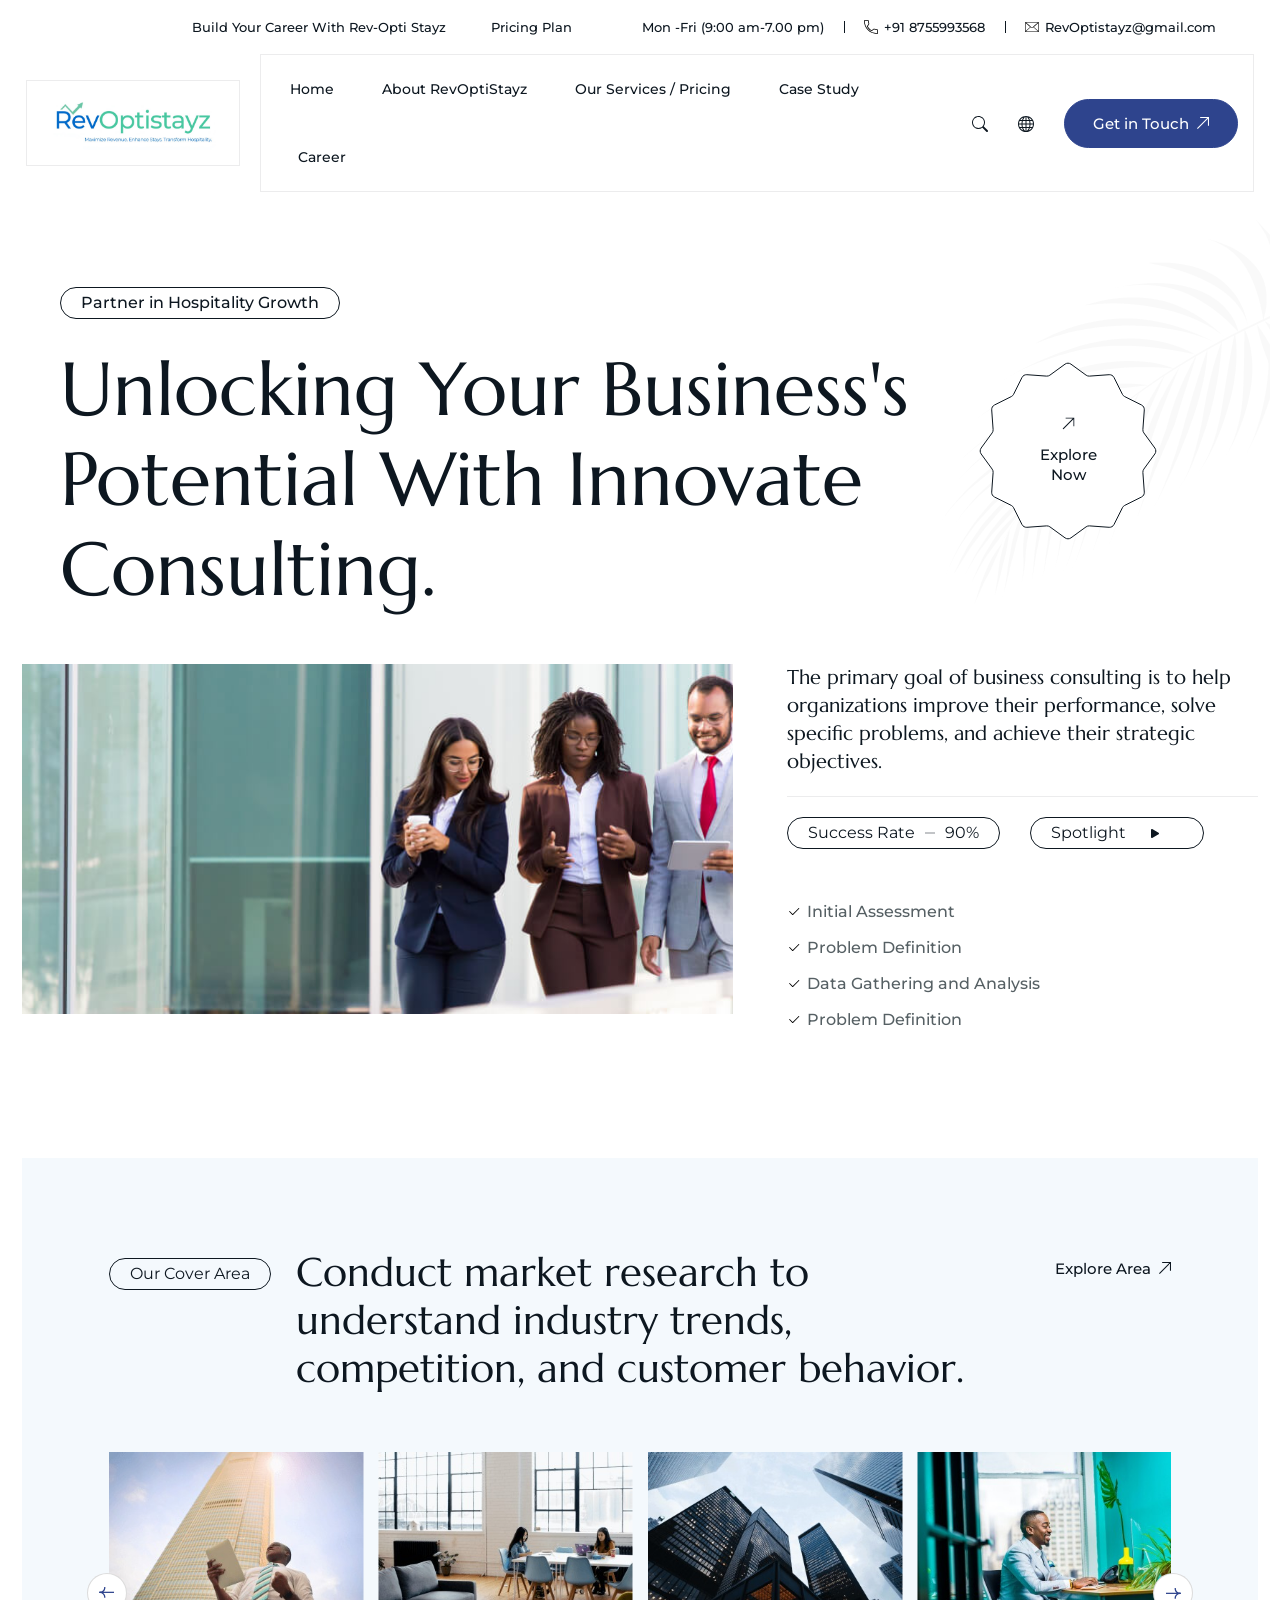
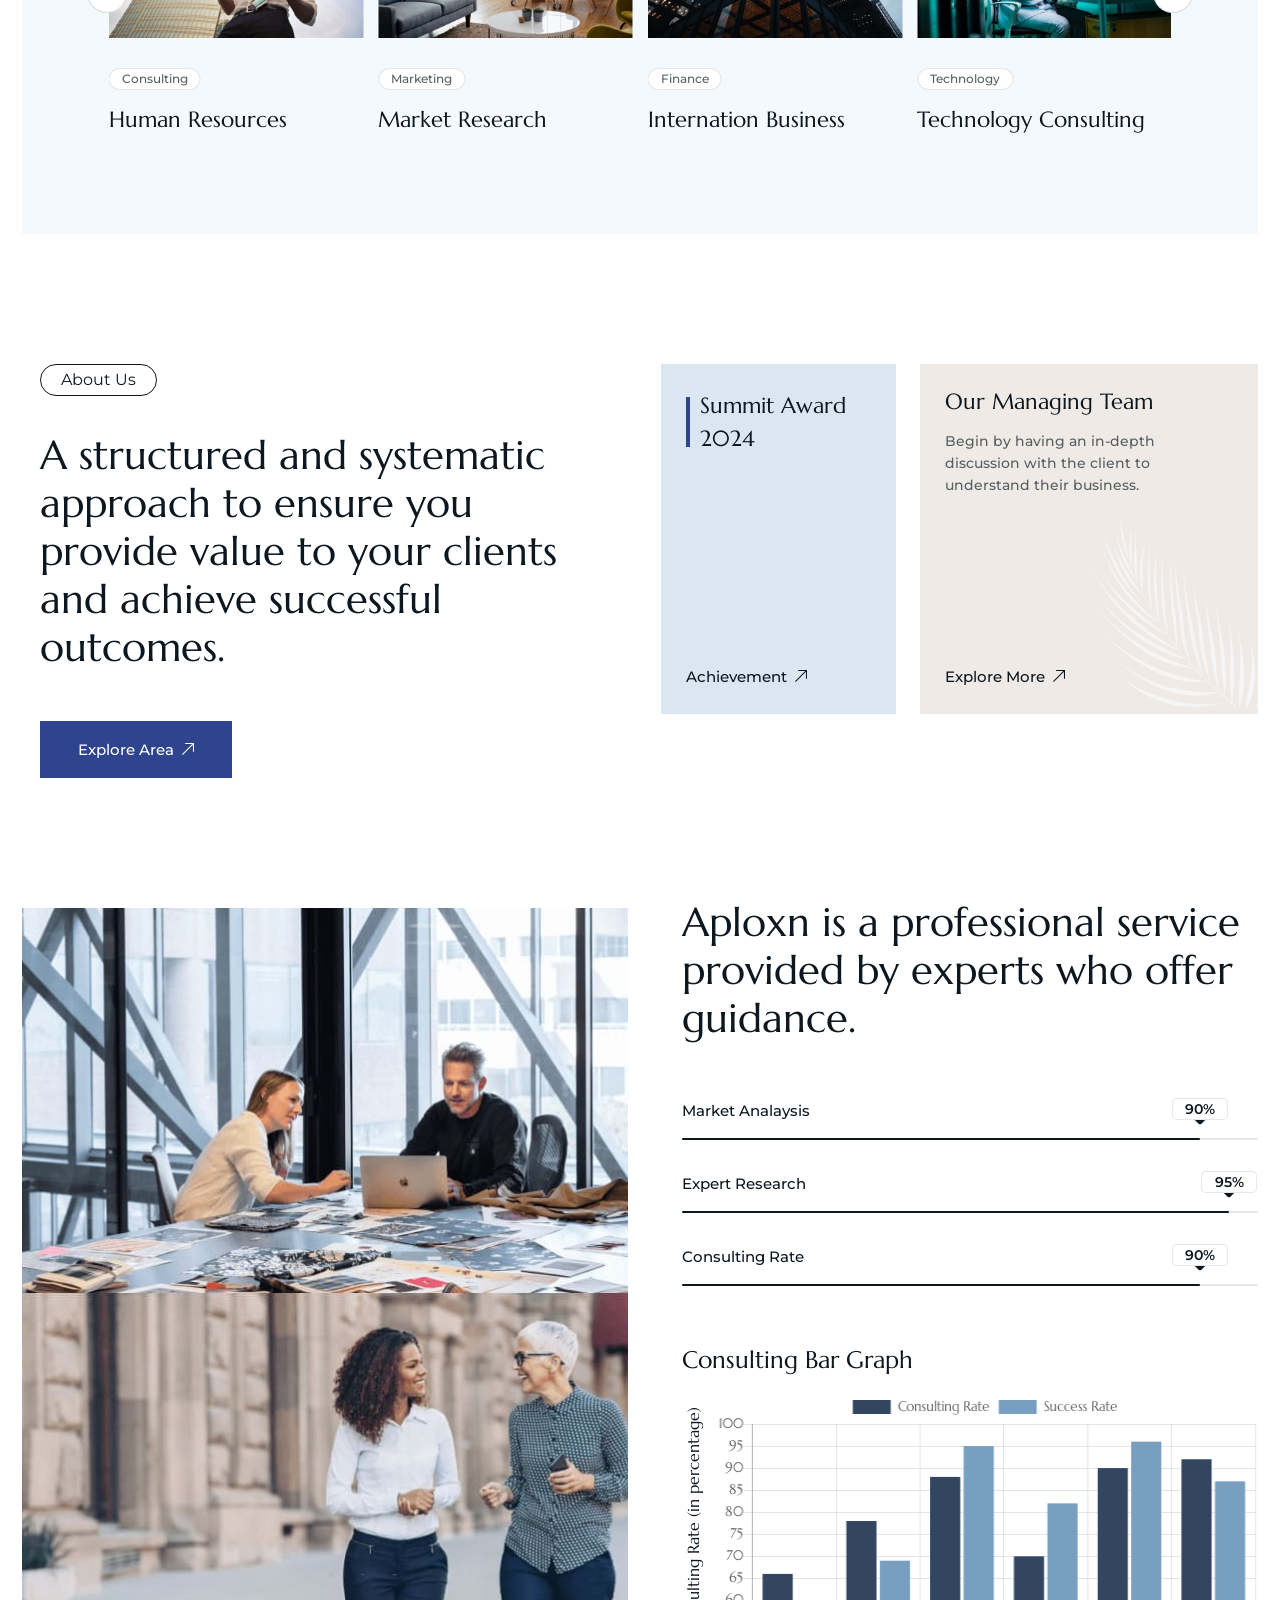
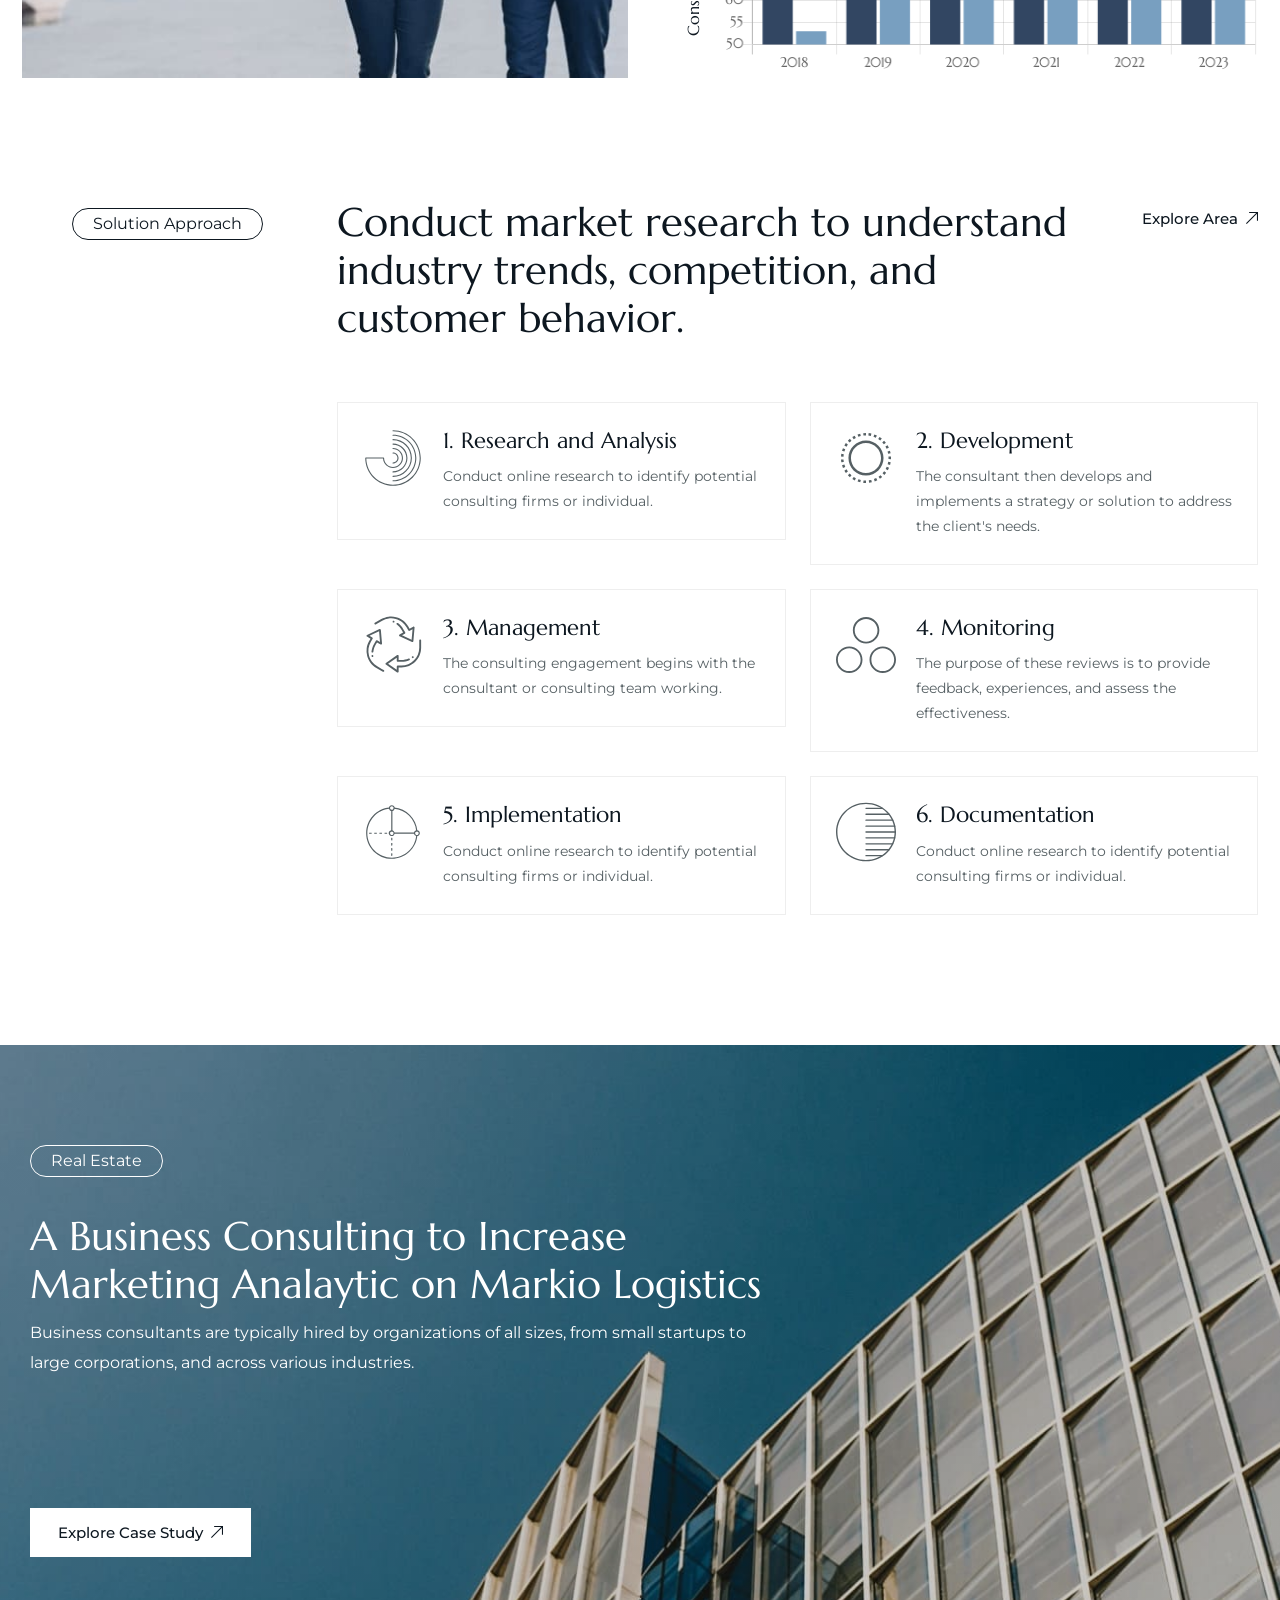
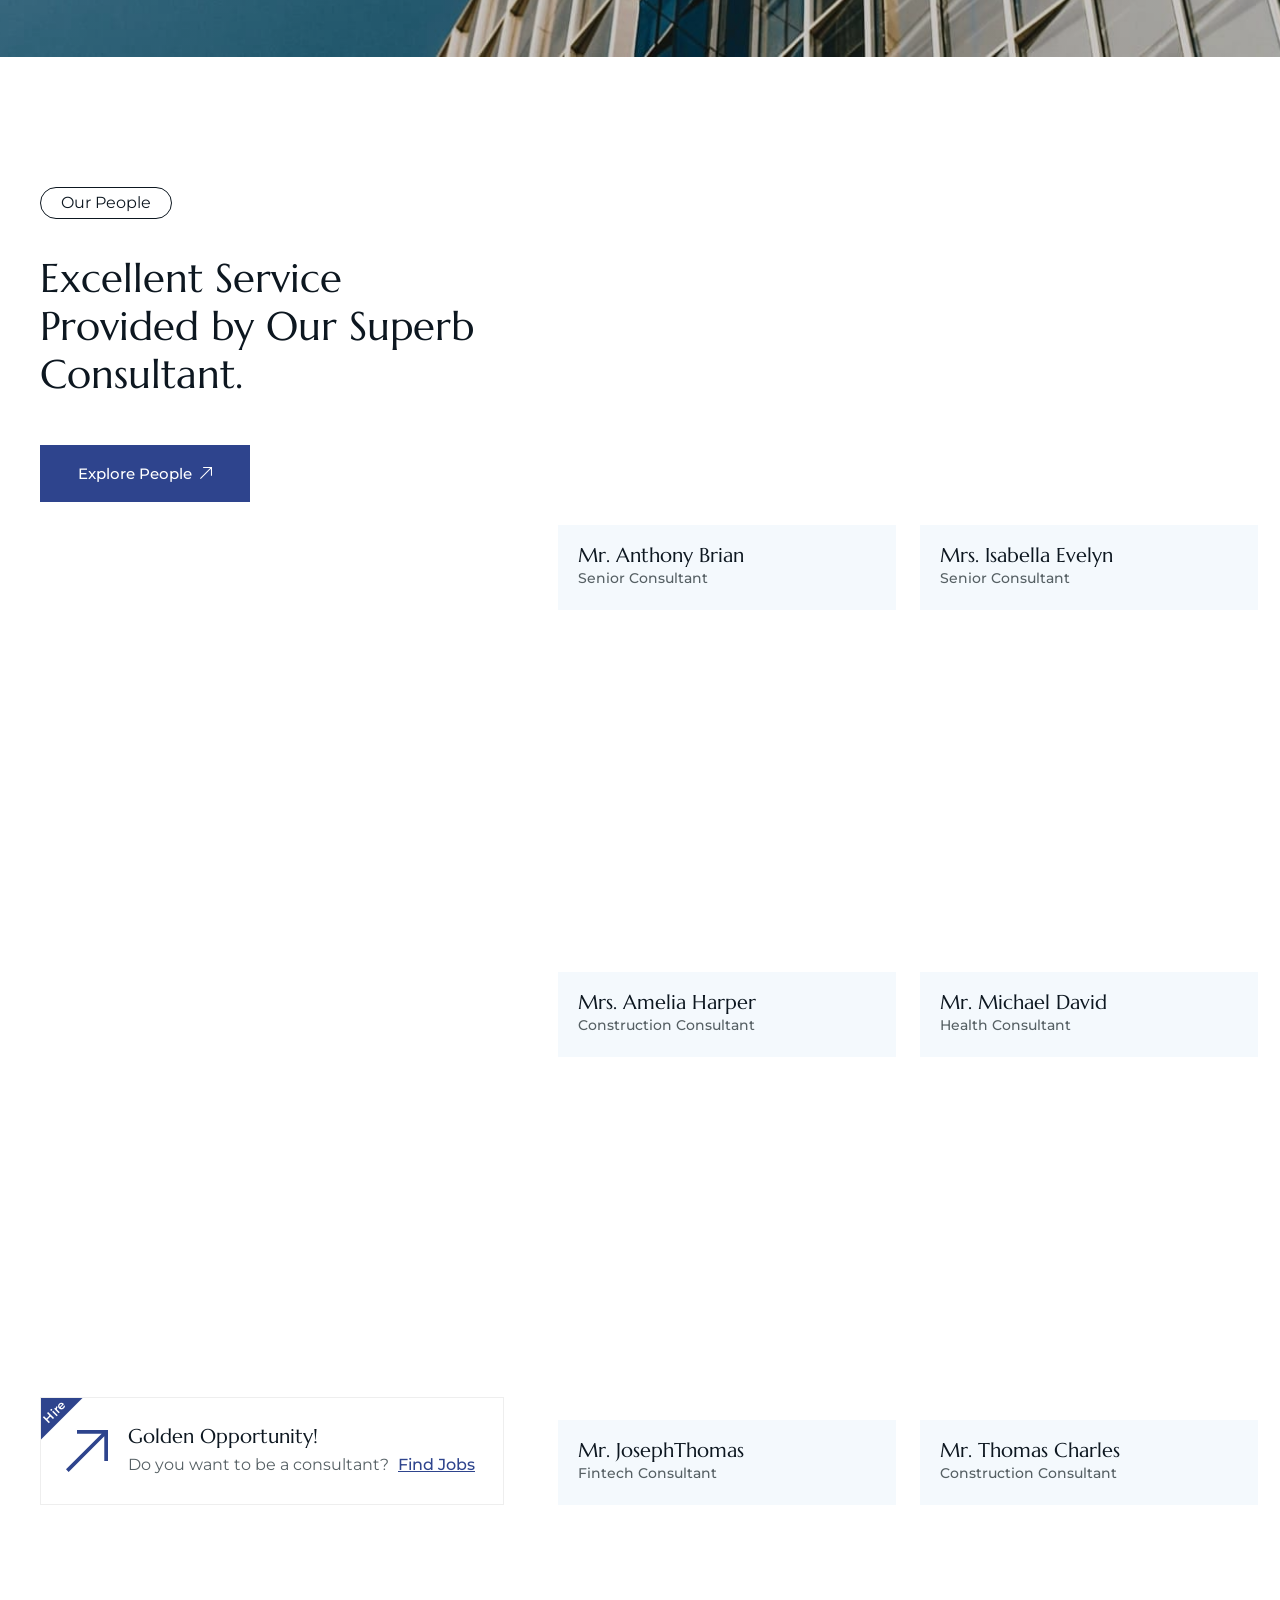
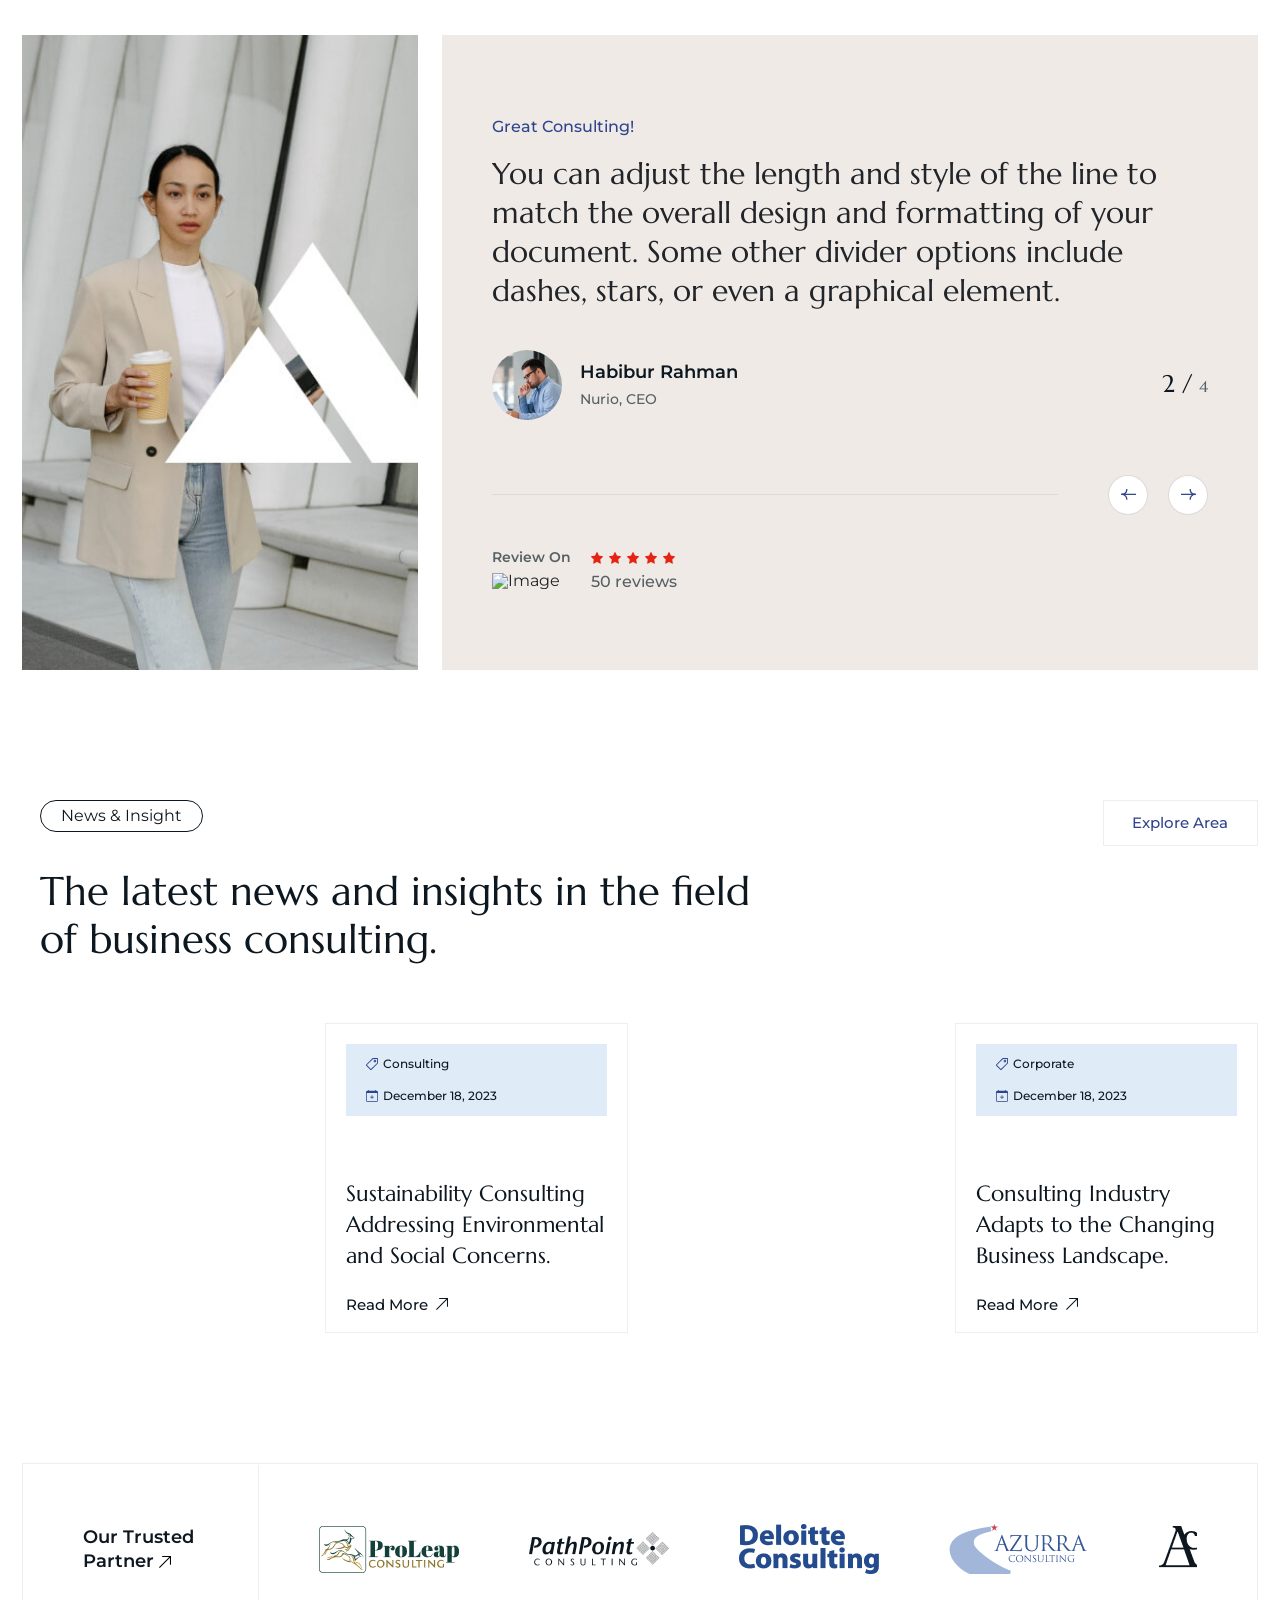
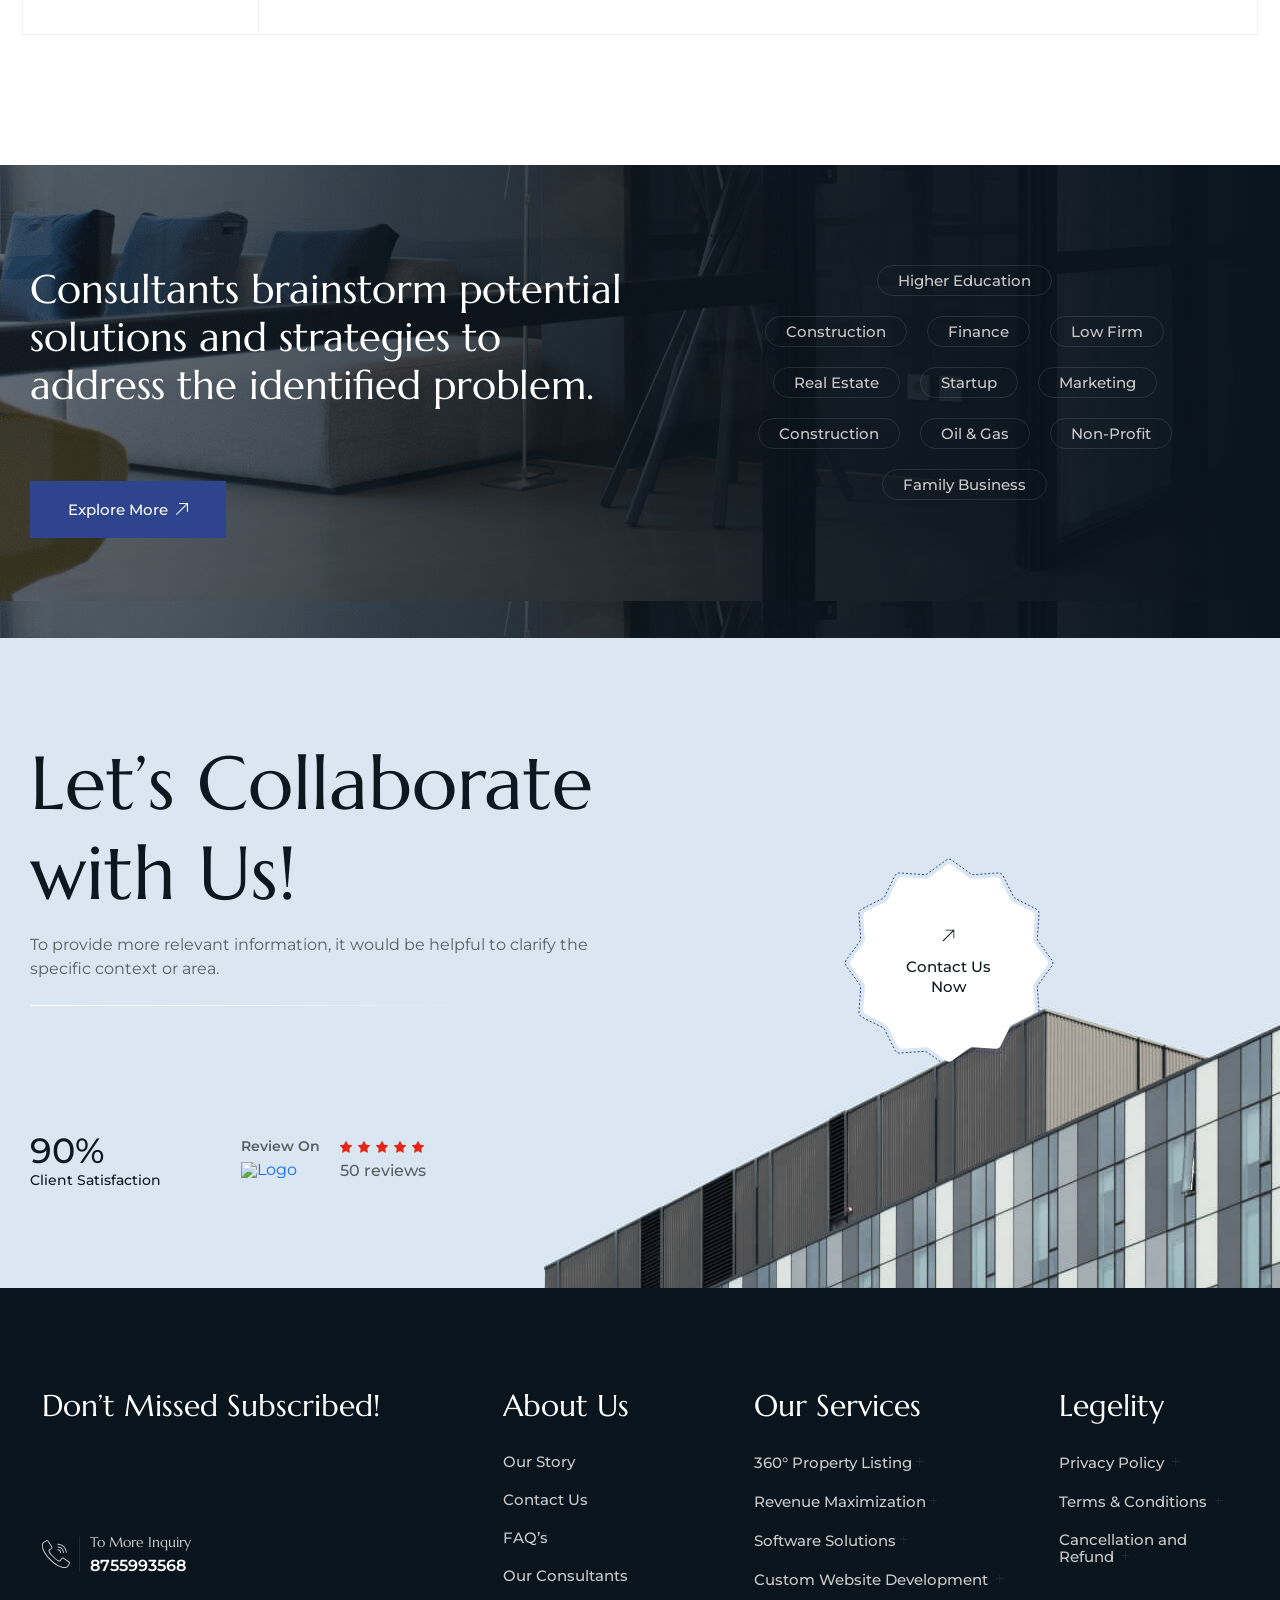
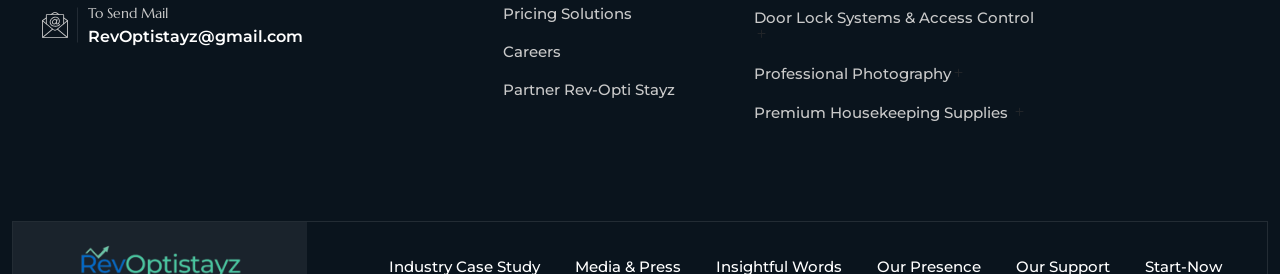
==== commit 1c404b37: "Add files via upload" ====
--- a/index.html
+++ b/index.html
@@ -358,7 +358,7 @@
  
         </ul>
     </div>
-                                                            <a href="#" class="header-btn btn-hover">
+                                                            <a href="contact-us/index.html" class="header-btn btn-hover">
                         Get in Touch                        <svg xmlns="http://www.w3.org/2000/svg" width="12" height="12" viewBox="0 0 12 12">
                             <path fill-rule="evenodd" clip-rule="evenodd" d="M10.1865 1.06237L0 11.2484L0.751627 12L10.9376 1.81347V8.85645H12V0H3.14355V1.06237H10.1865Z" />
                         </svg>
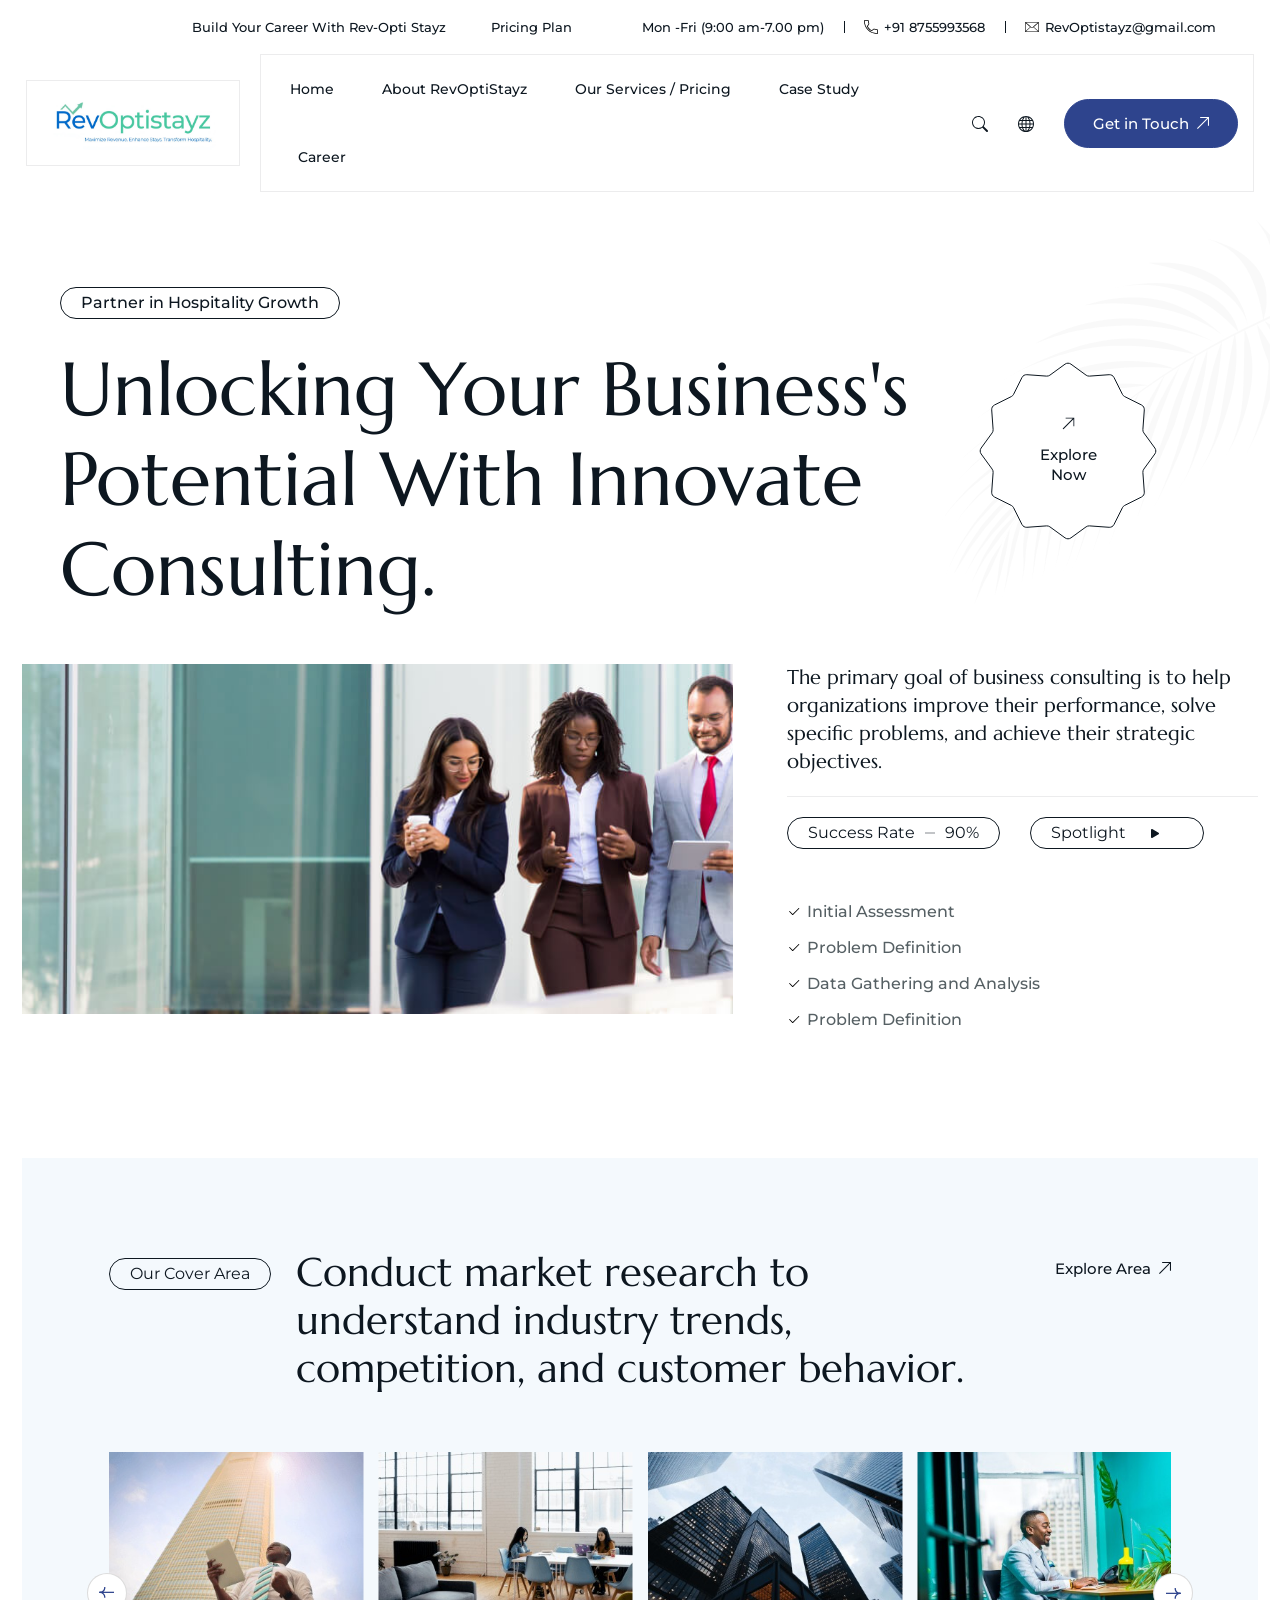
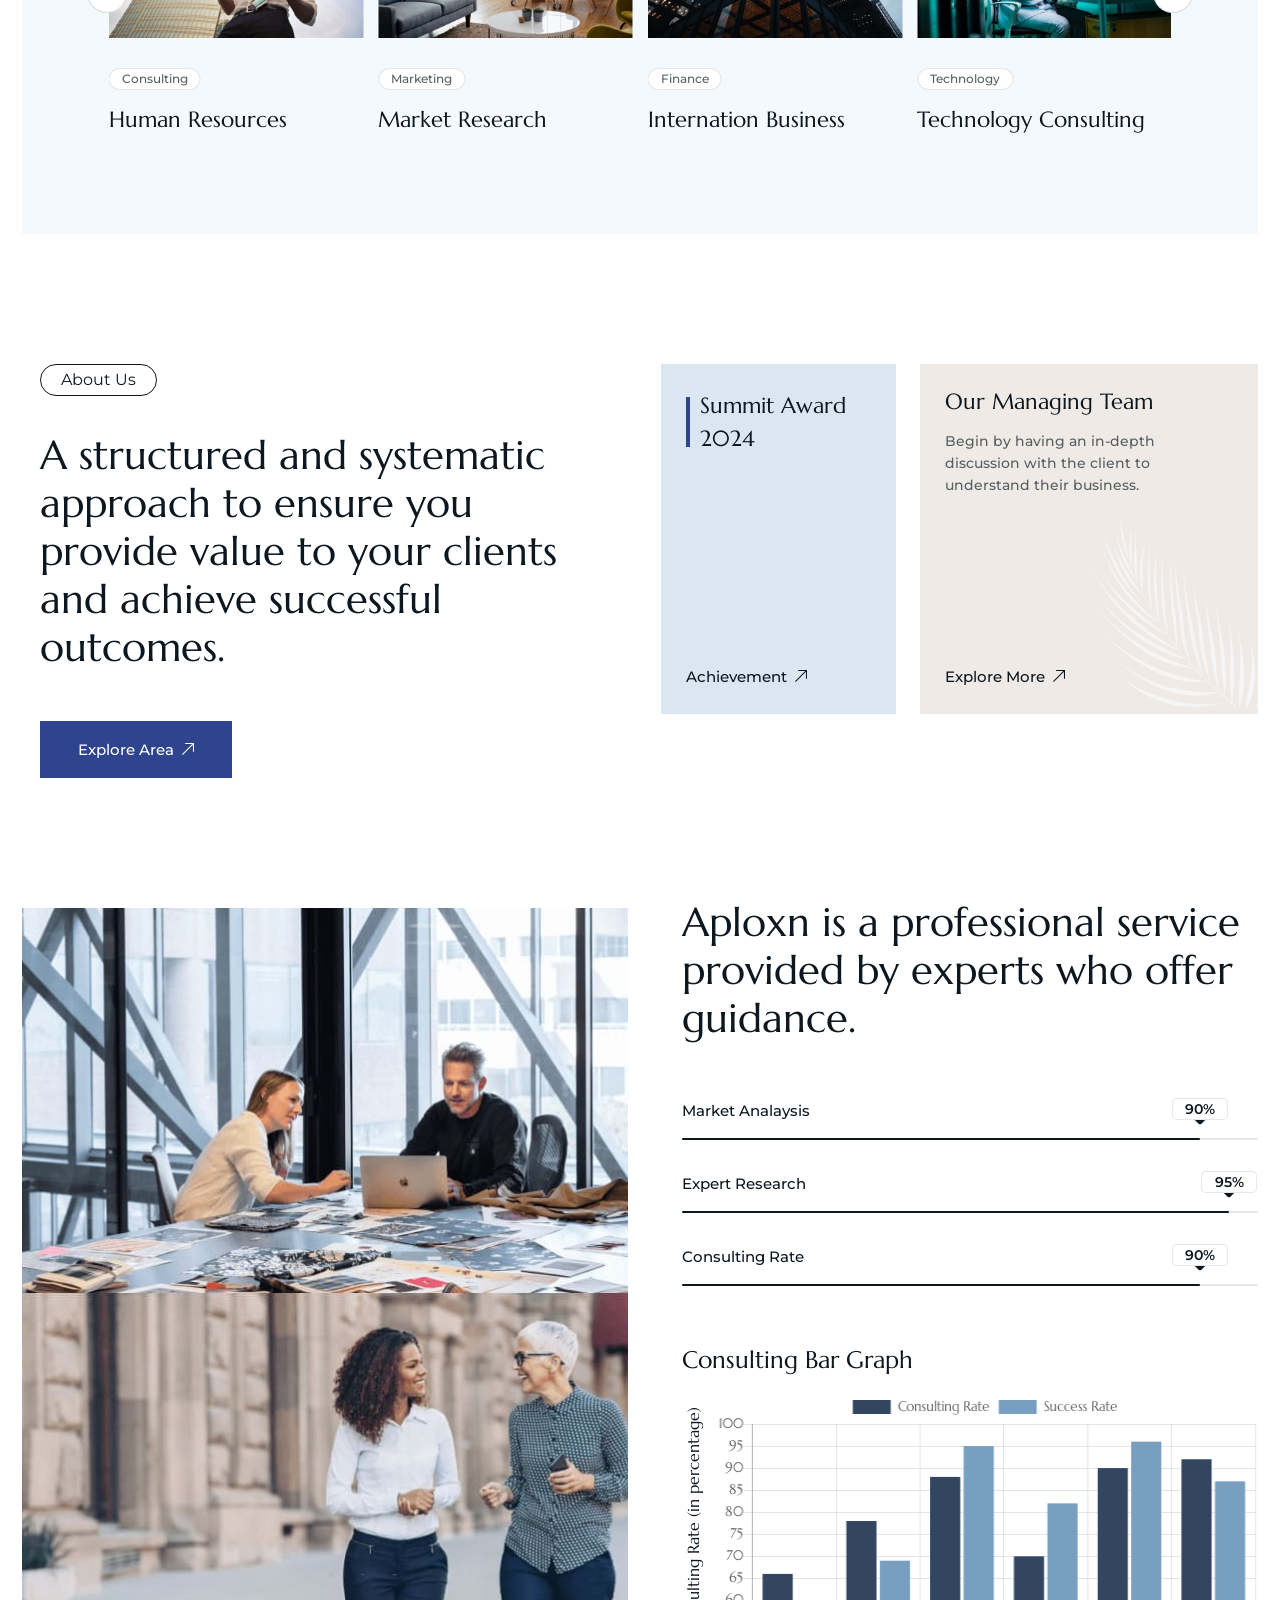
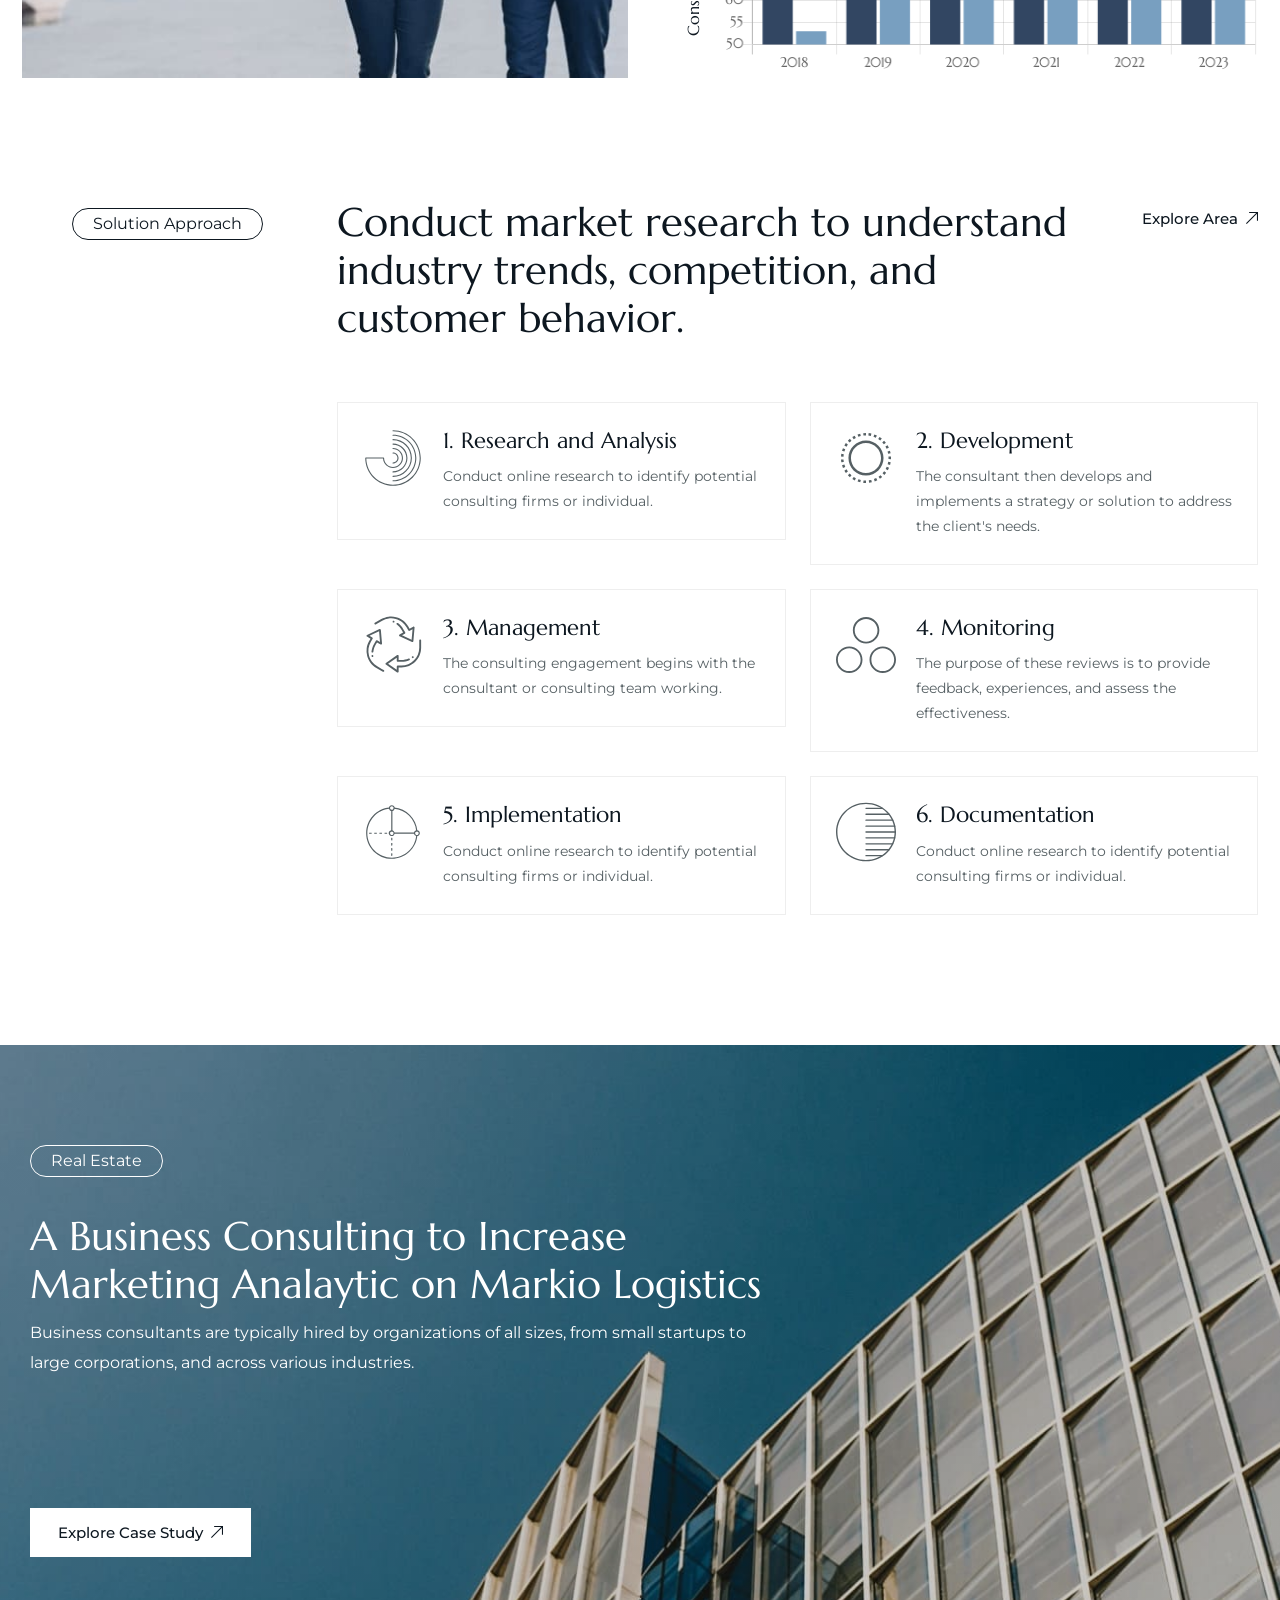
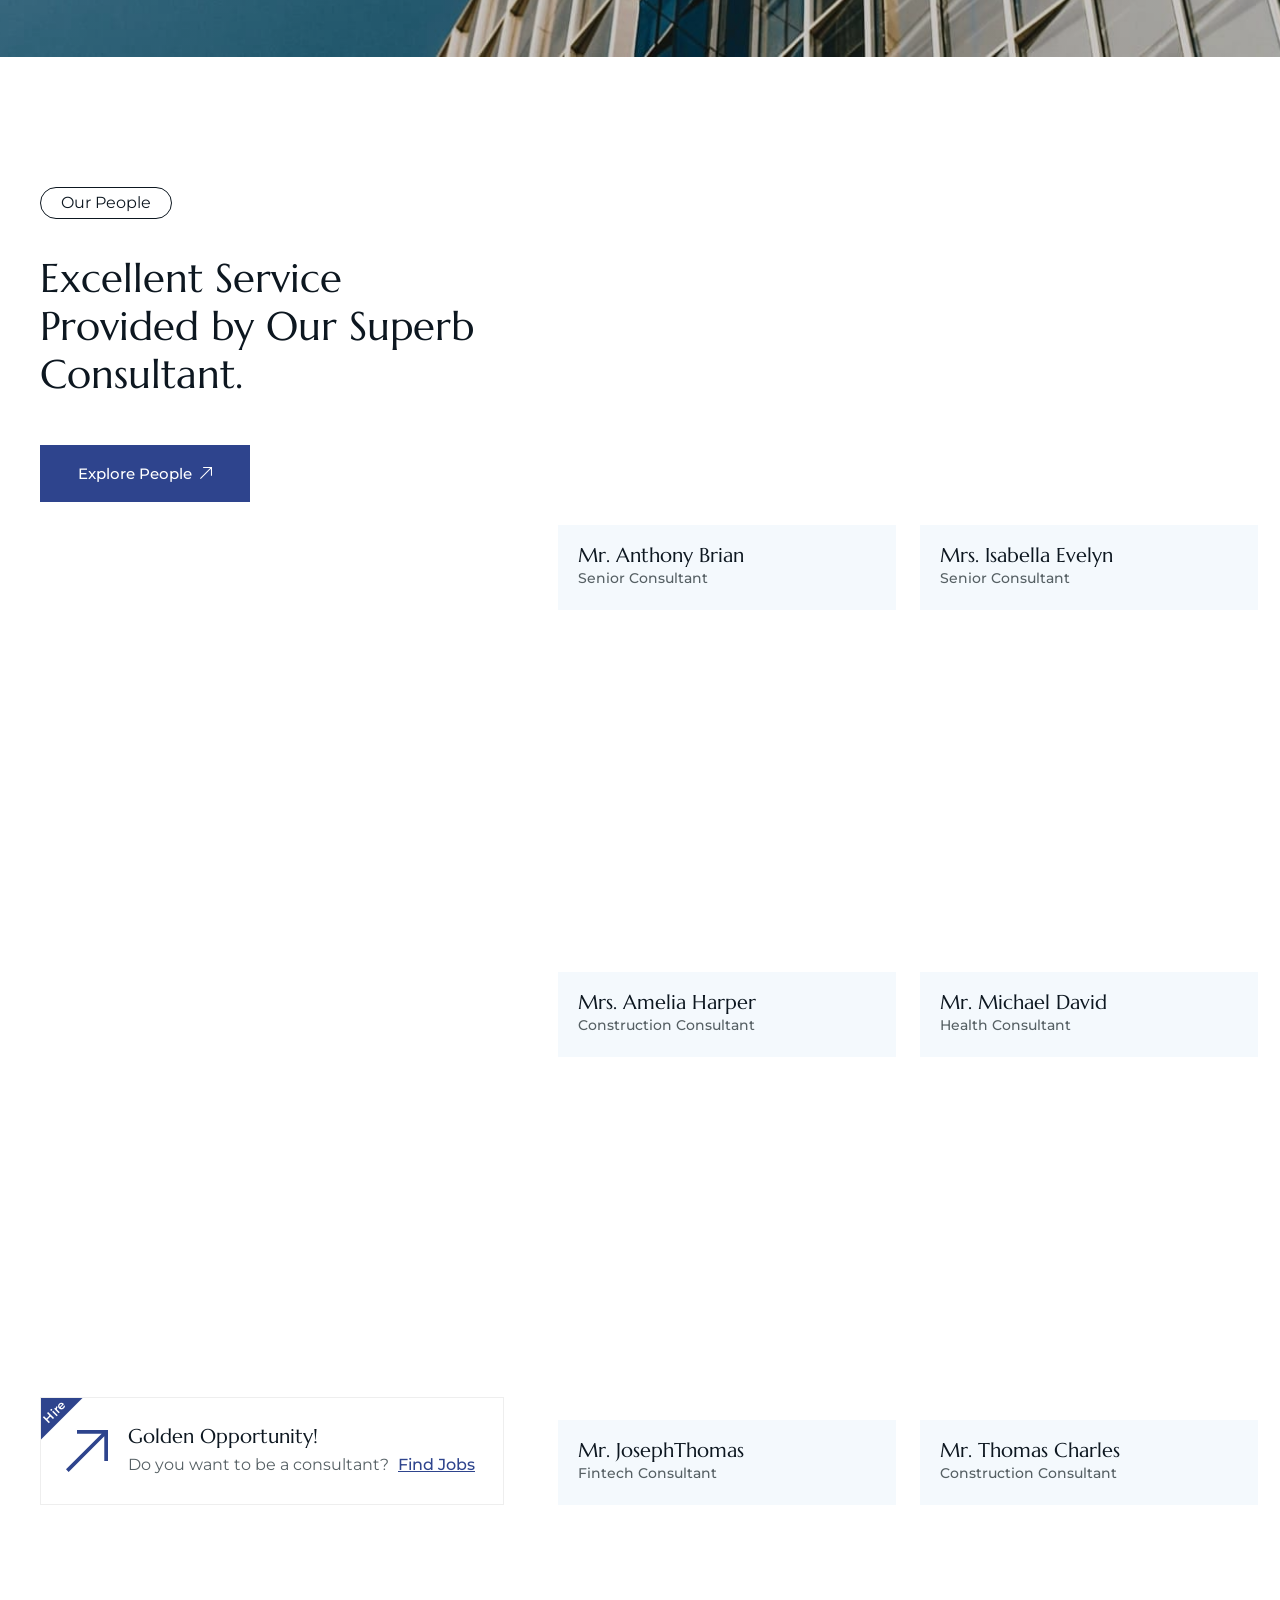
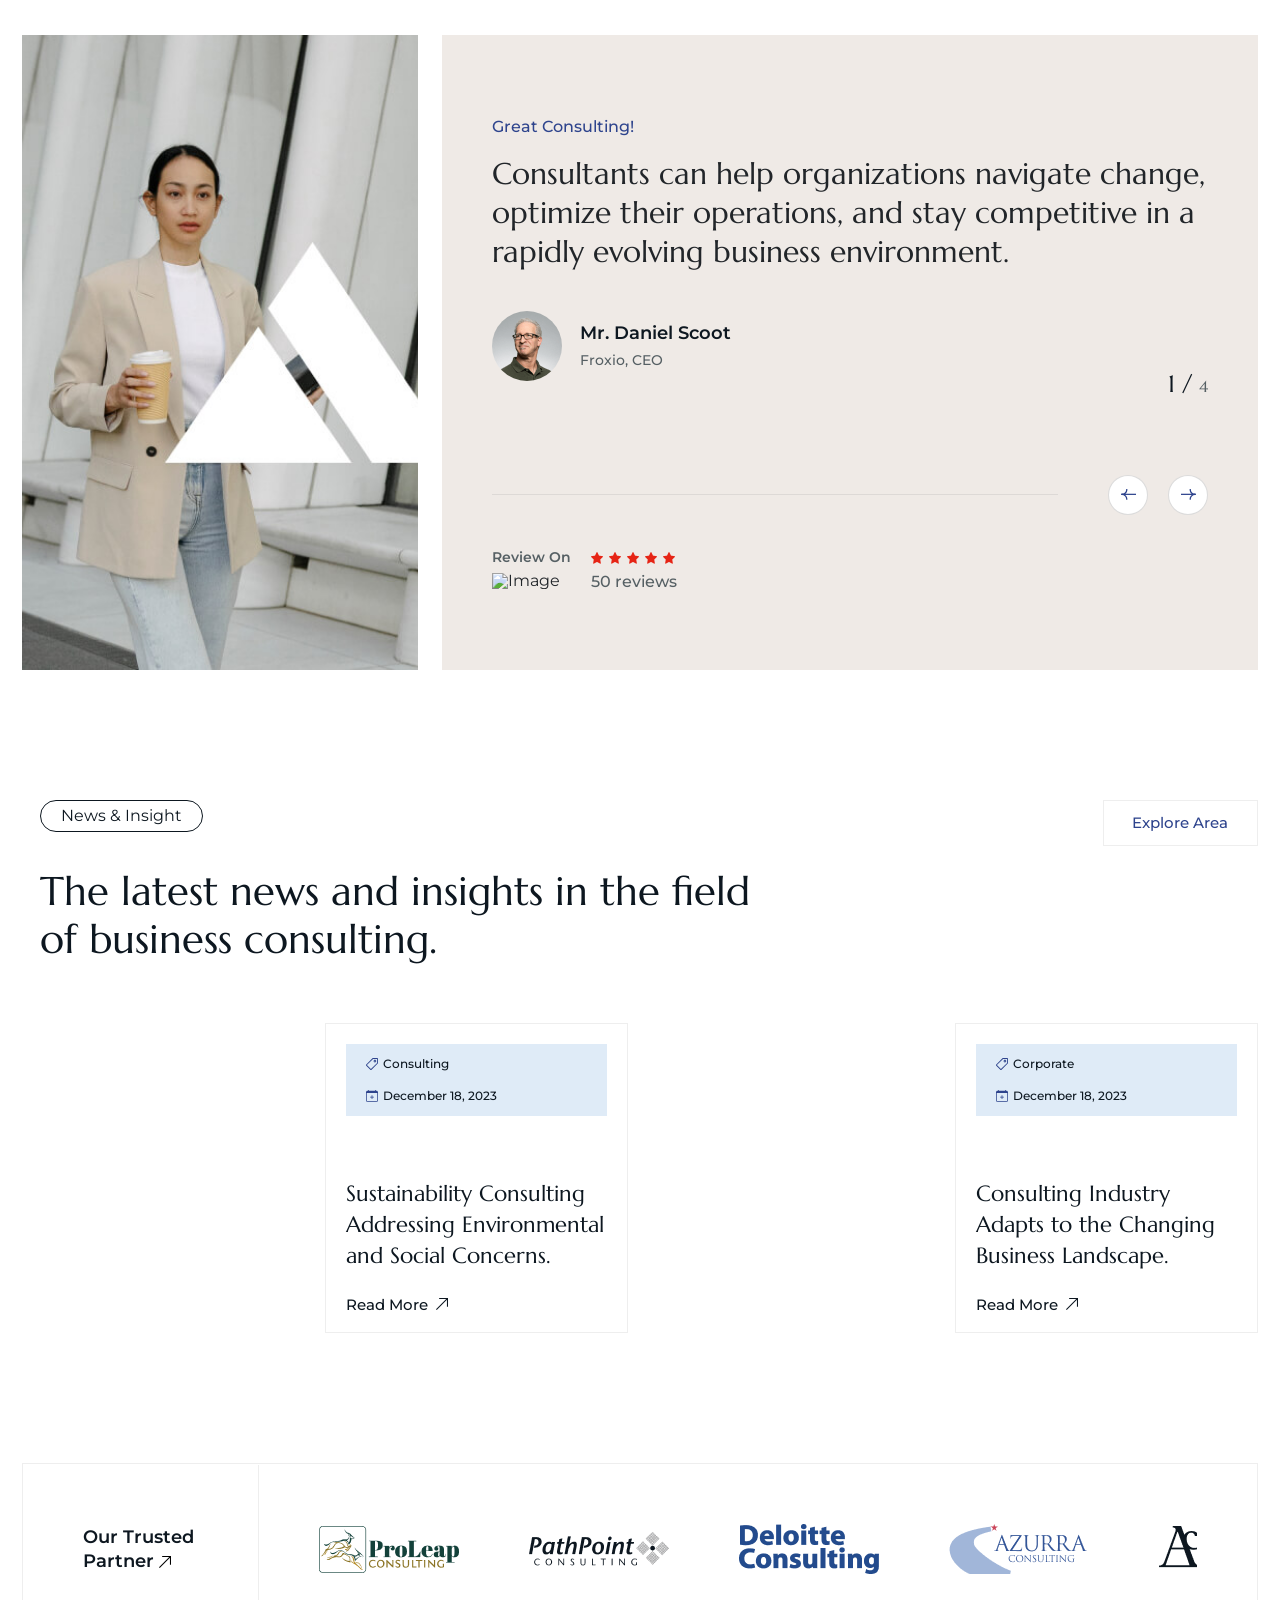
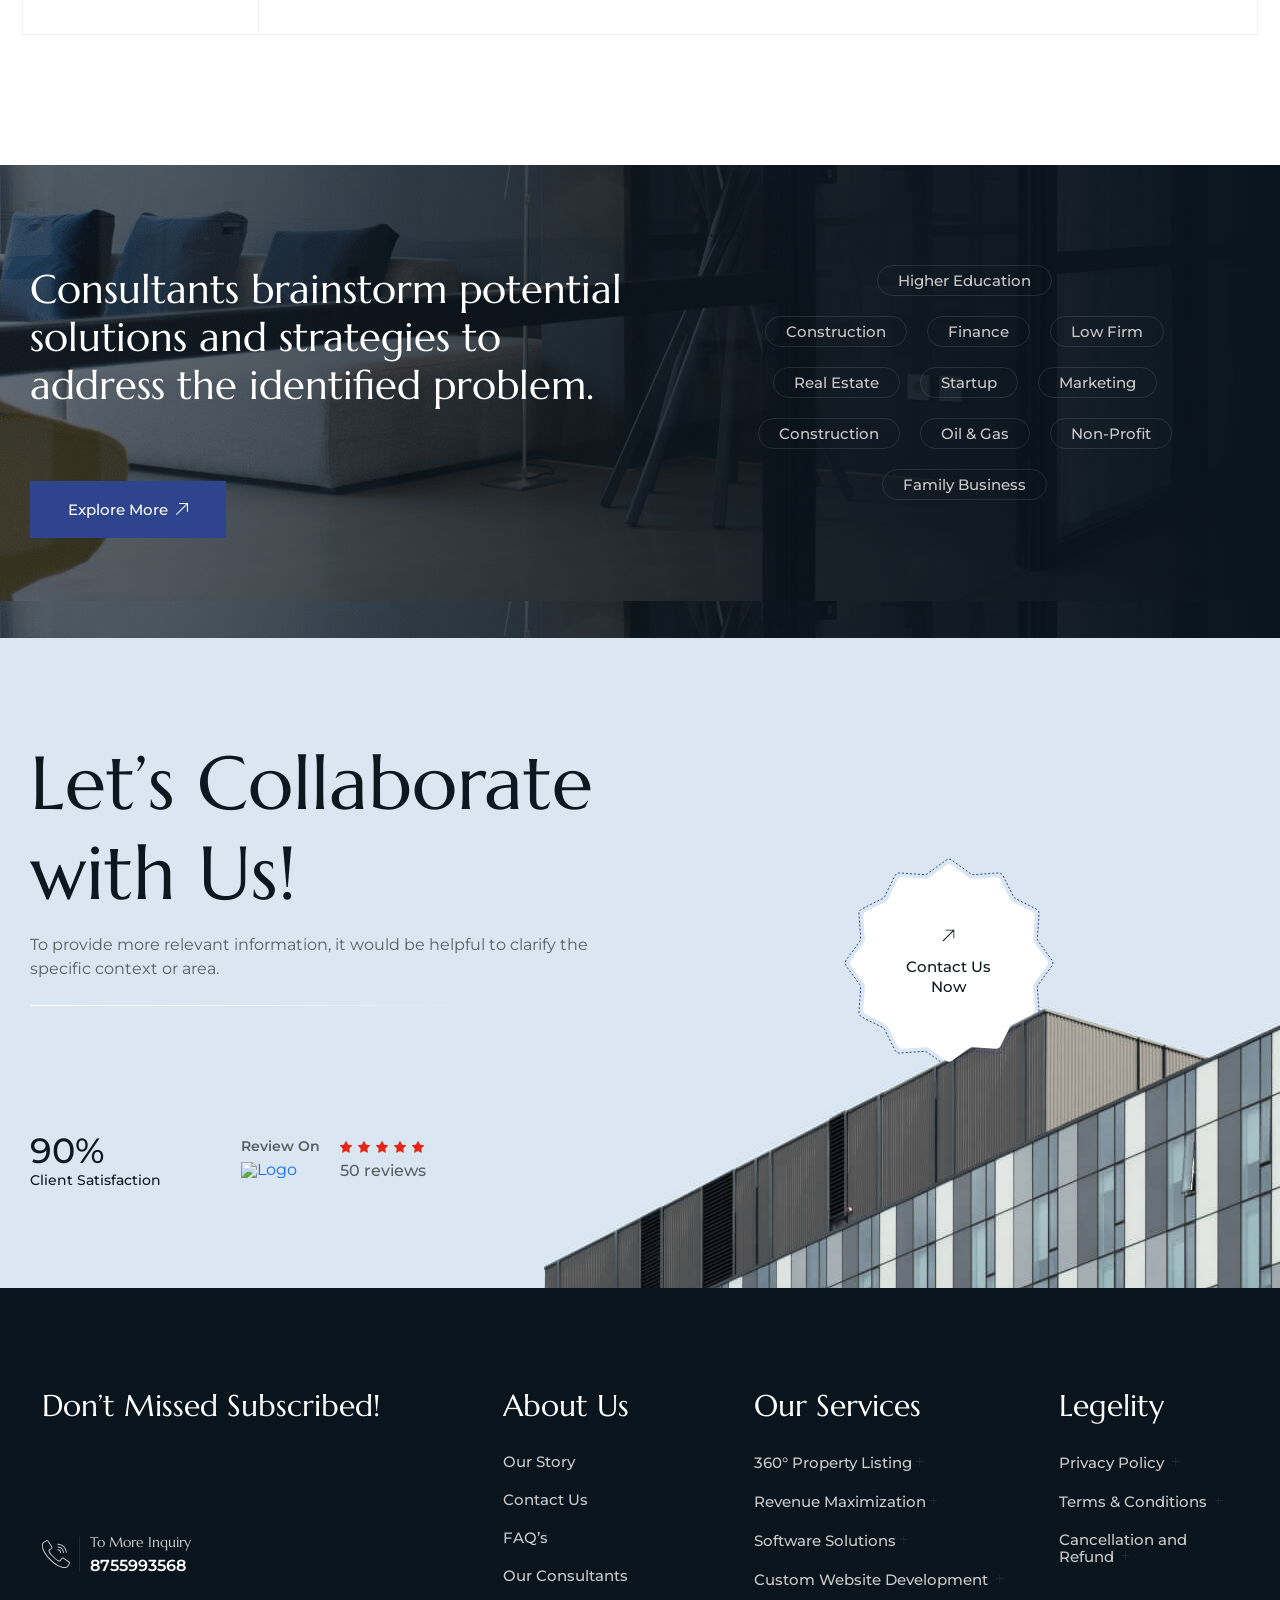
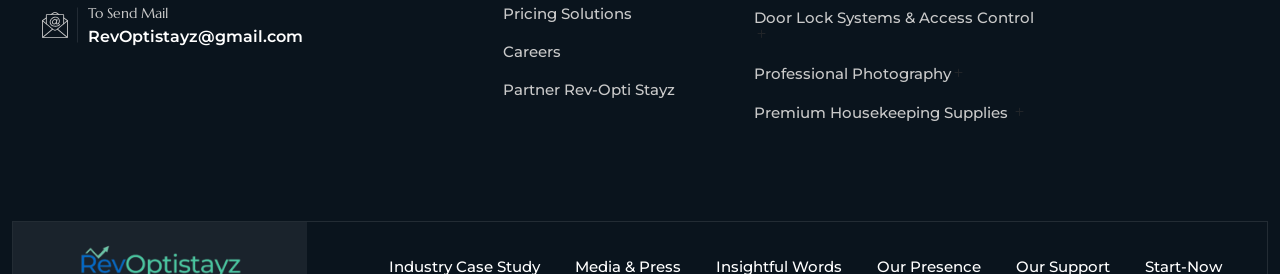
==== commit f31c6974: "Add files via upload" ====
--- a/index.html
+++ b/index.html
@@ -187,7 +187,7 @@
 
 <header class="header-area style-1">
     <div class="header-logo">
-        				<a href="index.html" title="Aploxn">
+        				<a href="index.html" title="Rev-Opti Stayz">
 											<img class="img-fluid" src="wp-content/uploads/2023/12/logo.png" alt="Rev-Opti Stayz"></a>
 						    </div>
     <div class="menu-wrap">
@@ -213,7 +213,9 @@
 <li id="menu-item-51" class="menu-item menu-item-type-custom menu-item-object-custom menu-item-has-children menu-item-51"><a href="#">About RevOptiStayz</a><i class="bi bi-plus dropdown-icon"></i>
 	<ul class="sub-menu">
 
-<li id="menu-item-45" class="menu-item menu-item-type-post_type menu-item-object-page menu-item-45"><a href="#">About Us</a><i class="bi bi-plus dropdown-icon"></i></li>
+<li id="menu-item-45" class="menu-item menu-item-type-post_type menu-item-object-page menu-item-45"><a href="about/index.html">About Us</a><i class="bi bi-plus dropdown-icon"></i></li>
+
+
 		<li id="menu-item-45" class="menu-item menu-item-type-post_type menu-item-object-page menu-item-45"><a href="#">Our Industry Experts</a><i class="bi bi-plus dropdown-icon"></i></li>
 		<li id="menu-item-46" class="menu-item menu-item-type-post_type menu-item-object-page menu-item-46"><a href="#">Vision Or Mission </a><i class="bi bi-plus dropdown-icon"></i></li>
 		<li id="menu-item-166" class="menu-item menu-item-type-post_type menu-item-object-post menu-item-166"><a href="#">Our Story </a><i class="bi bi-plus dropdown-icon"></i></li>
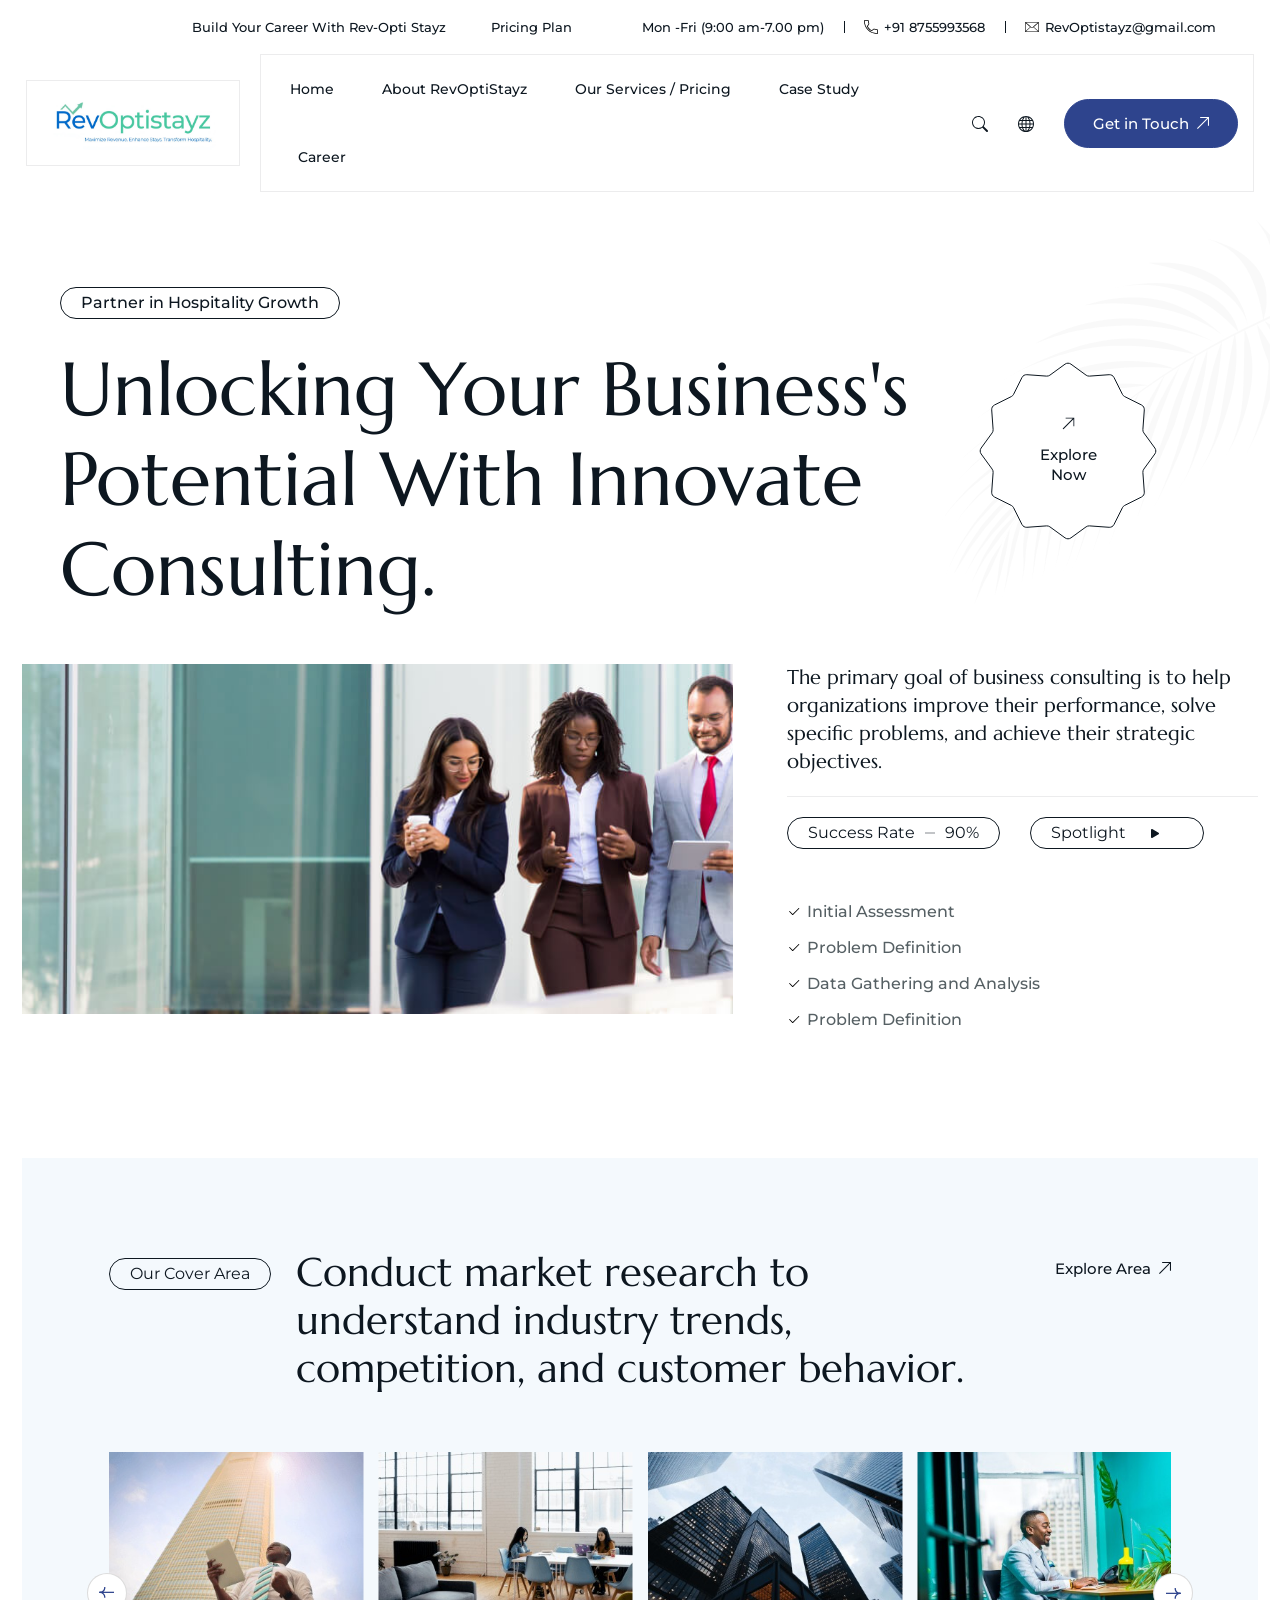
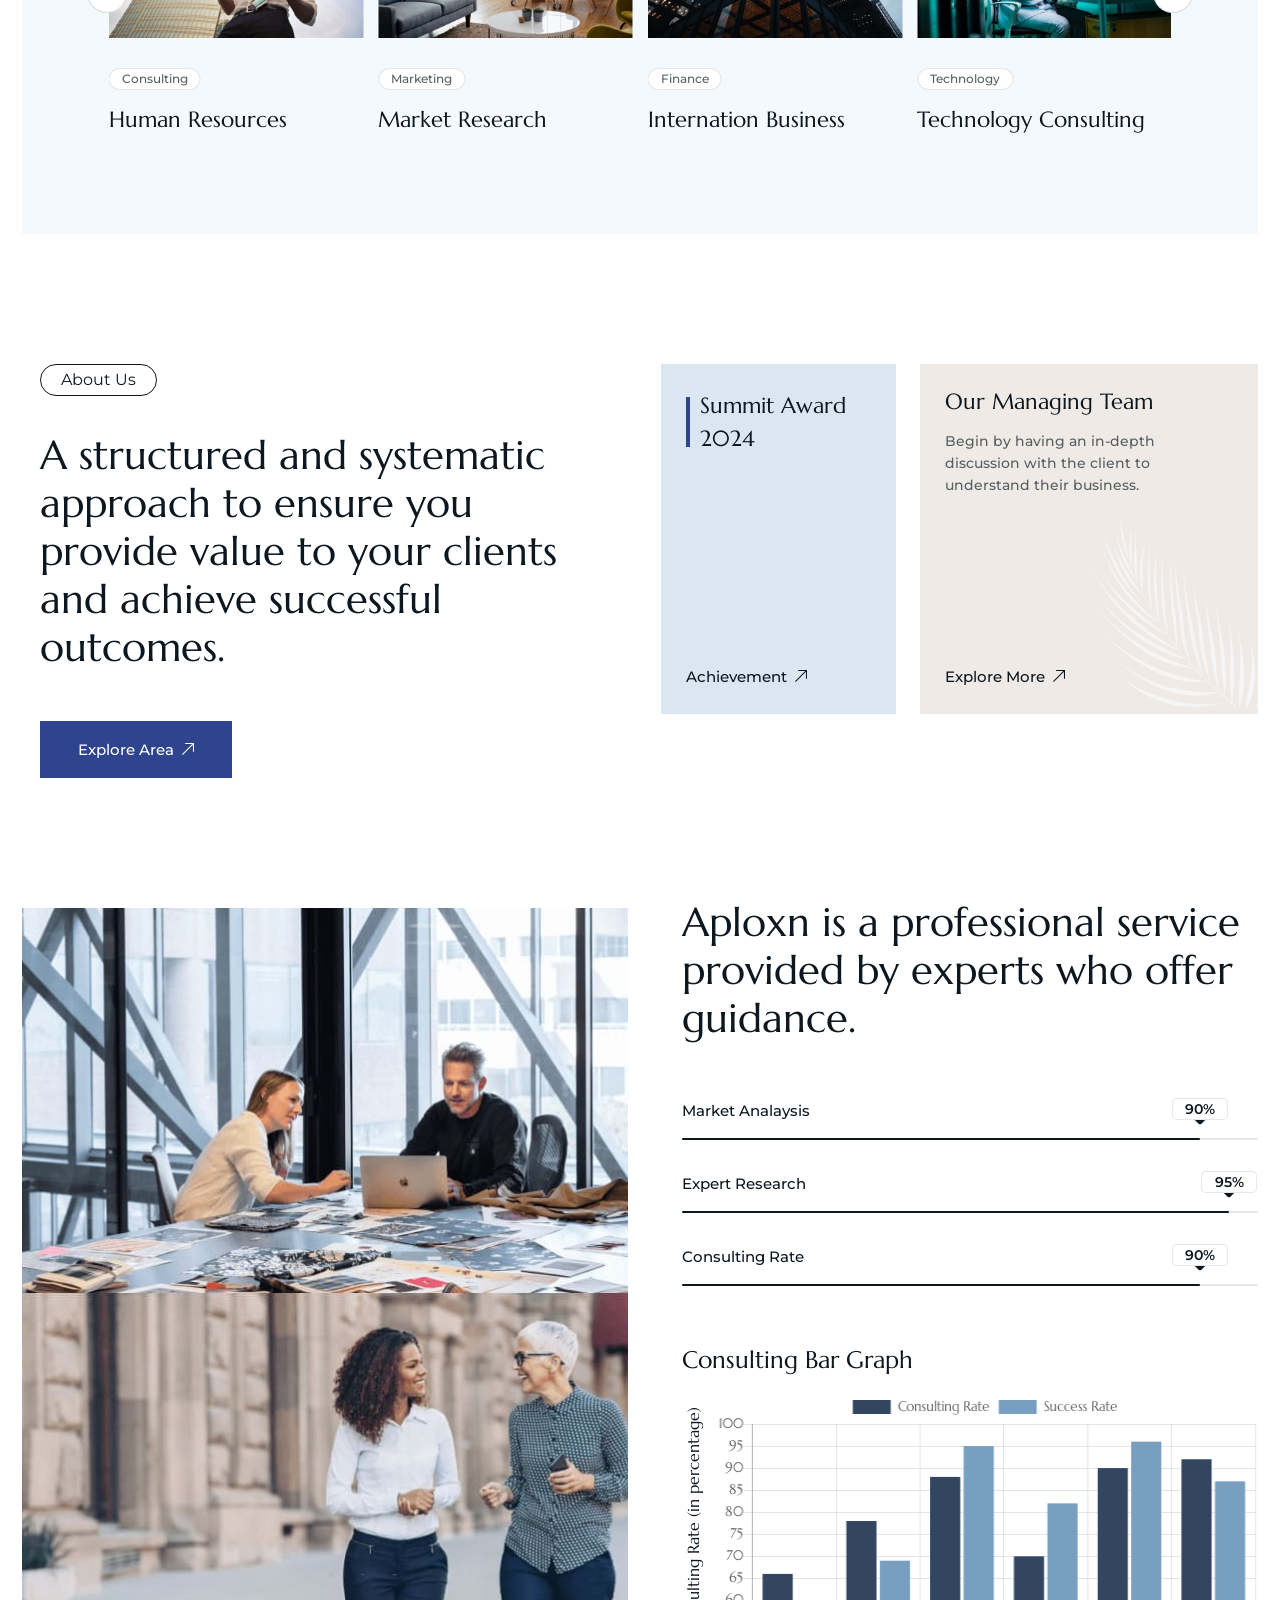
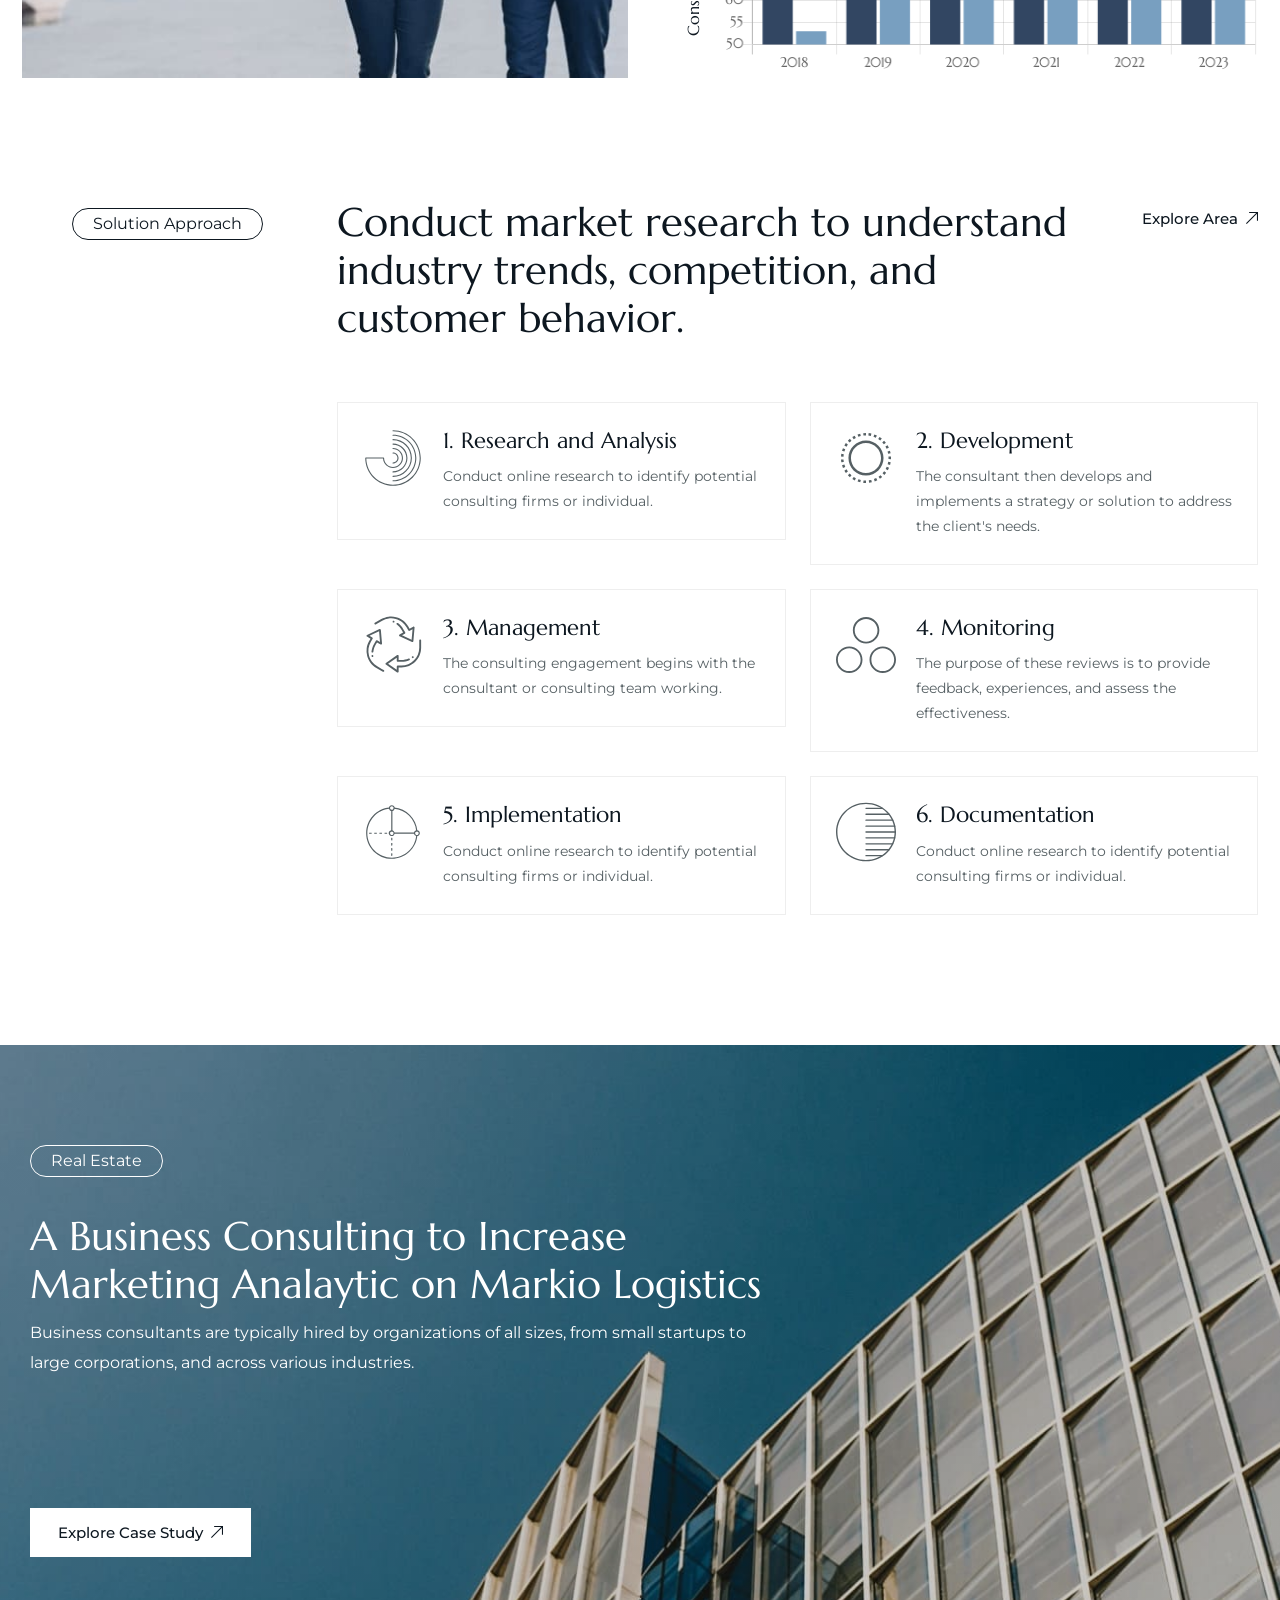
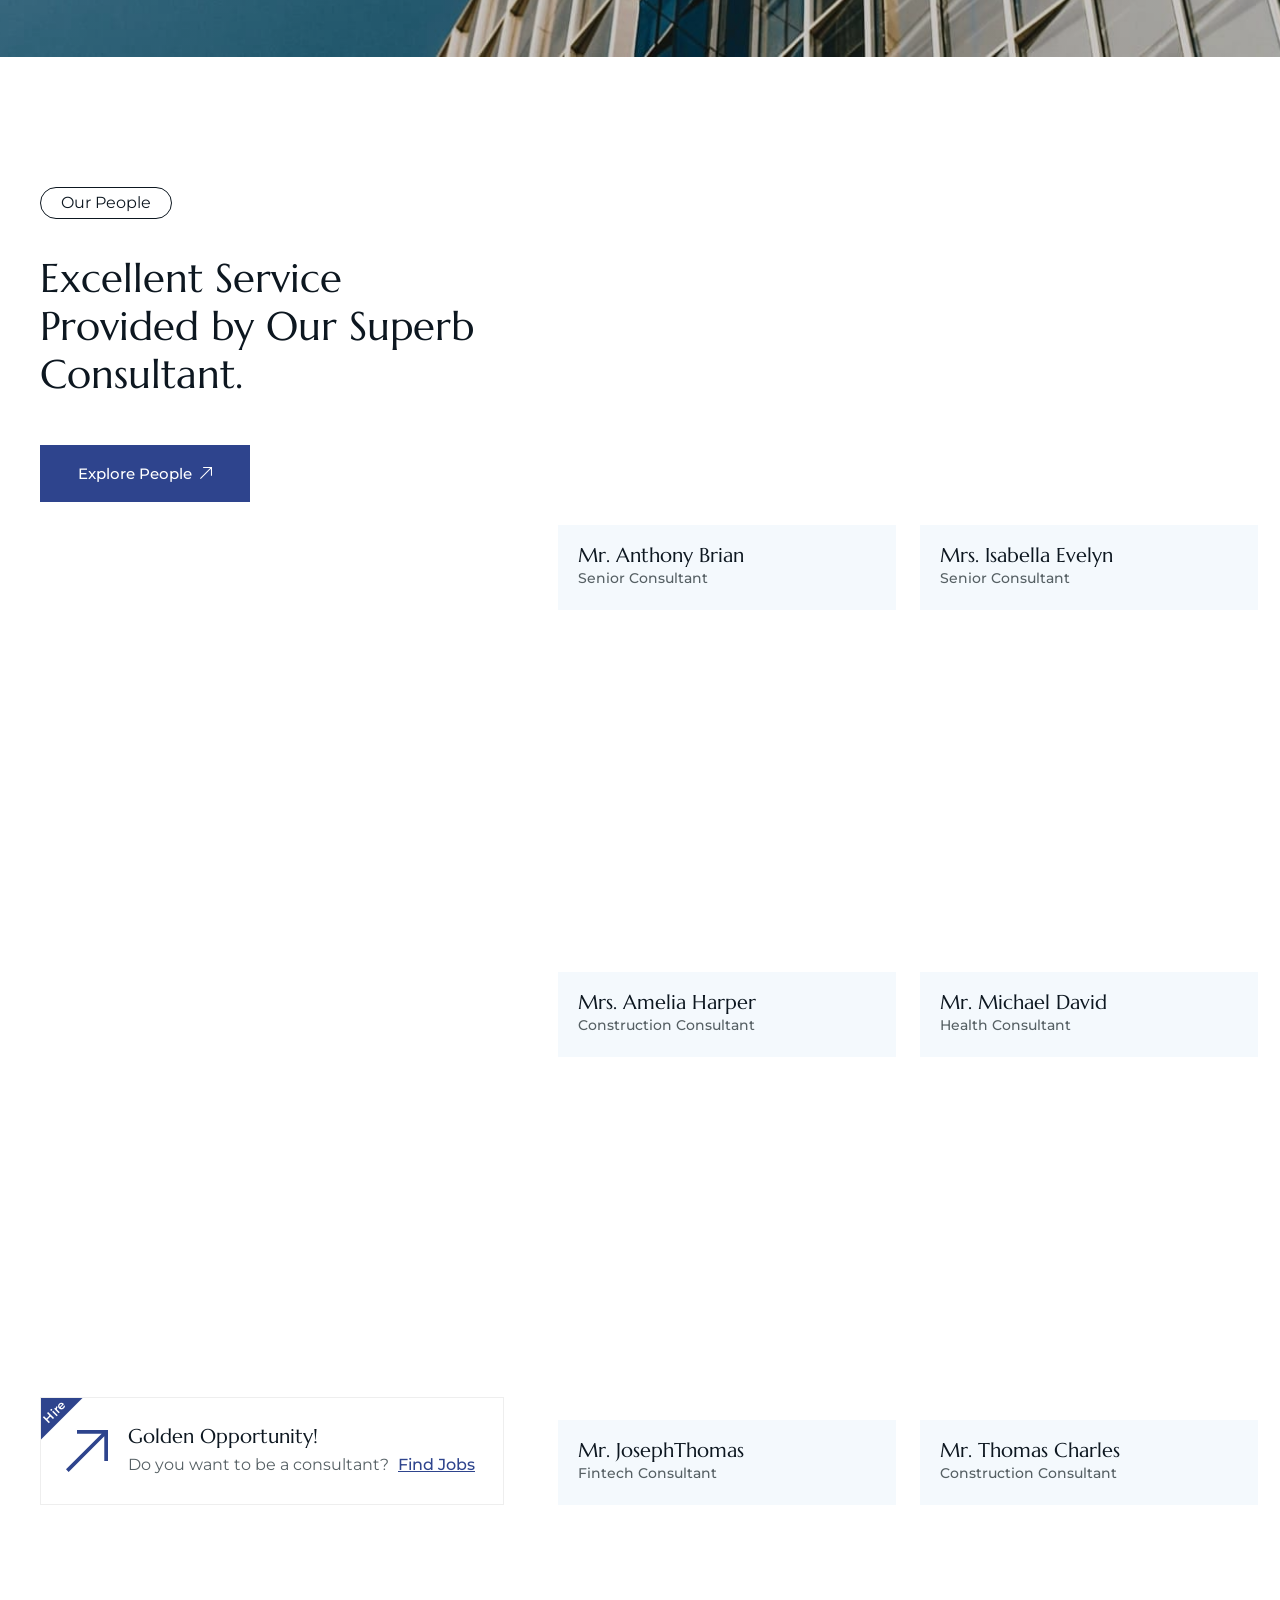
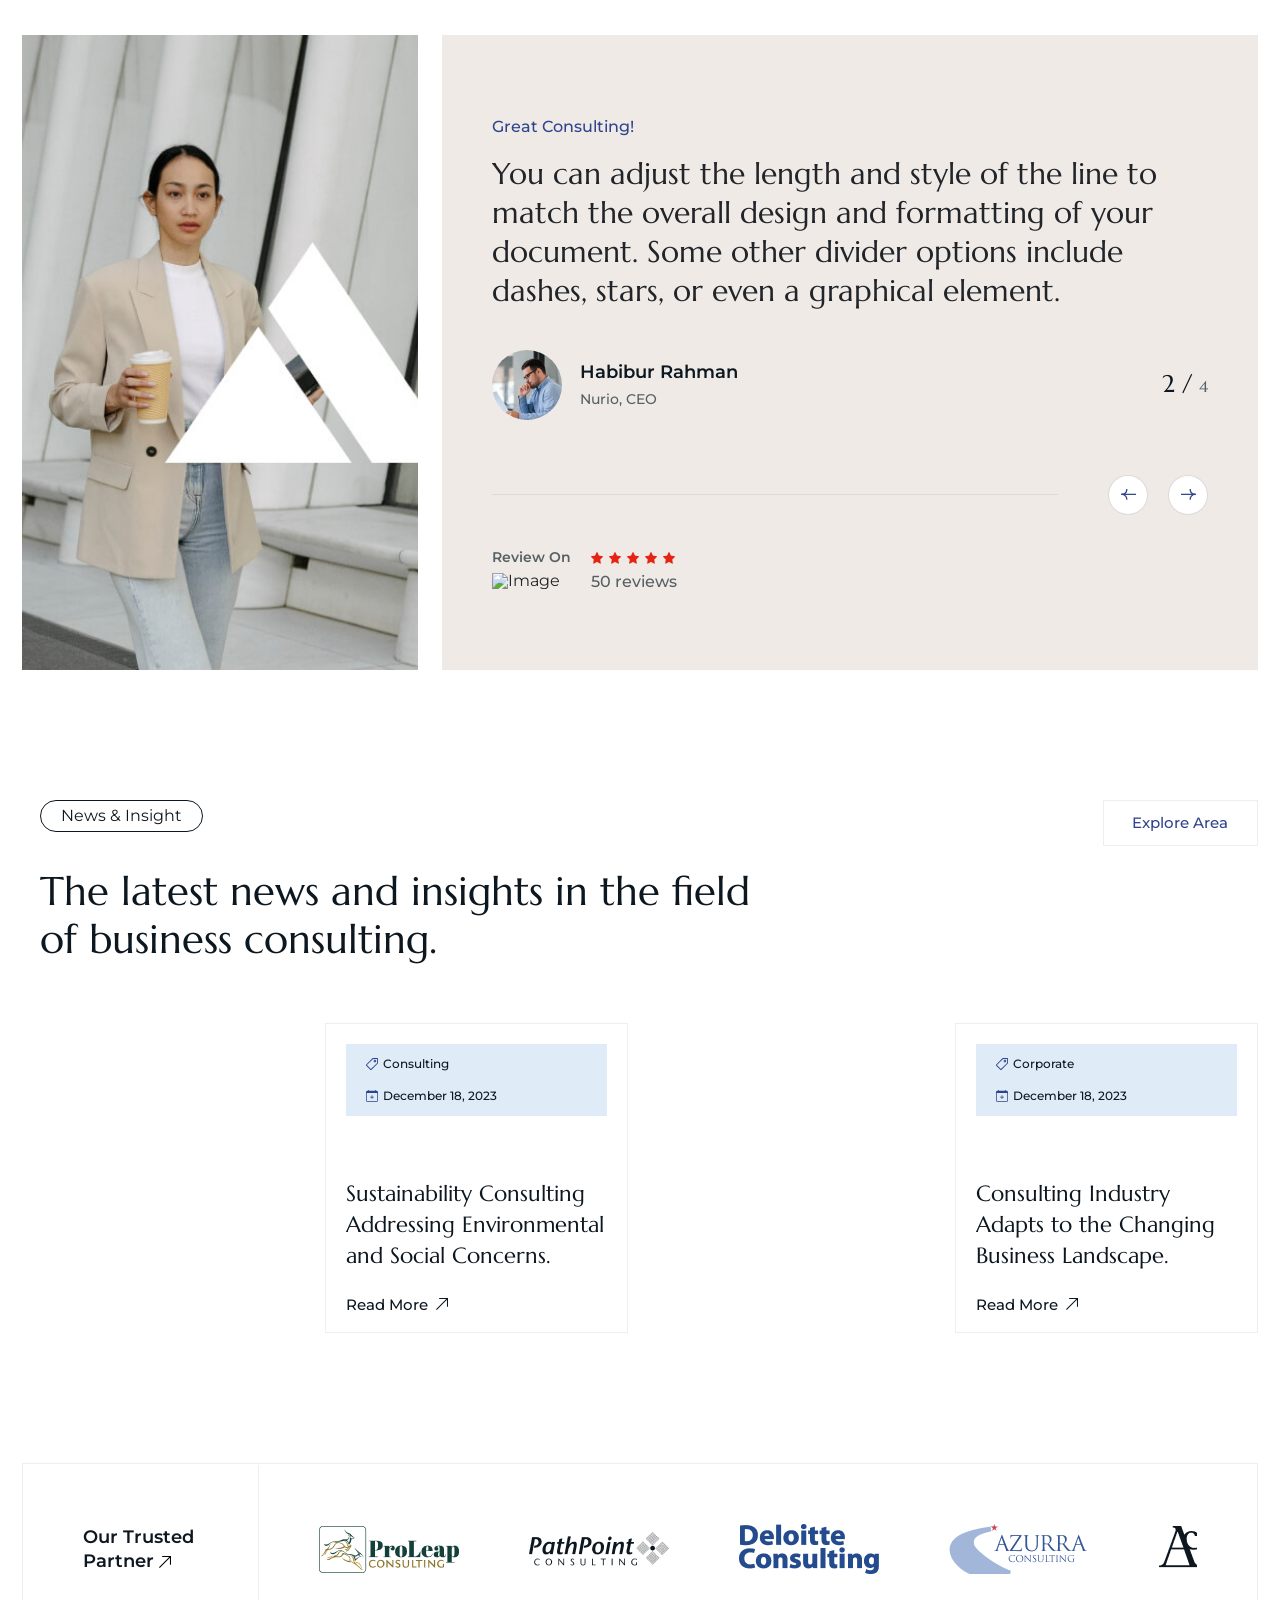
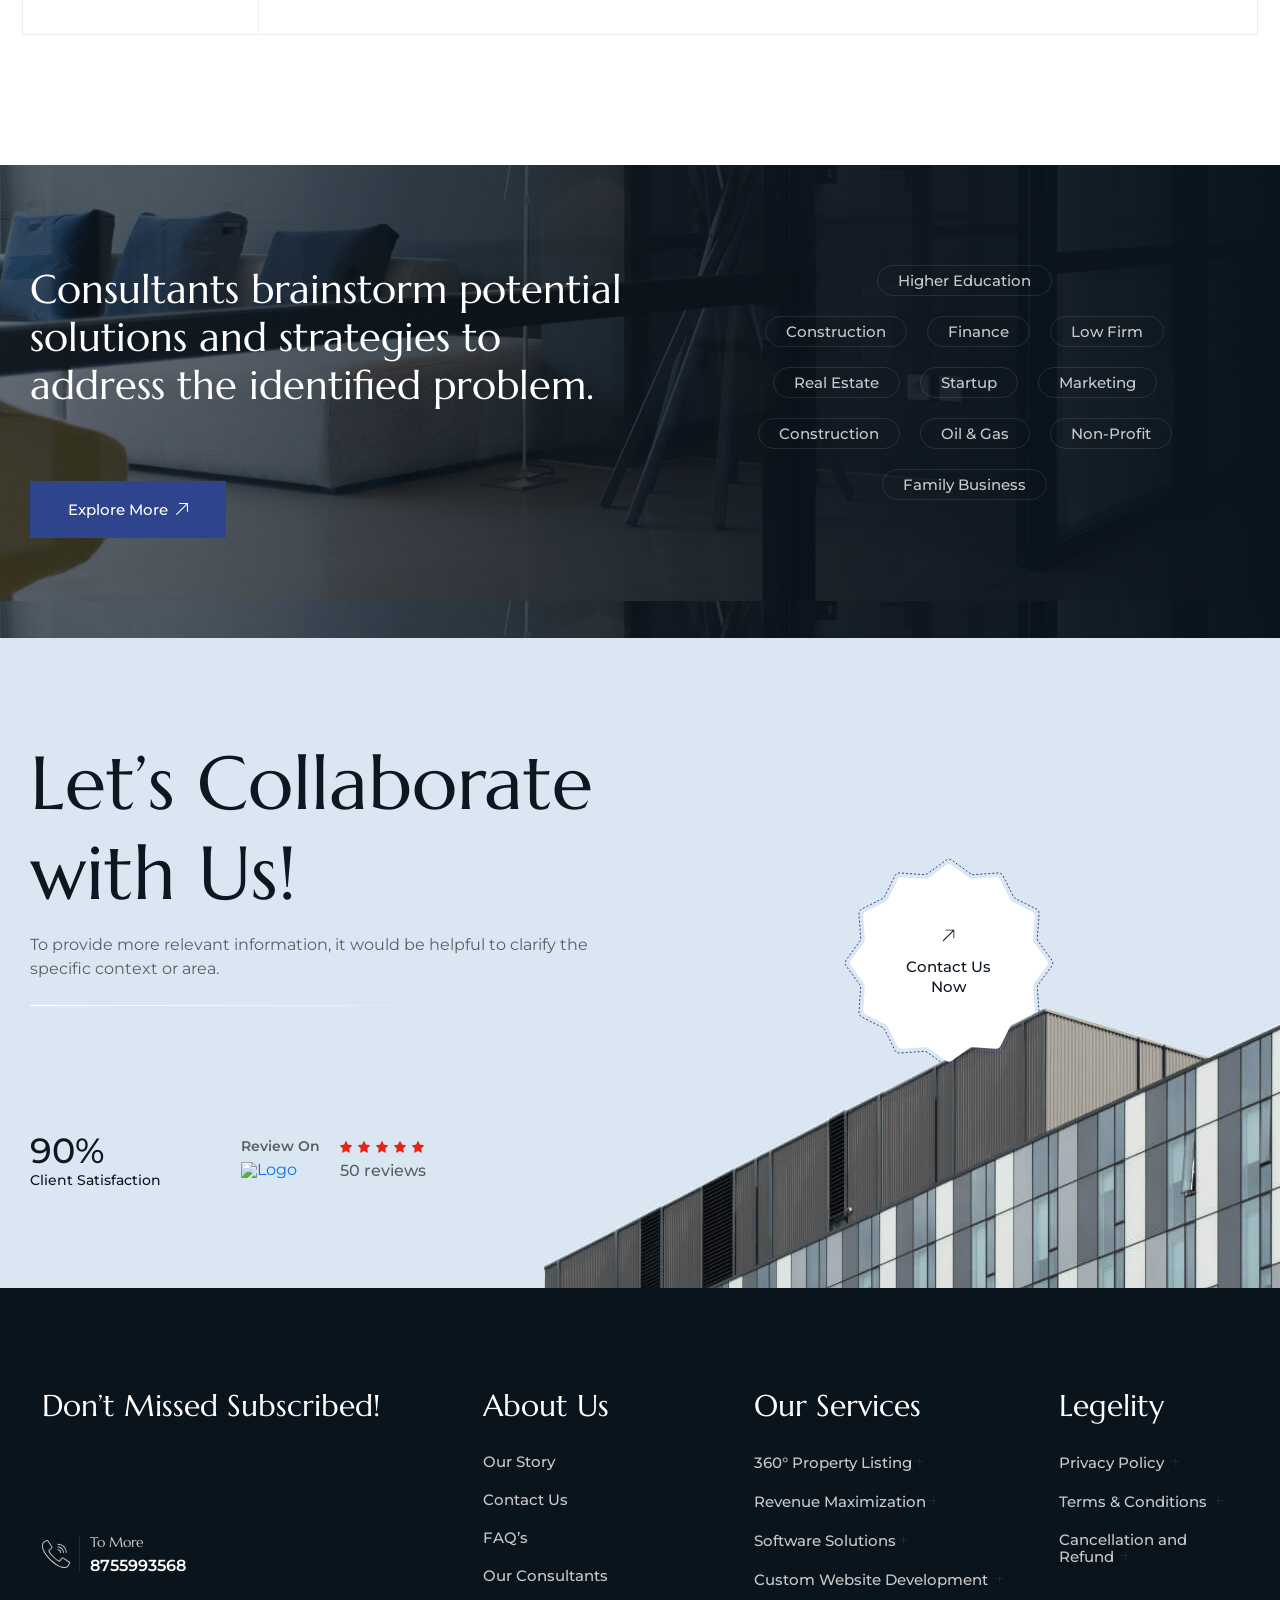
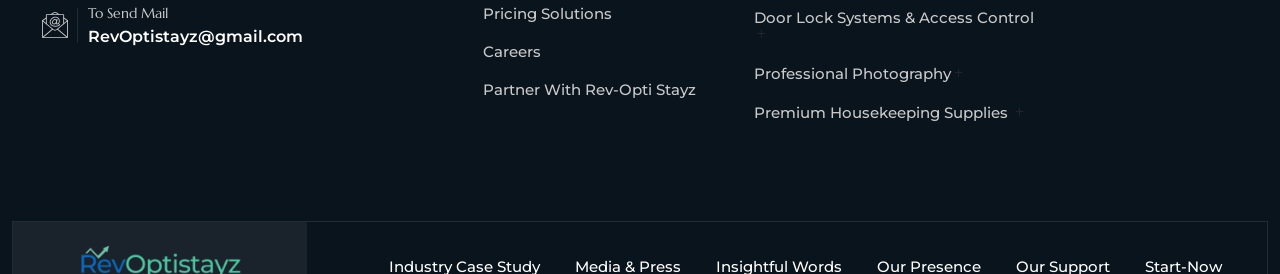
==== commit 9f84eb1e: "Add files via upload" ====
--- a/index.html
+++ b/index.html
@@ -217,7 +217,7 @@
 
 
 		<li id="menu-item-45" class="menu-item menu-item-type-post_type menu-item-object-page menu-item-45"><a href="#">Our Industry Experts</a><i class="bi bi-plus dropdown-icon"></i></li>
-		<li id="menu-item-46" class="menu-item menu-item-type-post_type menu-item-object-page menu-item-46"><a href="#">Vision Or Mission </a><i class="bi bi-plus dropdown-icon"></i></li>
+		<li id="menu-item-46" class="menu-item menu-item-type-post_type menu-item-object-page menu-item-46"><a href="Vision-Mission/index.html">Vision Or Mission </a><i class="bi bi-plus dropdown-icon"></i></li>
 		<li id="menu-item-166" class="menu-item menu-item-type-post_type menu-item-object-post menu-item-166"><a href="#">Our Story </a><i class="bi bi-plus dropdown-icon"></i></li>
 	</ul>
 </li>
@@ -1647,7 +1647,7 @@
                         </svg>
                     </div>
                     <div class="content">
-                        <span>To More Inquiry</span>
+                        <span>To More  </span>
                         <h6><a href="tel:+918755993568"> 8755993568</a></h6>
                     </div>
                 </div>
@@ -1688,7 +1688,7 @@
 
 
 <li id="menu-item-2583" class="menu-item menu-item-type-post_type menu-item-object-page menu-item-2583"><a href="#">Careers</a>
-<li id="menu-item-2583" class="menu-item menu-item-type-post_type menu-item-object-page menu-item-2583"><a href="#"> Partner Rev-Opti Stayz</a>
+<li id="menu-item-2583" class="menu-item menu-item-type-post_type menu-item-object-page menu-item-2583"><a href="#"> Partner With Rev-Opti Stayz</a>
 
 </li>
 </ul>
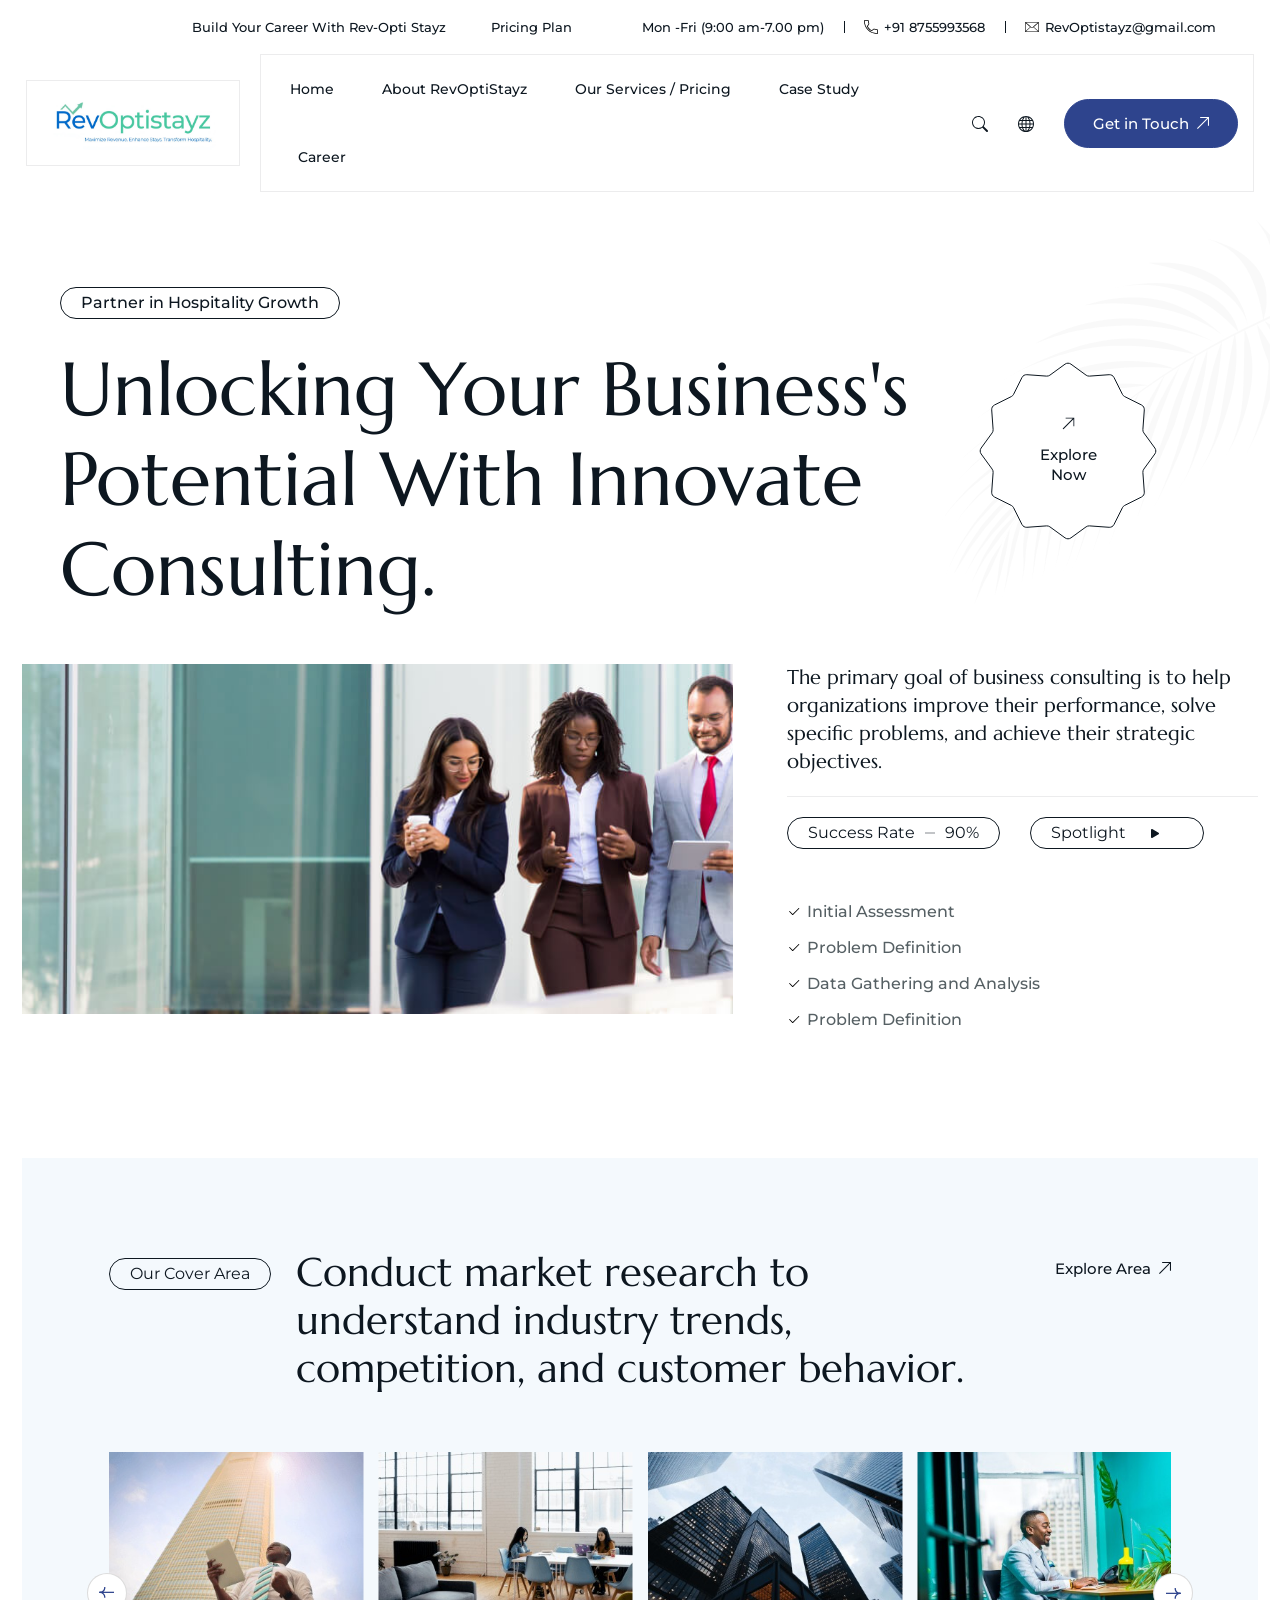
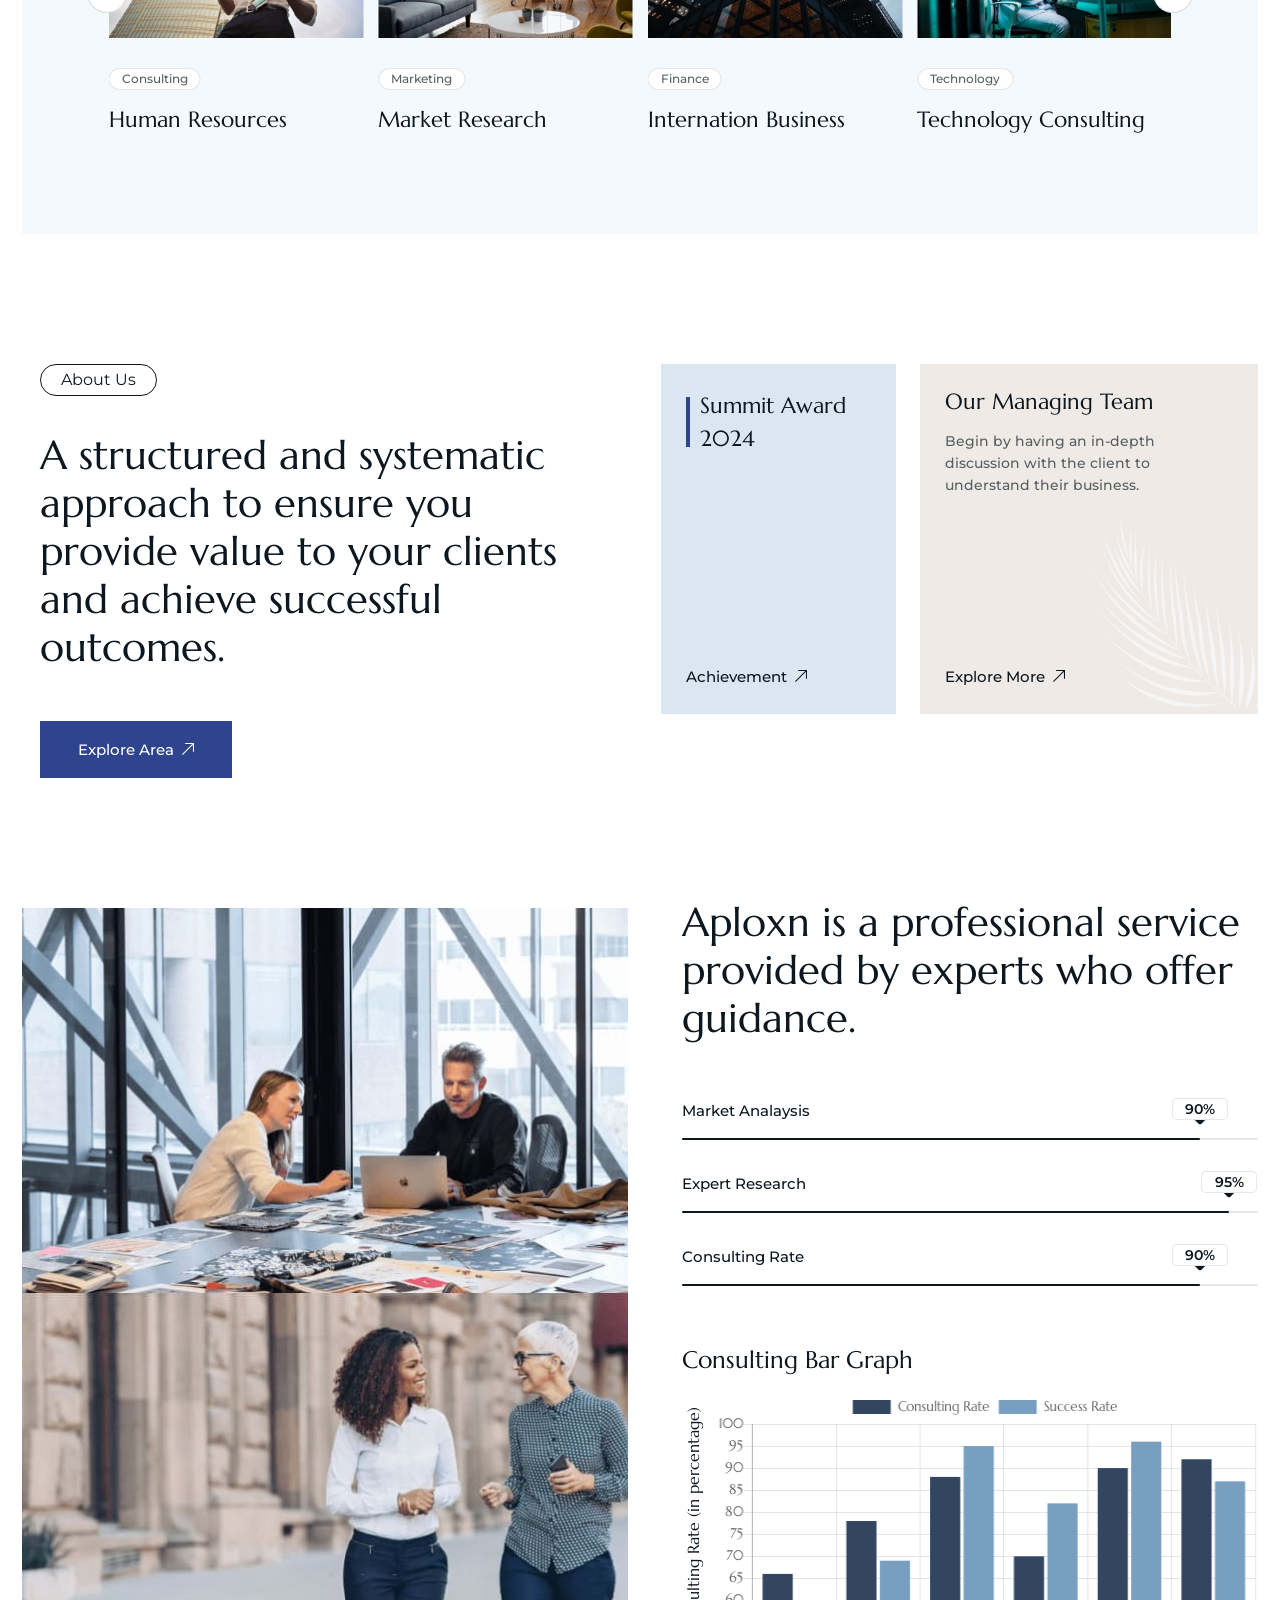
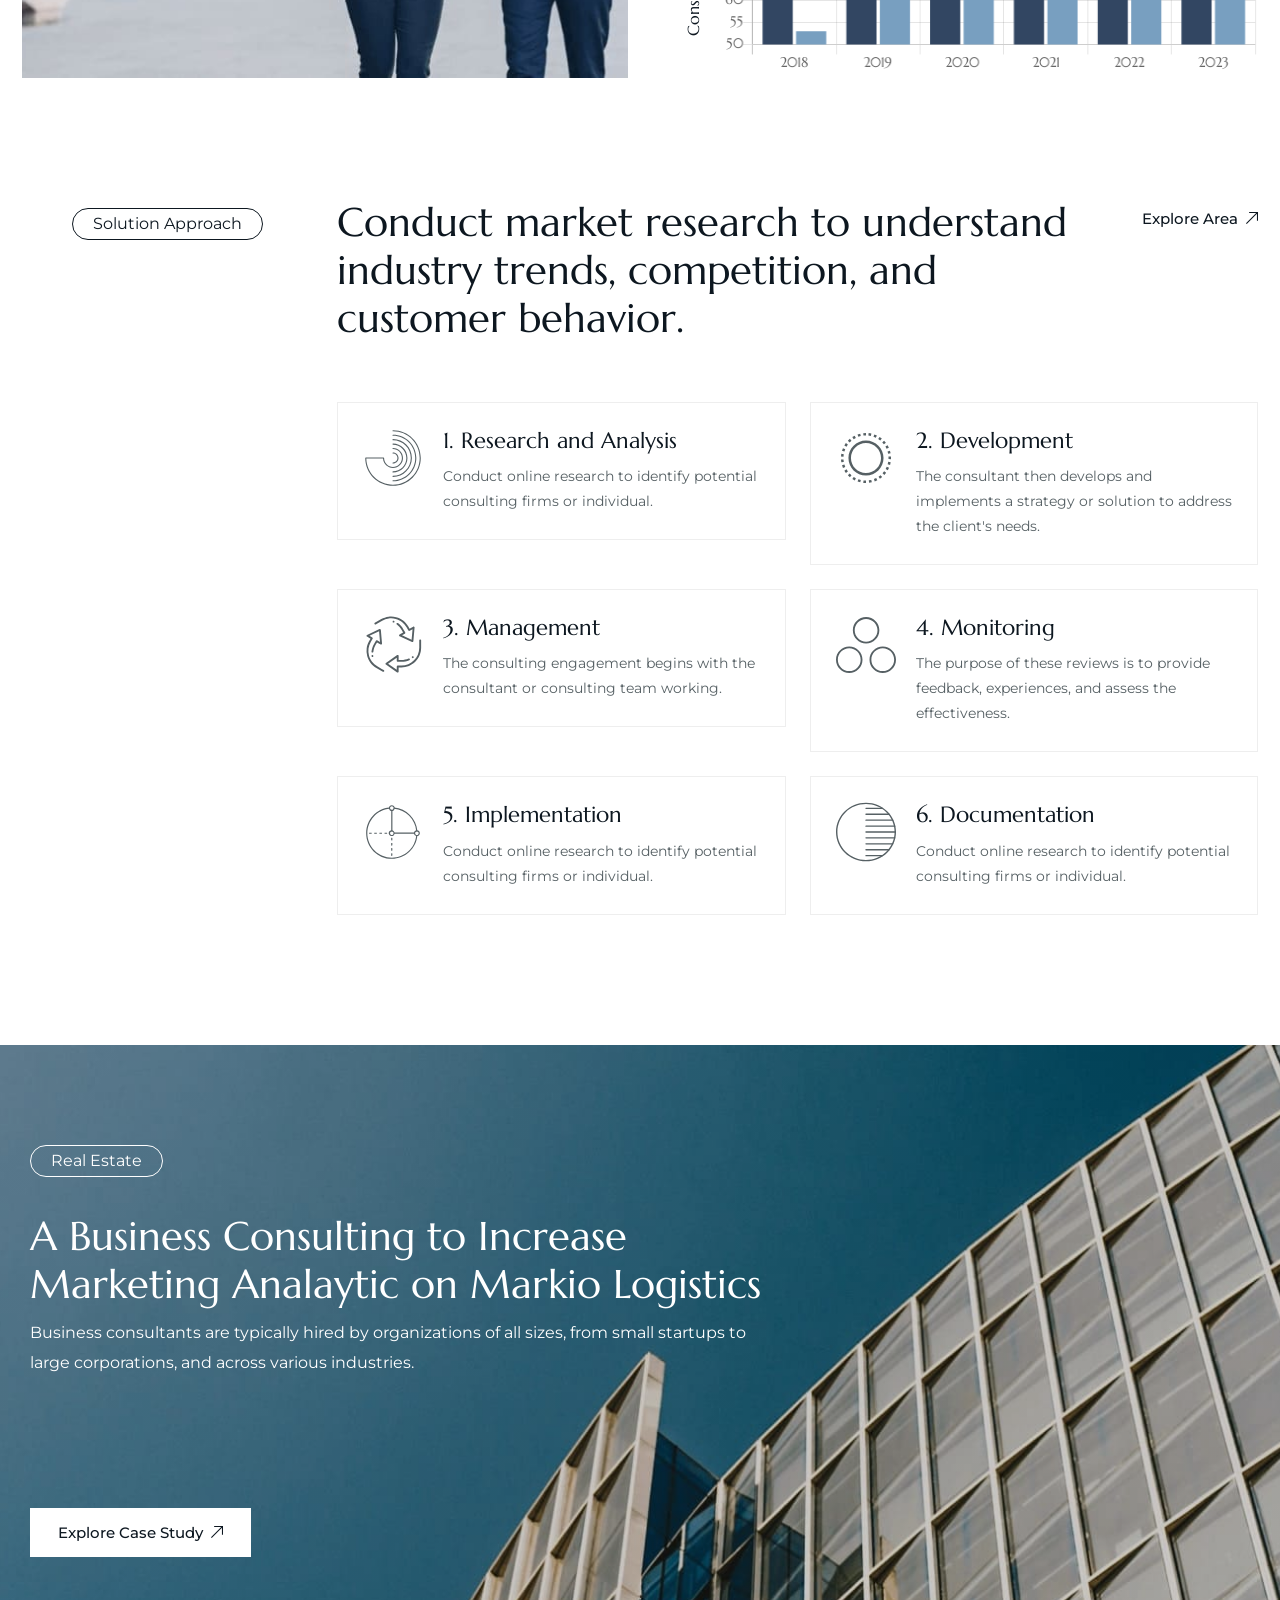
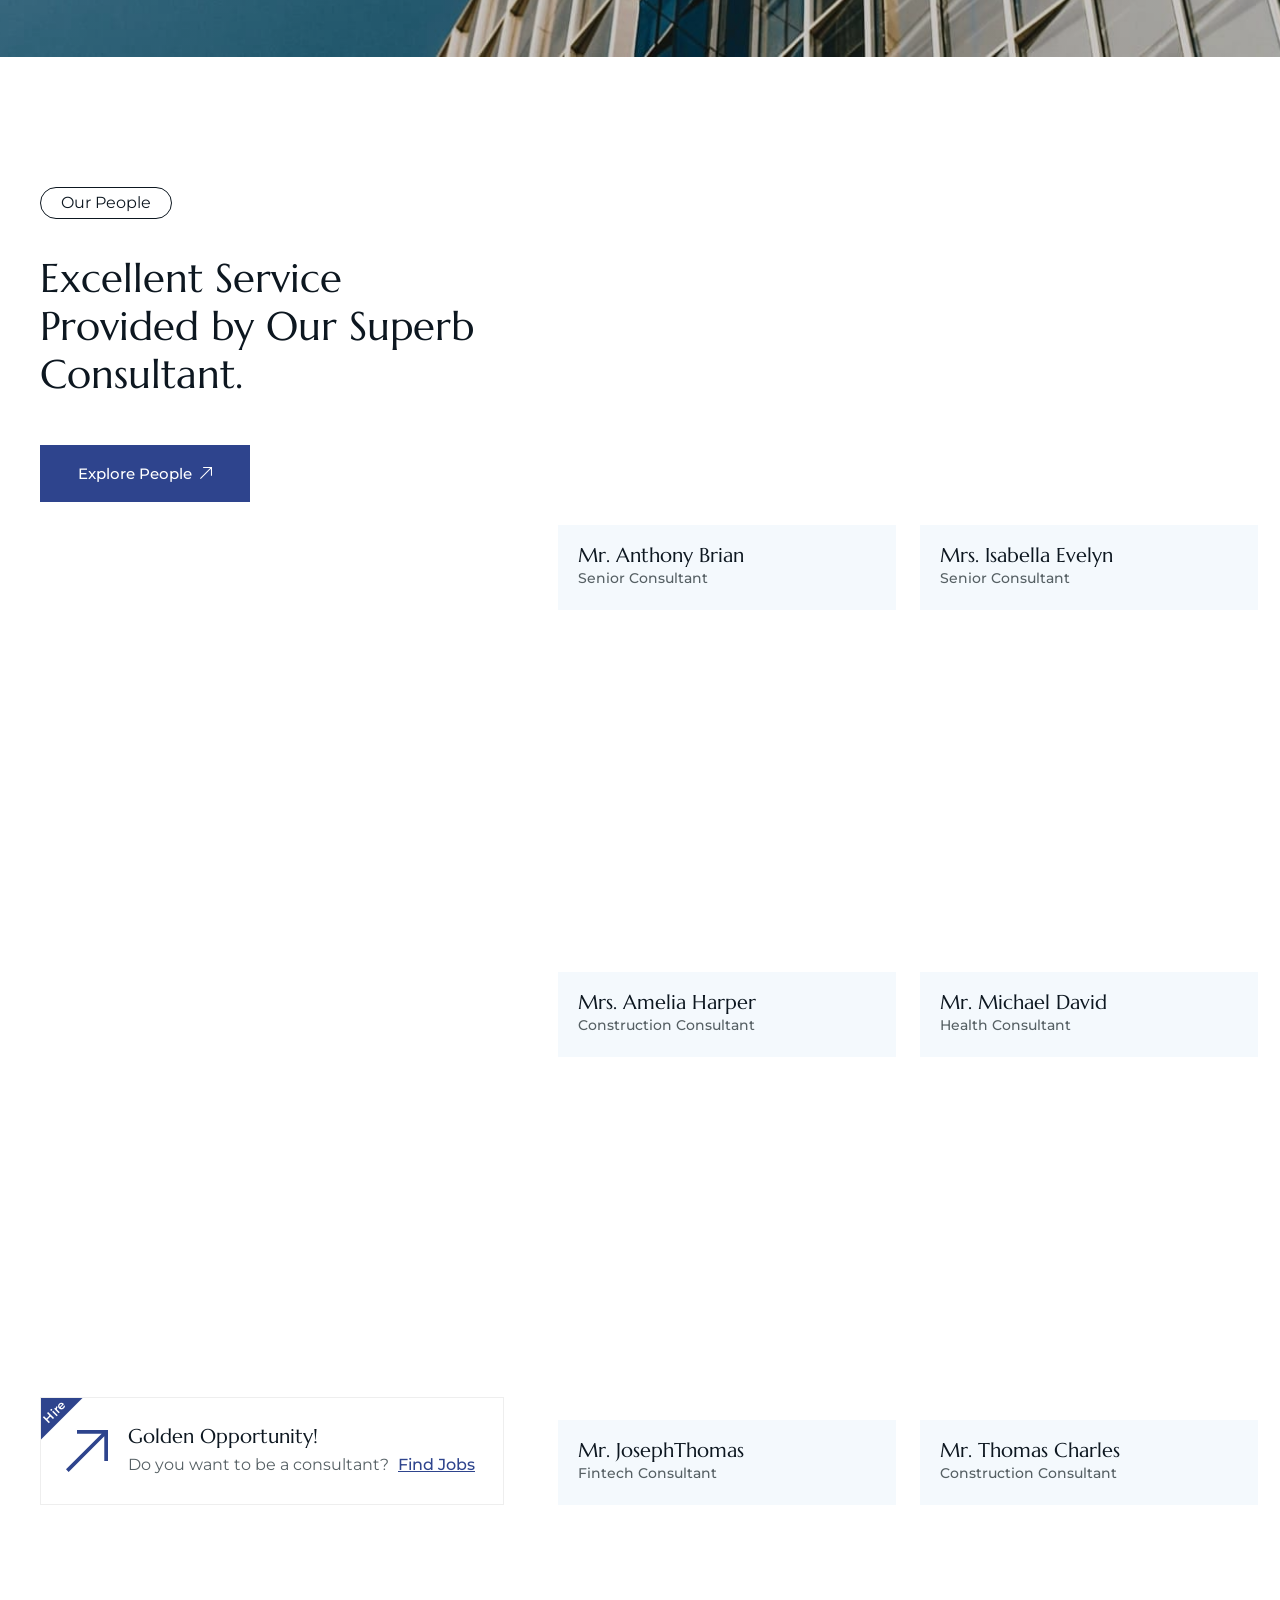
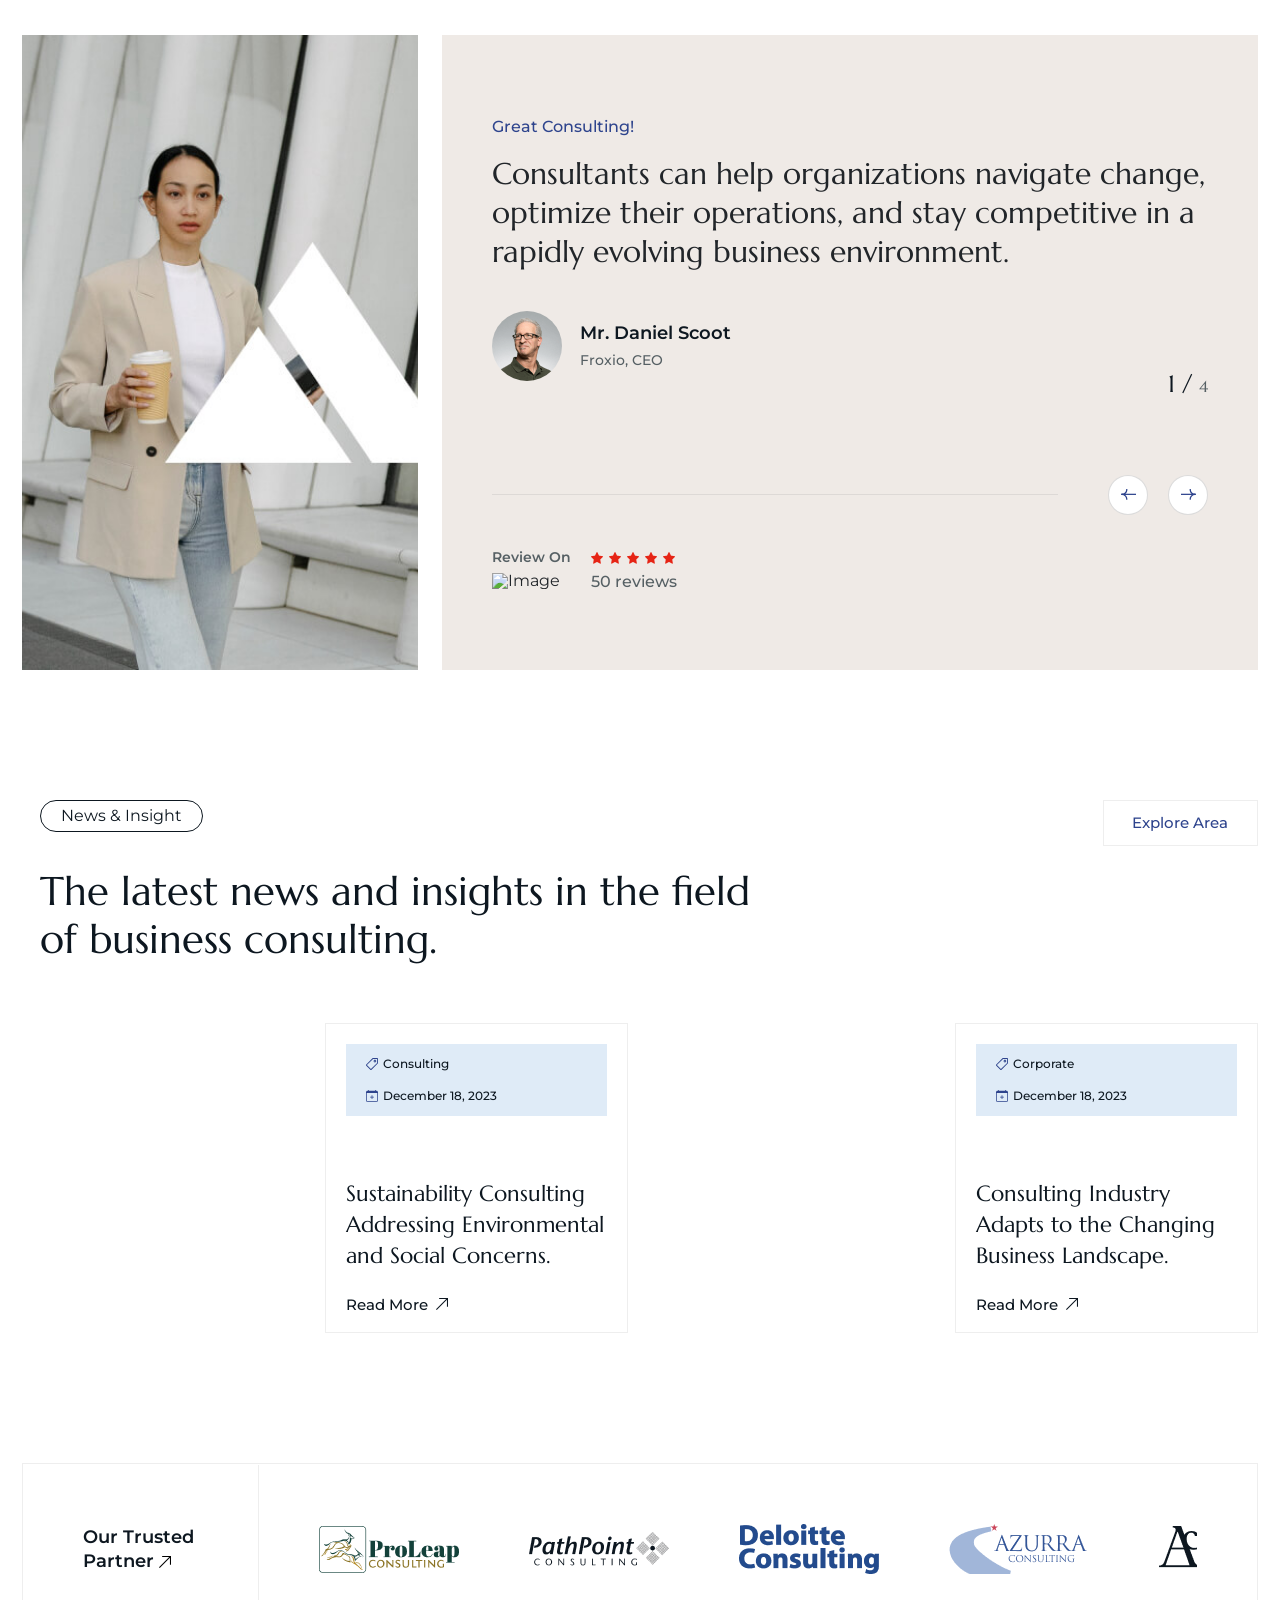
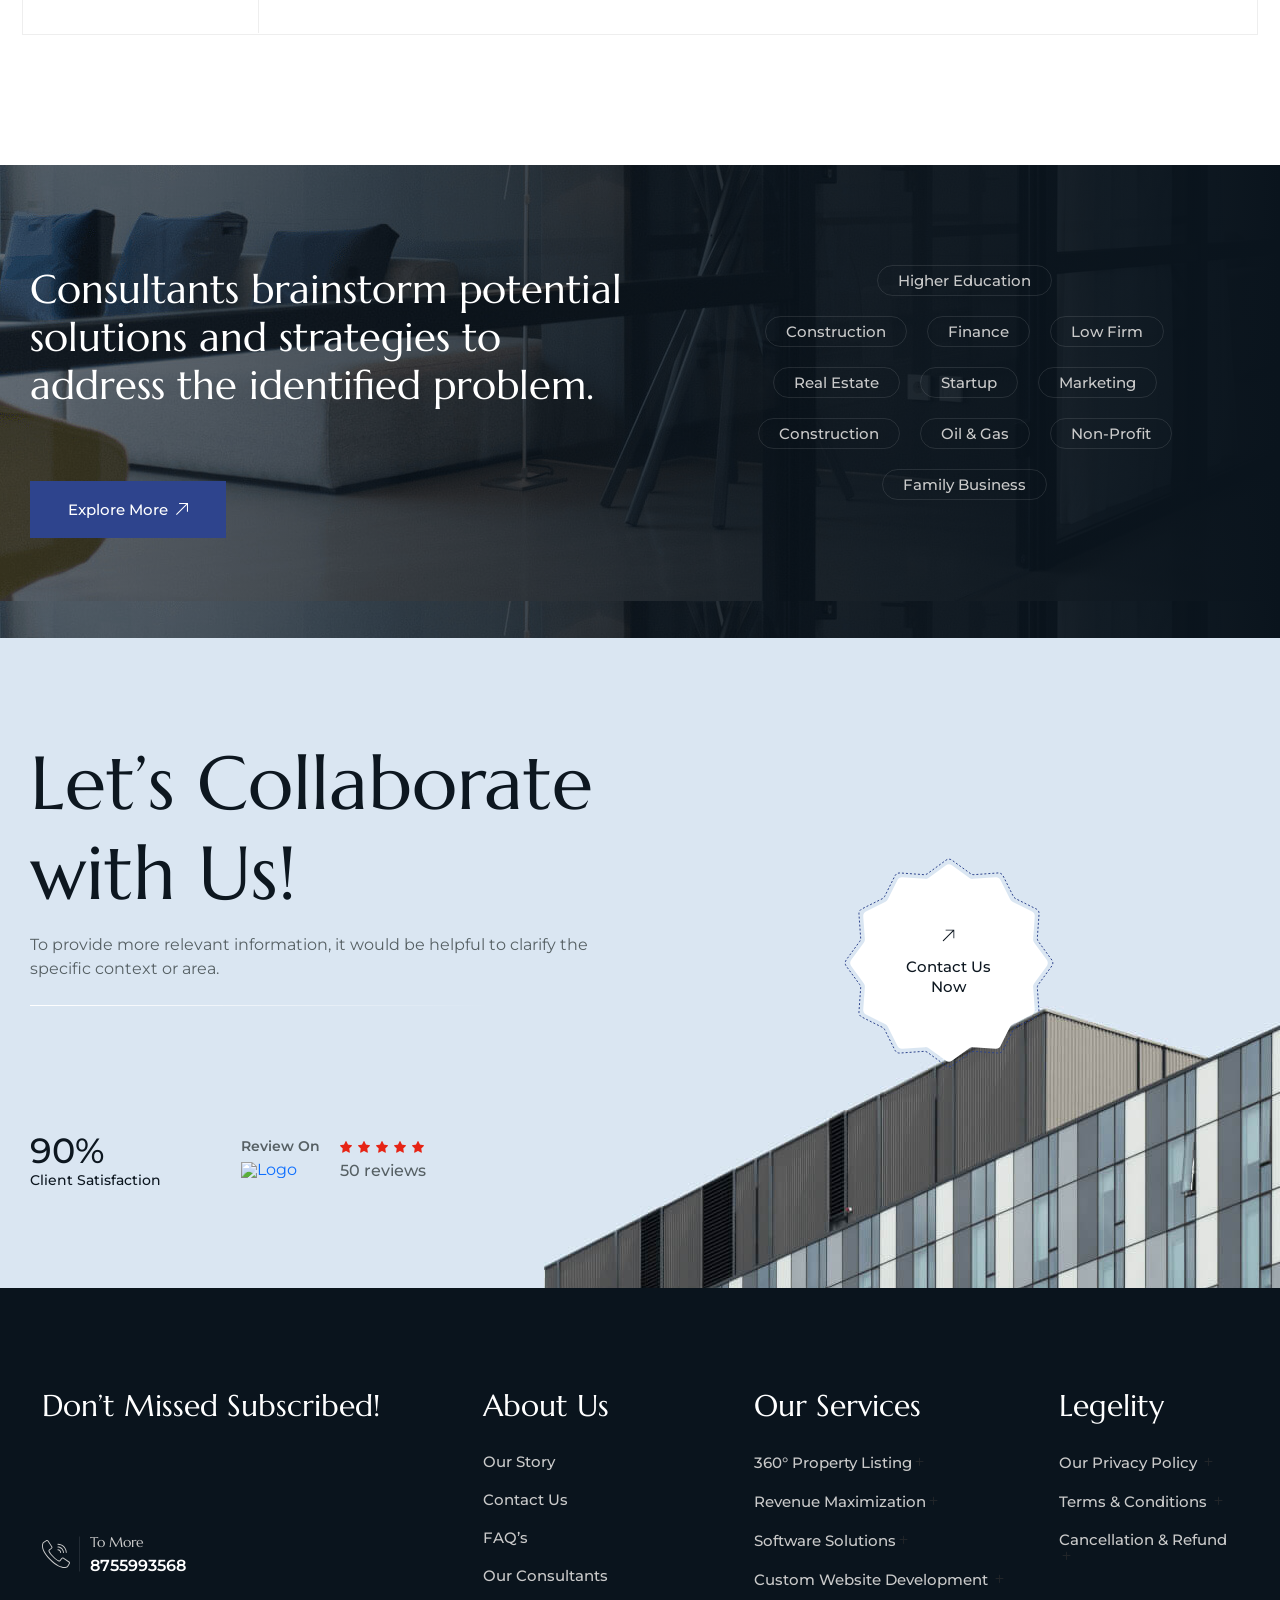
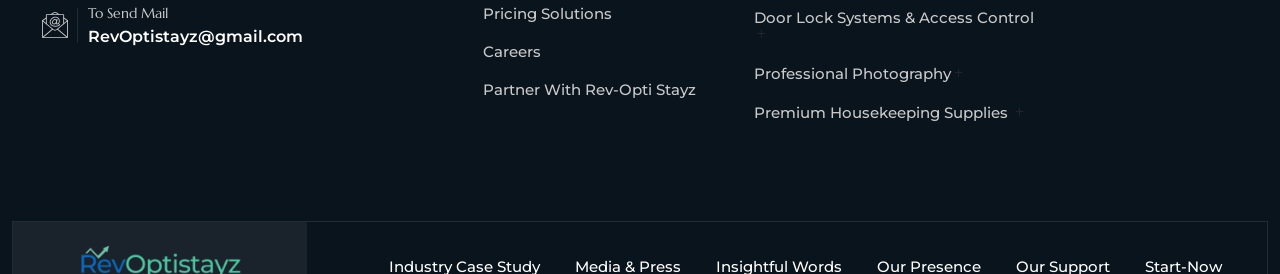
==== commit 85c64d82: "Add files via upload" ====
--- a/index.html
+++ b/index.html
@@ -275,9 +275,9 @@
 
 <li id="menu-item-51" class="menu-item menu-item-type-custom menu-item-object-custom menu-item-has-children menu-item-51"><a href="#">Our Policy  </a><i class="bi bi-plus dropdown-icon"></i>
 	<ul class="sub-menu">
-		<li id="menu-item-45" class="menu-item menu-item-type-post_type menu-item-object-page menu-item-45"><a href="#">Our Privacy Policy </a><i class="bi bi-plus dropdown-icon"></i></li>
-		<li id="menu-item-46" class="menu-item menu-item-type-post_type menu-item-object-page menu-item-46"><a href="#">Our  Terms & Conditions </a><i class="bi bi-plus dropdown-icon"></i></li>
-		<li id="menu-item-166" class="menu-item menu-item-type-post_type menu-item-object-post menu-item-166"><a href="#">Cancellation and Refund Policy</a><i class="bi bi-plus dropdown-icon"></i></li>
+		<li id="menu-item-45" class="menu-item menu-item-type-post_type menu-item-object-page menu-item-45"><a href="Privacy-Policy/index.html">Our Privacy Policy </a><i class="bi bi-plus dropdown-icon"></i></li>
+		<li id="menu-item-46" class="menu-item menu-item-type-post_type menu-item-object-page menu-item-46"><a href="Terms-And-Conditions-Policy/index.html">Our  Terms & Conditions </a><i class="bi bi-plus dropdown-icon"></i></li>
+		<li id="menu-item-166" class="menu-item menu-item-type-post_type menu-item-object-post menu-item-166"><a href="Cancellation-And-Refund-Policy/index.html">Cancellation & Refund Policy</a><i class="bi bi-plus dropdown-icon"></i></li>
 	</ul>
 </li>
 
@@ -1733,9 +1733,9 @@
 
 <ul id="menu-legelity" class="menu">
 
-		<li id="menu-item-45" class="menu-item menu-item-type-post_type menu-item-object-page menu-item-45"><a href="#">  Privacy Policy </a><i class="bi bi-plus dropdown-icon"></i></li>
-		<li id="menu-item-46" class="menu-item menu-item-type-post_type menu-item-object-page menu-item-46"><a href="#">  Terms & Conditions </a><i class="bi bi-plus dropdown-icon"></i></li>
-		<li id="menu-item-166" class="menu-item menu-item-type-post_type menu-item-object-post menu-item-166"><a href="#">Cancellation and Refund  </a><i class="bi bi-plus dropdown-icon"></i></li>
+		<li id="menu-item-45" class="menu-item menu-item-type-post_type menu-item-object-page menu-item-45"><a href="Privacy-Policy/index.html">Our  Privacy Policy </a><i class="bi bi-plus dropdown-icon"></i></li>
+		<li id="menu-item-46" class="menu-item menu-item-type-post_type menu-item-object-page menu-item-46"><a href="Terms-And-Conditions-Policy/index.html">  Terms & Conditions </a><i class="bi bi-plus dropdown-icon"></i></li>
+		<li id="menu-item-166" class="menu-item menu-item-type-post_type menu-item-object-post menu-item-166"><a href="Cancellation-And-Refund-Policy/index.html">Cancellation & Refund  </a><i class="bi bi-plus dropdown-icon"></i></li>
 
 </ul>
 </div>
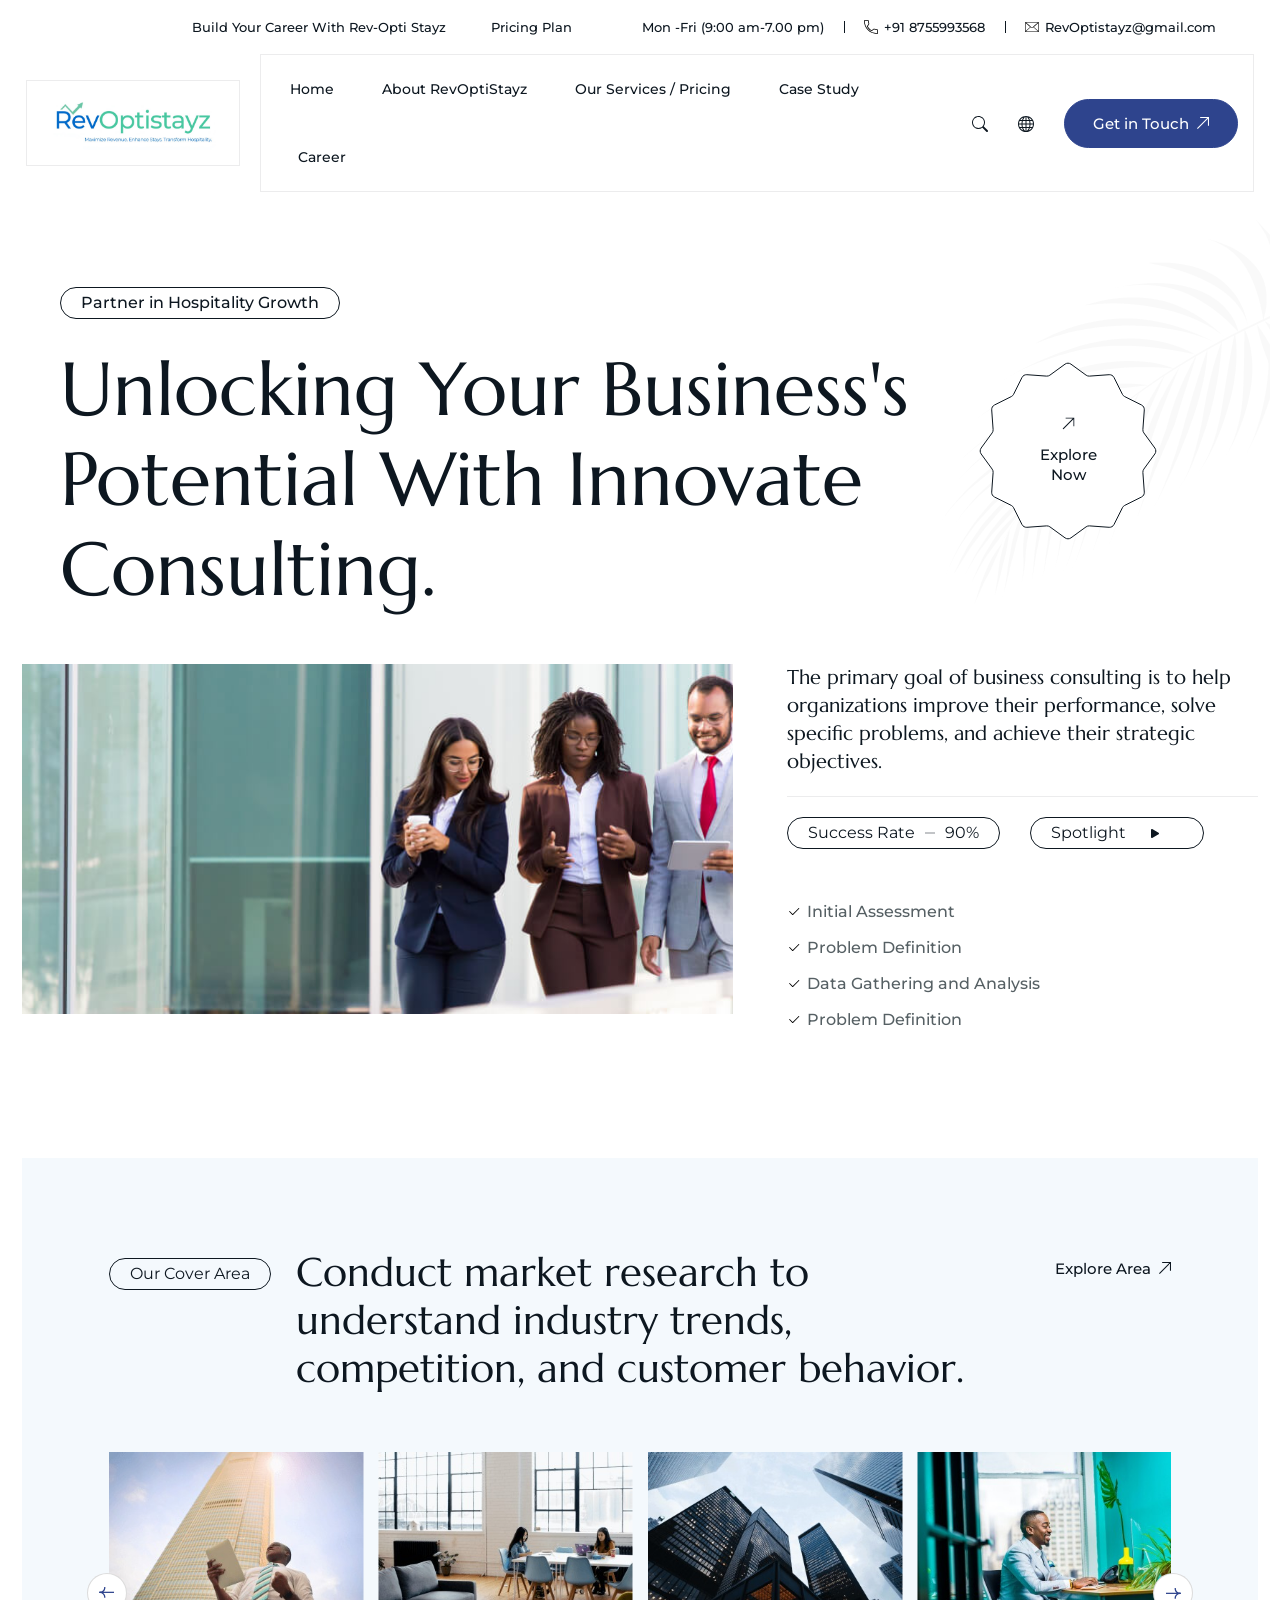
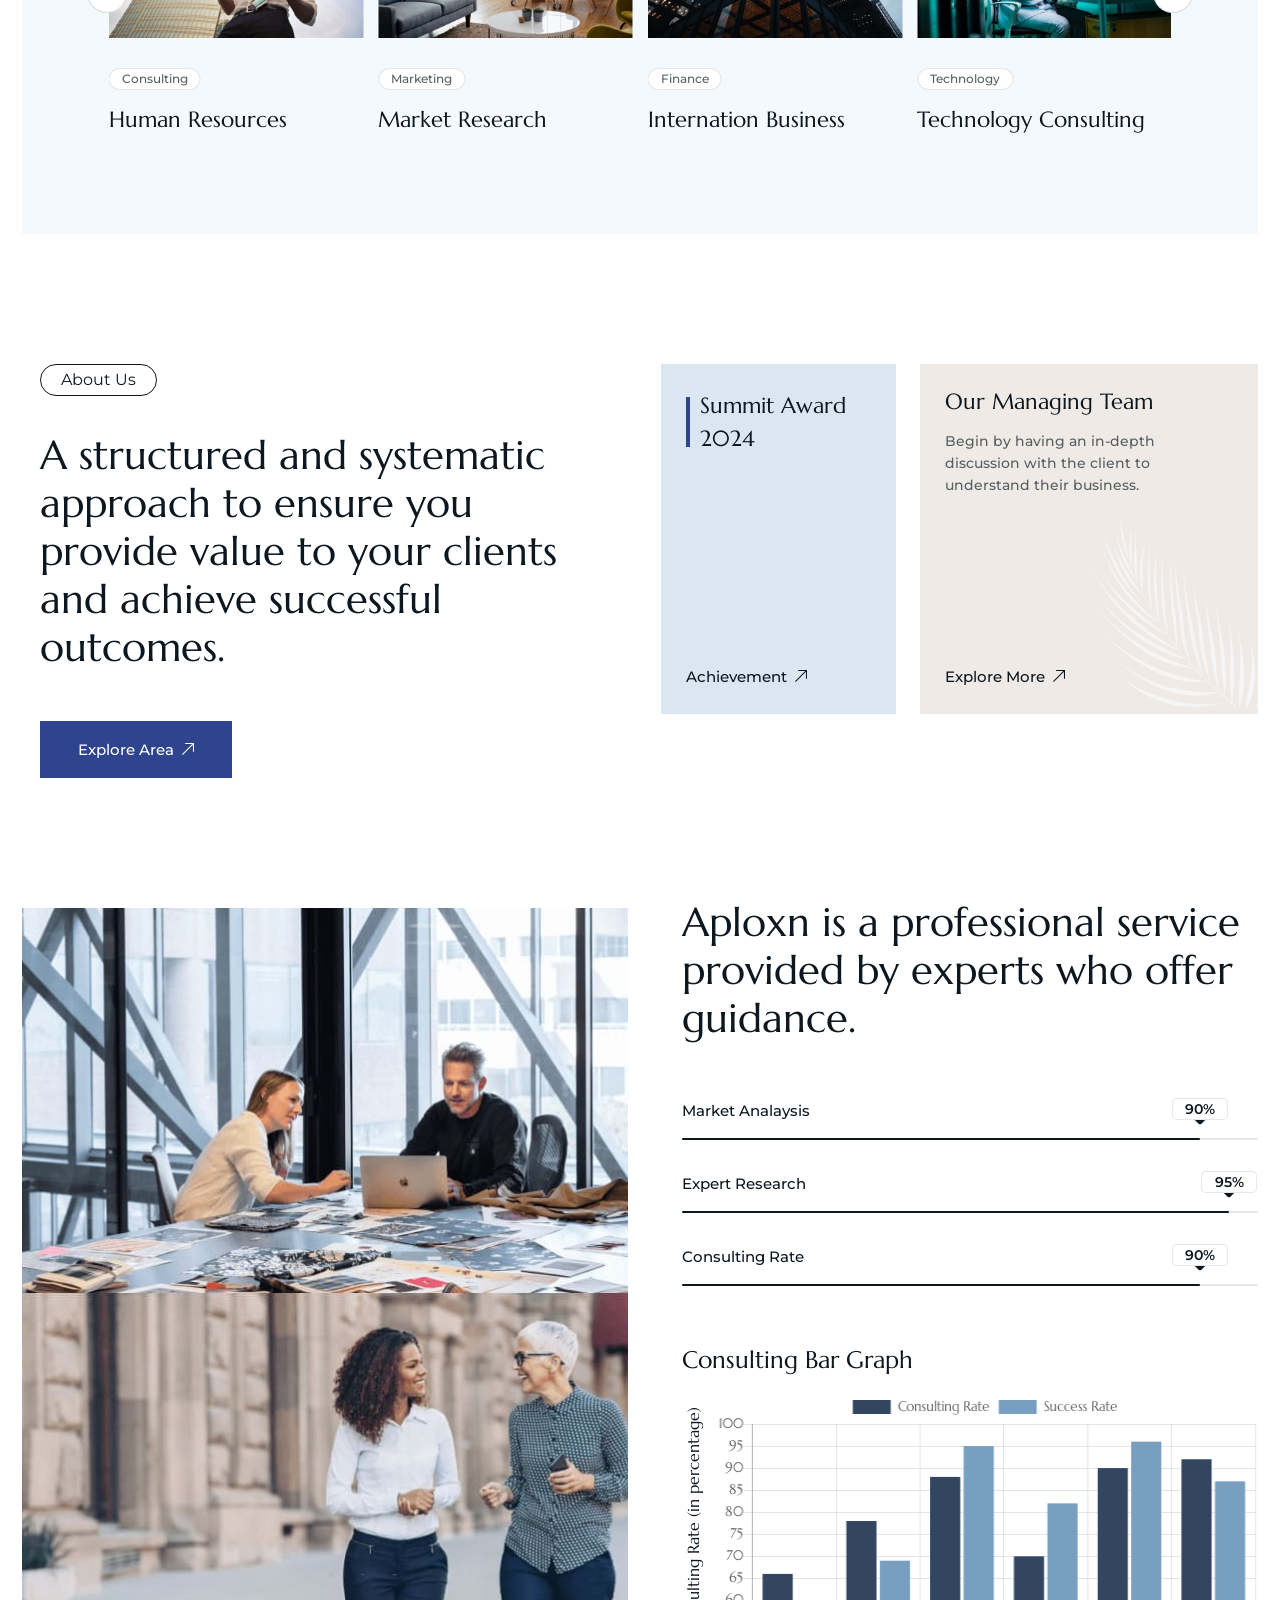
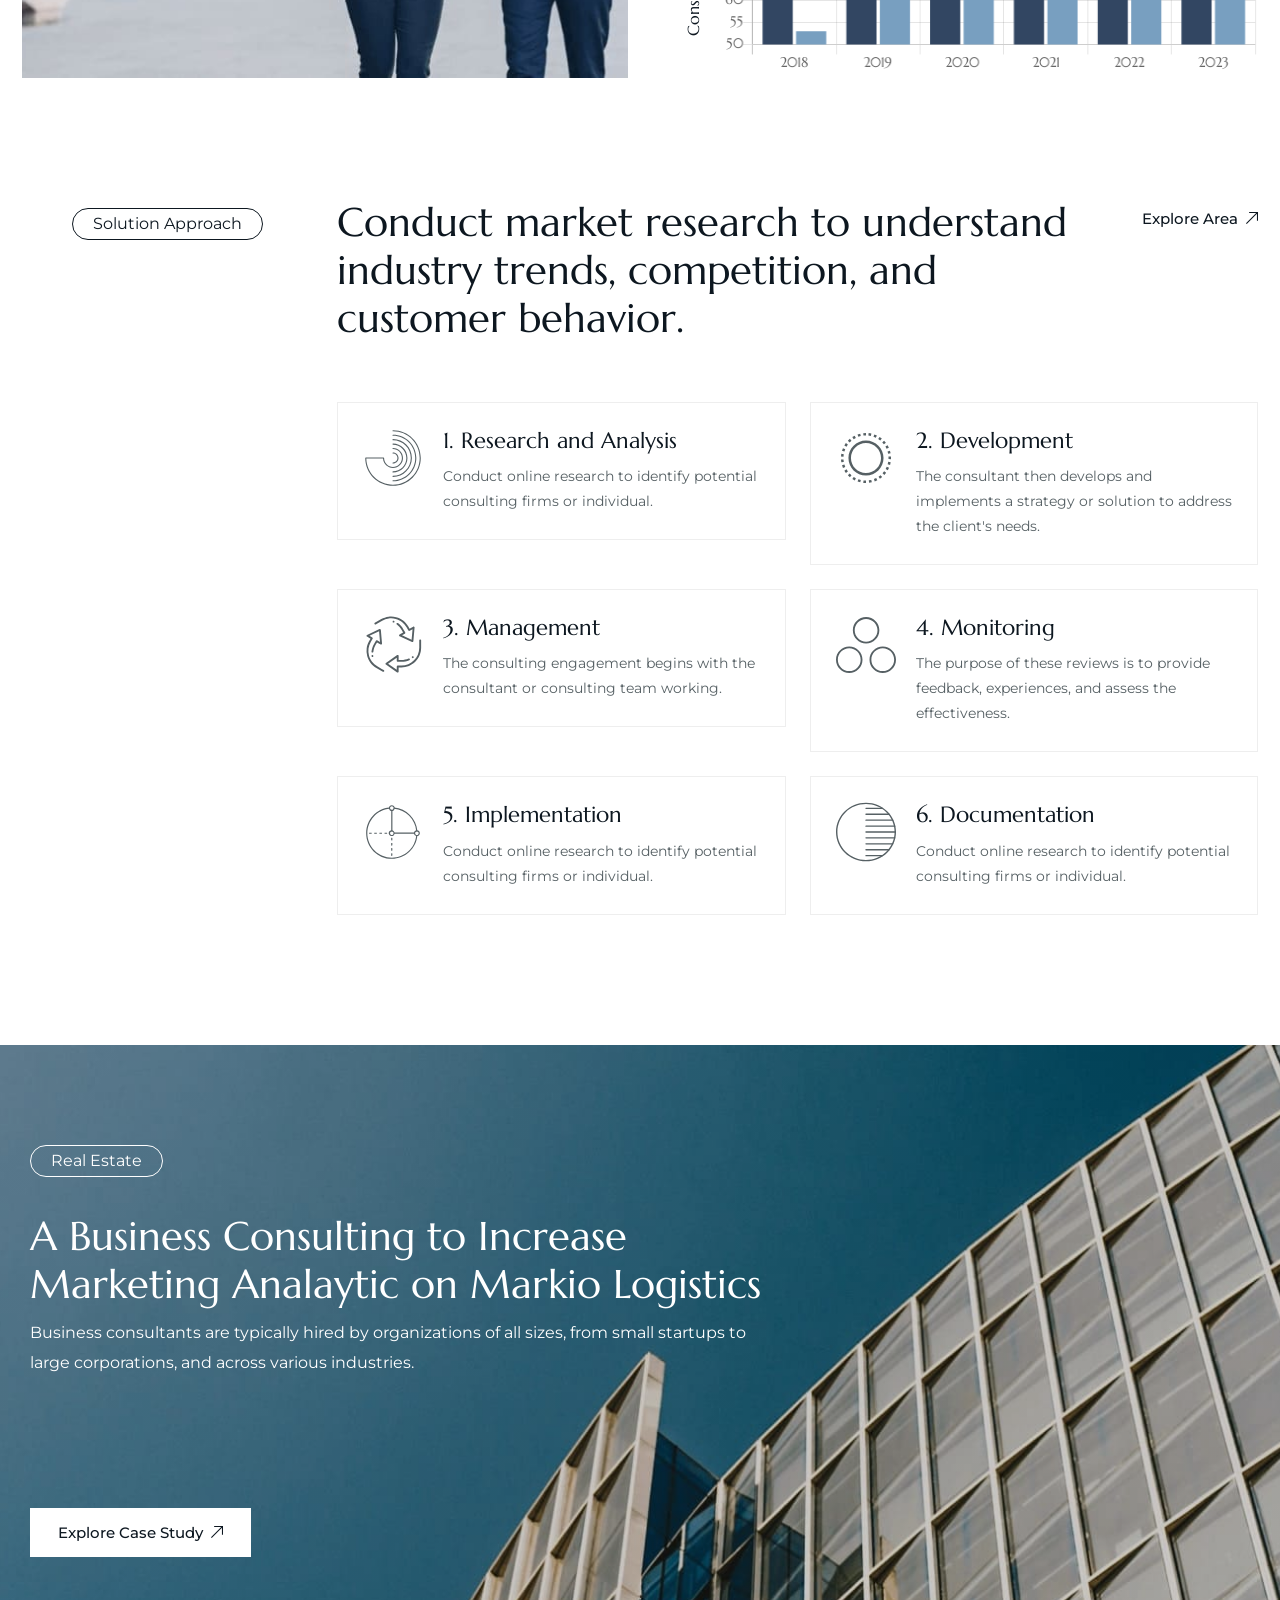
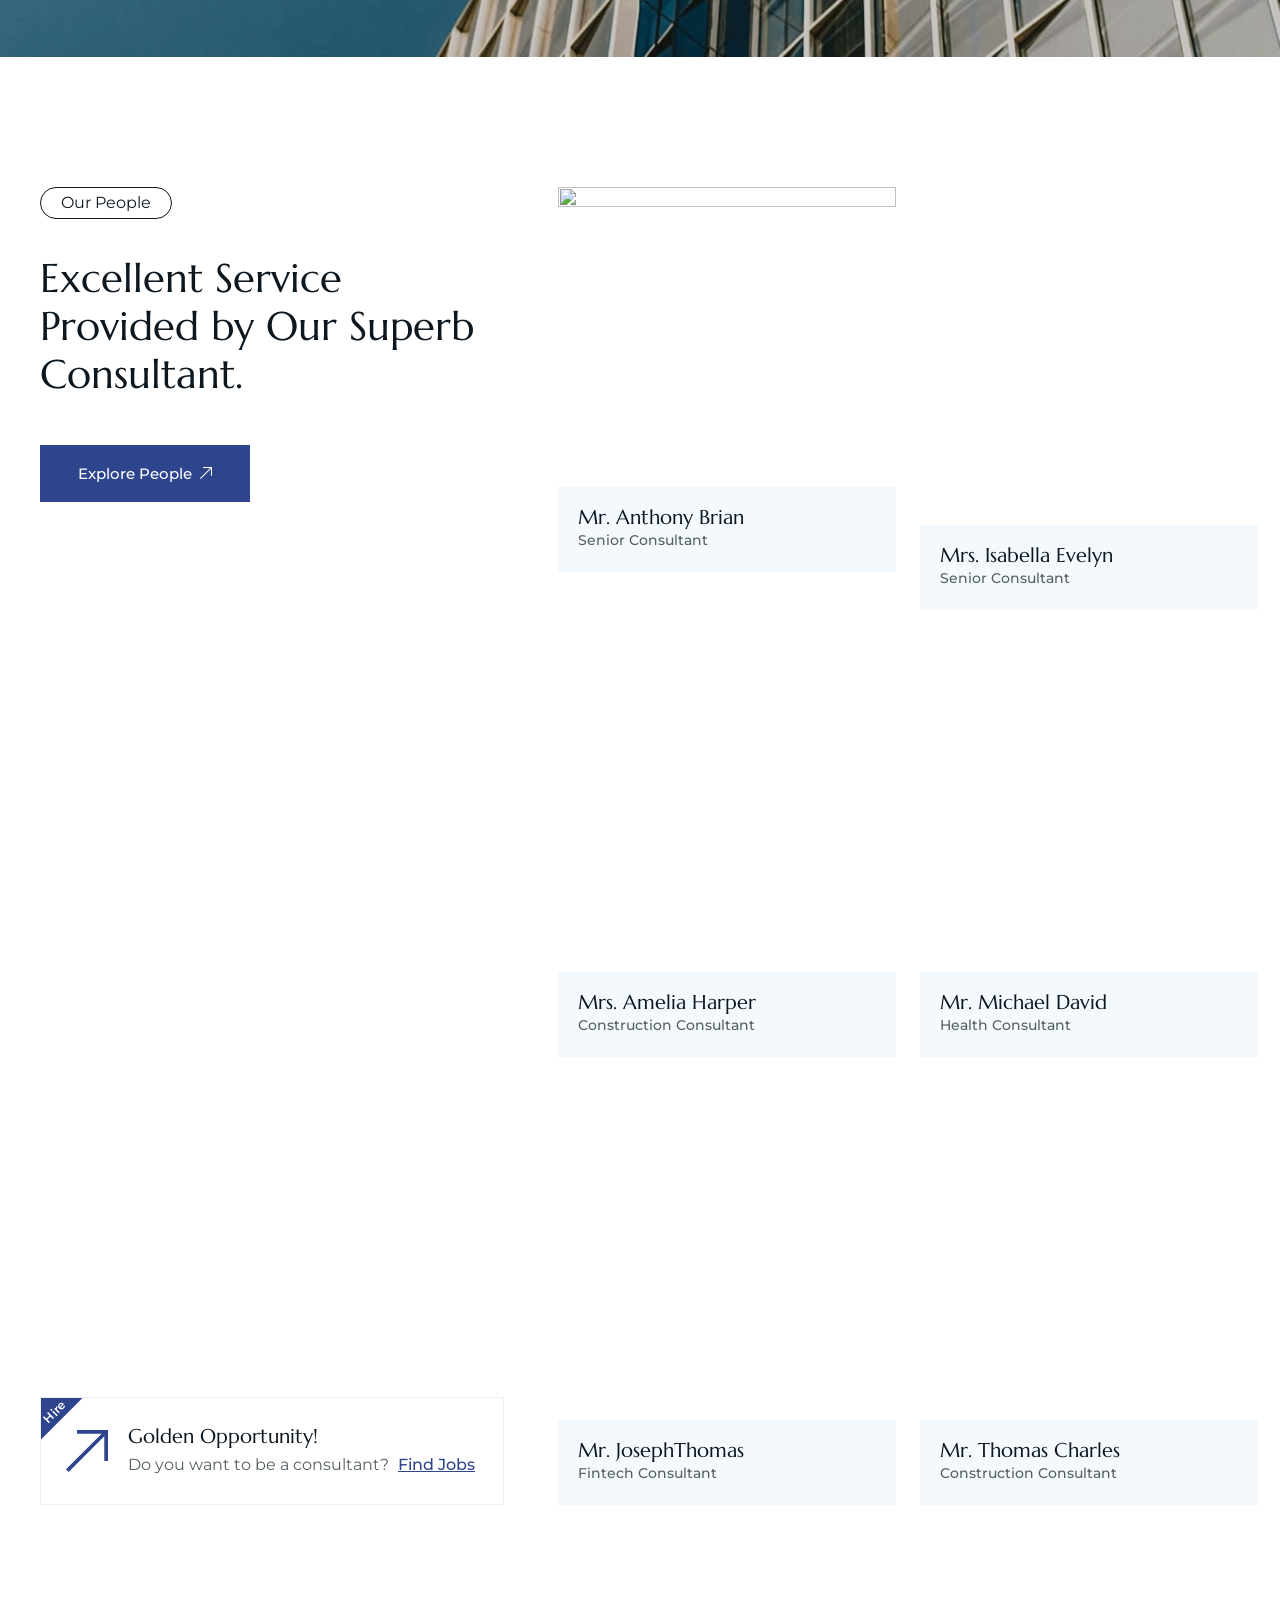
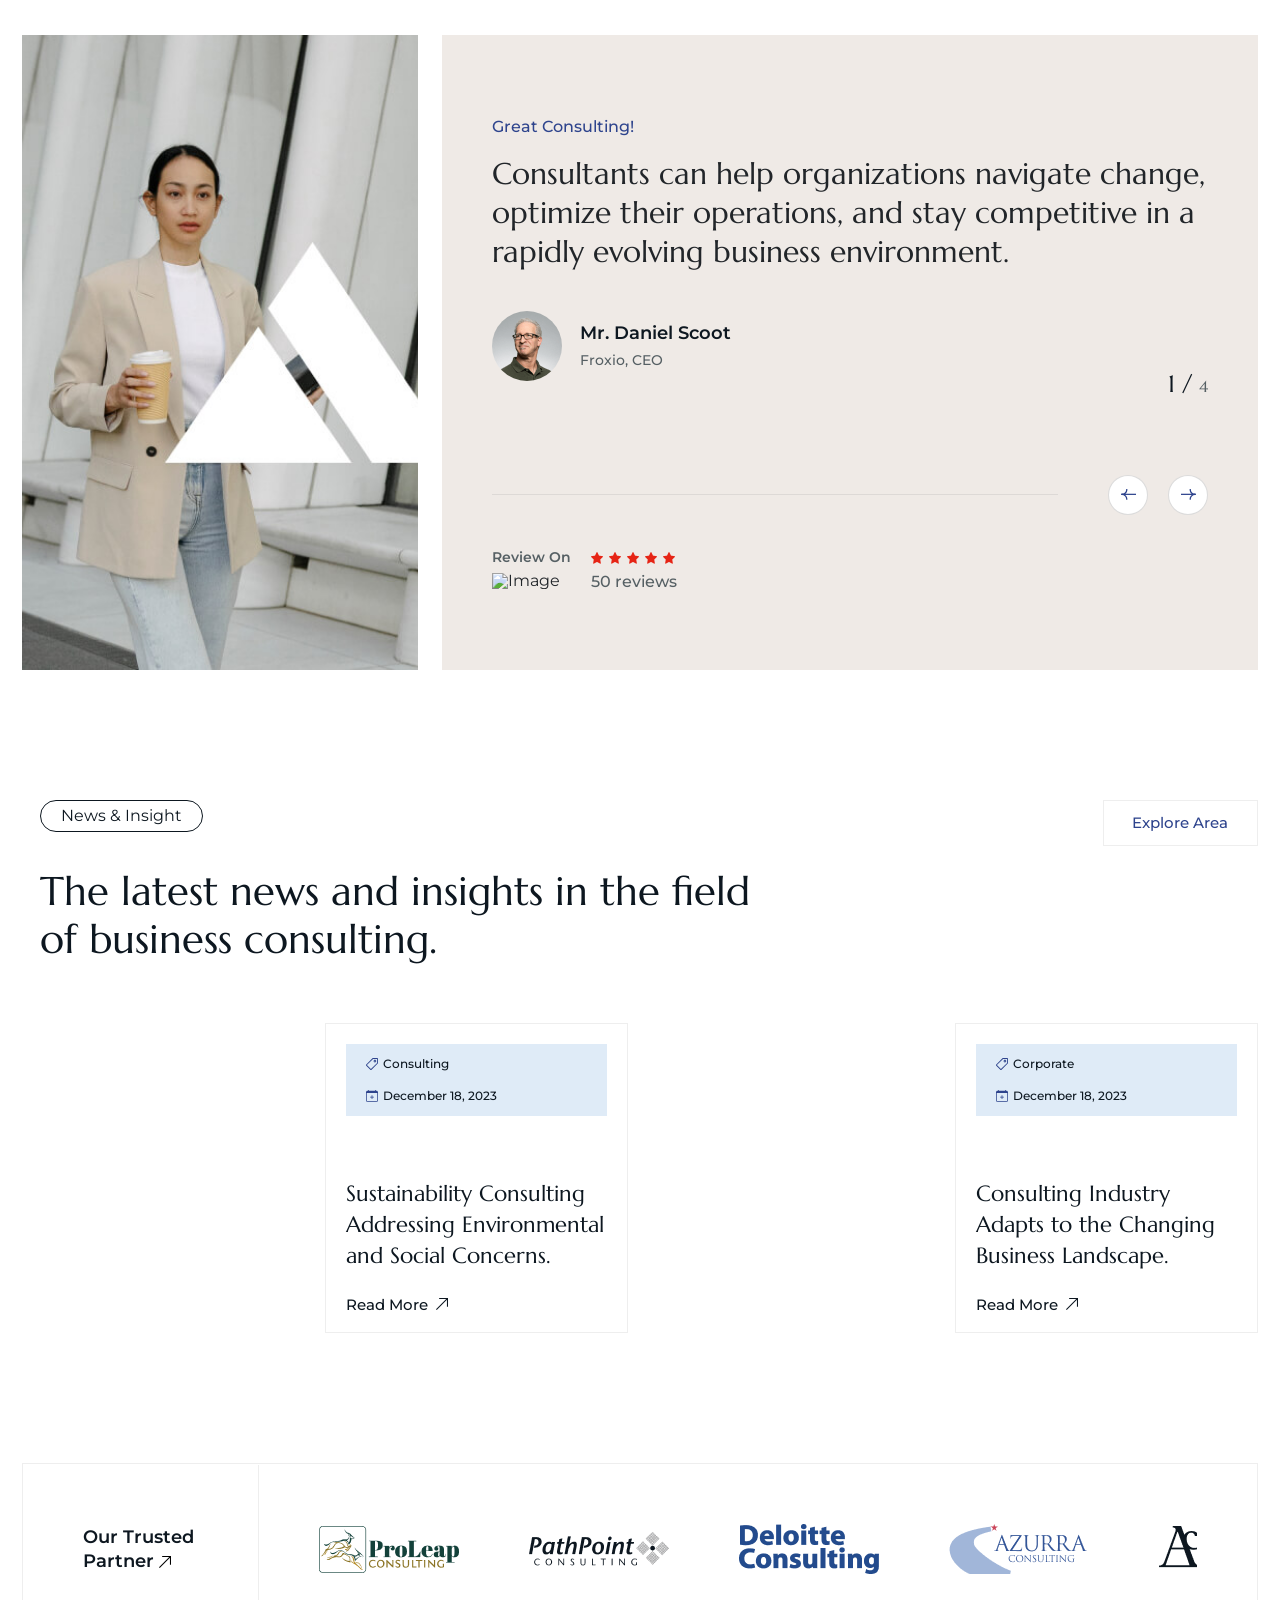
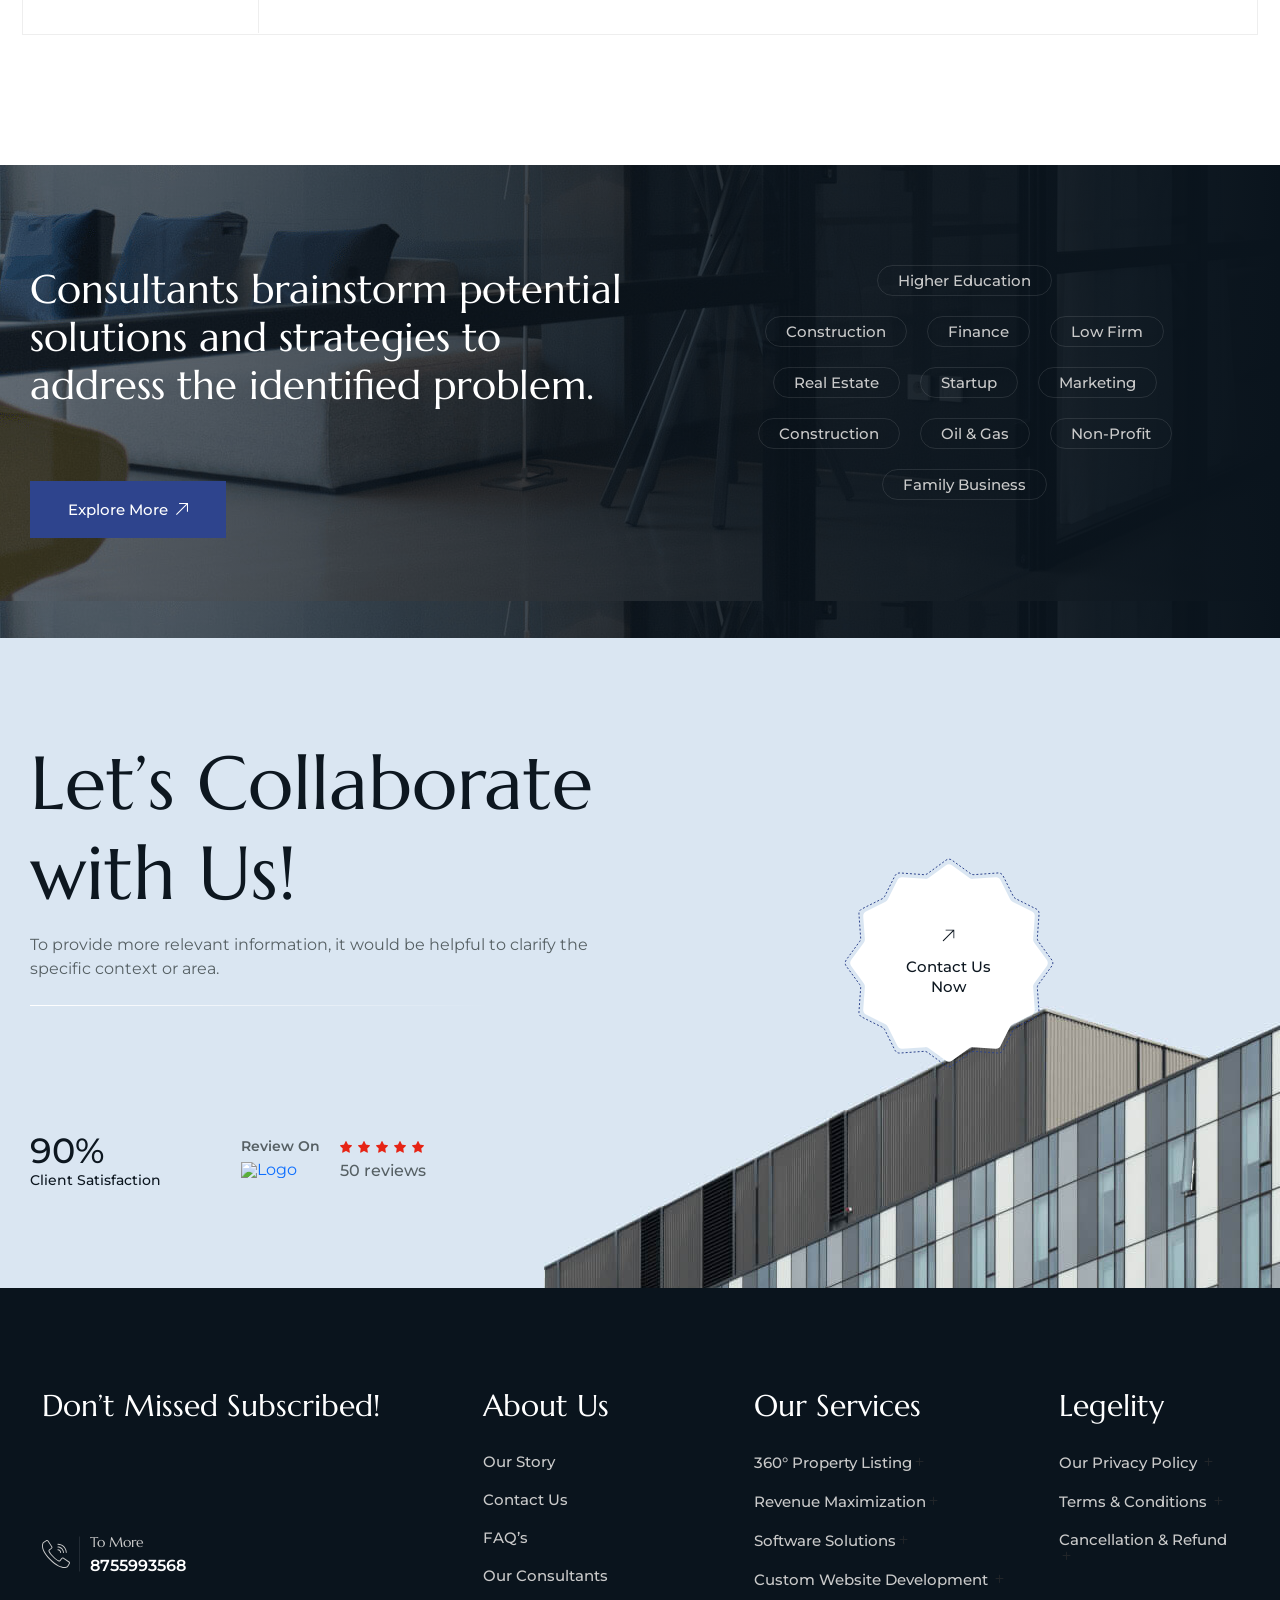
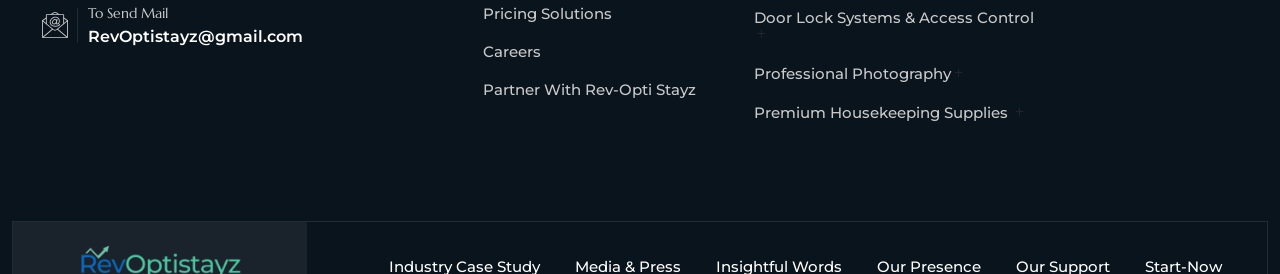
==== commit 972e9278: "Add files via upload" ====
--- a/index.html
+++ b/index.html
@@ -216,7 +216,7 @@
 <li id="menu-item-45" class="menu-item menu-item-type-post_type menu-item-object-page menu-item-45"><a href="about/index.html">About Us</a><i class="bi bi-plus dropdown-icon"></i></li>
 
 
-		<li id="menu-item-45" class="menu-item menu-item-type-post_type menu-item-object-page menu-item-45"><a href="#">Our Industry Experts</a><i class="bi bi-plus dropdown-icon"></i></li>
+		<li id="menu-item-45" class="menu-item menu-item-type-post_type menu-item-object-page menu-item-45"><a href="../Industry-experts/index.html">Our Industry Experts</a><i class="bi bi-plus dropdown-icon"></i></li>
 		<li id="menu-item-46" class="menu-item menu-item-type-post_type menu-item-object-page menu-item-46"><a href="Vision-Mission/index.html">Vision Or Mission </a><i class="bi bi-plus dropdown-icon"></i></li>
 		<li id="menu-item-166" class="menu-item menu-item-type-post_type menu-item-object-post menu-item-166"><a href="#">Our Story </a><i class="bi bi-plus dropdown-icon"></i></li>
 	</ul>
@@ -1683,7 +1683,7 @@
 <li id="menu-item-2585" class="menu-item menu-item-type-post_type menu-item-object-page menu-item-2585"><a href="#">Our Story</a></li>
 <li id="menu-item-440" class="menu-item menu-item-type-post_type menu-item-object-page menu-item-440"><a href="contact-us/index.html">Contact Us</a></li>
 <li id="menu-item-441" class="menu-item menu-item-type-post_type menu-item-object-page menu-item-441"><a href="#">FAQ’s</a></li>
-<li id="menu-item-442" class="menu-item menu-item-type-custom menu-item-object-custom menu-item-442"><a href="#">Our Consultants</a></li>
+<li id="menu-item-442" class="menu-item menu-item-type-custom menu-item-object-custom menu-item-442"><a href="../Industry-experts/index.html">Our Consultants</a></li>
 <li id="menu-item-442" class="menu-item menu-item-type-custom menu-item-object-custom menu-item-442"><a href="#"> Pricing  Solutions</a></li>
 
 
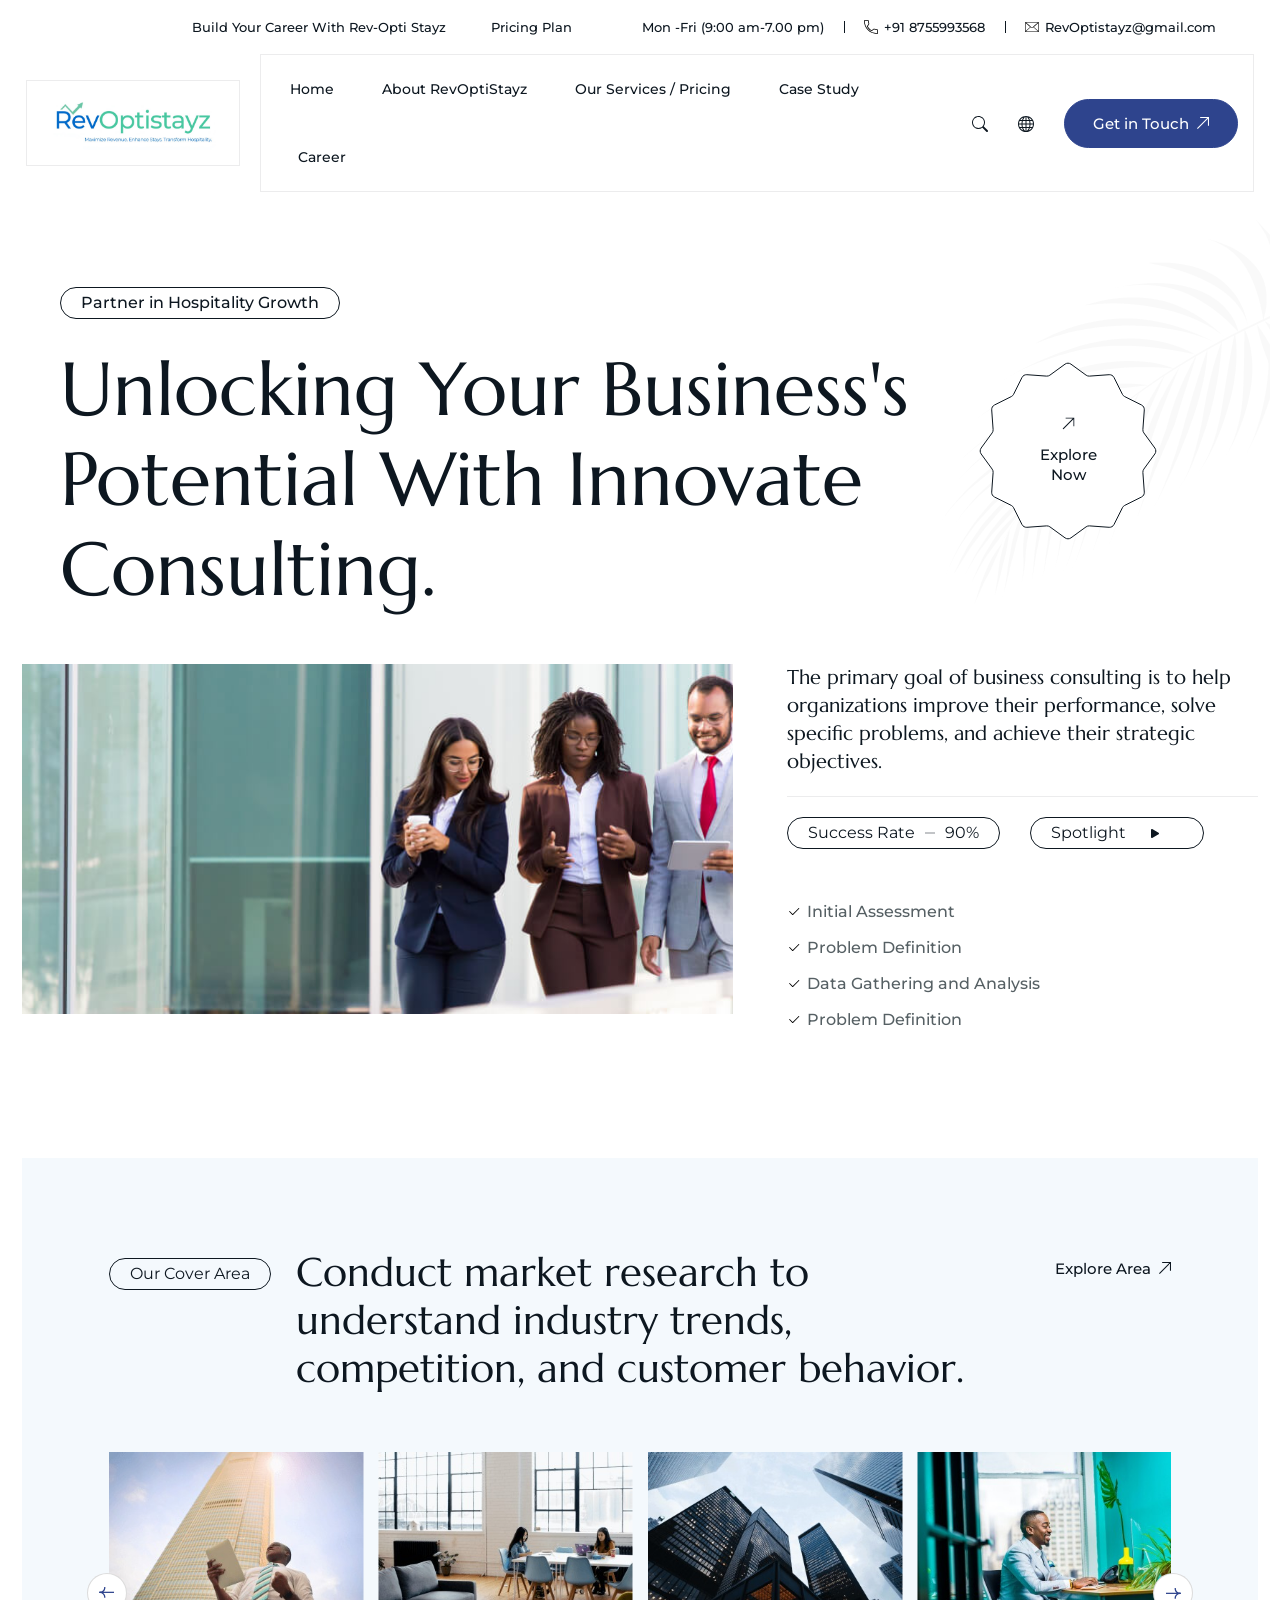
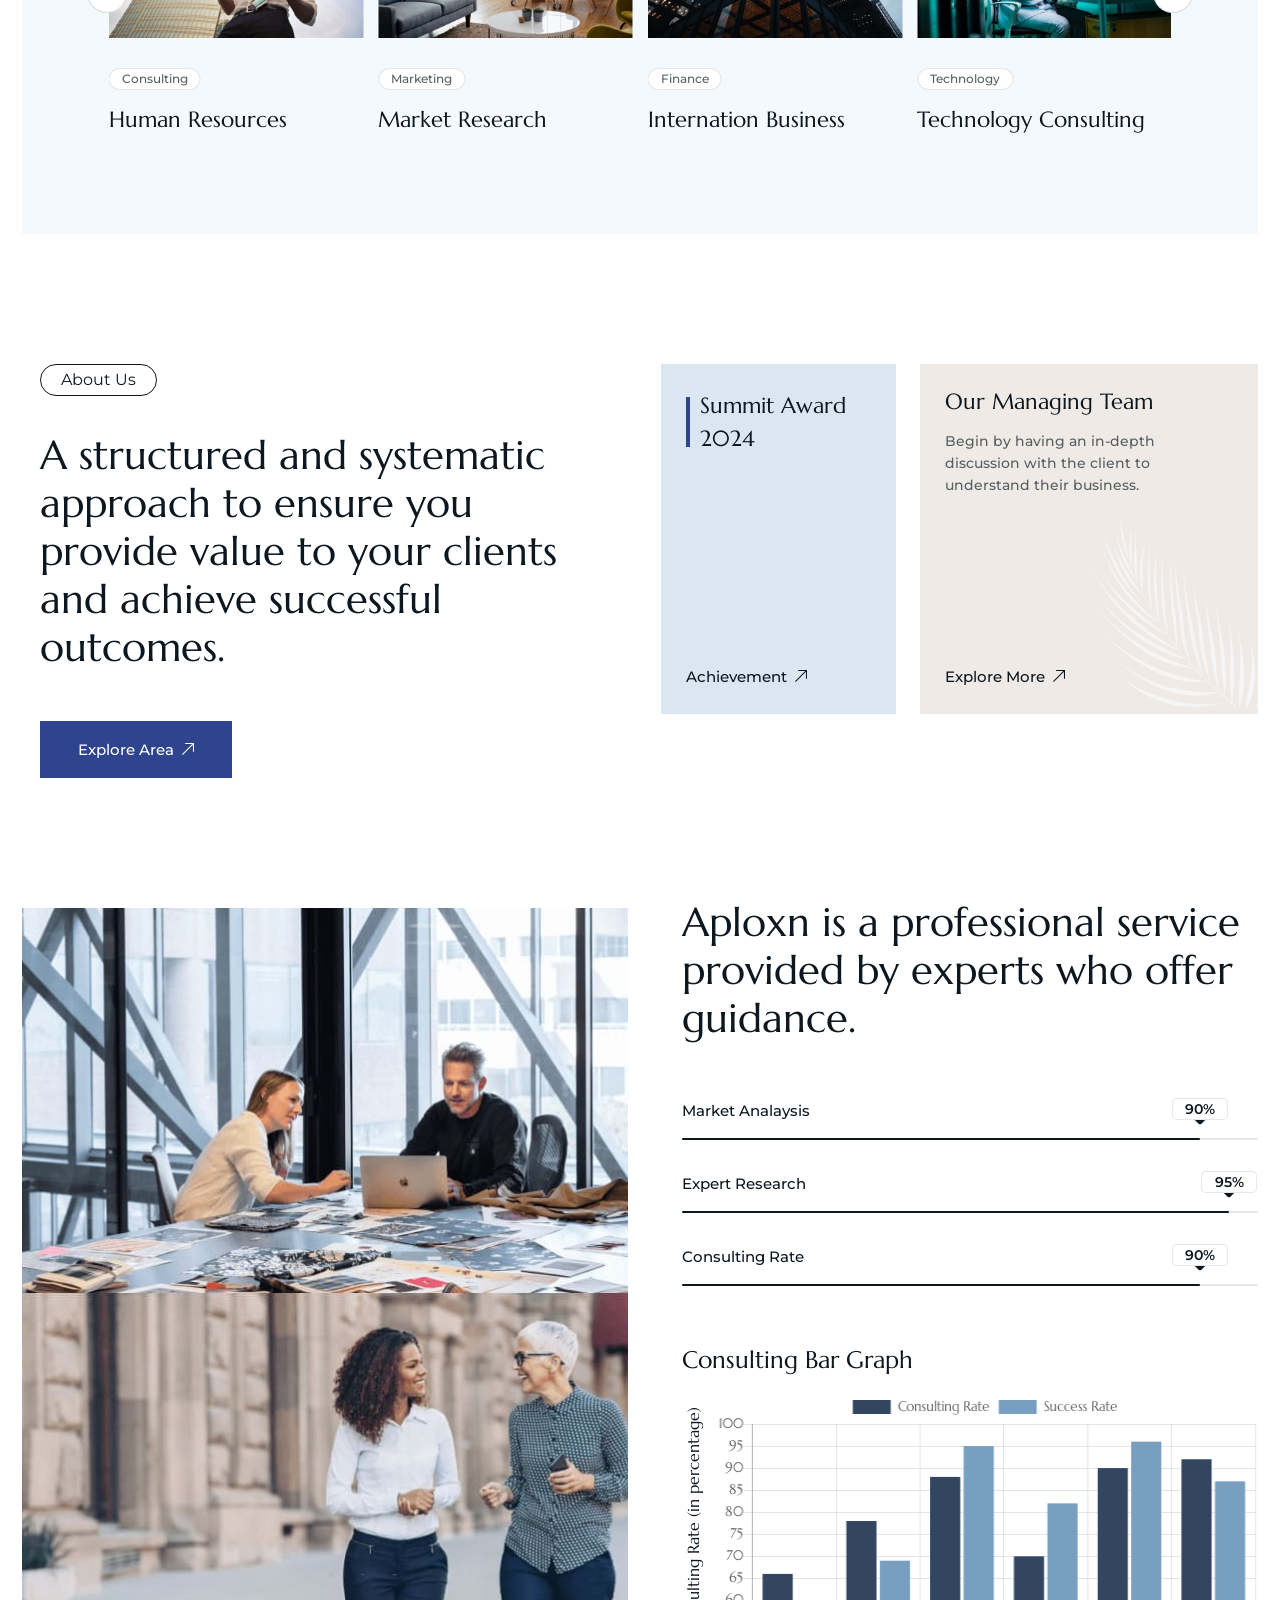
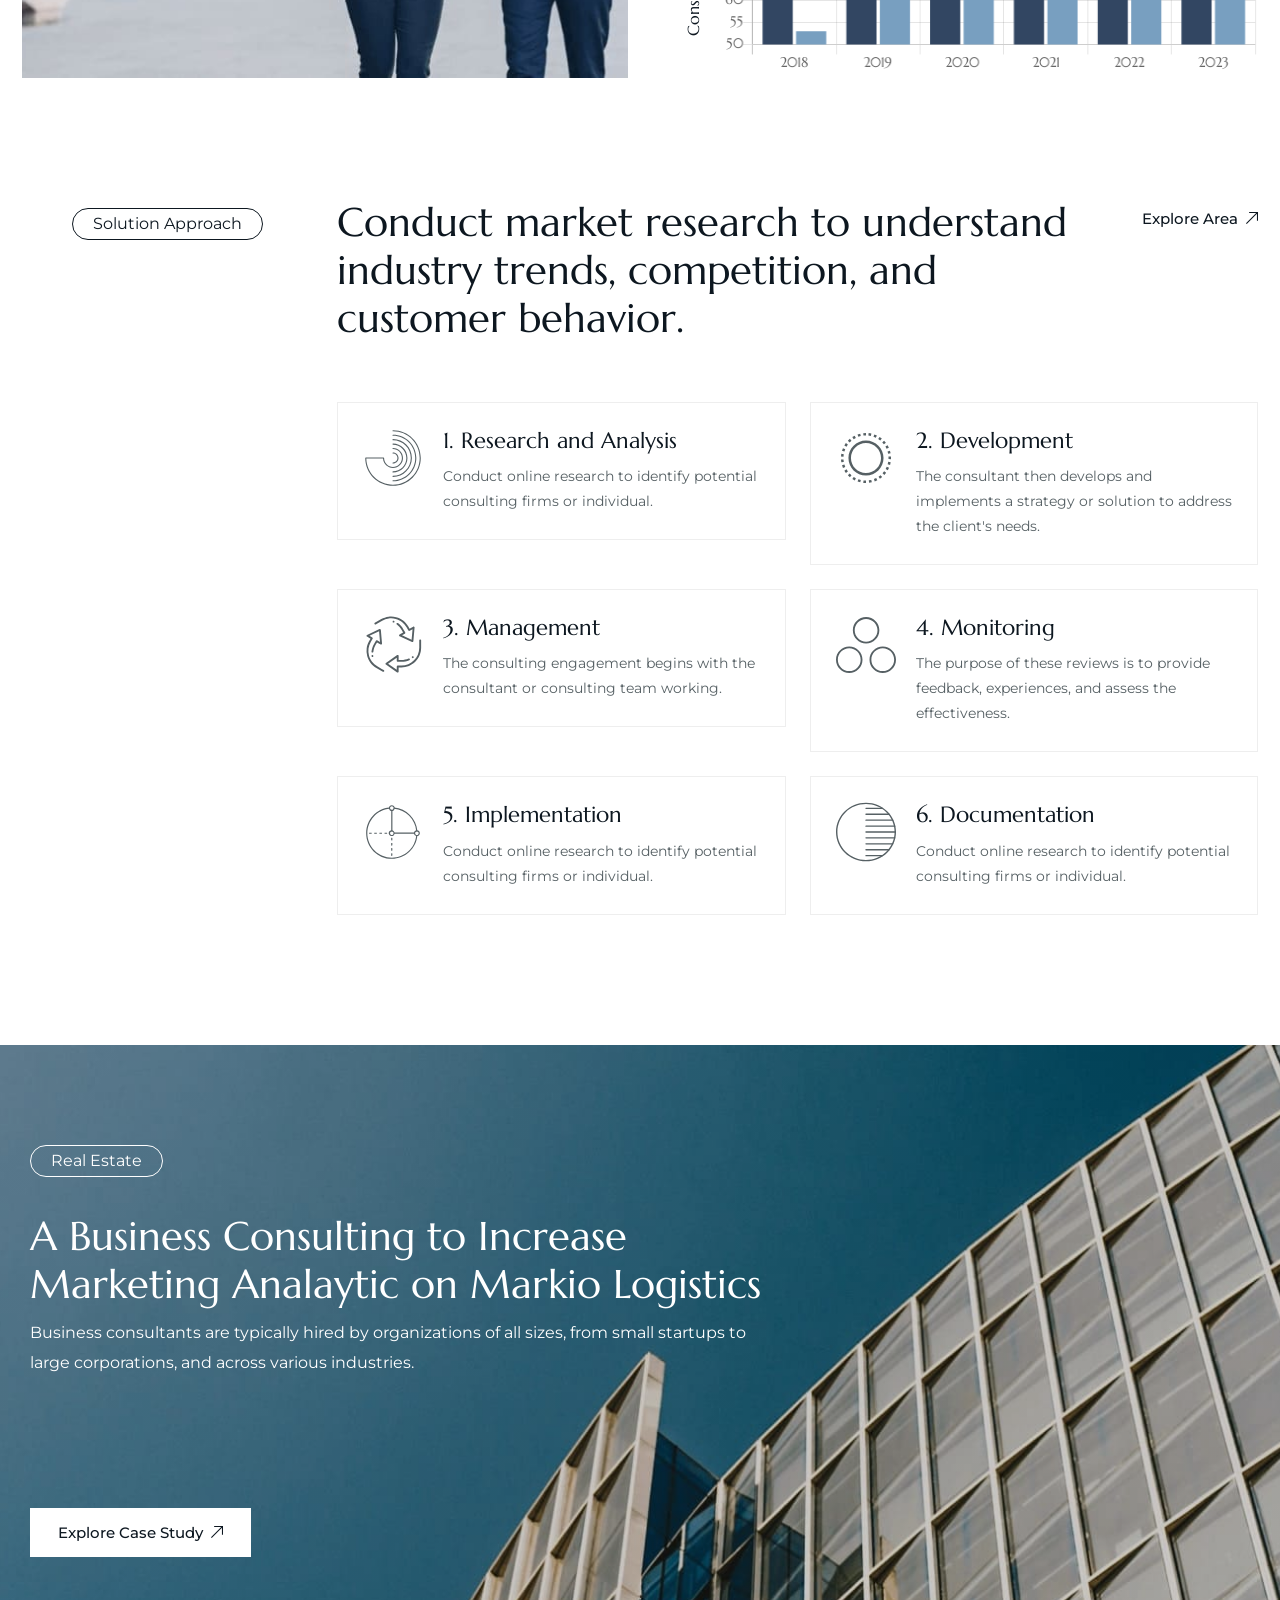
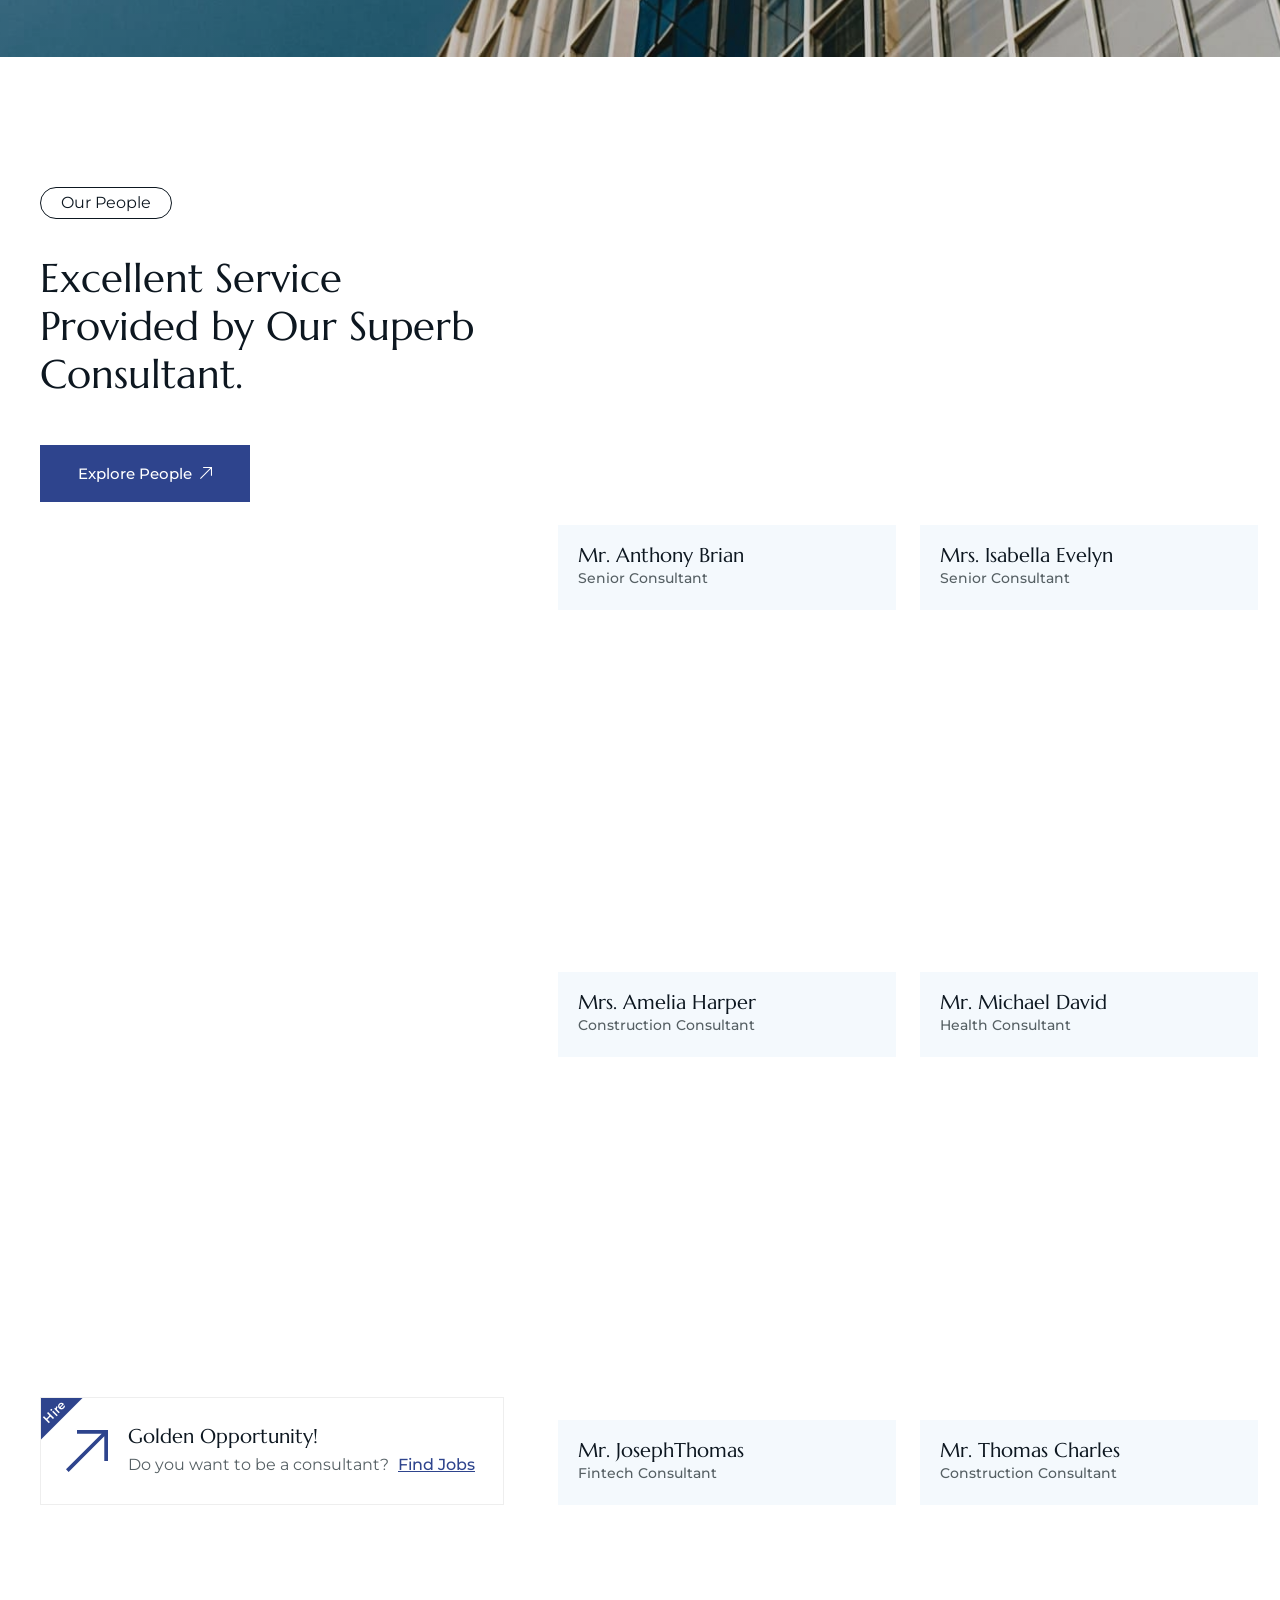
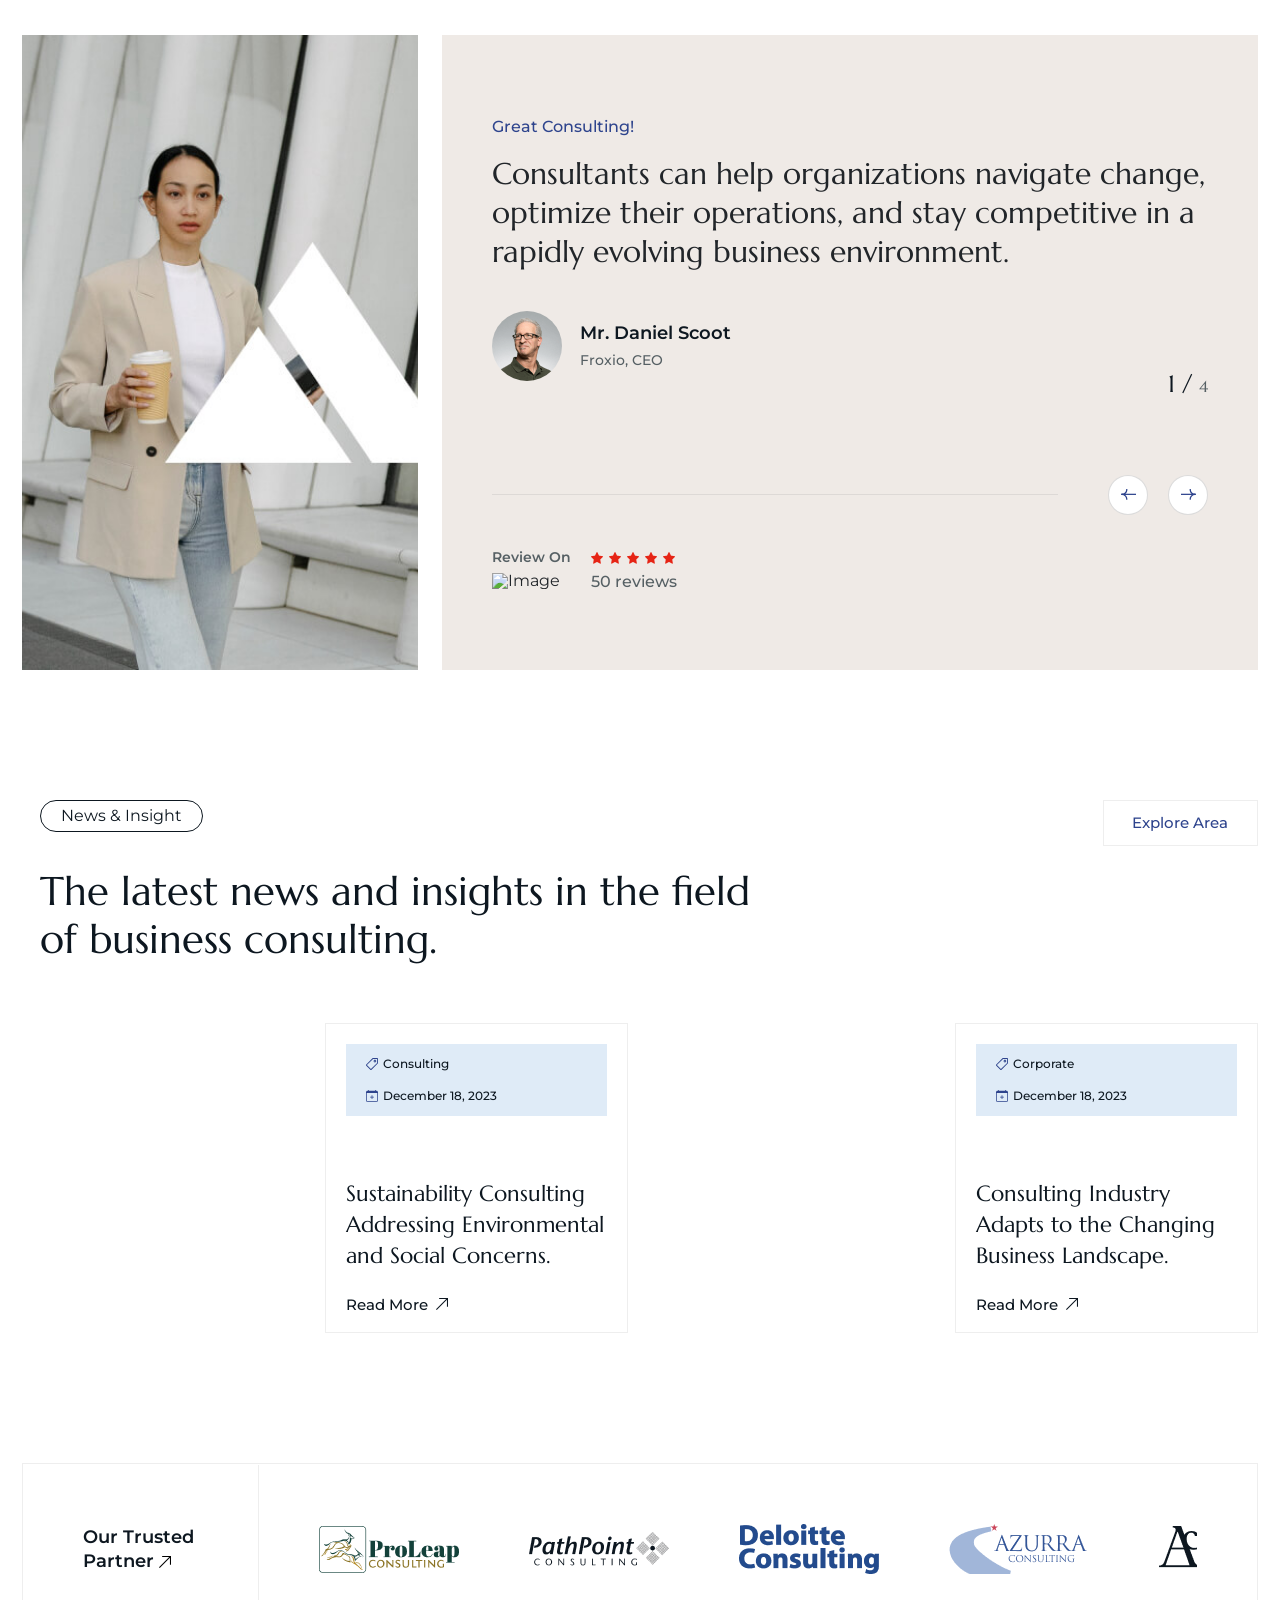
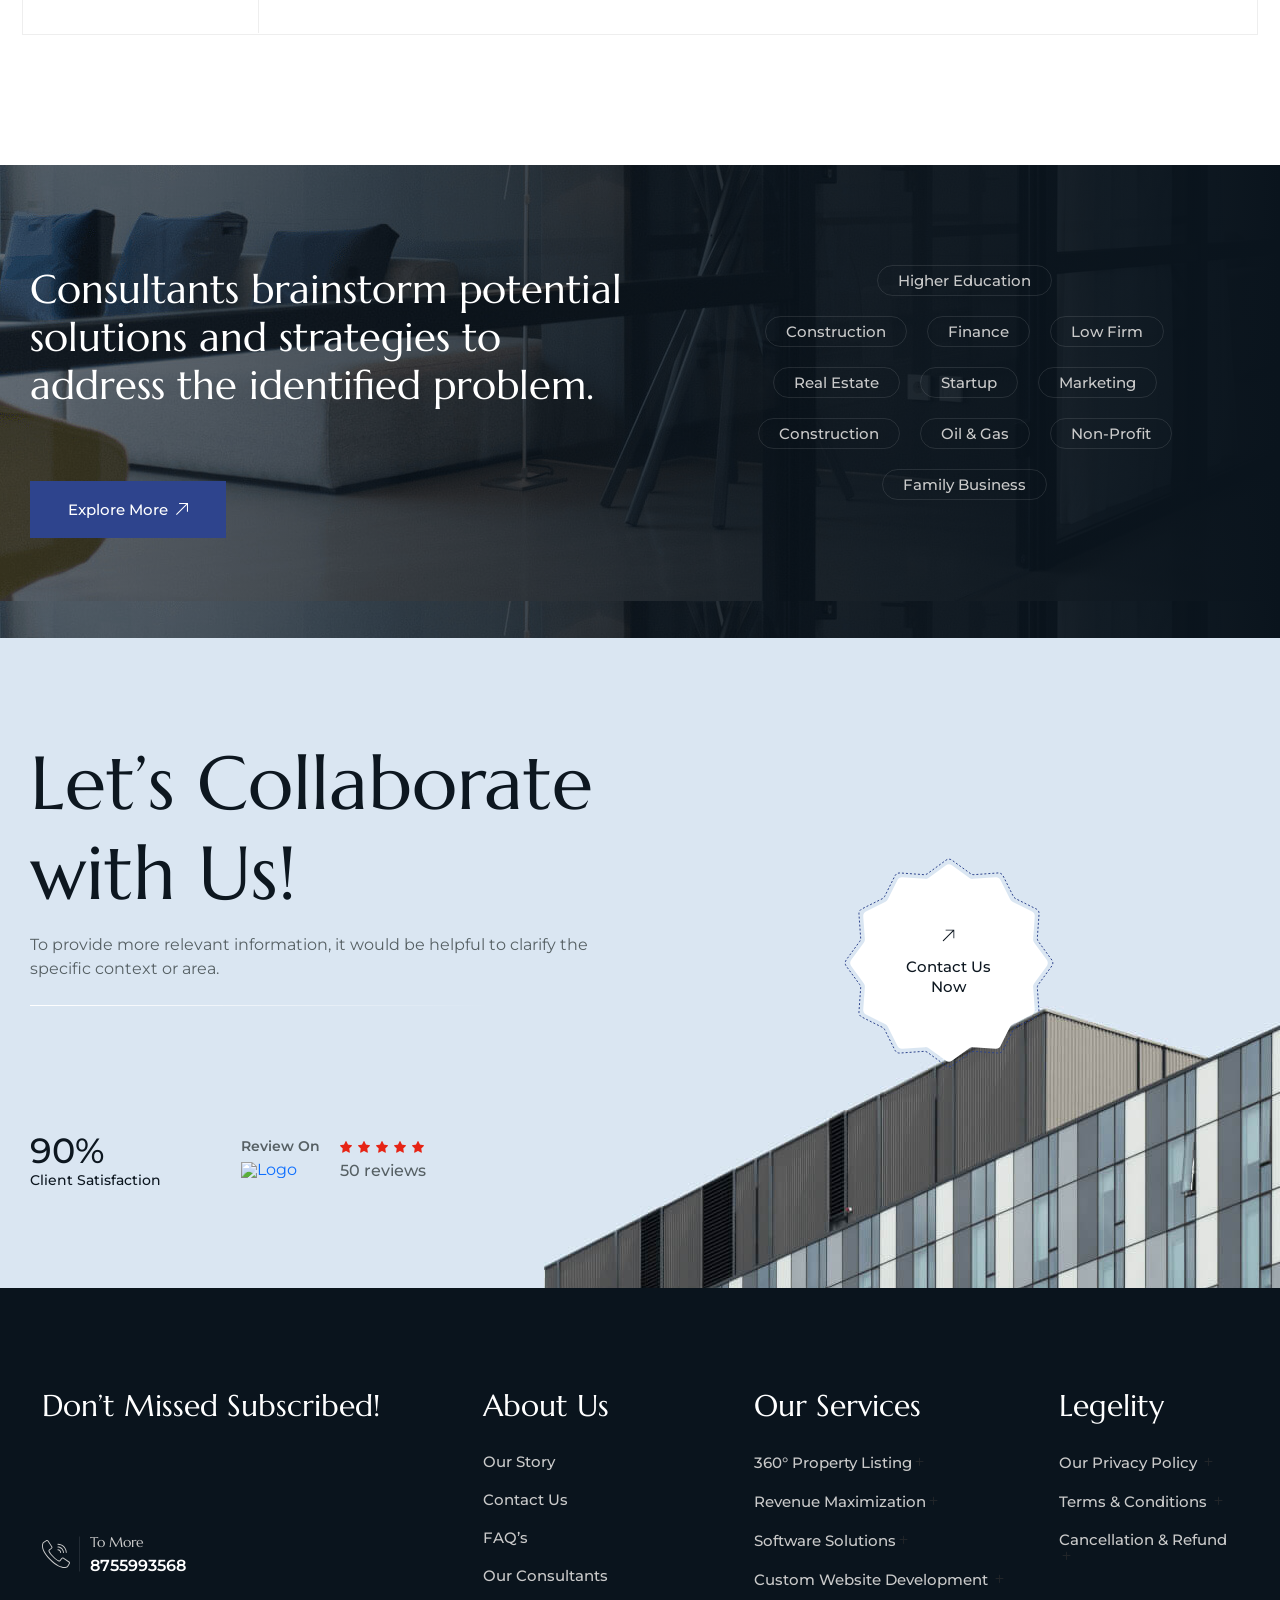
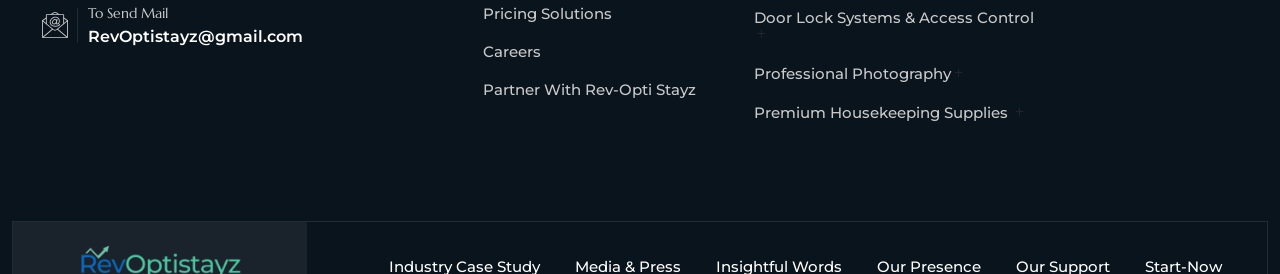
==== commit b642cb9a: "Add files via upload" ====
--- a/index.html
+++ b/index.html
@@ -218,7 +218,7 @@
 
 		<li id="menu-item-45" class="menu-item menu-item-type-post_type menu-item-object-page menu-item-45"><a href="../Industry-experts/index.html">Our Industry Experts</a><i class="bi bi-plus dropdown-icon"></i></li>
 		<li id="menu-item-46" class="menu-item menu-item-type-post_type menu-item-object-page menu-item-46"><a href="Vision-Mission/index.html">Vision Or Mission </a><i class="bi bi-plus dropdown-icon"></i></li>
-		<li id="menu-item-166" class="menu-item menu-item-type-post_type menu-item-object-post menu-item-166"><a href="#">Our Story </a><i class="bi bi-plus dropdown-icon"></i></li>
+		<li id="menu-item-166" class="menu-item menu-item-type-post_type menu-item-object-post menu-item-166"><a href="Our-Story/index.html">Our Story </a><i class="bi bi-plus dropdown-icon"></i></li>
 	</ul>
 </li>
  
@@ -1680,7 +1680,7 @@
 <div class="menu-footer-one-container">
 
 <ul id="menu-footer-one" class="menu">
-<li id="menu-item-2585" class="menu-item menu-item-type-post_type menu-item-object-page menu-item-2585"><a href="#">Our Story</a></li>
+<li id="menu-item-2585" class="menu-item menu-item-type-post_type menu-item-object-page menu-item-2585"><a href="Our-Story/index.html">Our Story</a></li>
 <li id="menu-item-440" class="menu-item menu-item-type-post_type menu-item-object-page menu-item-440"><a href="contact-us/index.html">Contact Us</a></li>
 <li id="menu-item-441" class="menu-item menu-item-type-post_type menu-item-object-page menu-item-441"><a href="#">FAQ’s</a></li>
 <li id="menu-item-442" class="menu-item menu-item-type-custom menu-item-object-custom menu-item-442"><a href="../Industry-experts/index.html">Our Consultants</a></li>
